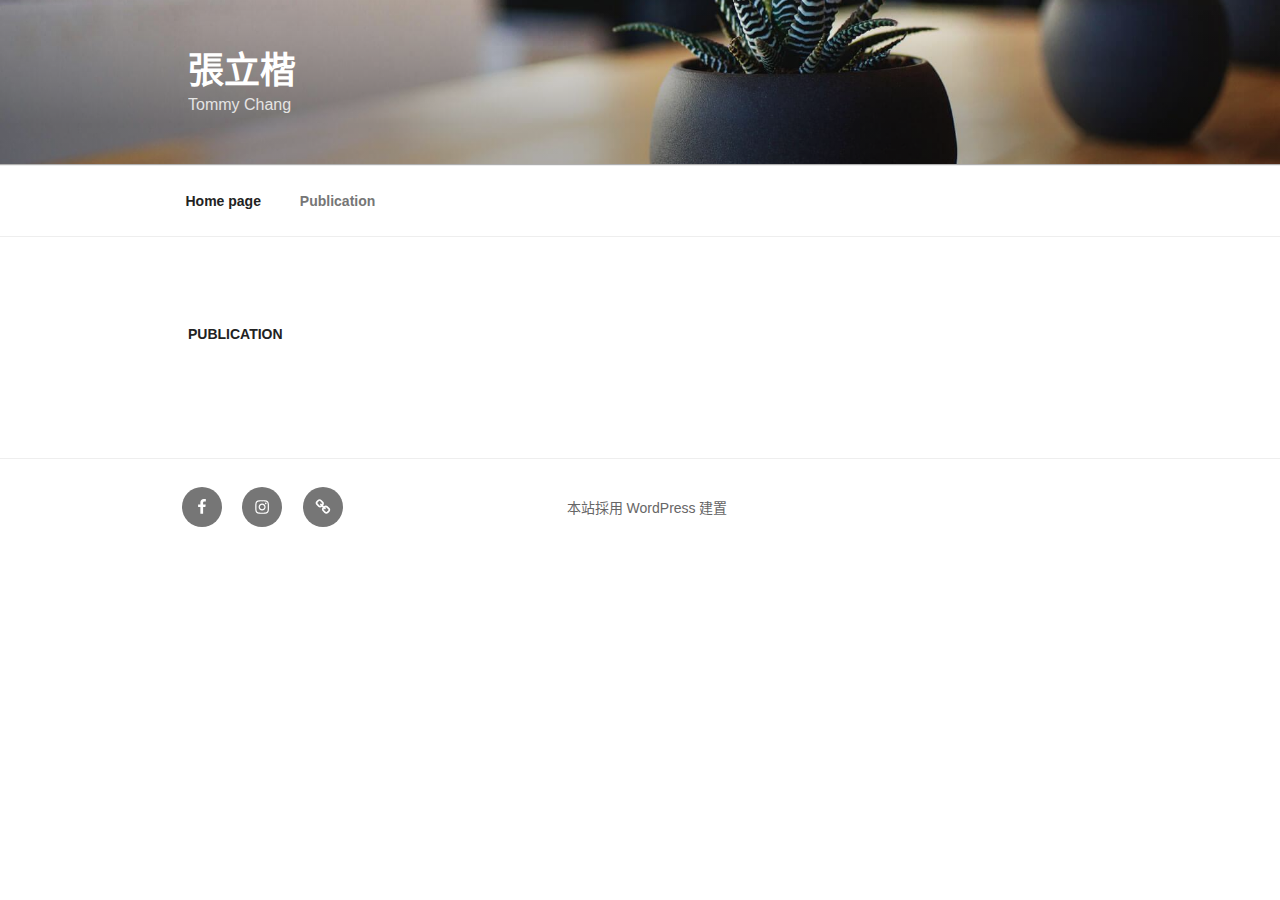
==== publication/index.html @ 7f975d8f "0825_4" ====
<!DOCTYPE html>
<html lang="zh-TW" class="no-js no-svg">
<head>
<meta charset="UTF-8">
<meta name="viewport" content="width=device-width, initial-scale=1">
<link rel="profile" href="https://gmpg.org/xfn/11">

<script>(function(html){html.className = html.className.replace(/\bno-js\b/,'js')})(document.documentElement);</script>
<title>Publication &#8211; 張立楷</title>
<meta name="robots" content="max-image-preview:large">
<link rel="dns-prefetch" href="//fonts.googleapis.com">
<link rel="dns-prefetch" href="//s.w.org">
<link href="https://fonts.gstatic.com/" crossorigin rel="preconnect">
<link rel="alternate" type="application/rss+xml" title="訂閱《張立楷》&raquo; 資訊提供" href="https://lodiacotw.github.io/lodiaco/feed/">
<link rel="alternate" type="application/rss+xml" title="訂閱《張立楷》&raquo; 留言的資訊提供" href="https://lodiacotw.github.io/lodiaco/comments/feed/">
<script>
window._wpemojiSettings = {"baseUrl":"https:\/\/s.w.org\/images\/core\/emoji\/14.0.0\/72x72\/","ext":".png","svgUrl":"https:\/\/s.w.org\/images\/core\/emoji\/14.0.0\/svg\/","svgExt":".svg","source":{"concatemoji":"https:\/\/lodiacotw.github.io\/lodiaco\/wp-includes\/js\/wp-emoji-release.min.js?ver=6.0.1"}};
/*! This file is auto-generated */
!function(e,a,t){var n,r,o,i=a.createElement("canvas"),p=i.getContext&&i.getContext("2d");function s(e,t){var a=String.fromCharCode,e=(p.clearRect(0,0,i.width,i.height),p.fillText(a.apply(this,e),0,0),i.toDataURL());return p.clearRect(0,0,i.width,i.height),p.fillText(a.apply(this,t),0,0),e===i.toDataURL()}function c(e){var t=a.createElement("script");t.src=e,t.defer=t.type="text/javascript",a.getElementsByTagName("head")[0].appendChild(t)}for(o=Array("flag","emoji"),t.supports={everything:!0,everythingExceptFlag:!0},r=0;r<o.length;r++)t.supports[o[r]]=function(e){if(!p||!p.fillText)return!1;switch(p.textBaseline="top",p.font="600 32px Arial",e){case"flag":return s([127987,65039,8205,9895,65039],[127987,65039,8203,9895,65039])?!1:!s([55356,56826,55356,56819],[55356,56826,8203,55356,56819])&&!s([55356,57332,56128,56423,56128,56418,56128,56421,56128,56430,56128,56423,56128,56447],[55356,57332,8203,56128,56423,8203,56128,56418,8203,56128,56421,8203,56128,56430,8203,56128,56423,8203,56128,56447]);case"emoji":return!s([129777,127995,8205,129778,127999],[129777,127995,8203,129778,127999])}return!1}(o[r]),t.supports.everything=t.supports.everything&&t.supports[o[r]],"flag"!==o[r]&&(t.supports.everythingExceptFlag=t.supports.everythingExceptFlag&&t.supports[o[r]]);t.supports.everythingExceptFlag=t.supports.everythingExceptFlag&&!t.supports.flag,t.DOMReady=!1,t.readyCallback=function(){t.DOMReady=!0},t.supports.everything||(n=function(){t.readyCallback()},a.addEventListener?(a.addEventListener("DOMContentLoaded",n,!1),e.addEventListener("load",n,!1)):(e.attachEvent("onload",n),a.attachEvent("onreadystatechange",function(){"complete"===a.readyState&&t.readyCallback()})),(e=t.source||{}).concatemoji?c(e.concatemoji):e.wpemoji&&e.twemoji&&(c(e.twemoji),c(e.wpemoji)))}(window,document,window._wpemojiSettings);
</script>
<style>img.wp-smiley,
img.emoji {
	display: inline !important;
	border: none !important;
	box-shadow: none !important;
	height: 1em !important;
	width: 1em !important;
	margin: 0 0.07em !important;
	vertical-align: -0.1em !important;
	background: none !important;
	padding: 0 !important;
}</style>
	<link rel="stylesheet" id="wp-block-library-css" href="https://lodiacotw.github.io/lodiaco/wp-includes/css/dist/block-library/style.min.css?ver=6.0.1" media="all">
<style id="wp-block-library-theme-inline-css">.wp-block-audio figcaption{color:#555;font-size:13px;text-align:center}.is-dark-theme .wp-block-audio figcaption{color:hsla(0,0%,100%,.65)}.wp-block-code{border:1px solid #ccc;border-radius:4px;font-family:Menlo,Consolas,monaco,monospace;padding:.8em 1em}.wp-block-embed figcaption{color:#555;font-size:13px;text-align:center}.is-dark-theme .wp-block-embed figcaption{color:hsla(0,0%,100%,.65)}.blocks-gallery-caption{color:#555;font-size:13px;text-align:center}.is-dark-theme .blocks-gallery-caption{color:hsla(0,0%,100%,.65)}.wp-block-image figcaption{color:#555;font-size:13px;text-align:center}.is-dark-theme .wp-block-image figcaption{color:hsla(0,0%,100%,.65)}.wp-block-pullquote{border-top:4px solid;border-bottom:4px solid;margin-bottom:1.75em;color:currentColor}.wp-block-pullquote__citation,.wp-block-pullquote cite,.wp-block-pullquote footer{color:currentColor;text-transform:uppercase;font-size:.8125em;font-style:normal}.wp-block-quote{border-left:.25em solid;margin:0 0 1.75em;padding-left:1em}.wp-block-quote cite,.wp-block-quote footer{color:currentColor;font-size:.8125em;position:relative;font-style:normal}.wp-block-quote.has-text-align-right{border-left:none;border-right:.25em solid;padding-left:0;padding-right:1em}.wp-block-quote.has-text-align-center{border:none;padding-left:0}.wp-block-quote.is-large,.wp-block-quote.is-style-large,.wp-block-quote.is-style-plain{border:none}.wp-block-search .wp-block-search__label{font-weight:700}:where(.wp-block-group.has-background){padding:1.25em 2.375em}.wp-block-separator.has-css-opacity{opacity:.4}.wp-block-separator{border:none;border-bottom:2px solid;margin-left:auto;margin-right:auto}.wp-block-separator.has-alpha-channel-opacity{opacity:1}.wp-block-separator:not(.is-style-wide):not(.is-style-dots){width:100px}.wp-block-separator.has-background:not(.is-style-dots){border-bottom:none;height:1px}.wp-block-separator.has-background:not(.is-style-wide):not(.is-style-dots){height:2px}.wp-block-table thead{border-bottom:3px solid}.wp-block-table tfoot{border-top:3px solid}.wp-block-table td,.wp-block-table th{padding:.5em;border:1px solid;word-break:normal}.wp-block-table figcaption{color:#555;font-size:13px;text-align:center}.is-dark-theme .wp-block-table figcaption{color:hsla(0,0%,100%,.65)}.wp-block-video figcaption{color:#555;font-size:13px;text-align:center}.is-dark-theme .wp-block-video figcaption{color:hsla(0,0%,100%,.65)}.wp-block-template-part.has-background{padding:1.25em 2.375em;margin-top:0;margin-bottom:0}</style>
<style id="global-styles-inline-css">body{--wp--preset--color--black: #000000;--wp--preset--color--cyan-bluish-gray: #abb8c3;--wp--preset--color--white: #ffffff;--wp--preset--color--pale-pink: #f78da7;--wp--preset--color--vivid-red: #cf2e2e;--wp--preset--color--luminous-vivid-orange: #ff6900;--wp--preset--color--luminous-vivid-amber: #fcb900;--wp--preset--color--light-green-cyan: #7bdcb5;--wp--preset--color--vivid-green-cyan: #00d084;--wp--preset--color--pale-cyan-blue: #8ed1fc;--wp--preset--color--vivid-cyan-blue: #0693e3;--wp--preset--color--vivid-purple: #9b51e0;--wp--preset--gradient--vivid-cyan-blue-to-vivid-purple: linear-gradient(135deg,rgba(6,147,227,1) 0%,rgb(155,81,224) 100%);--wp--preset--gradient--light-green-cyan-to-vivid-green-cyan: linear-gradient(135deg,rgb(122,220,180) 0%,rgb(0,208,130) 100%);--wp--preset--gradient--luminous-vivid-amber-to-luminous-vivid-orange: linear-gradient(135deg,rgba(252,185,0,1) 0%,rgba(255,105,0,1) 100%);--wp--preset--gradient--luminous-vivid-orange-to-vivid-red: linear-gradient(135deg,rgba(255,105,0,1) 0%,rgb(207,46,46) 100%);--wp--preset--gradient--very-light-gray-to-cyan-bluish-gray: linear-gradient(135deg,rgb(238,238,238) 0%,rgb(169,184,195) 100%);--wp--preset--gradient--cool-to-warm-spectrum: linear-gradient(135deg,rgb(74,234,220) 0%,rgb(151,120,209) 20%,rgb(207,42,186) 40%,rgb(238,44,130) 60%,rgb(251,105,98) 80%,rgb(254,248,76) 100%);--wp--preset--gradient--blush-light-purple: linear-gradient(135deg,rgb(255,206,236) 0%,rgb(152,150,240) 100%);--wp--preset--gradient--blush-bordeaux: linear-gradient(135deg,rgb(254,205,165) 0%,rgb(254,45,45) 50%,rgb(107,0,62) 100%);--wp--preset--gradient--luminous-dusk: linear-gradient(135deg,rgb(255,203,112) 0%,rgb(199,81,192) 50%,rgb(65,88,208) 100%);--wp--preset--gradient--pale-ocean: linear-gradient(135deg,rgb(255,245,203) 0%,rgb(182,227,212) 50%,rgb(51,167,181) 100%);--wp--preset--gradient--electric-grass: linear-gradient(135deg,rgb(202,248,128) 0%,rgb(113,206,126) 100%);--wp--preset--gradient--midnight: linear-gradient(135deg,rgb(2,3,129) 0%,rgb(40,116,252) 100%);--wp--preset--duotone--dark-grayscale: url('#wp-duotone-dark-grayscale');--wp--preset--duotone--grayscale: url('#wp-duotone-grayscale');--wp--preset--duotone--purple-yellow: url('#wp-duotone-purple-yellow');--wp--preset--duotone--blue-red: url('#wp-duotone-blue-red');--wp--preset--duotone--midnight: url('#wp-duotone-midnight');--wp--preset--duotone--magenta-yellow: url('#wp-duotone-magenta-yellow');--wp--preset--duotone--purple-green: url('#wp-duotone-purple-green');--wp--preset--duotone--blue-orange: url('#wp-duotone-blue-orange');--wp--preset--font-size--small: 13px;--wp--preset--font-size--medium: 20px;--wp--preset--font-size--large: 36px;--wp--preset--font-size--x-large: 42px;}.has-black-color{color: var(--wp--preset--color--black) !important;}.has-cyan-bluish-gray-color{color: var(--wp--preset--color--cyan-bluish-gray) !important;}.has-white-color{color: var(--wp--preset--color--white) !important;}.has-pale-pink-color{color: var(--wp--preset--color--pale-pink) !important;}.has-vivid-red-color{color: var(--wp--preset--color--vivid-red) !important;}.has-luminous-vivid-orange-color{color: var(--wp--preset--color--luminous-vivid-orange) !important;}.has-luminous-vivid-amber-color{color: var(--wp--preset--color--luminous-vivid-amber) !important;}.has-light-green-cyan-color{color: var(--wp--preset--color--light-green-cyan) !important;}.has-vivid-green-cyan-color{color: var(--wp--preset--color--vivid-green-cyan) !important;}.has-pale-cyan-blue-color{color: var(--wp--preset--color--pale-cyan-blue) !important;}.has-vivid-cyan-blue-color{color: var(--wp--preset--color--vivid-cyan-blue) !important;}.has-vivid-purple-color{color: var(--wp--preset--color--vivid-purple) !important;}.has-black-background-color{background-color: var(--wp--preset--color--black) !important;}.has-cyan-bluish-gray-background-color{background-color: var(--wp--preset--color--cyan-bluish-gray) !important;}.has-white-background-color{background-color: var(--wp--preset--color--white) !important;}.has-pale-pink-background-color{background-color: var(--wp--preset--color--pale-pink) !important;}.has-vivid-red-background-color{background-color: var(--wp--preset--color--vivid-red) !important;}.has-luminous-vivid-orange-background-color{background-color: var(--wp--preset--color--luminous-vivid-orange) !important;}.has-luminous-vivid-amber-background-color{background-color: var(--wp--preset--color--luminous-vivid-amber) !important;}.has-light-green-cyan-background-color{background-color: var(--wp--preset--color--light-green-cyan) !important;}.has-vivid-green-cyan-background-color{background-color: var(--wp--preset--color--vivid-green-cyan) !important;}.has-pale-cyan-blue-background-color{background-color: var(--wp--preset--color--pale-cyan-blue) !important;}.has-vivid-cyan-blue-background-color{background-color: var(--wp--preset--color--vivid-cyan-blue) !important;}.has-vivid-purple-background-color{background-color: var(--wp--preset--color--vivid-purple) !important;}.has-black-border-color{border-color: var(--wp--preset--color--black) !important;}.has-cyan-bluish-gray-border-color{border-color: var(--wp--preset--color--cyan-bluish-gray) !important;}.has-white-border-color{border-color: var(--wp--preset--color--white) !important;}.has-pale-pink-border-color{border-color: var(--wp--preset--color--pale-pink) !important;}.has-vivid-red-border-color{border-color: var(--wp--preset--color--vivid-red) !important;}.has-luminous-vivid-orange-border-color{border-color: var(--wp--preset--color--luminous-vivid-orange) !important;}.has-luminous-vivid-amber-border-color{border-color: var(--wp--preset--color--luminous-vivid-amber) !important;}.has-light-green-cyan-border-color{border-color: var(--wp--preset--color--light-green-cyan) !important;}.has-vivid-green-cyan-border-color{border-color: var(--wp--preset--color--vivid-green-cyan) !important;}.has-pale-cyan-blue-border-color{border-color: var(--wp--preset--color--pale-cyan-blue) !important;}.has-vivid-cyan-blue-border-color{border-color: var(--wp--preset--color--vivid-cyan-blue) !important;}.has-vivid-purple-border-color{border-color: var(--wp--preset--color--vivid-purple) !important;}.has-vivid-cyan-blue-to-vivid-purple-gradient-background{background: var(--wp--preset--gradient--vivid-cyan-blue-to-vivid-purple) !important;}.has-light-green-cyan-to-vivid-green-cyan-gradient-background{background: var(--wp--preset--gradient--light-green-cyan-to-vivid-green-cyan) !important;}.has-luminous-vivid-amber-to-luminous-vivid-orange-gradient-background{background: var(--wp--preset--gradient--luminous-vivid-amber-to-luminous-vivid-orange) !important;}.has-luminous-vivid-orange-to-vivid-red-gradient-background{background: var(--wp--preset--gradient--luminous-vivid-orange-to-vivid-red) !important;}.has-very-light-gray-to-cyan-bluish-gray-gradient-background{background: var(--wp--preset--gradient--very-light-gray-to-cyan-bluish-gray) !important;}.has-cool-to-warm-spectrum-gradient-background{background: var(--wp--preset--gradient--cool-to-warm-spectrum) !important;}.has-blush-light-purple-gradient-background{background: var(--wp--preset--gradient--blush-light-purple) !important;}.has-blush-bordeaux-gradient-background{background: var(--wp--preset--gradient--blush-bordeaux) !important;}.has-luminous-dusk-gradient-background{background: var(--wp--preset--gradient--luminous-dusk) !important;}.has-pale-ocean-gradient-background{background: var(--wp--preset--gradient--pale-ocean) !important;}.has-electric-grass-gradient-background{background: var(--wp--preset--gradient--electric-grass) !important;}.has-midnight-gradient-background{background: var(--wp--preset--gradient--midnight) !important;}.has-small-font-size{font-size: var(--wp--preset--font-size--small) !important;}.has-medium-font-size{font-size: var(--wp--preset--font-size--medium) !important;}.has-large-font-size{font-size: var(--wp--preset--font-size--large) !important;}.has-x-large-font-size{font-size: var(--wp--preset--font-size--x-large) !important;}</style>
<link rel="stylesheet" id="twentyseventeen-fonts-css" href="https://fonts.googleapis.com/css?family=Libre+Franklin%3A300%2C300i%2C400%2C400i%2C600%2C600i%2C800%2C800i&#038;subset=latin%2Clatin-ext&#038;display=fallback" media="all">
<link rel="stylesheet" id="twentyseventeen-style-css" href="https://lodiacotw.github.io/lodiaco/wp-content/themes/twentyseventeen/style.css?ver=20201208" media="all">
<link rel="stylesheet" id="twentyseventeen-block-style-css" href="https://lodiacotw.github.io/lodiaco/wp-content/themes/twentyseventeen/assets/css/blocks.css?ver=20220524" media="all">
<!--[if lt IE 9]>
<link rel='stylesheet' id='twentyseventeen-ie8-css'  href='https://lodiacotw.github.io/lodiaco/wp-content/themes/twentyseventeen/assets/css/ie8.css?ver=20161202' media='all' />
<![endif]-->
<!--[if lt IE 9]>
<script src='https://lodiacotw.github.io/lodiaco/wp-content/themes/twentyseventeen/assets/js/html5.js?ver=20161020' id='html5-js'></script>
<![endif]-->
<script src="https://lodiacotw.github.io/lodiaco/wp-includes/js/jquery/jquery.min.js?ver=3.6.0" id="jquery-core-js"></script>
<script src="https://lodiacotw.github.io/lodiaco/wp-includes/js/jquery/jquery-migrate.min.js?ver=3.3.2" id="jquery-migrate-js"></script>
<link rel="https://api.w.org/" href="https://lodiacotw.github.io/lodiaco/wp-json/">
<link rel="alternate" type="application/json" href="https://lodiacotw.github.io/lodiaco/wp-json/wp/v2/pages/111">
<link rel="EditURI" type="application/rsd+xml" title="RSD" href="https://lodiacotw.github.io/lodiaco/xmlrpc.php?rsd">
<link rel="wlwmanifest" type="application/wlwmanifest+xml" href="https://lodiacotw.github.io/lodiaco/wp-includes/wlwmanifest.xml"> 
<meta name="generator" content="WordPress 6.0.1">
<link rel="canonical" href="https://lodiacotw.github.io/lodiaco/publication/">
<link rel="shortlink" href="https://lodiacotw.github.io/lodiaco/?p=111">
<link rel="alternate" type="application/json+oembed" href="https://lodiacotw.github.io/lodiaco/wp-json/oembed/1.0/embed?url=https%3A%2F%2Flodiacotw.github.io%2Flodiaco%2Fpublication%2F">
<link rel="alternate" type="text/xml+oembed" href="https://lodiacotw.github.io/lodiaco/wp-json/oembed/1.0/embed?url=https%3A%2F%2Flodiacotw.github.io%2Flodiaco%2Fpublication%2F&#038;format=xml">
<!--Customizer CSS--> 
<style type="text/css"></style> 
<!--/Customizer CSS-->
</head>

<body class="page-template-default page page-id-111 wp-embed-responsive has-header-image page-two-column colors-light elementor-default elementor-kit-38">
<svg xmlns="http://www.w3.org/2000/svg" viewbox="0 0 0 0" width="0" height="0" focusable="false" role="none" style="visibility: hidden; position: absolute; left: -9999px; overflow: hidden;"><defs><filter id="wp-duotone-dark-grayscale"><fecolormatrix color-interpolation-filters="sRGB" type="matrix" values=" .299 .587 .114 0 0 .299 .587 .114 0 0 .299 .587 .114 0 0 .299 .587 .114 0 0 "></fecolormatrix><fecomponenttransfer color-interpolation-filters="sRGB"><fefuncr type="table" tablevalues="0 0.49803921568627"></fefuncr><fefuncg type="table" tablevalues="0 0.49803921568627"></fefuncg><fefuncb type="table" tablevalues="0 0.49803921568627"></fefuncb><fefunca type="table" tablevalues="1 1"></fefunca></fecomponenttransfer><fecomposite in2="SourceGraphic" operator="in"></fecomposite></filter></defs></svg><svg xmlns="http://www.w3.org/2000/svg" viewbox="0 0 0 0" width="0" height="0" focusable="false" role="none" style="visibility: hidden; position: absolute; left: -9999px; overflow: hidden;"><defs><filter id="wp-duotone-grayscale"><fecolormatrix color-interpolation-filters="sRGB" type="matrix" values=" .299 .587 .114 0 0 .299 .587 .114 0 0 .299 .587 .114 0 0 .299 .587 .114 0 0 "></fecolormatrix><fecomponenttransfer color-interpolation-filters="sRGB"><fefuncr type="table" tablevalues="0 1"></fefuncr><fefuncg type="table" tablevalues="0 1"></fefuncg><fefuncb type="table" tablevalues="0 1"></fefuncb><fefunca type="table" tablevalues="1 1"></fefunca></fecomponenttransfer><fecomposite in2="SourceGraphic" operator="in"></fecomposite></filter></defs></svg><svg xmlns="http://www.w3.org/2000/svg" viewbox="0 0 0 0" width="0" height="0" focusable="false" role="none" style="visibility: hidden; position: absolute; left: -9999px; overflow: hidden;"><defs><filter id="wp-duotone-purple-yellow"><fecolormatrix color-interpolation-filters="sRGB" type="matrix" values=" .299 .587 .114 0 0 .299 .587 .114 0 0 .299 .587 .114 0 0 .299 .587 .114 0 0 "></fecolormatrix><fecomponenttransfer color-interpolation-filters="sRGB"><fefuncr type="table" tablevalues="0.54901960784314 0.98823529411765"></fefuncr><fefuncg type="table" tablevalues="0 1"></fefuncg><fefuncb type="table" tablevalues="0.71764705882353 0.25490196078431"></fefuncb><fefunca type="table" tablevalues="1 1"></fefunca></fecomponenttransfer><fecomposite in2="SourceGraphic" operator="in"></fecomposite></filter></defs></svg><svg xmlns="http://www.w3.org/2000/svg" viewbox="0 0 0 0" width="0" height="0" focusable="false" role="none" style="visibility: hidden; position: absolute; left: -9999px; overflow: hidden;"><defs><filter id="wp-duotone-blue-red"><fecolormatrix color-interpolation-filters="sRGB" type="matrix" values=" .299 .587 .114 0 0 .299 .587 .114 0 0 .299 .587 .114 0 0 .299 .587 .114 0 0 "></fecolormatrix><fecomponenttransfer color-interpolation-filters="sRGB"><fefuncr type="table" tablevalues="0 1"></fefuncr><fefuncg type="table" tablevalues="0 0.27843137254902"></fefuncg><fefuncb type="table" tablevalues="0.5921568627451 0.27843137254902"></fefuncb><fefunca type="table" tablevalues="1 1"></fefunca></fecomponenttransfer><fecomposite in2="SourceGraphic" operator="in"></fecomposite></filter></defs></svg><svg xmlns="http://www.w3.org/2000/svg" viewbox="0 0 0 0" width="0" height="0" focusable="false" role="none" style="visibility: hidden; position: absolute; left: -9999px; overflow: hidden;"><defs><filter id="wp-duotone-midnight"><fecolormatrix color-interpolation-filters="sRGB" type="matrix" values=" .299 .587 .114 0 0 .299 .587 .114 0 0 .299 .587 .114 0 0 .299 .587 .114 0 0 "></fecolormatrix><fecomponenttransfer color-interpolation-filters="sRGB"><fefuncr type="table" tablevalues="0 0"></fefuncr><fefuncg type="table" tablevalues="0 0.64705882352941"></fefuncg><fefuncb type="table" tablevalues="0 1"></fefuncb><fefunca type="table" tablevalues="1 1"></fefunca></fecomponenttransfer><fecomposite in2="SourceGraphic" operator="in"></fecomposite></filter></defs></svg><svg xmlns="http://www.w3.org/2000/svg" viewbox="0 0 0 0" width="0" height="0" focusable="false" role="none" style="visibility: hidden; position: absolute; left: -9999px; overflow: hidden;"><defs><filter id="wp-duotone-magenta-yellow"><fecolormatrix color-interpolation-filters="sRGB" type="matrix" values=" .299 .587 .114 0 0 .299 .587 .114 0 0 .299 .587 .114 0 0 .299 .587 .114 0 0 "></fecolormatrix><fecomponenttransfer color-interpolation-filters="sRGB"><fefuncr type="table" tablevalues="0.78039215686275 1"></fefuncr><fefuncg type="table" tablevalues="0 0.94901960784314"></fefuncg><fefuncb type="table" tablevalues="0.35294117647059 0.47058823529412"></fefuncb><fefunca type="table" tablevalues="1 1"></fefunca></fecomponenttransfer><fecomposite in2="SourceGraphic" operator="in"></fecomposite></filter></defs></svg><svg xmlns="http://www.w3.org/2000/svg" viewbox="0 0 0 0" width="0" height="0" focusable="false" role="none" style="visibility: hidden; position: absolute; left: -9999px; overflow: hidden;"><defs><filter id="wp-duotone-purple-green"><fecolormatrix color-interpolation-filters="sRGB" type="matrix" values=" .299 .587 .114 0 0 .299 .587 .114 0 0 .299 .587 .114 0 0 .299 .587 .114 0 0 "></fecolormatrix><fecomponenttransfer color-interpolation-filters="sRGB"><fefuncr type="table" tablevalues="0.65098039215686 0.40392156862745"></fefuncr><fefuncg type="table" tablevalues="0 1"></fefuncg><fefuncb type="table" tablevalues="0.44705882352941 0.4"></fefuncb><fefunca type="table" tablevalues="1 1"></fefunca></fecomponenttransfer><fecomposite in2="SourceGraphic" operator="in"></fecomposite></filter></defs></svg><svg xmlns="http://www.w3.org/2000/svg" viewbox="0 0 0 0" width="0" height="0" focusable="false" role="none" style="visibility: hidden; position: absolute; left: -9999px; overflow: hidden;"><defs><filter id="wp-duotone-blue-orange"><fecolormatrix color-interpolation-filters="sRGB" type="matrix" values=" .299 .587 .114 0 0 .299 .587 .114 0 0 .299 .587 .114 0 0 .299 .587 .114 0 0 "></fecolormatrix><fecomponenttransfer color-interpolation-filters="sRGB"><fefuncr type="table" tablevalues="0.098039215686275 1"></fefuncr><fefuncg type="table" tablevalues="0 0.66274509803922"></fefuncg><fefuncb type="table" tablevalues="0.84705882352941 0.41960784313725"></fefuncb><fefunca type="table" tablevalues="1 1"></fefunca></fecomponenttransfer><fecomposite in2="SourceGraphic" operator="in"></fecomposite></filter></defs></svg><div id="page" class="site">
	<a class="skip-link screen-reader-text" href="#content">跳至主要內容</a>

	<header id="masthead" class="site-header">

		<div class="custom-header">

		<div class="custom-header-media">
			<div id="wp-custom-header" class="wp-custom-header"><img src="https://lodiacotw.github.io/lodiaco/wp-content/themes/twentyseventeen/assets/images/header.jpg" width="2000" height="1200" alt=""></div>		</div>

	<div class="site-branding">
	<div class="wrap">

		
		<div class="site-branding-text">
							<p class="site-title"><a href="https://lodiacotw.github.io/lodiaco/" rel="home">張立楷</a></p>
			
							<p class="site-description">Tommy Chang</p>
					</div>
<!-- .site-branding-text -->

		
	</div>
<!-- .wrap -->
</div>
<!-- .site-branding -->

</div>
<!-- .custom-header -->

					<div class="navigation-top">
				<div class="wrap">
					<nav id="site-navigation" class="main-navigation" aria-label="頂端選單">
	<button class="menu-toggle" aria-controls="top-menu" aria-expanded="false">
		<svg class="icon icon-bars" aria-hidden="true" role="img"> <use href="#icon-bars" xlink:href="#icon-bars"></use> </svg><svg class="icon icon-close" aria-hidden="true" role="img"> <use href="#icon-close" xlink:href="#icon-close"></use> </svg>選單	</button>

	<div class="menu-%e4%b8%bb%e8%a6%81-container"><ul id="top-menu" class="menu">
<li id="menu-item-115" class="menu-item menu-item-type-post_type menu-item-object-page menu-item-home menu-item-115"><a href="https://lodiacotw.github.io/lodiaco/">Home page</a></li>
<li id="menu-item-114" class="menu-item menu-item-type-post_type menu-item-object-page current-menu-item page_item page-item-111 current_page_item menu-item-114"><a href="https://lodiacotw.github.io/lodiaco/publication/" aria-current="page">Publication</a></li>
</ul></div>
	</nav><!-- #site-navigation -->
				</div>
<!-- .wrap -->
			</div>
<!-- .navigation-top -->
		
	</header><!-- #masthead -->

	
	<div class="site-content-contain">
		<div id="content" class="site-content">

<div class="wrap">
	<div id="primary" class="content-area">
		<main id="main" class="site-main">

			
<article id="post-111" class="post-111 page type-page status-publish hentry">
	<header class="entry-header">
		<h1 class="entry-title">Publication</h1>			</header><!-- .entry-header -->
	<div class="entry-content">
			</div>
<!-- .entry-content -->
</article><!-- #post-111 -->

		</main><!-- #main -->
	</div>
<!-- #primary -->
</div>
<!-- .wrap -->


		</div>
<!-- #content -->

		<footer id="colophon" class="site-footer">
			<div class="wrap">
				
					<nav class="social-navigation" aria-label="頁尾社交網路服務連結選單">
						<div class="menu-%e7%a4%be%e4%ba%a4%e7%b6%b2%e8%b7%af%e6%9c%8d%e5%8b%99%e9%80%a3%e7%b5%90%e9%81%b8%e5%96%ae-container"><ul id="menu-%e7%a4%be%e4%ba%a4%e7%b6%b2%e8%b7%af%e6%9c%8d%e5%8b%99%e9%80%a3%e7%b5%90%e9%81%b8%e5%96%ae" class="social-links-menu">
<li id="menu-item-27" class="menu-item menu-item-type-custom menu-item-object-custom menu-item-27"><a href="https://www.facebook.com/tommy.chang.524/"><span class="screen-reader-text">Facebook</span><svg class="icon icon-facebook" aria-hidden="true" role="img"> <use href="#icon-facebook" xlink:href="#icon-facebook"></use> </svg></a></li>
<li id="menu-item-29" class="menu-item menu-item-type-custom menu-item-object-custom menu-item-29"><a href="https://www.instagram.com/lodiaco/"><span class="screen-reader-text">Instagram</span><svg class="icon icon-instagram" aria-hidden="true" role="img"> <use href="#icon-instagram" xlink:href="#icon-instagram"></use> </svg></a></li>
<li id="menu-item-30" class="menu-item menu-item-type-custom menu-item-object-custom menu-item-30"><a href="http://tommychang900519@gmmail.com/"><span class="screen-reader-text">電子郵件地址</span><svg class="icon icon-chain" aria-hidden="true" role="img"> <use href="#icon-chain" xlink:href="#icon-chain"></use> </svg></a></li>
</ul></div>					</nav><!-- .social-navigation -->
					<div class="site-info">
		<a href="https://tw.wordpress.org/" class="imprint">
		本站採用 WordPress 建置	</a>
</div>
<!-- .site-info -->
			</div>
<!-- .wrap -->
		</footer><!-- #colophon -->
	</div>
<!-- .site-content-contain -->
</div>
<!-- #page -->
<script id="twentyseventeen-skip-link-focus-fix-js-extra">
var twentyseventeenScreenReaderText = {"quote":"<svg class=\"icon icon-quote-right\" aria-hidden=\"true\" role=\"img\"> <use href=\"#icon-quote-right\" xlink:href=\"#icon-quote-right\"><\/use> <\/svg>","expand":"展開子選單","collapse":"收合子選單","icon":"<svg class=\"icon icon-angle-down\" aria-hidden=\"true\" role=\"img\"> <use href=\"#icon-angle-down\" xlink:href=\"#icon-angle-down\"><\/use> <span class=\"svg-fallback icon-angle-down\"><\/span><\/svg>"};
</script>
<script src="https://lodiacotw.github.io/lodiaco/wp-content/themes/twentyseventeen/assets/js/skip-link-focus-fix.js?ver=20161114" id="twentyseventeen-skip-link-focus-fix-js"></script>
<script src="https://lodiacotw.github.io/lodiaco/wp-content/themes/twentyseventeen/assets/js/navigation.js?ver=20161203" id="twentyseventeen-navigation-js"></script>
<script src="https://lodiacotw.github.io/lodiaco/wp-content/themes/twentyseventeen/assets/js/global.js?ver=20190121" id="twentyseventeen-global-js"></script>
<script src="https://lodiacotw.github.io/lodiaco/wp-content/themes/twentyseventeen/assets/js/jquery.scrollTo.js?ver=2.1.2" id="jquery-scrollto-js"></script>
<svg style="position: absolute; width: 0; height: 0; overflow: hidden;" version="1.1" xmlns="http://www.w3.org/2000/svg" xmlns:xlink="http://www.w3.org/1999/xlink">
<defs>
<symbol id="icon-behance" viewbox="0 0 37 32">
<path class="path1" d="M33 6.054h-9.125v2.214h9.125v-2.214zM28.5 13.661q-1.607 0-2.607 0.938t-1.107 2.545h7.286q-0.321-3.482-3.571-3.482zM28.786 24.107q1.125 0 2.179-0.571t1.357-1.554h3.946q-1.786 5.482-7.625 5.482-3.821 0-6.080-2.357t-2.259-6.196q0-3.714 2.33-6.17t6.009-2.455q2.464 0 4.295 1.214t2.732 3.196 0.902 4.429q0 0.304-0.036 0.839h-11.75q0 1.982 1.027 3.063t2.973 1.080zM4.946 23.214h5.286q3.661 0 3.661-2.982 0-3.214-3.554-3.214h-5.393v6.196zM4.946 13.625h5.018q1.393 0 2.205-0.652t0.813-2.027q0-2.571-3.393-2.571h-4.643v5.25zM0 4.536h10.607q1.554 0 2.768 0.25t2.259 0.848 1.607 1.723 0.563 2.75q0 3.232-3.071 4.696 2.036 0.571 3.071 2.054t1.036 3.643q0 1.339-0.438 2.438t-1.179 1.848-1.759 1.268-2.161 0.75-2.393 0.232h-10.911v-22.5z"></path>
</symbol>
<symbol id="icon-deviantart" viewbox="0 0 18 32">
<path class="path1" d="M18.286 5.411l-5.411 10.393 0.429 0.554h4.982v7.411h-9.054l-0.786 0.536-2.536 4.875-0.536 0.536h-5.375v-5.411l5.411-10.411-0.429-0.536h-4.982v-7.411h9.054l0.786-0.536 2.536-4.875 0.536-0.536h5.375v5.411z"></path>
</symbol>
<symbol id="icon-medium" viewbox="0 0 32 32">
<path class="path1" d="M10.661 7.518v20.946q0 0.446-0.223 0.759t-0.652 0.313q-0.304 0-0.589-0.143l-8.304-4.161q-0.375-0.179-0.634-0.598t-0.259-0.83v-20.357q0-0.357 0.179-0.607t0.518-0.25q0.25 0 0.786 0.268l9.125 4.571q0.054 0.054 0.054 0.089zM11.804 9.321l9.536 15.464-9.536-4.75v-10.714zM32 9.643v18.821q0 0.446-0.25 0.723t-0.679 0.277-0.839-0.232l-7.875-3.929zM31.946 7.5q0 0.054-4.58 7.491t-5.366 8.705l-6.964-11.321 5.786-9.411q0.304-0.5 0.929-0.5 0.25 0 0.464 0.107l9.661 4.821q0.071 0.036 0.071 0.107z"></path>
</symbol>
<symbol id="icon-slideshare" viewbox="0 0 32 32">
<path class="path1" d="M15.589 13.214q0 1.482-1.134 2.545t-2.723 1.063-2.723-1.063-1.134-2.545q0-1.5 1.134-2.554t2.723-1.054 2.723 1.054 1.134 2.554zM24.554 13.214q0 1.482-1.125 2.545t-2.732 1.063q-1.589 0-2.723-1.063t-1.134-2.545q0-1.5 1.134-2.554t2.723-1.054q1.607 0 2.732 1.054t1.125 2.554zM28.571 16.429v-11.911q0-1.554-0.571-2.205t-1.982-0.652h-19.857q-1.482 0-2.009 0.607t-0.527 2.25v12.018q0.768 0.411 1.58 0.714t1.446 0.5 1.446 0.33 1.268 0.196 1.25 0.071 1.045 0.009 1.009-0.036 0.795-0.036q1.214-0.018 1.696 0.482 0.107 0.107 0.179 0.161 0.464 0.446 1.089 0.911 0.125-1.625 2.107-1.554 0.089 0 0.652 0.027t0.768 0.036 0.813 0.018 0.946-0.018 0.973-0.080 1.089-0.152 1.107-0.241 1.196-0.348 1.205-0.482 1.286-0.616zM31.482 16.339q-2.161 2.661-6.643 4.5 1.5 5.089-0.411 8.304-1.179 2.018-3.268 2.643-1.857 0.571-3.25-0.268-1.536-0.911-1.464-2.929l-0.018-5.821v-0.018q-0.143-0.036-0.438-0.107t-0.42-0.089l-0.018 6.036q0.071 2.036-1.482 2.929-1.411 0.839-3.268 0.268-2.089-0.643-3.25-2.679-1.875-3.214-0.393-8.268-4.482-1.839-6.643-4.5-0.446-0.661-0.071-1.125t1.071 0.018q0.054 0.036 0.196 0.125t0.196 0.143v-12.393q0-1.286 0.839-2.196t2.036-0.911h22.446q1.196 0 2.036 0.911t0.839 2.196v12.393l0.375-0.268q0.696-0.482 1.071-0.018t-0.071 1.125z"></path>
</symbol>
<symbol id="icon-snapchat-ghost" viewbox="0 0 30 32">
<path class="path1" d="M15.143 2.286q2.393-0.018 4.295 1.223t2.92 3.438q0.482 1.036 0.482 3.196 0 0.839-0.161 3.411 0.25 0.125 0.5 0.125 0.321 0 0.911-0.241t0.911-0.241q0.518 0 1 0.321t0.482 0.821q0 0.571-0.563 0.964t-1.232 0.563-1.232 0.518-0.563 0.848q0 0.268 0.214 0.768 0.661 1.464 1.83 2.679t2.58 1.804q0.5 0.214 1.429 0.411 0.5 0.107 0.5 0.625 0 1.25-3.911 1.839-0.125 0.196-0.196 0.696t-0.25 0.83-0.589 0.33q-0.357 0-1.107-0.116t-1.143-0.116q-0.661 0-1.107 0.089-0.571 0.089-1.125 0.402t-1.036 0.679-1.036 0.723-1.357 0.598-1.768 0.241q-0.929 0-1.723-0.241t-1.339-0.598-1.027-0.723-1.036-0.679-1.107-0.402q-0.464-0.089-1.125-0.089-0.429 0-1.17 0.134t-1.045 0.134q-0.446 0-0.625-0.33t-0.25-0.848-0.196-0.714q-3.911-0.589-3.911-1.839 0-0.518 0.5-0.625 0.929-0.196 1.429-0.411 1.393-0.571 2.58-1.804t1.83-2.679q0.214-0.5 0.214-0.768 0-0.5-0.563-0.848t-1.241-0.527-1.241-0.563-0.563-0.938q0-0.482 0.464-0.813t0.982-0.33q0.268 0 0.857 0.232t0.946 0.232q0.321 0 0.571-0.125-0.161-2.536-0.161-3.393 0-2.179 0.482-3.214 1.143-2.446 3.071-3.536t4.714-1.125z"></path>
</symbol>
<symbol id="icon-yelp" viewbox="0 0 27 32">
<path class="path1" d="M13.804 23.554v2.268q-0.018 5.214-0.107 5.446-0.214 0.571-0.911 0.714-0.964 0.161-3.241-0.679t-2.902-1.589q-0.232-0.268-0.304-0.643-0.018-0.214 0.071-0.464 0.071-0.179 0.607-0.839t3.232-3.857q0.018 0 1.071-1.25 0.268-0.339 0.705-0.438t0.884 0.063q0.429 0.179 0.67 0.518t0.223 0.75zM11.143 19.071q-0.054 0.982-0.929 1.25l-2.143 0.696q-4.911 1.571-5.214 1.571-0.625-0.036-0.964-0.643-0.214-0.446-0.304-1.339-0.143-1.357 0.018-2.973t0.536-2.223 1-0.571q0.232 0 3.607 1.375 1.25 0.518 2.054 0.839l1.5 0.607q0.411 0.161 0.634 0.545t0.205 0.866zM25.893 24.375q-0.125 0.964-1.634 2.875t-2.42 2.268q-0.661 0.25-1.125-0.125-0.25-0.179-3.286-5.125l-0.839-1.375q-0.25-0.375-0.205-0.821t0.348-0.821q0.625-0.768 1.482-0.464 0.018 0.018 2.125 0.714 3.625 1.179 4.321 1.42t0.839 0.366q0.5 0.393 0.393 1.089zM13.893 13.089q0.089 1.821-0.964 2.179-1.036 0.304-2.036-1.268l-6.75-10.679q-0.143-0.625 0.339-1.107 0.732-0.768 3.705-1.598t4.009-0.563q0.714 0.179 0.875 0.804 0.054 0.321 0.393 5.455t0.429 6.777zM25.714 15.018q0.054 0.696-0.464 1.054-0.268 0.179-5.875 1.536-1.196 0.268-1.625 0.411l0.018-0.036q-0.411 0.107-0.821-0.071t-0.661-0.571q-0.536-0.839 0-1.554 0.018-0.018 1.339-1.821 2.232-3.054 2.679-3.643t0.607-0.696q0.5-0.339 1.161-0.036 0.857 0.411 2.196 2.384t1.446 2.991v0.054z"></path>
</symbol>
<symbol id="icon-vine" viewbox="0 0 27 32">
<path class="path1" d="M26.732 14.768v3.536q-1.804 0.411-3.536 0.411-1.161 2.429-2.955 4.839t-3.241 3.848-2.286 1.902q-1.429 0.804-2.893-0.054-0.5-0.304-1.080-0.777t-1.518-1.491-1.83-2.295-1.92-3.286-1.884-4.357-1.634-5.616-1.259-6.964h5.054q0.464 3.893 1.25 7.116t1.866 5.661 2.17 4.205 2.5 3.482q3.018-3.018 5.125-7.25-2.536-1.286-3.982-3.929t-1.446-5.946q0-3.429 1.857-5.616t5.071-2.188q3.179 0 4.875 1.884t1.696 5.313q0 2.839-1.036 5.107-0.125 0.018-0.348 0.054t-0.821 0.036-1.125-0.107-1.107-0.455-0.902-0.92q0.554-1.839 0.554-3.286 0-1.554-0.518-2.357t-1.411-0.804q-0.946 0-1.518 0.884t-0.571 2.509q0 3.321 1.875 5.241t4.768 1.92q1.107 0 2.161-0.25z"></path>
</symbol>
<symbol id="icon-vk" viewbox="0 0 35 32">
<path class="path1" d="M34.232 9.286q0.411 1.143-2.679 5.25-0.429 0.571-1.161 1.518-1.393 1.786-1.607 2.339-0.304 0.732 0.25 1.446 0.304 0.375 1.446 1.464h0.018l0.071 0.071q2.518 2.339 3.411 3.946 0.054 0.089 0.116 0.223t0.125 0.473-0.009 0.607-0.446 0.491-1.054 0.223l-4.571 0.071q-0.429 0.089-1-0.089t-0.929-0.393l-0.357-0.214q-0.536-0.375-1.25-1.143t-1.223-1.384-1.089-1.036-1.009-0.277q-0.054 0.018-0.143 0.063t-0.304 0.259-0.384 0.527-0.304 0.929-0.116 1.384q0 0.268-0.063 0.491t-0.134 0.33l-0.071 0.089q-0.321 0.339-0.946 0.393h-2.054q-1.268 0.071-2.607-0.295t-2.348-0.946-1.839-1.179-1.259-1.027l-0.446-0.429q-0.179-0.179-0.491-0.536t-1.277-1.625-1.893-2.696-2.188-3.768-2.33-4.857q-0.107-0.286-0.107-0.482t0.054-0.286l0.071-0.107q0.268-0.339 1.018-0.339l4.893-0.036q0.214 0.036 0.411 0.116t0.286 0.152l0.089 0.054q0.286 0.196 0.429 0.571 0.357 0.893 0.821 1.848t0.732 1.455l0.286 0.518q0.518 1.071 1 1.857t0.866 1.223 0.741 0.688 0.607 0.25 0.482-0.089q0.036-0.018 0.089-0.089t0.214-0.393 0.241-0.839 0.17-1.446 0-2.232q-0.036-0.714-0.161-1.304t-0.25-0.821l-0.107-0.214q-0.446-0.607-1.518-0.768-0.232-0.036 0.089-0.429 0.304-0.339 0.679-0.536 0.946-0.464 4.268-0.429 1.464 0.018 2.411 0.232 0.357 0.089 0.598 0.241t0.366 0.429 0.188 0.571 0.063 0.813-0.018 0.982-0.045 1.259-0.027 1.473q0 0.196-0.018 0.75t-0.009 0.857 0.063 0.723 0.205 0.696 0.402 0.438q0.143 0.036 0.304 0.071t0.464-0.196 0.679-0.616 0.929-1.196 1.214-1.92q1.071-1.857 1.911-4.018 0.071-0.179 0.179-0.313t0.196-0.188l0.071-0.054 0.089-0.045t0.232-0.054 0.357-0.009l5.143-0.036q0.696-0.089 1.143 0.045t0.554 0.295z"></path>
</symbol>
<symbol id="icon-search" viewbox="0 0 30 32">
<path class="path1" d="M20.571 14.857q0-3.304-2.348-5.652t-5.652-2.348-5.652 2.348-2.348 5.652 2.348 5.652 5.652 2.348 5.652-2.348 2.348-5.652zM29.714 29.714q0 0.929-0.679 1.607t-1.607 0.679q-0.964 0-1.607-0.679l-6.125-6.107q-3.196 2.214-7.125 2.214-2.554 0-4.884-0.991t-4.018-2.679-2.679-4.018-0.991-4.884 0.991-4.884 2.679-4.018 4.018-2.679 4.884-0.991 4.884 0.991 4.018 2.679 2.679 4.018 0.991 4.884q0 3.929-2.214 7.125l6.125 6.125q0.661 0.661 0.661 1.607z"></path>
</symbol>
<symbol id="icon-envelope-o" viewbox="0 0 32 32">
<path class="path1" d="M29.714 26.857v-13.714q-0.571 0.643-1.232 1.179-4.786 3.679-7.607 6.036-0.911 0.768-1.482 1.196t-1.545 0.866-1.83 0.438h-0.036q-0.857 0-1.83-0.438t-1.545-0.866-1.482-1.196q-2.821-2.357-7.607-6.036-0.661-0.536-1.232-1.179v13.714q0 0.232 0.17 0.402t0.402 0.17h26.286q0.232 0 0.402-0.17t0.17-0.402zM29.714 8.089v-0.438t-0.009-0.232-0.054-0.223-0.098-0.161-0.161-0.134-0.25-0.045h-26.286q-0.232 0-0.402 0.17t-0.17 0.402q0 3 2.625 5.071 3.446 2.714 7.161 5.661 0.107 0.089 0.625 0.527t0.821 0.67 0.795 0.563 0.902 0.491 0.768 0.161h0.036q0.357 0 0.768-0.161t0.902-0.491 0.795-0.563 0.821-0.67 0.625-0.527q3.714-2.946 7.161-5.661 0.964-0.768 1.795-2.063t0.83-2.348zM32 7.429v19.429q0 1.179-0.839 2.018t-2.018 0.839h-26.286q-1.179 0-2.018-0.839t-0.839-2.018v-19.429q0-1.179 0.839-2.018t2.018-0.839h26.286q1.179 0 2.018 0.839t0.839 2.018z"></path>
</symbol>
<symbol id="icon-close" viewbox="0 0 25 32">
<path class="path1" d="M23.179 23.607q0 0.714-0.5 1.214l-2.429 2.429q-0.5 0.5-1.214 0.5t-1.214-0.5l-5.25-5.25-5.25 5.25q-0.5 0.5-1.214 0.5t-1.214-0.5l-2.429-2.429q-0.5-0.5-0.5-1.214t0.5-1.214l5.25-5.25-5.25-5.25q-0.5-0.5-0.5-1.214t0.5-1.214l2.429-2.429q0.5-0.5 1.214-0.5t1.214 0.5l5.25 5.25 5.25-5.25q0.5-0.5 1.214-0.5t1.214 0.5l2.429 2.429q0.5 0.5 0.5 1.214t-0.5 1.214l-5.25 5.25 5.25 5.25q0.5 0.5 0.5 1.214z"></path>
</symbol>
<symbol id="icon-angle-down" viewbox="0 0 21 32">
<path class="path1" d="M19.196 13.143q0 0.232-0.179 0.411l-8.321 8.321q-0.179 0.179-0.411 0.179t-0.411-0.179l-8.321-8.321q-0.179-0.179-0.179-0.411t0.179-0.411l0.893-0.893q0.179-0.179 0.411-0.179t0.411 0.179l7.018 7.018 7.018-7.018q0.179-0.179 0.411-0.179t0.411 0.179l0.893 0.893q0.179 0.179 0.179 0.411z"></path>
</symbol>
<symbol id="icon-folder-open" viewbox="0 0 34 32">
<path class="path1" d="M33.554 17q0 0.554-0.554 1.179l-6 7.071q-0.768 0.911-2.152 1.545t-2.563 0.634h-19.429q-0.607 0-1.080-0.232t-0.473-0.768q0-0.554 0.554-1.179l6-7.071q0.768-0.911 2.152-1.545t2.563-0.634h19.429q0.607 0 1.080 0.232t0.473 0.768zM27.429 10.857v2.857h-14.857q-1.679 0-3.518 0.848t-2.929 2.134l-6.107 7.179q0-0.071-0.009-0.223t-0.009-0.223v-17.143q0-1.643 1.179-2.821t2.821-1.179h5.714q1.643 0 2.821 1.179t1.179 2.821v0.571h9.714q1.643 0 2.821 1.179t1.179 2.821z"></path>
</symbol>
<symbol id="icon-twitter" viewbox="0 0 30 32">
<path class="path1" d="M28.929 7.286q-1.196 1.75-2.893 2.982 0.018 0.25 0.018 0.75 0 2.321-0.679 4.634t-2.063 4.437-3.295 3.759-4.607 2.607-5.768 0.973q-4.839 0-8.857-2.589 0.625 0.071 1.393 0.071 4.018 0 7.161-2.464-1.875-0.036-3.357-1.152t-2.036-2.848q0.589 0.089 1.089 0.089 0.768 0 1.518-0.196-2-0.411-3.313-1.991t-1.313-3.67v-0.071q1.214 0.679 2.607 0.732-1.179-0.786-1.875-2.054t-0.696-2.75q0-1.571 0.786-2.911 2.161 2.661 5.259 4.259t6.634 1.777q-0.143-0.679-0.143-1.321 0-2.393 1.688-4.080t4.080-1.688q2.5 0 4.214 1.821 1.946-0.375 3.661-1.393-0.661 2.054-2.536 3.179 1.661-0.179 3.321-0.893z"></path>
</symbol>
<symbol id="icon-facebook" viewbox="0 0 19 32">
<path class="path1" d="M17.125 0.214v4.714h-2.804q-1.536 0-2.071 0.643t-0.536 1.929v3.375h5.232l-0.696 5.286h-4.536v13.554h-5.464v-13.554h-4.554v-5.286h4.554v-3.893q0-3.321 1.857-5.152t4.946-1.83q2.625 0 4.071 0.214z"></path>
</symbol>
<symbol id="icon-github" viewbox="0 0 27 32">
<path class="path1" d="M13.714 2.286q3.732 0 6.884 1.839t4.991 4.991 1.839 6.884q0 4.482-2.616 8.063t-6.759 4.955q-0.482 0.089-0.714-0.125t-0.232-0.536q0-0.054 0.009-1.366t0.009-2.402q0-1.732-0.929-2.536 1.018-0.107 1.83-0.321t1.679-0.696 1.446-1.188 0.946-1.875 0.366-2.688q0-2.125-1.411-3.679 0.661-1.625-0.143-3.643-0.5-0.161-1.446 0.196t-1.643 0.786l-0.679 0.429q-1.661-0.464-3.429-0.464t-3.429 0.464q-0.286-0.196-0.759-0.482t-1.491-0.688-1.518-0.241q-0.804 2.018-0.143 3.643-1.411 1.554-1.411 3.679 0 1.518 0.366 2.679t0.938 1.875 1.438 1.196 1.679 0.696 1.83 0.321q-0.696 0.643-0.875 1.839-0.375 0.179-0.804 0.268t-1.018 0.089-1.17-0.384-0.991-1.116q-0.339-0.571-0.866-0.929t-0.884-0.429l-0.357-0.054q-0.375 0-0.518 0.080t-0.089 0.205 0.161 0.25 0.232 0.214l0.125 0.089q0.393 0.179 0.777 0.679t0.563 0.911l0.179 0.411q0.232 0.679 0.786 1.098t1.196 0.536 1.241 0.125 0.991-0.063l0.411-0.071q0 0.679 0.009 1.58t0.009 0.973q0 0.321-0.232 0.536t-0.714 0.125q-4.143-1.375-6.759-4.955t-2.616-8.063q0-3.732 1.839-6.884t4.991-4.991 6.884-1.839zM5.196 21.982q0.054-0.125-0.125-0.214-0.179-0.054-0.232 0.036-0.054 0.125 0.125 0.214 0.161 0.107 0.232-0.036zM5.75 22.589q0.125-0.089-0.036-0.286-0.179-0.161-0.286-0.054-0.125 0.089 0.036 0.286 0.179 0.179 0.286 0.054zM6.286 23.393q0.161-0.125 0-0.339-0.143-0.232-0.304-0.107-0.161 0.089 0 0.321t0.304 0.125zM7.036 24.143q0.143-0.143-0.071-0.339-0.214-0.214-0.357-0.054-0.161 0.143 0.071 0.339 0.214 0.214 0.357 0.054zM8.054 24.589q0.054-0.196-0.232-0.286-0.268-0.071-0.339 0.125t0.232 0.268q0.268 0.107 0.339-0.107zM9.179 24.679q0-0.232-0.304-0.196-0.286 0-0.286 0.196 0 0.232 0.304 0.196 0.286 0 0.286-0.196zM10.214 24.5q-0.036-0.196-0.321-0.161-0.286 0.054-0.25 0.268t0.321 0.143 0.25-0.25z"></path>
</symbol>
<symbol id="icon-bars" viewbox="0 0 27 32">
<path class="path1" d="M27.429 24v2.286q0 0.464-0.339 0.804t-0.804 0.339h-25.143q-0.464 0-0.804-0.339t-0.339-0.804v-2.286q0-0.464 0.339-0.804t0.804-0.339h25.143q0.464 0 0.804 0.339t0.339 0.804zM27.429 14.857v2.286q0 0.464-0.339 0.804t-0.804 0.339h-25.143q-0.464 0-0.804-0.339t-0.339-0.804v-2.286q0-0.464 0.339-0.804t0.804-0.339h25.143q0.464 0 0.804 0.339t0.339 0.804zM27.429 5.714v2.286q0 0.464-0.339 0.804t-0.804 0.339h-25.143q-0.464 0-0.804-0.339t-0.339-0.804v-2.286q0-0.464 0.339-0.804t0.804-0.339h25.143q0.464 0 0.804 0.339t0.339 0.804z"></path>
</symbol>
<symbol id="icon-google-plus" viewbox="0 0 41 32">
<path class="path1" d="M25.661 16.304q0 3.714-1.554 6.616t-4.429 4.536-6.589 1.634q-2.661 0-5.089-1.036t-4.179-2.786-2.786-4.179-1.036-5.089 1.036-5.089 2.786-4.179 4.179-2.786 5.089-1.036q5.107 0 8.768 3.429l-3.554 3.411q-2.089-2.018-5.214-2.018-2.196 0-4.063 1.107t-2.955 3.009-1.089 4.152 1.089 4.152 2.955 3.009 4.063 1.107q1.482 0 2.723-0.411t2.045-1.027 1.402-1.402 0.875-1.482 0.384-1.321h-7.429v-4.5h12.357q0.214 1.125 0.214 2.179zM41.143 14.125v3.75h-3.732v3.732h-3.75v-3.732h-3.732v-3.75h3.732v-3.732h3.75v3.732h3.732z"></path>
</symbol>
<symbol id="icon-linkedin" viewbox="0 0 27 32">
<path class="path1" d="M6.232 11.161v17.696h-5.893v-17.696h5.893zM6.607 5.696q0.018 1.304-0.902 2.179t-2.42 0.875h-0.036q-1.464 0-2.357-0.875t-0.893-2.179q0-1.321 0.92-2.188t2.402-0.866 2.375 0.866 0.911 2.188zM27.429 18.714v10.143h-5.875v-9.464q0-1.875-0.723-2.938t-2.259-1.063q-1.125 0-1.884 0.616t-1.134 1.527q-0.196 0.536-0.196 1.446v9.875h-5.875q0.036-7.125 0.036-11.554t-0.018-5.286l-0.018-0.857h5.875v2.571h-0.036q0.357-0.571 0.732-1t1.009-0.929 1.554-0.777 2.045-0.277q3.054 0 4.911 2.027t1.857 5.938z"></path>
</symbol>
<symbol id="icon-quote-right" viewbox="0 0 30 32">
<path class="path1" d="M13.714 5.714v12.571q0 1.857-0.723 3.545t-1.955 2.92-2.92 1.955-3.545 0.723h-1.143q-0.464 0-0.804-0.339t-0.339-0.804v-2.286q0-0.464 0.339-0.804t0.804-0.339h1.143q1.893 0 3.232-1.339t1.339-3.232v-0.571q0-0.714-0.5-1.214t-1.214-0.5h-4q-1.429 0-2.429-1t-1-2.429v-6.857q0-1.429 1-2.429t2.429-1h6.857q1.429 0 2.429 1t1 2.429zM29.714 5.714v12.571q0 1.857-0.723 3.545t-1.955 2.92-2.92 1.955-3.545 0.723h-1.143q-0.464 0-0.804-0.339t-0.339-0.804v-2.286q0-0.464 0.339-0.804t0.804-0.339h1.143q1.893 0 3.232-1.339t1.339-3.232v-0.571q0-0.714-0.5-1.214t-1.214-0.5h-4q-1.429 0-2.429-1t-1-2.429v-6.857q0-1.429 1-2.429t2.429-1h6.857q1.429 0 2.429 1t1 2.429z"></path>
</symbol>
<symbol id="icon-mail-reply" viewbox="0 0 32 32">
<path class="path1" d="M32 20q0 2.964-2.268 8.054-0.054 0.125-0.188 0.429t-0.241 0.536-0.232 0.393q-0.214 0.304-0.5 0.304-0.268 0-0.42-0.179t-0.152-0.446q0-0.161 0.045-0.473t0.045-0.42q0.089-1.214 0.089-2.196 0-1.804-0.313-3.232t-0.866-2.473-1.429-1.804-1.884-1.241-2.375-0.759-2.75-0.384-3.134-0.107h-4v4.571q0 0.464-0.339 0.804t-0.804 0.339-0.804-0.339l-9.143-9.143q-0.339-0.339-0.339-0.804t0.339-0.804l9.143-9.143q0.339-0.339 0.804-0.339t0.804 0.339 0.339 0.804v4.571h4q12.732 0 15.625 7.196 0.946 2.393 0.946 5.946z"></path>
</symbol>
<symbol id="icon-youtube" viewbox="0 0 27 32">
<path class="path1" d="M17.339 22.214v3.768q0 1.196-0.696 1.196-0.411 0-0.804-0.393v-5.375q0.393-0.393 0.804-0.393 0.696 0 0.696 1.196zM23.375 22.232v0.821h-1.607v-0.821q0-1.214 0.804-1.214t0.804 1.214zM6.125 18.339h1.911v-1.679h-5.571v1.679h1.875v10.161h1.786v-10.161zM11.268 28.5h1.589v-8.821h-1.589v6.75q-0.536 0.75-1.018 0.75-0.321 0-0.375-0.375-0.018-0.054-0.018-0.625v-6.5h-1.589v6.982q0 0.875 0.143 1.304 0.214 0.661 1.036 0.661 0.857 0 1.821-1.089v0.964zM18.929 25.857v-3.518q0-1.304-0.161-1.768-0.304-1-1.268-1-0.893 0-1.661 0.964v-3.875h-1.589v11.839h1.589v-0.857q0.804 0.982 1.661 0.982 0.964 0 1.268-0.982 0.161-0.482 0.161-1.786zM24.964 25.679v-0.232h-1.625q0 0.911-0.036 1.089-0.125 0.643-0.714 0.643-0.821 0-0.821-1.232v-1.554h3.196v-1.839q0-1.411-0.482-2.071-0.696-0.911-1.893-0.911-1.214 0-1.911 0.911-0.5 0.661-0.5 2.071v3.089q0 1.411 0.518 2.071 0.696 0.911 1.929 0.911 1.286 0 1.929-0.946 0.321-0.482 0.375-0.964 0.036-0.161 0.036-1.036zM14.107 9.375v-3.75q0-1.232-0.768-1.232t-0.768 1.232v3.75q0 1.25 0.768 1.25t0.768-1.25zM26.946 22.786q0 4.179-0.464 6.25-0.25 1.054-1.036 1.768t-1.821 0.821q-3.286 0.375-9.911 0.375t-9.911-0.375q-1.036-0.107-1.83-0.821t-1.027-1.768q-0.464-2-0.464-6.25 0-4.179 0.464-6.25 0.25-1.054 1.036-1.768t1.839-0.839q3.268-0.357 9.893-0.357t9.911 0.357q1.036 0.125 1.83 0.839t1.027 1.768q0.464 2 0.464 6.25zM9.125 0h1.821l-2.161 7.125v4.839h-1.786v-4.839q-0.25-1.321-1.089-3.786-0.661-1.839-1.161-3.339h1.893l1.268 4.696zM15.732 5.946v3.125q0 1.446-0.5 2.107-0.661 0.911-1.893 0.911-1.196 0-1.875-0.911-0.5-0.679-0.5-2.107v-3.125q0-1.429 0.5-2.089 0.679-0.911 1.875-0.911 1.232 0 1.893 0.911 0.5 0.661 0.5 2.089zM21.714 3.054v8.911h-1.625v-0.982q-0.946 1.107-1.839 1.107-0.821 0-1.054-0.661-0.143-0.429-0.143-1.339v-7.036h1.625v6.554q0 0.589 0.018 0.625 0.054 0.393 0.375 0.393 0.482 0 1.018-0.768v-6.804h1.625z"></path>
</symbol>
<symbol id="icon-dropbox" viewbox="0 0 32 32">
<path class="path1" d="M7.179 12.625l8.821 5.446-6.107 5.089-8.75-5.696zM24.786 22.536v1.929l-8.75 5.232v0.018l-0.018-0.018-0.018 0.018v-0.018l-8.732-5.232v-1.929l2.625 1.714 6.107-5.071v-0.036l0.018 0.018 0.018-0.018v0.036l6.125 5.071zM9.893 2.107l6.107 5.089-8.821 5.429-6.036-4.821zM24.821 12.625l6.036 4.839-8.732 5.696-6.125-5.089zM22.125 2.107l8.732 5.696-6.036 4.821-8.821-5.429z"></path>
</symbol>
<symbol id="icon-instagram" viewbox="0 0 27 32">
<path class="path1" d="M18.286 16q0-1.893-1.339-3.232t-3.232-1.339-3.232 1.339-1.339 3.232 1.339 3.232 3.232 1.339 3.232-1.339 1.339-3.232zM20.75 16q0 2.929-2.054 4.982t-4.982 2.054-4.982-2.054-2.054-4.982 2.054-4.982 4.982-2.054 4.982 2.054 2.054 4.982zM22.679 8.679q0 0.679-0.482 1.161t-1.161 0.482-1.161-0.482-0.482-1.161 0.482-1.161 1.161-0.482 1.161 0.482 0.482 1.161zM13.714 4.75q-0.125 0-1.366-0.009t-1.884 0-1.723 0.054-1.839 0.179-1.277 0.33q-0.893 0.357-1.571 1.036t-1.036 1.571q-0.196 0.518-0.33 1.277t-0.179 1.839-0.054 1.723 0 1.884 0.009 1.366-0.009 1.366 0 1.884 0.054 1.723 0.179 1.839 0.33 1.277q0.357 0.893 1.036 1.571t1.571 1.036q0.518 0.196 1.277 0.33t1.839 0.179 1.723 0.054 1.884 0 1.366-0.009 1.366 0.009 1.884 0 1.723-0.054 1.839-0.179 1.277-0.33q0.893-0.357 1.571-1.036t1.036-1.571q0.196-0.518 0.33-1.277t0.179-1.839 0.054-1.723 0-1.884-0.009-1.366 0.009-1.366 0-1.884-0.054-1.723-0.179-1.839-0.33-1.277q-0.357-0.893-1.036-1.571t-1.571-1.036q-0.518-0.196-1.277-0.33t-1.839-0.179-1.723-0.054-1.884 0-1.366 0.009zM27.429 16q0 4.089-0.089 5.661-0.179 3.714-2.214 5.75t-5.75 2.214q-1.571 0.089-5.661 0.089t-5.661-0.089q-3.714-0.179-5.75-2.214t-2.214-5.75q-0.089-1.571-0.089-5.661t0.089-5.661q0.179-3.714 2.214-5.75t5.75-2.214q1.571-0.089 5.661-0.089t5.661 0.089q3.714 0.179 5.75 2.214t2.214 5.75q0.089 1.571 0.089 5.661z"></path>
</symbol>
<symbol id="icon-flickr" viewbox="0 0 27 32">
<path class="path1" d="M22.286 2.286q2.125 0 3.634 1.509t1.509 3.634v17.143q0 2.125-1.509 3.634t-3.634 1.509h-17.143q-2.125 0-3.634-1.509t-1.509-3.634v-17.143q0-2.125 1.509-3.634t3.634-1.509h17.143zM12.464 16q0-1.571-1.107-2.679t-2.679-1.107-2.679 1.107-1.107 2.679 1.107 2.679 2.679 1.107 2.679-1.107 1.107-2.679zM22.536 16q0-1.571-1.107-2.679t-2.679-1.107-2.679 1.107-1.107 2.679 1.107 2.679 2.679 1.107 2.679-1.107 1.107-2.679z"></path>
</symbol>
<symbol id="icon-tumblr" viewbox="0 0 19 32">
<path class="path1" d="M16.857 23.732l1.429 4.232q-0.411 0.625-1.982 1.179t-3.161 0.571q-1.857 0.036-3.402-0.464t-2.545-1.321-1.696-1.893-0.991-2.143-0.295-2.107v-9.714h-3v-3.839q1.286-0.464 2.304-1.241t1.625-1.607 1.036-1.821 0.607-1.768 0.268-1.58q0.018-0.089 0.080-0.152t0.134-0.063h4.357v7.571h5.946v4.5h-5.964v9.25q0 0.536 0.116 1t0.402 0.938 0.884 0.741 1.455 0.25q1.393-0.036 2.393-0.518z"></path>
</symbol>
<symbol id="icon-dockerhub" viewbox="0 0 24 28">
<path class="path1" d="M1.597 10.257h2.911v2.83H1.597v-2.83zm3.573 0h2.91v2.83H5.17v-2.83zm0-3.627h2.91v2.829H5.17V6.63zm3.57 3.627h2.912v2.83H8.74v-2.83zm0-3.627h2.912v2.829H8.74V6.63zm3.573 3.627h2.911v2.83h-2.911v-2.83zm0-3.627h2.911v2.829h-2.911V6.63zm3.572 3.627h2.911v2.83h-2.911v-2.83zM12.313 3h2.911v2.83h-2.911V3zm-6.65 14.173c-.449 0-.812.354-.812.788 0 .435.364.788.812.788.447 0 .811-.353.811-.788 0-.434-.363-.788-.811-.788"></path>
<path class="path2" d="M28.172 11.721c-.978-.549-2.278-.624-3.388-.306-.136-1.146-.91-2.149-1.83-2.869l-.366-.286-.307.345c-.618.692-.8 1.845-.718 2.73.063.651.273 1.312.685 1.834-.313.183-.668.328-.985.434-.646.212-1.347.33-2.028.33H.083l-.042.429c-.137 1.432.065 2.866.674 4.173l.262.519.03.048c1.8 2.973 4.963 4.225 8.41 4.225 6.672 0 12.174-2.896 14.702-9.015 1.689.085 3.417-.4 4.243-1.968l.211-.4-.401-.223zM5.664 19.458c-.85 0-1.542-.671-1.542-1.497 0-.825.691-1.498 1.541-1.498.849 0 1.54.672 1.54 1.497s-.69 1.498-1.539 1.498z"></path>
</symbol>
<symbol id="icon-dribbble" viewbox="0 0 27 32">
<path class="path1" d="M18.286 26.786q-0.75-4.304-2.5-8.893h-0.036l-0.036 0.018q-0.286 0.107-0.768 0.295t-1.804 0.875-2.446 1.464-2.339 2.045-1.839 2.643l-0.268-0.196q3.286 2.679 7.464 2.679 2.357 0 4.571-0.929zM14.982 15.946q-0.375-0.875-0.946-1.982-5.554 1.661-12.018 1.661-0.018 0.125-0.018 0.375 0 2.214 0.786 4.223t2.214 3.598q0.893-1.589 2.205-2.973t2.545-2.223 2.33-1.446 1.777-0.857l0.661-0.232q0.071-0.018 0.232-0.063t0.232-0.080zM13.071 12.161q-2.143-3.804-4.357-6.75-2.464 1.161-4.179 3.321t-2.286 4.857q5.393 0 10.821-1.429zM25.286 17.857q-3.75-1.071-7.304-0.518 1.554 4.268 2.286 8.375 1.982-1.339 3.304-3.384t1.714-4.473zM10.911 4.625q-0.018 0-0.036 0.018 0.018-0.018 0.036-0.018zM21.446 7.214q-3.304-2.929-7.732-2.929-1.357 0-2.768 0.339 2.339 3.036 4.393 6.821 1.232-0.464 2.321-1.080t1.723-1.098 1.17-1.018 0.67-0.723zM25.429 15.875q-0.054-4.143-2.661-7.321l-0.018 0.018q-0.161 0.214-0.339 0.438t-0.777 0.795-1.268 1.080-1.786 1.161-2.348 1.152q0.446 0.946 0.786 1.696 0.036 0.107 0.116 0.313t0.134 0.295q0.643-0.089 1.33-0.125t1.313-0.036 1.232 0.027 1.143 0.071 1.009 0.098 0.857 0.116 0.652 0.107 0.446 0.080zM27.429 16q0 3.732-1.839 6.884t-4.991 4.991-6.884 1.839-6.884-1.839-4.991-4.991-1.839-6.884 1.839-6.884 4.991-4.991 6.884-1.839 6.884 1.839 4.991 4.991 1.839 6.884z"></path>
</symbol>
<symbol id="icon-skype" viewbox="0 0 27 32">
<path class="path1" d="M20.946 18.982q0-0.893-0.348-1.634t-0.866-1.223-1.304-0.875-1.473-0.607-1.563-0.411l-1.857-0.429q-0.536-0.125-0.786-0.188t-0.625-0.205-0.536-0.286-0.295-0.375-0.134-0.536q0-1.375 2.571-1.375 0.768 0 1.375 0.214t0.964 0.509 0.679 0.598 0.714 0.518 0.857 0.214q0.839 0 1.348-0.571t0.509-1.375q0-0.982-1-1.777t-2.536-1.205-3.25-0.411q-1.214 0-2.357 0.277t-2.134 0.839-1.589 1.554-0.598 2.295q0 1.089 0.339 1.902t1 1.348 1.429 0.866 1.839 0.58l2.607 0.643q1.607 0.393 2 0.643 0.571 0.357 0.571 1.071 0 0.696-0.714 1.152t-1.875 0.455q-0.911 0-1.634-0.286t-1.161-0.688-0.813-0.804-0.821-0.688-0.964-0.286q-0.893 0-1.348 0.536t-0.455 1.339q0 1.643 2.179 2.813t5.196 1.17q1.304 0 2.5-0.33t2.188-0.955 1.58-1.67 0.589-2.348zM27.429 22.857q0 2.839-2.009 4.848t-4.848 2.009q-2.321 0-4.179-1.429-1.375 0.286-2.679 0.286-2.554 0-4.884-0.991t-4.018-2.679-2.679-4.018-0.991-4.884q0-1.304 0.286-2.679-1.429-1.857-1.429-4.179 0-2.839 2.009-4.848t4.848-2.009q2.321 0 4.179 1.429 1.375-0.286 2.679-0.286 2.554 0 4.884 0.991t4.018 2.679 2.679 4.018 0.991 4.884q0 1.304-0.286 2.679 1.429 1.857 1.429 4.179z"></path>
</symbol>
<symbol id="icon-foursquare" viewbox="0 0 23 32">
<path class="path1" d="M17.857 7.75l0.661-3.464q0.089-0.411-0.161-0.714t-0.625-0.304h-12.714q-0.411 0-0.688 0.304t-0.277 0.661v19.661q0 0.125 0.107 0.018l5.196-6.286q0.411-0.464 0.679-0.598t0.857-0.134h4.268q0.393 0 0.661-0.259t0.321-0.527q0.429-2.321 0.661-3.411 0.071-0.375-0.205-0.714t-0.652-0.339h-5.25q-0.518 0-0.857-0.339t-0.339-0.857v-0.75q0-0.518 0.339-0.848t0.857-0.33h6.179q0.321 0 0.625-0.241t0.357-0.527zM21.911 3.786q-0.268 1.304-0.955 4.759t-1.241 6.25-0.625 3.098q-0.107 0.393-0.161 0.58t-0.25 0.58-0.438 0.589-0.688 0.375-1.036 0.179h-4.839q-0.232 0-0.393 0.179-0.143 0.161-7.607 8.821-0.393 0.446-1.045 0.509t-0.866-0.098q-0.982-0.393-0.982-1.75v-25.179q0-0.982 0.679-1.83t2.143-0.848h15.857q1.696 0 2.268 0.946t0.179 2.839zM21.911 3.786l-2.821 14.107q0.071-0.304 0.625-3.098t1.241-6.25 0.955-4.759z"></path>
</symbol>
<symbol id="icon-wordpress" viewbox="0 0 32 32">
<path class="path1" d="M2.268 16q0-2.911 1.196-5.589l6.554 17.946q-3.5-1.696-5.625-5.018t-2.125-7.339zM25.268 15.304q0 0.339-0.045 0.688t-0.179 0.884-0.205 0.786-0.313 1.054-0.313 1.036l-1.357 4.571-4.964-14.75q0.821-0.054 1.571-0.143 0.339-0.036 0.464-0.33t-0.045-0.554-0.509-0.241l-3.661 0.179q-1.339-0.018-3.607-0.179-0.214-0.018-0.366 0.089t-0.205 0.268-0.027 0.33 0.161 0.295 0.348 0.143l1.429 0.143 2.143 5.857-3 9-5-14.857q0.821-0.054 1.571-0.143 0.339-0.036 0.464-0.33t-0.045-0.554-0.509-0.241l-3.661 0.179q-0.125 0-0.411-0.009t-0.464-0.009q1.875-2.857 4.902-4.527t6.563-1.67q2.625 0 5.009 0.946t4.259 2.661h-0.179q-0.982 0-1.643 0.723t-0.661 1.705q0 0.214 0.036 0.429t0.071 0.384 0.143 0.411 0.161 0.375 0.214 0.402 0.223 0.375 0.259 0.429 0.25 0.411q1.125 1.911 1.125 3.786zM16.232 17.196l4.232 11.554q0.018 0.107 0.089 0.196-2.25 0.786-4.554 0.786-2 0-3.875-0.571zM28.036 9.411q1.696 3.107 1.696 6.589 0 3.732-1.857 6.884t-4.982 4.973l4.196-12.107q1.054-3.018 1.054-4.929 0-0.75-0.107-1.411zM16 0q3.25 0 6.214 1.268t5.107 3.411 3.411 5.107 1.268 6.214-1.268 6.214-3.411 5.107-5.107 3.411-6.214 1.268-6.214-1.268-5.107-3.411-3.411-5.107-1.268-6.214 1.268-6.214 3.411-5.107 5.107-3.411 6.214-1.268zM16 31.268q3.089 0 5.92-1.214t4.875-3.259 3.259-4.875 1.214-5.92-1.214-5.92-3.259-4.875-4.875-3.259-5.92-1.214-5.92 1.214-4.875 3.259-3.259 4.875-1.214 5.92 1.214 5.92 3.259 4.875 4.875 3.259 5.92 1.214z"></path>
</symbol>
<symbol id="icon-stumbleupon" viewbox="0 0 34 32">
<path class="path1" d="M18.964 12.714v-2.107q0-0.75-0.536-1.286t-1.286-0.536-1.286 0.536-0.536 1.286v10.929q0 3.125-2.25 5.339t-5.411 2.214q-3.179 0-5.42-2.241t-2.241-5.42v-4.75h5.857v4.679q0 0.768 0.536 1.295t1.286 0.527 1.286-0.527 0.536-1.295v-11.071q0-3.054 2.259-5.214t5.384-2.161q3.143 0 5.393 2.179t2.25 5.25v2.429l-3.482 1.036zM28.429 16.679h5.857v4.75q0 3.179-2.241 5.42t-5.42 2.241q-3.161 0-5.411-2.223t-2.25-5.366v-4.786l2.339 1.089 3.482-1.036v4.821q0 0.75 0.536 1.277t1.286 0.527 1.286-0.527 0.536-1.277v-4.911z"></path>
</symbol>
<symbol id="icon-digg" viewbox="0 0 37 32">
<path class="path1" d="M5.857 5.036h3.643v17.554h-9.5v-12.446h5.857v-5.107zM5.857 19.661v-6.589h-2.196v6.589h2.196zM10.964 10.143v12.446h3.661v-12.446h-3.661zM10.964 5.036v3.643h3.661v-3.643h-3.661zM16.089 10.143h9.518v16.821h-9.518v-2.911h5.857v-1.464h-5.857v-12.446zM21.946 19.661v-6.589h-2.196v6.589h2.196zM27.071 10.143h9.5v16.821h-9.5v-2.911h5.839v-1.464h-5.839v-12.446zM32.911 19.661v-6.589h-2.196v6.589h2.196z"></path>
</symbol>
<symbol id="icon-spotify" viewbox="0 0 27 32">
<path class="path1" d="M20.125 21.607q0-0.571-0.536-0.911-3.446-2.054-7.982-2.054-2.375 0-5.125 0.607-0.75 0.161-0.75 0.929 0 0.357 0.241 0.616t0.634 0.259q0.089 0 0.661-0.143 2.357-0.482 4.339-0.482 4.036 0 7.089 1.839 0.339 0.196 0.589 0.196 0.339 0 0.589-0.241t0.25-0.616zM21.839 17.768q0-0.714-0.625-1.089-4.232-2.518-9.786-2.518-2.732 0-5.411 0.75-0.857 0.232-0.857 1.143 0 0.446 0.313 0.759t0.759 0.313q0.125 0 0.661-0.143 2.179-0.589 4.482-0.589 4.982 0 8.714 2.214 0.429 0.232 0.679 0.232 0.446 0 0.759-0.313t0.313-0.759zM23.768 13.339q0-0.839-0.714-1.25-2.25-1.304-5.232-1.973t-6.125-0.67q-3.643 0-6.5 0.839-0.411 0.125-0.688 0.455t-0.277 0.866q0 0.554 0.366 0.929t0.92 0.375q0.196 0 0.714-0.143 2.375-0.661 5.482-0.661 2.839 0 5.527 0.607t4.527 1.696q0.375 0.214 0.714 0.214 0.518 0 0.902-0.366t0.384-0.92zM27.429 16q0 3.732-1.839 6.884t-4.991 4.991-6.884 1.839-6.884-1.839-4.991-4.991-1.839-6.884 1.839-6.884 4.991-4.991 6.884-1.839 6.884 1.839 4.991 4.991 1.839 6.884z"></path>
</symbol>
<symbol id="icon-soundcloud" viewbox="0 0 41 32">
<path class="path1" d="M14 24.5l0.286-4.304-0.286-9.339q-0.018-0.179-0.134-0.304t-0.295-0.125q-0.161 0-0.286 0.125t-0.125 0.304l-0.25 9.339 0.25 4.304q0.018 0.179 0.134 0.295t0.277 0.116q0.393 0 0.429-0.411zM19.286 23.982l0.196-3.768-0.214-10.464q0-0.286-0.232-0.429-0.143-0.089-0.286-0.089t-0.286 0.089q-0.232 0.143-0.232 0.429l-0.018 0.107-0.179 10.339q0 0.018 0.196 4.214v0.018q0 0.179 0.107 0.304 0.161 0.196 0.411 0.196 0.196 0 0.357-0.161 0.161-0.125 0.161-0.357zM0.625 17.911l0.357 2.286-0.357 2.25q-0.036 0.161-0.161 0.161t-0.161-0.161l-0.304-2.25 0.304-2.286q0.036-0.161 0.161-0.161t0.161 0.161zM2.161 16.5l0.464 3.696-0.464 3.625q-0.036 0.161-0.179 0.161-0.161 0-0.161-0.179l-0.411-3.607 0.411-3.696q0-0.161 0.161-0.161 0.143 0 0.179 0.161zM3.804 15.821l0.446 4.375-0.446 4.232q0 0.196-0.196 0.196-0.179 0-0.214-0.196l-0.375-4.232 0.375-4.375q0.036-0.214 0.214-0.214 0.196 0 0.196 0.214zM5.482 15.696l0.411 4.5-0.411 4.357q-0.036 0.232-0.25 0.232-0.232 0-0.232-0.232l-0.375-4.357 0.375-4.5q0-0.232 0.232-0.232 0.214 0 0.25 0.232zM7.161 16.018l0.375 4.179-0.375 4.393q-0.036 0.286-0.286 0.286-0.107 0-0.188-0.080t-0.080-0.205l-0.357-4.393 0.357-4.179q0-0.107 0.080-0.188t0.188-0.080q0.25 0 0.286 0.268zM8.839 13.411l0.375 6.786-0.375 4.393q0 0.125-0.089 0.223t-0.214 0.098q-0.286 0-0.321-0.321l-0.321-4.393 0.321-6.786q0.036-0.321 0.321-0.321 0.125 0 0.214 0.098t0.089 0.223zM10.518 11.875l0.339 8.357-0.339 4.357q0 0.143-0.098 0.241t-0.241 0.098q-0.321 0-0.357-0.339l-0.286-4.357 0.286-8.357q0.036-0.339 0.357-0.339 0.143 0 0.241 0.098t0.098 0.241zM12.268 11.161l0.321 9.036-0.321 4.321q-0.036 0.375-0.393 0.375-0.339 0-0.375-0.375l-0.286-4.321 0.286-9.036q0-0.161 0.116-0.277t0.259-0.116q0.161 0 0.268 0.116t0.125 0.277zM19.268 24.411v0 0zM15.732 11.089l0.268 9.107-0.268 4.268q0 0.179-0.134 0.313t-0.313 0.134-0.304-0.125-0.143-0.321l-0.25-4.268 0.25-9.107q0-0.196 0.134-0.321t0.313-0.125 0.313 0.125 0.134 0.321zM17.5 11.429l0.25 8.786-0.25 4.214q0 0.196-0.143 0.339t-0.339 0.143-0.339-0.143-0.161-0.339l-0.214-4.214 0.214-8.786q0.018-0.214 0.161-0.357t0.339-0.143 0.33 0.143 0.152 0.357zM21.286 20.214l-0.25 4.125q0 0.232-0.161 0.393t-0.393 0.161-0.393-0.161-0.179-0.393l-0.107-2.036-0.107-2.089 0.214-11.357v-0.054q0.036-0.268 0.214-0.429 0.161-0.125 0.357-0.125 0.143 0 0.268 0.089 0.25 0.143 0.286 0.464zM41.143 19.875q0 2.089-1.482 3.563t-3.571 1.473h-14.036q-0.232-0.036-0.393-0.196t-0.161-0.393v-16.054q0-0.411 0.5-0.589 1.518-0.607 3.232-0.607 3.482 0 6.036 2.348t2.857 5.777q0.946-0.393 1.964-0.393 2.089 0 3.571 1.482t1.482 3.589z"></path>
</symbol>
<symbol id="icon-codepen" viewbox="0 0 32 32">
<path class="path1" d="M3.857 20.875l10.768 7.179v-6.411l-5.964-3.982zM2.75 18.304l3.446-2.304-3.446-2.304v4.607zM17.375 28.054l10.768-7.179-4.804-3.214-5.964 3.982v6.411zM16 19.25l4.857-3.25-4.857-3.25-4.857 3.25zM8.661 14.339l5.964-3.982v-6.411l-10.768 7.179zM25.804 16l3.446 2.304v-4.607zM23.339 14.339l4.804-3.214-10.768-7.179v6.411zM32 11.125v9.75q0 0.732-0.607 1.143l-14.625 9.75q-0.375 0.232-0.768 0.232t-0.768-0.232l-14.625-9.75q-0.607-0.411-0.607-1.143v-9.75q0-0.732 0.607-1.143l14.625-9.75q0.375-0.232 0.768-0.232t0.768 0.232l14.625 9.75q0.607 0.411 0.607 1.143z"></path>
</symbol>
<symbol id="icon-twitch" viewbox="0 0 32 32">
<path class="path1" d="M16 7.75v7.75h-2.589v-7.75h2.589zM23.107 7.75v7.75h-2.589v-7.75h2.589zM23.107 21.321l4.518-4.536v-14.196h-21.321v18.732h5.821v3.875l3.875-3.875h7.107zM30.214 0v18.089l-7.75 7.75h-5.821l-3.875 3.875h-3.875v-3.875h-7.107v-20.679l1.946-5.161h26.482z"></path>
</symbol>
<symbol id="icon-meanpath" viewbox="0 0 27 32">
<path class="path1" d="M23.411 15.036v2.036q0 0.429-0.241 0.679t-0.67 0.25h-3.607q-0.429 0-0.679-0.25t-0.25-0.679v-2.036q0-0.429 0.25-0.679t0.679-0.25h3.607q0.429 0 0.67 0.25t0.241 0.679zM14.661 19.143v-4.464q0-0.946-0.58-1.527t-1.527-0.58h-2.375q-1.214 0-1.714 0.929-0.5-0.929-1.714-0.929h-2.321q-0.946 0-1.527 0.58t-0.58 1.527v4.464q0 0.393 0.375 0.393h0.982q0.393 0 0.393-0.393v-4.107q0-0.429 0.241-0.679t0.688-0.25h1.679q0.429 0 0.679 0.25t0.25 0.679v4.107q0 0.393 0.375 0.393h0.964q0.393 0 0.393-0.393v-4.107q0-0.429 0.25-0.679t0.679-0.25h1.732q0.429 0 0.67 0.25t0.241 0.679v4.107q0 0.393 0.393 0.393h0.982q0.375 0 0.375-0.393zM25.179 17.429v-2.75q0-0.946-0.589-1.527t-1.536-0.58h-4.714q-0.946 0-1.536 0.58t-0.589 1.527v7.321q0 0.375 0.393 0.375h0.982q0.375 0 0.375-0.375v-3.214q0.554 0.75 1.679 0.75h3.411q0.946 0 1.536-0.58t0.589-1.527zM27.429 6.429v19.143q0 1.714-1.214 2.929t-2.929 1.214h-19.143q-1.714 0-2.929-1.214t-1.214-2.929v-19.143q0-1.714 1.214-2.929t2.929-1.214h19.143q1.714 0 2.929 1.214t1.214 2.929z"></path>
</symbol>
<symbol id="icon-pinterest-p" viewbox="0 0 23 32">
<path class="path1" d="M0 10.661q0-1.929 0.67-3.634t1.848-2.973 2.714-2.196 3.304-1.393 3.607-0.464q2.821 0 5.25 1.188t3.946 3.455 1.518 5.125q0 1.714-0.339 3.357t-1.071 3.161-1.786 2.67-2.589 1.839-3.375 0.688q-1.214 0-2.411-0.571t-1.714-1.571q-0.179 0.696-0.5 2.009t-0.42 1.696-0.366 1.268-0.464 1.268-0.571 1.116-0.821 1.384-1.107 1.545l-0.25 0.089-0.161-0.179q-0.268-2.804-0.268-3.357 0-1.643 0.384-3.688t1.188-5.134 0.929-3.625q-0.571-1.161-0.571-3.018 0-1.482 0.929-2.786t2.357-1.304q1.089 0 1.696 0.723t0.607 1.83q0 1.179-0.786 3.411t-0.786 3.339q0 1.125 0.804 1.866t1.946 0.741q0.982 0 1.821-0.446t1.402-1.214 1-1.696 0.679-1.973 0.357-1.982 0.116-1.777q0-3.089-1.955-4.813t-5.098-1.723q-3.571 0-5.964 2.313t-2.393 5.866q0 0.786 0.223 1.518t0.482 1.161 0.482 0.813 0.223 0.545q0 0.5-0.268 1.304t-0.661 0.804q-0.036 0-0.304-0.054-0.911-0.268-1.616-1t-1.089-1.688-0.58-1.929-0.196-1.902z"></path>
</symbol>
<symbol id="icon-periscope" viewbox="0 0 24 28">
<path class="path1" d="M12.285,1C6.696,1,2.277,5.643,2.277,11.243c0,5.851,7.77,14.578,10.007,14.578c1.959,0,9.729-8.728,9.729-14.578 C22.015,5.643,17.596,1,12.285,1z M12.317,16.551c-3.473,0-6.152-2.611-6.152-5.664c0-1.292,0.39-2.472,1.065-3.438 c0.206,1.084,1.18,1.906,2.352,1.906c1.322,0,2.393-1.043,2.393-2.333c0-0.832-0.447-1.561-1.119-1.975 c0.467-0.105,0.955-0.161,1.46-0.161c3.133,0,5.81,2.611,5.81,5.998C18.126,13.94,15.449,16.551,12.317,16.551z"></path>
</symbol>
<symbol id="icon-get-pocket" viewbox="0 0 31 32">
<path class="path1" d="M27.946 2.286q1.161 0 1.964 0.813t0.804 1.973v9.268q0 3.143-1.214 6t-3.259 4.911-4.893 3.259-5.973 1.205q-3.143 0-5.991-1.205t-4.902-3.259-3.268-4.911-1.214-6v-9.268q0-1.143 0.821-1.964t1.964-0.821h25.161zM15.375 21.286q0.839 0 1.464-0.589l7.214-6.929q0.661-0.625 0.661-1.518 0-0.875-0.616-1.491t-1.491-0.616q-0.839 0-1.464 0.589l-5.768 5.536-5.768-5.536q-0.625-0.589-1.446-0.589-0.875 0-1.491 0.616t-0.616 1.491q0 0.911 0.643 1.518l7.232 6.929q0.589 0.589 1.446 0.589z"></path>
</symbol>
<symbol id="icon-vimeo" viewbox="0 0 32 32">
<path class="path1" d="M30.518 9.25q-0.179 4.214-5.929 11.625-5.946 7.696-10.036 7.696-2.536 0-4.286-4.696-0.786-2.857-2.357-8.607-1.286-4.679-2.804-4.679-0.321 0-2.268 1.357l-1.375-1.75q0.429-0.375 1.929-1.723t2.321-2.063q2.786-2.464 4.304-2.607 1.696-0.161 2.732 0.991t1.446 3.634q0.786 5.125 1.179 6.661 0.982 4.446 2.143 4.446 0.911 0 2.75-2.875 1.804-2.875 1.946-4.393 0.232-2.482-1.946-2.482-1.018 0-2.161 0.464 2.143-7.018 8.196-6.821 4.482 0.143 4.214 5.821z"></path>
</symbol>
<symbol id="icon-reddit-alien" viewbox="0 0 32 32">
<path class="path1" d="M32 15.107q0 1.036-0.527 1.884t-1.42 1.295q0.214 0.821 0.214 1.714 0 2.768-1.902 5.125t-5.188 3.723-7.143 1.366-7.134-1.366-5.179-3.723-1.902-5.125q0-0.839 0.196-1.679-0.911-0.446-1.464-1.313t-0.554-1.902q0-1.464 1.036-2.509t2.518-1.045q1.518 0 2.589 1.125 3.893-2.714 9.196-2.893l2.071-9.304q0.054-0.232 0.268-0.375t0.464-0.089l6.589 1.446q0.321-0.661 0.964-1.063t1.411-0.402q1.107 0 1.893 0.777t0.786 1.884-0.786 1.893-1.893 0.786-1.884-0.777-0.777-1.884l-5.964-1.321-1.857 8.429q5.357 0.161 9.268 2.857 1.036-1.089 2.554-1.089 1.482 0 2.518 1.045t1.036 2.509zM7.464 18.661q0 1.107 0.777 1.893t1.884 0.786 1.893-0.786 0.786-1.893-0.786-1.884-1.893-0.777q-1.089 0-1.875 0.786t-0.786 1.875zM21.929 25q0.196-0.196 0.196-0.464t-0.196-0.464q-0.179-0.179-0.446-0.179t-0.464 0.179q-0.732 0.75-2.161 1.107t-2.857 0.357-2.857-0.357-2.161-1.107q-0.196-0.179-0.464-0.179t-0.446 0.179q-0.196 0.179-0.196 0.455t0.196 0.473q0.768 0.768 2.116 1.214t2.188 0.527 1.625 0.080 1.625-0.080 2.188-0.527 2.116-1.214zM21.875 21.339q1.107 0 1.884-0.786t0.777-1.893q0-1.089-0.786-1.875t-1.875-0.786q-1.107 0-1.893 0.777t-0.786 1.884 0.786 1.893 1.893 0.786z"></path>
</symbol>
<symbol id="icon-whatsapp" viewbox="0 0 32 32">
<path d="M15.968 2.003a14.03 13.978 0 0 0-14.03 13.978 14.03 13.978 0 0 0 2.132 7.391L1.938 29.96l6.745-2.052a14.03 13.978 0 0 0 7.285 2.052 14.03 13.978 0 0 0 14.03-13.978 14.03 13.978 0 0 0-14.03-13.978z" stroke-width=".2000562"></path>
<path d="M10.454 8.236a2.57 3.401 51.533 0 0-1.475 3.184v.015c.01 2.04 4.045 10.076 10.017 12.688l.017-.013a2.57 3.401 51.533 0 0 3.454-.706 2.57 3.401 51.533 0 0 1.064-4.129 2.57 3.401 51.533 0 0-4.262.103 2.57 3.401 51.533 0 0-.505.473c-1.346-.639-2.952-1.463-4.168-2.98-.771-.962-1.257-2.732-1.549-4.206a2.57 3.401 51.533 0 0 .605-.403 2.57 3.401 51.533 0 0 1.064-4.129 2.57 3.401 51.533 0 0-4.262.103z" stroke-width=".372"></path>
</symbol>
<symbol id="icon-telegram" viewbox="0 0 32 32">
<path d="M30.8,2.2L0.6,13.9c-0.8,0.3-0.7,1.3,0,1.6l7.4,2.8l2.9,9.2c0.2,0.6,0.9,0.8,1.4,0.4l4.1-3.4 c0.4-0.4,1-0.4,1.5,0l7.4,5.4c0.5,0.4,1.2,0.1,1.4-0.5L32,3.2C32.1,2.5,31.4,1.9,30.8,2.2z M25,8.3l-11.9,11 c-0.4,0.4-0.7,0.9-0.8,1.5l-0.4,3c-0.1,0.4-0.6,0.4-0.7,0.1l-1.6-5.5c-0.2-0.6,0.1-1.3,0.6-1.6l14.4-8.9C25,7.7,25.3,8.1,25,8.3z"></path>
</symbol>
<symbol id="icon-hashtag" viewbox="0 0 32 32">
<path class="path1" d="M17.696 18.286l1.143-4.571h-4.536l-1.143 4.571h4.536zM31.411 9.286l-1 4q-0.125 0.429-0.554 0.429h-5.839l-1.143 4.571h5.554q0.268 0 0.446 0.214 0.179 0.25 0.107 0.5l-1 4q-0.089 0.429-0.554 0.429h-5.839l-1.446 5.857q-0.125 0.429-0.554 0.429h-4q-0.286 0-0.464-0.214-0.161-0.214-0.107-0.5l1.393-5.571h-4.536l-1.446 5.857q-0.125 0.429-0.554 0.429h-4.018q-0.268 0-0.446-0.214-0.161-0.214-0.107-0.5l1.393-5.571h-5.554q-0.268 0-0.446-0.214-0.161-0.214-0.107-0.5l1-4q0.125-0.429 0.554-0.429h5.839l1.143-4.571h-5.554q-0.268 0-0.446-0.214-0.179-0.25-0.107-0.5l1-4q0.089-0.429 0.554-0.429h5.839l1.446-5.857q0.125-0.429 0.571-0.429h4q0.268 0 0.446 0.214 0.161 0.214 0.107 0.5l-1.393 5.571h4.536l1.446-5.857q0.125-0.429 0.571-0.429h4q0.268 0 0.446 0.214 0.161 0.214 0.107 0.5l-1.393 5.571h5.554q0.268 0 0.446 0.214 0.161 0.214 0.107 0.5z"></path>
</symbol>
<symbol id="icon-chain" viewbox="0 0 30 32">
<path class="path1" d="M26 21.714q0-0.714-0.5-1.214l-3.714-3.714q-0.5-0.5-1.214-0.5-0.75 0-1.286 0.571 0.054 0.054 0.339 0.33t0.384 0.384 0.268 0.339 0.232 0.455 0.063 0.491q0 0.714-0.5 1.214t-1.214 0.5q-0.268 0-0.491-0.063t-0.455-0.232-0.339-0.268-0.384-0.384-0.33-0.339q-0.589 0.554-0.589 1.304 0 0.714 0.5 1.214l3.679 3.696q0.482 0.482 1.214 0.482 0.714 0 1.214-0.464l2.625-2.607q0.5-0.5 0.5-1.196zM13.446 9.125q0-0.714-0.5-1.214l-3.679-3.696q-0.5-0.5-1.214-0.5-0.696 0-1.214 0.482l-2.625 2.607q-0.5 0.5-0.5 1.196 0 0.714 0.5 1.214l3.714 3.714q0.482 0.482 1.214 0.482 0.75 0 1.286-0.554-0.054-0.054-0.339-0.33t-0.384-0.384-0.268-0.339-0.232-0.455-0.063-0.491q0-0.714 0.5-1.214t1.214-0.5q0.268 0 0.491 0.063t0.455 0.232 0.339 0.268 0.384 0.384 0.33 0.339q0.589-0.554 0.589-1.304zM29.429 21.714q0 2.143-1.518 3.625l-2.625 2.607q-1.482 1.482-3.625 1.482-2.161 0-3.643-1.518l-3.679-3.696q-1.482-1.482-1.482-3.625 0-2.196 1.571-3.732l-1.571-1.571q-1.536 1.571-3.714 1.571-2.143 0-3.643-1.5l-3.714-3.714q-1.5-1.5-1.5-3.643t1.518-3.625l2.625-2.607q1.482-1.482 3.625-1.482 2.161 0 3.643 1.518l3.679 3.696q1.482 1.482 1.482 3.625 0 2.196-1.571 3.732l1.571 1.571q1.536-1.571 3.714-1.571 2.143 0 3.643 1.5l3.714 3.714q1.5 1.5 1.5 3.643z"></path>
</symbol>
<symbol id="icon-thumb-tack" viewbox="0 0 21 32">
<path class="path1" d="M8.571 15.429v-8q0-0.25-0.161-0.411t-0.411-0.161-0.411 0.161-0.161 0.411v8q0 0.25 0.161 0.411t0.411 0.161 0.411-0.161 0.161-0.411zM20.571 21.714q0 0.464-0.339 0.804t-0.804 0.339h-7.661l-0.911 8.625q-0.036 0.214-0.188 0.366t-0.366 0.152h-0.018q-0.482 0-0.571-0.482l-1.357-8.661h-7.214q-0.464 0-0.804-0.339t-0.339-0.804q0-2.196 1.402-3.955t3.17-1.759v-9.143q-0.929 0-1.607-0.679t-0.679-1.607 0.679-1.607 1.607-0.679h11.429q0.929 0 1.607 0.679t0.679 1.607-0.679 1.607-1.607 0.679v9.143q1.768 0 3.17 1.759t1.402 3.955z"></path>
</symbol>
<symbol id="icon-arrow-left" viewbox="0 0 43 32">
<path class="path1" d="M42.311 14.044c-0.178-0.178-0.533-0.356-0.711-0.356h-33.778l10.311-10.489c0.178-0.178 0.356-0.533 0.356-0.711 0-0.356-0.178-0.533-0.356-0.711l-1.6-1.422c-0.356-0.178-0.533-0.356-0.889-0.356s-0.533 0.178-0.711 0.356l-14.578 14.933c-0.178 0.178-0.356 0.533-0.356 0.711s0.178 0.533 0.356 0.711l14.756 14.933c0 0.178 0.356 0.356 0.533 0.356s0.533-0.178 0.711-0.356l1.6-1.6c0.178-0.178 0.356-0.533 0.356-0.711s-0.178-0.533-0.356-0.711l-10.311-10.489h33.778c0.178 0 0.533-0.178 0.711-0.356 0.356-0.178 0.533-0.356 0.533-0.711v-2.133c0-0.356-0.178-0.711-0.356-0.889z"></path>
</symbol>
<symbol id="icon-arrow-right" viewbox="0 0 43 32">
<path class="path1" d="M0.356 17.956c0.178 0.178 0.533 0.356 0.711 0.356h33.778l-10.311 10.489c-0.178 0.178-0.356 0.533-0.356 0.711 0 0.356 0.178 0.533 0.356 0.711l1.6 1.6c0.178 0.178 0.533 0.356 0.711 0.356s0.533-0.178 0.711-0.356l14.756-14.933c0.178-0.356 0.356-0.711 0.356-0.889s-0.178-0.533-0.356-0.711l-14.756-14.933c0-0.178-0.356-0.356-0.533-0.356s-0.533 0.178-0.711 0.356l-1.6 1.6c-0.178 0.178-0.356 0.533-0.356 0.711s0.178 0.533 0.356 0.711l10.311 10.489h-33.778c-0.178 0-0.533 0.178-0.711 0.356-0.356 0.178-0.533 0.356-0.533 0.711v2.311c0 0.178 0.178 0.533 0.356 0.711z"></path>
</symbol>
<symbol id="icon-play" viewbox="0 0 22 28">
<path d="M21.625 14.484l-20.75 11.531c-0.484 0.266-0.875 0.031-0.875-0.516v-23c0-0.547 0.391-0.781 0.875-0.516l20.75 11.531c0.484 0.266 0.484 0.703 0 0.969z"></path>
</symbol>
<symbol id="icon-pause" viewbox="0 0 24 28">
<path d="M24 3v22c0 0.547-0.453 1-1 1h-8c-0.547 0-1-0.453-1-1v-22c0-0.547 0.453-1 1-1h8c0.547 0 1 0.453 1 1zM10 3v22c0 0.547-0.453 1-1 1h-8c-0.547 0-1-0.453-1-1v-22c0-0.547 0.453-1 1-1h8c0.547 0 1 0.453 1 1z"></path>
</symbol>
</defs>
</svg>

</body>
</html>
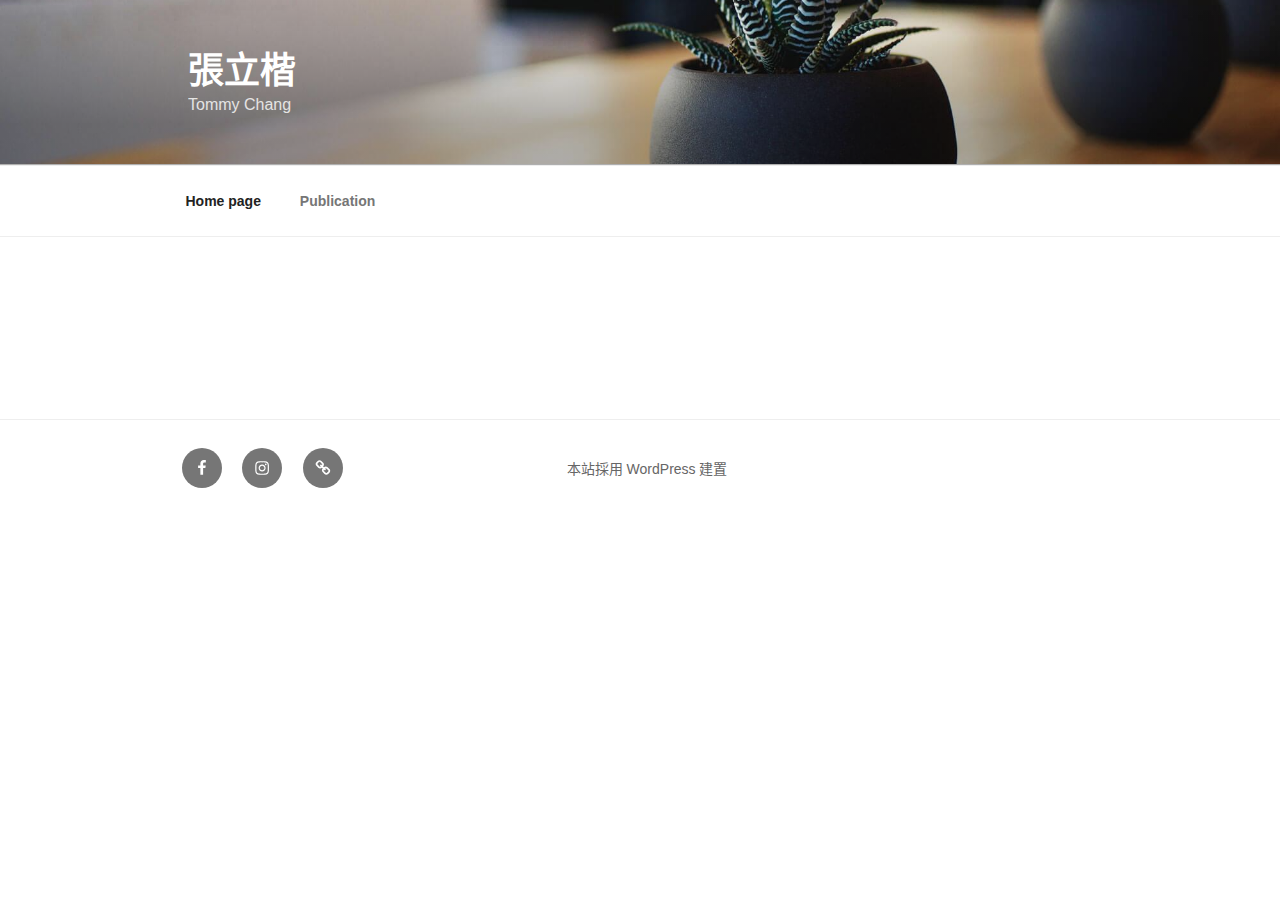
==== commit 0e532ae2: "0825_6" ====
--- a/publication/index.html
+++ b/publication/index.html
@@ -39,6 +39,10 @@
 <!--[if lt IE 9]>
 <link rel='stylesheet' id='twentyseventeen-ie8-css'  href='https://lodiacotw.github.io/lodiaco/wp-content/themes/twentyseventeen/assets/css/ie8.css?ver=20161202' media='all' />
 <![endif]-->
+<link rel="stylesheet" id="elementor-icons-css" href="https://lodiacotw.github.io/lodiaco/wp-content/plugins/elementor/assets/lib/eicons/css/elementor-icons.min.css?ver=5.16.0" media="all">
+<link rel="stylesheet" id="elementor-frontend-css" href="https://lodiacotw.github.io/lodiaco/wp-content/plugins/elementor/assets/css/frontend-lite.min.css?ver=3.7.2" media="all">
+<link rel="stylesheet" id="elementor-post-38-css" href="https://lodiacotw.github.io/lodiaco/wp-content/uploads/elementor/css/post-38.css?ver=1661359254" media="all">
+<link rel="stylesheet" id="google-fonts-1-css" href="https://fonts.googleapis.com/css?family=Roboto%3A100%2C100italic%2C200%2C200italic%2C300%2C300italic%2C400%2C400italic%2C500%2C500italic%2C600%2C600italic%2C700%2C700italic%2C800%2C800italic%2C900%2C900italic%7CRoboto+Slab%3A100%2C100italic%2C200%2C200italic%2C300%2C300italic%2C400%2C400italic%2C500%2C500italic%2C600%2C600italic%2C700%2C700italic%2C800%2C800italic%2C900%2C900italic&#038;display=auto&#038;ver=6.0.1" media="all">
 <!--[if lt IE 9]>
 <script src='https://lodiacotw.github.io/lodiaco/wp-content/themes/twentyseventeen/assets/js/html5.js?ver=20161020' id='html5-js'></script>
 <![endif]-->
@@ -58,7 +62,7 @@
 <!--/Customizer CSS-->
 </head>
 
-<body class="page-template-default page page-id-111 wp-embed-responsive has-header-image page-two-column colors-light elementor-default elementor-kit-38">
+<body class="page-template page-template-elementor_header_footer page page-id-111 wp-embed-responsive has-header-image page-two-column colors-light elementor-default elementor-template-full-width elementor-kit-38 elementor-page elementor-page-111">
 <svg xmlns="http://www.w3.org/2000/svg" viewbox="0 0 0 0" width="0" height="0" focusable="false" role="none" style="visibility: hidden; position: absolute; left: -9999px; overflow: hidden;"><defs><filter id="wp-duotone-dark-grayscale"><fecolormatrix color-interpolation-filters="sRGB" type="matrix" values=" .299 .587 .114 0 0 .299 .587 .114 0 0 .299 .587 .114 0 0 .299 .587 .114 0 0 "></fecolormatrix><fecomponenttransfer color-interpolation-filters="sRGB"><fefuncr type="table" tablevalues="0 0.49803921568627"></fefuncr><fefuncg type="table" tablevalues="0 0.49803921568627"></fefuncg><fefuncb type="table" tablevalues="0 0.49803921568627"></fefuncb><fefunca type="table" tablevalues="1 1"></fefunca></fecomponenttransfer><fecomposite in2="SourceGraphic" operator="in"></fecomposite></filter></defs></svg><svg xmlns="http://www.w3.org/2000/svg" viewbox="0 0 0 0" width="0" height="0" focusable="false" role="none" style="visibility: hidden; position: absolute; left: -9999px; overflow: hidden;"><defs><filter id="wp-duotone-grayscale"><fecolormatrix color-interpolation-filters="sRGB" type="matrix" values=" .299 .587 .114 0 0 .299 .587 .114 0 0 .299 .587 .114 0 0 .299 .587 .114 0 0 "></fecolormatrix><fecomponenttransfer color-interpolation-filters="sRGB"><fefuncr type="table" tablevalues="0 1"></fefuncr><fefuncg type="table" tablevalues="0 1"></fefuncg><fefuncb type="table" tablevalues="0 1"></fefuncb><fefunca type="table" tablevalues="1 1"></fefunca></fecomponenttransfer><fecomposite in2="SourceGraphic" operator="in"></fecomposite></filter></defs></svg><svg xmlns="http://www.w3.org/2000/svg" viewbox="0 0 0 0" width="0" height="0" focusable="false" role="none" style="visibility: hidden; position: absolute; left: -9999px; overflow: hidden;"><defs><filter id="wp-duotone-purple-yellow"><fecolormatrix color-interpolation-filters="sRGB" type="matrix" values=" .299 .587 .114 0 0 .299 .587 .114 0 0 .299 .587 .114 0 0 .299 .587 .114 0 0 "></fecolormatrix><fecomponenttransfer color-interpolation-filters="sRGB"><fefuncr type="table" tablevalues="0.54901960784314 0.98823529411765"></fefuncr><fefuncg type="table" tablevalues="0 1"></fefuncg><fefuncb type="table" tablevalues="0.71764705882353 0.25490196078431"></fefuncb><fefunca type="table" tablevalues="1 1"></fefunca></fecomponenttransfer><fecomposite in2="SourceGraphic" operator="in"></fecomposite></filter></defs></svg><svg xmlns="http://www.w3.org/2000/svg" viewbox="0 0 0 0" width="0" height="0" focusable="false" role="none" style="visibility: hidden; position: absolute; left: -9999px; overflow: hidden;"><defs><filter id="wp-duotone-blue-red"><fecolormatrix color-interpolation-filters="sRGB" type="matrix" values=" .299 .587 .114 0 0 .299 .587 .114 0 0 .299 .587 .114 0 0 .299 .587 .114 0 0 "></fecolormatrix><fecomponenttransfer color-interpolation-filters="sRGB"><fefuncr type="table" tablevalues="0 1"></fefuncr><fefuncg type="table" tablevalues="0 0.27843137254902"></fefuncg><fefuncb type="table" tablevalues="0.5921568627451 0.27843137254902"></fefuncb><fefunca type="table" tablevalues="1 1"></fefunca></fecomponenttransfer><fecomposite in2="SourceGraphic" operator="in"></fecomposite></filter></defs></svg><svg xmlns="http://www.w3.org/2000/svg" viewbox="0 0 0 0" width="0" height="0" focusable="false" role="none" style="visibility: hidden; position: absolute; left: -9999px; overflow: hidden;"><defs><filter id="wp-duotone-midnight"><fecolormatrix color-interpolation-filters="sRGB" type="matrix" values=" .299 .587 .114 0 0 .299 .587 .114 0 0 .299 .587 .114 0 0 .299 .587 .114 0 0 "></fecolormatrix><fecomponenttransfer color-interpolation-filters="sRGB"><fefuncr type="table" tablevalues="0 0"></fefuncr><fefuncg type="table" tablevalues="0 0.64705882352941"></fefuncg><fefuncb type="table" tablevalues="0 1"></fefuncb><fefunca type="table" tablevalues="1 1"></fefunca></fecomponenttransfer><fecomposite in2="SourceGraphic" operator="in"></fecomposite></filter></defs></svg><svg xmlns="http://www.w3.org/2000/svg" viewbox="0 0 0 0" width="0" height="0" focusable="false" role="none" style="visibility: hidden; position: absolute; left: -9999px; overflow: hidden;"><defs><filter id="wp-duotone-magenta-yellow"><fecolormatrix color-interpolation-filters="sRGB" type="matrix" values=" .299 .587 .114 0 0 .299 .587 .114 0 0 .299 .587 .114 0 0 .299 .587 .114 0 0 "></fecolormatrix><fecomponenttransfer color-interpolation-filters="sRGB"><fefuncr type="table" tablevalues="0.78039215686275 1"></fefuncr><fefuncg type="table" tablevalues="0 0.94901960784314"></fefuncg><fefuncb type="table" tablevalues="0.35294117647059 0.47058823529412"></fefuncb><fefunca type="table" tablevalues="1 1"></fefunca></fecomponenttransfer><fecomposite in2="SourceGraphic" operator="in"></fecomposite></filter></defs></svg><svg xmlns="http://www.w3.org/2000/svg" viewbox="0 0 0 0" width="0" height="0" focusable="false" role="none" style="visibility: hidden; position: absolute; left: -9999px; overflow: hidden;"><defs><filter id="wp-duotone-purple-green"><fecolormatrix color-interpolation-filters="sRGB" type="matrix" values=" .299 .587 .114 0 0 .299 .587 .114 0 0 .299 .587 .114 0 0 .299 .587 .114 0 0 "></fecolormatrix><fecomponenttransfer color-interpolation-filters="sRGB"><fefuncr type="table" tablevalues="0.65098039215686 0.40392156862745"></fefuncr><fefuncg type="table" tablevalues="0 1"></fefuncg><fefuncb type="table" tablevalues="0.44705882352941 0.4"></fefuncb><fefunca type="table" tablevalues="1 1"></fefunca></fecomponenttransfer><fecomposite in2="SourceGraphic" operator="in"></fecomposite></filter></defs></svg><svg xmlns="http://www.w3.org/2000/svg" viewbox="0 0 0 0" width="0" height="0" focusable="false" role="none" style="visibility: hidden; position: absolute; left: -9999px; overflow: hidden;"><defs><filter id="wp-duotone-blue-orange"><fecolormatrix color-interpolation-filters="sRGB" type="matrix" values=" .299 .587 .114 0 0 .299 .587 .114 0 0 .299 .587 .114 0 0 .299 .587 .114 0 0 "></fecolormatrix><fecomponenttransfer color-interpolation-filters="sRGB"><fefuncr type="table" tablevalues="0.098039215686275 1"></fefuncr><fefuncg type="table" tablevalues="0 0.66274509803922"></fefuncg><fefuncb type="table" tablevalues="0.84705882352941 0.41960784313725"></fefuncb><fefunca type="table" tablevalues="1 1"></fefunca></fecomponenttransfer><fecomposite in2="SourceGraphic" operator="in"></fecomposite></filter></defs></svg><div id="page" class="site">
 	<a class="skip-link screen-reader-text" href="#content">跳至主要內容</a>
 
@@ -110,26 +114,6 @@
 	
 	<div class="site-content-contain">
 		<div id="content" class="site-content">
-
-<div class="wrap">
-	<div id="primary" class="content-area">
-		<main id="main" class="site-main">
-
-			
-<article id="post-111" class="post-111 page type-page status-publish hentry">
-	<header class="entry-header">
-		<h1 class="entry-title">Publication</h1>			</header><!-- .entry-header -->
-	<div class="entry-content">
-			</div>
-<!-- .entry-content -->
-</article><!-- #post-111 -->
-
-		</main><!-- #main -->
-	</div>
-<!-- #primary -->
-</div>
-<!-- .wrap -->
-
 
 		</div>
 <!-- #content -->
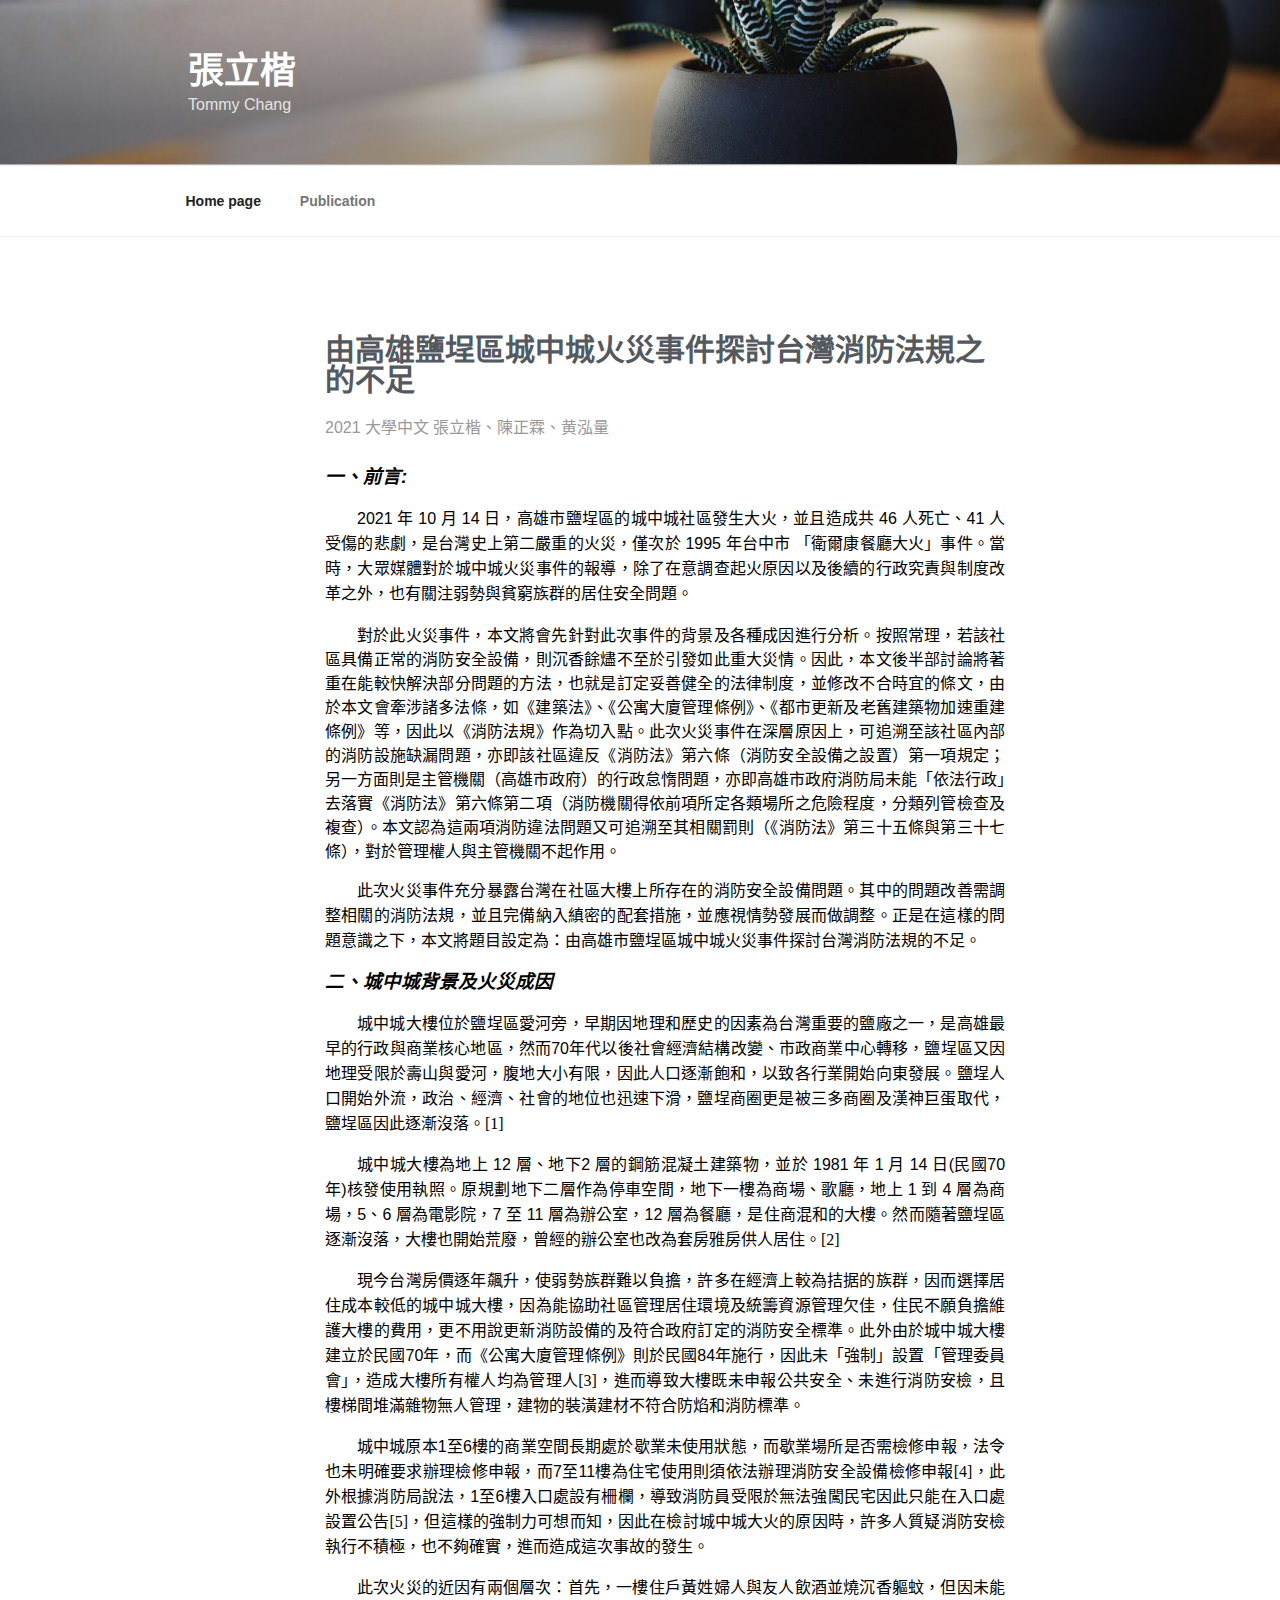
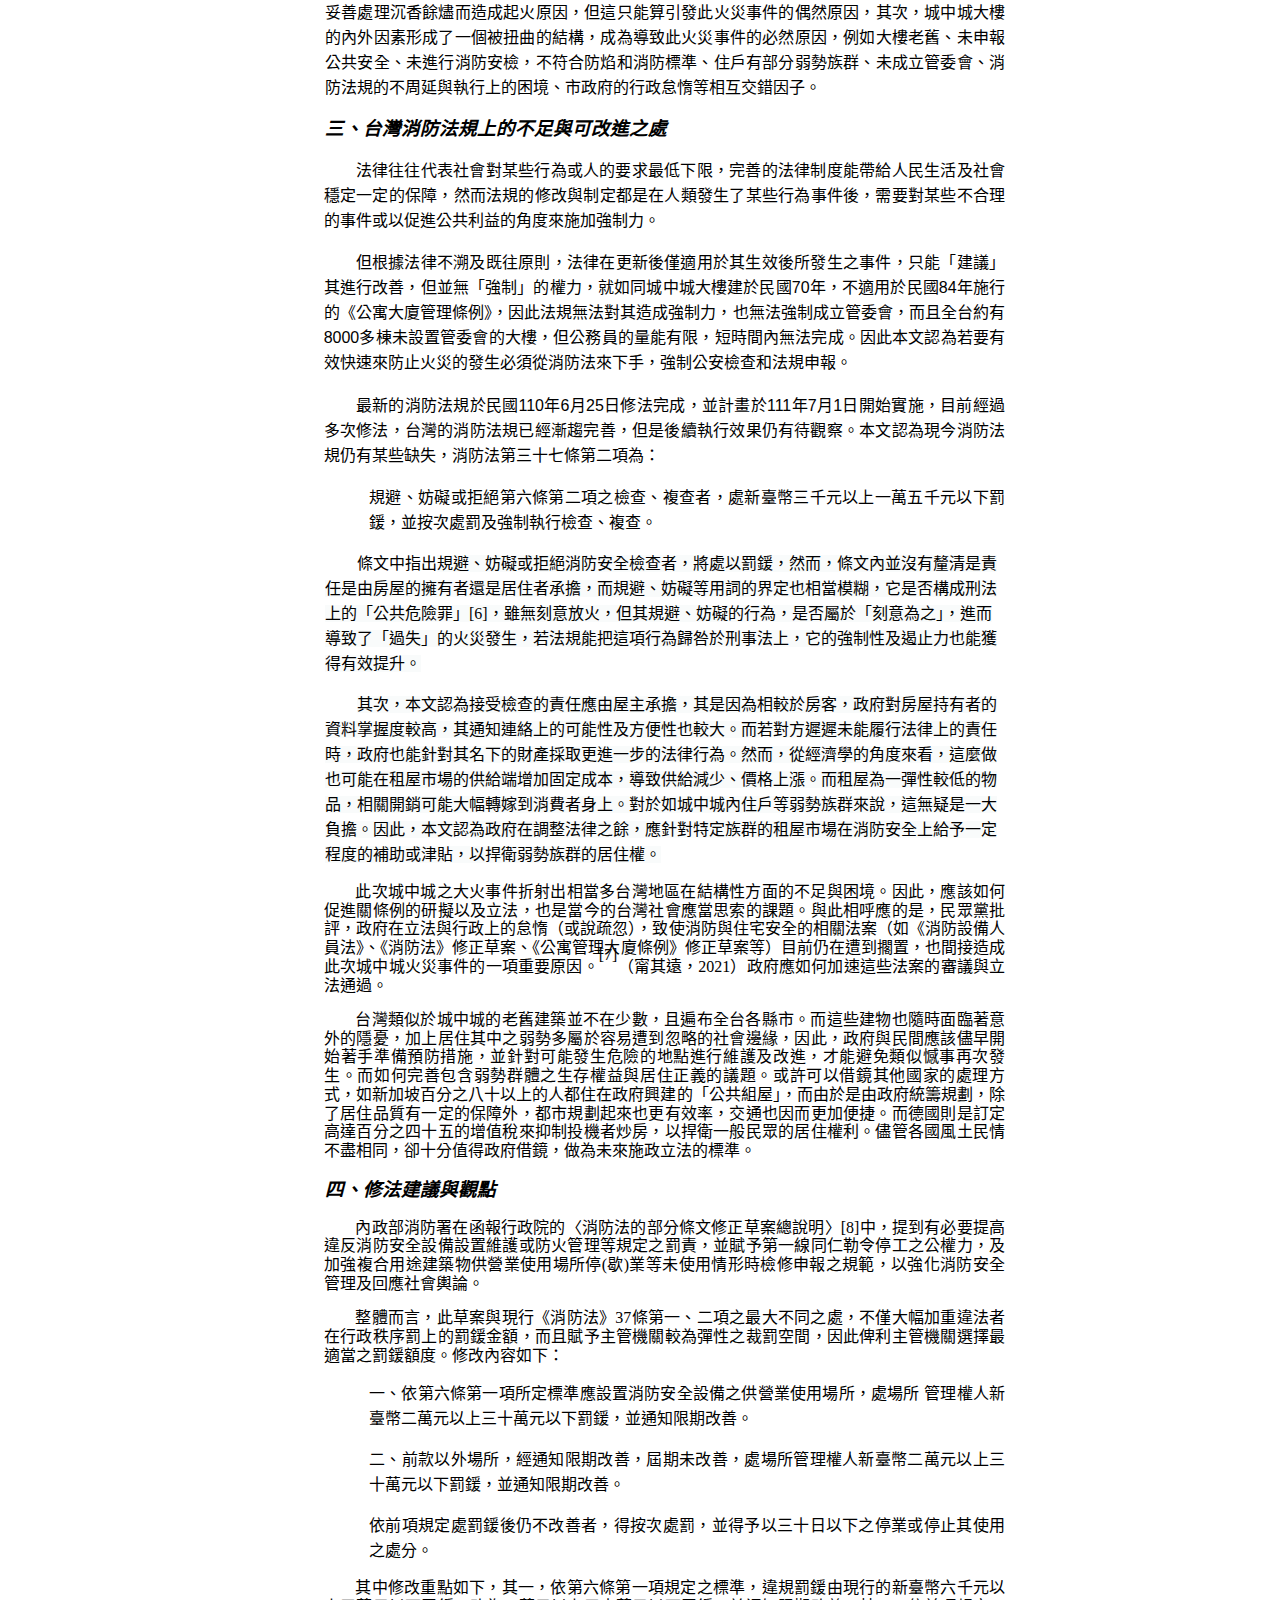
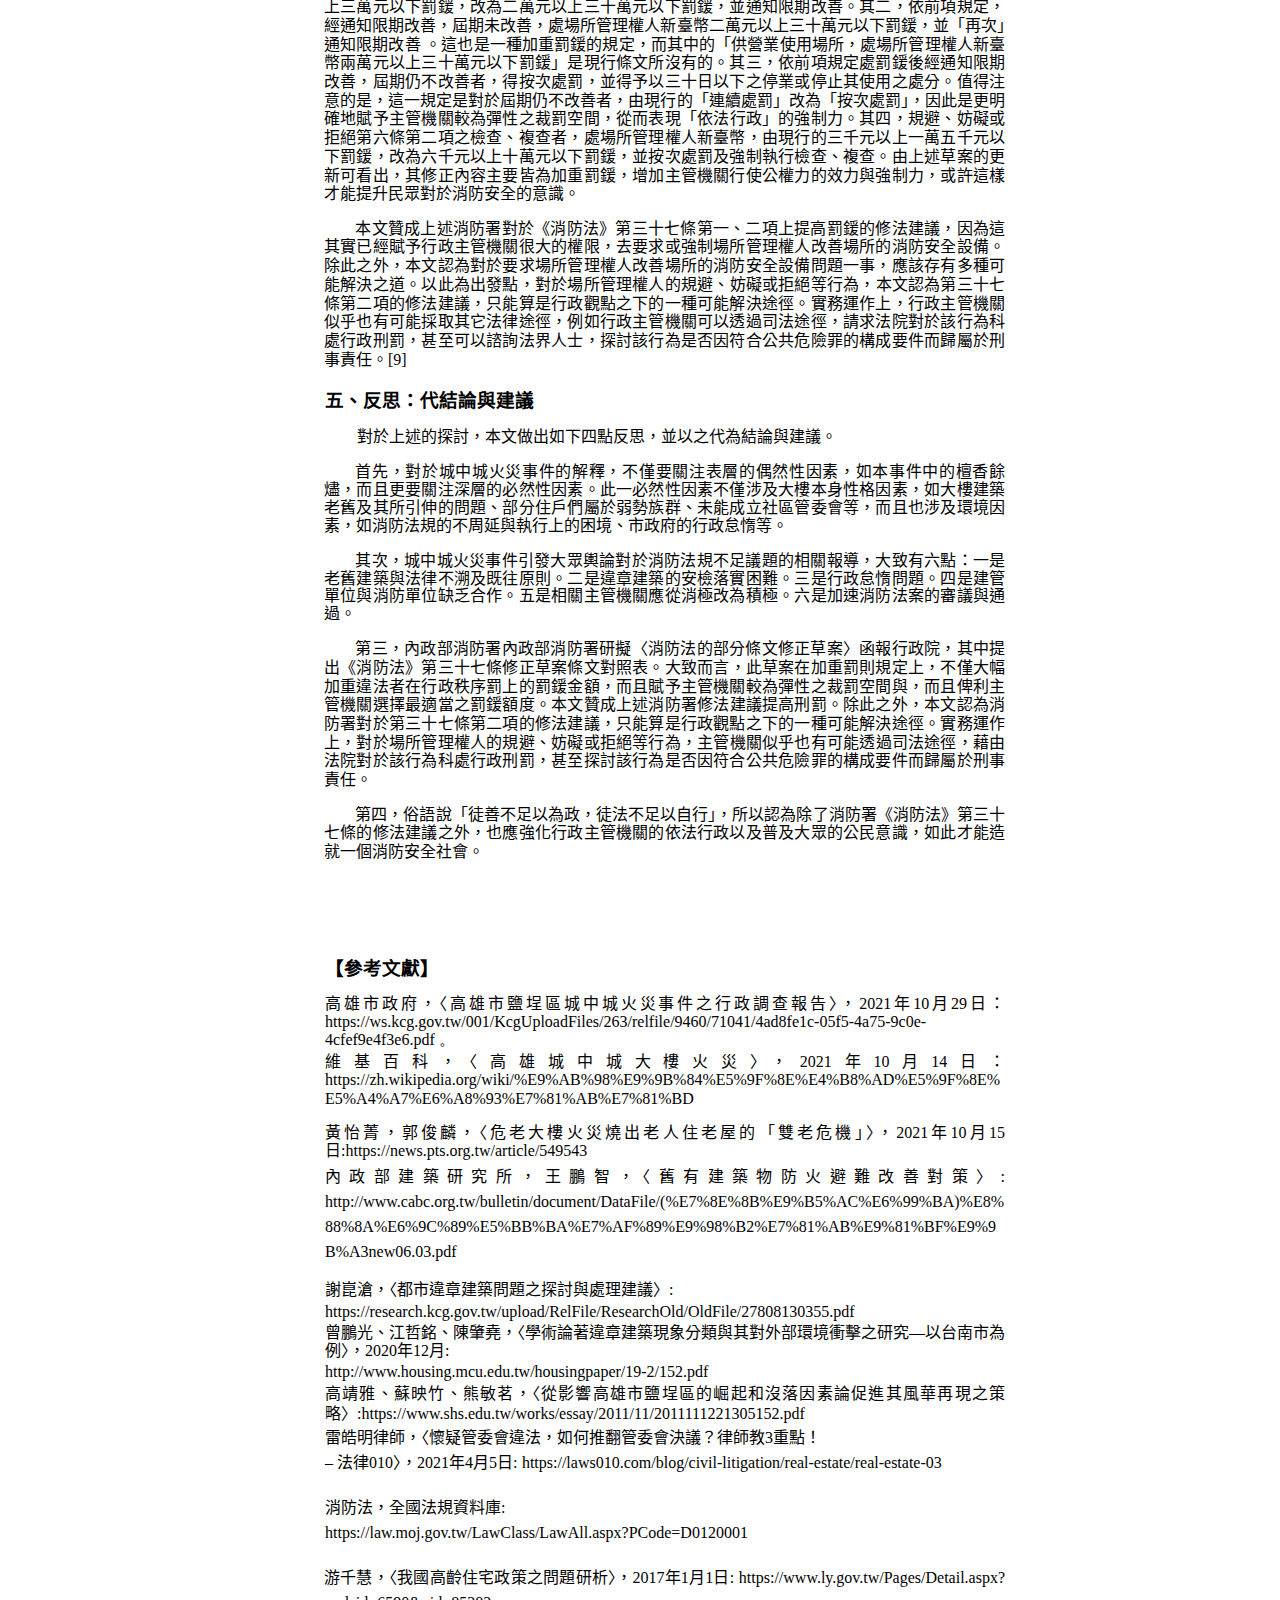
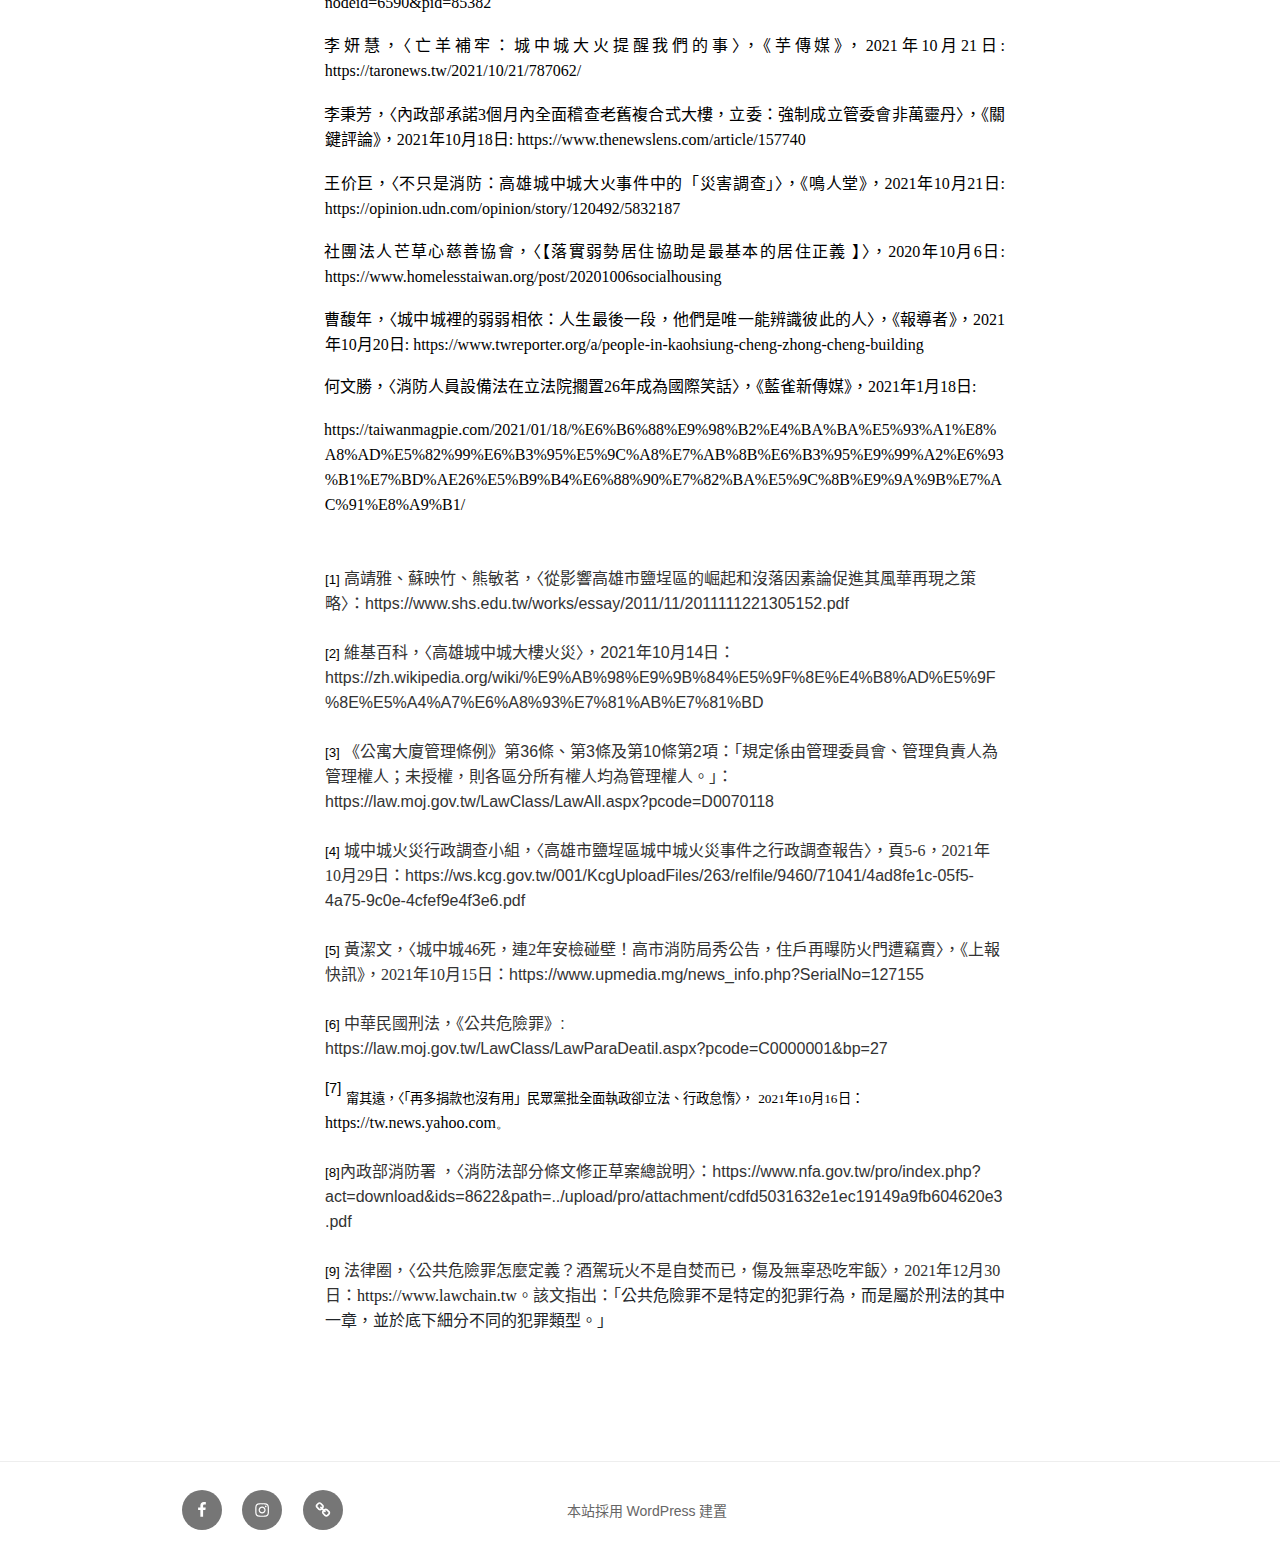
==== commit 0342f65c: "0825_final" ====
--- a/publication/index.html
+++ b/publication/index.html
@@ -42,6 +42,7 @@
 <link rel="stylesheet" id="elementor-icons-css" href="https://lodiacotw.github.io/lodiaco/wp-content/plugins/elementor/assets/lib/eicons/css/elementor-icons.min.css?ver=5.16.0" media="all">
 <link rel="stylesheet" id="elementor-frontend-css" href="https://lodiacotw.github.io/lodiaco/wp-content/plugins/elementor/assets/css/frontend-lite.min.css?ver=3.7.2" media="all">
 <link rel="stylesheet" id="elementor-post-38-css" href="https://lodiacotw.github.io/lodiaco/wp-content/uploads/elementor/css/post-38.css?ver=1661359254" media="all">
+<link rel="stylesheet" id="elementor-post-111-css" href="https://lodiacotw.github.io/lodiaco/wp-content/uploads/elementor/css/post-111.css?ver=1661434596" media="all">
 <link rel="stylesheet" id="google-fonts-1-css" href="https://fonts.googleapis.com/css?family=Roboto%3A100%2C100italic%2C200%2C200italic%2C300%2C300italic%2C400%2C400italic%2C500%2C500italic%2C600%2C600italic%2C700%2C700italic%2C800%2C800italic%2C900%2C900italic%7CRoboto+Slab%3A100%2C100italic%2C200%2C200italic%2C300%2C300italic%2C400%2C400italic%2C500%2C500italic%2C600%2C600italic%2C700%2C700italic%2C800%2C800italic%2C900%2C900italic&#038;display=auto&#038;ver=6.0.1" media="all">
 <!--[if lt IE 9]>
 <script src='https://lodiacotw.github.io/lodiaco/wp-content/themes/twentyseventeen/assets/js/html5.js?ver=20161020' id='html5-js'></script>
@@ -114,7 +115,97 @@
 	
 	<div class="site-content-contain">
 		<div id="content" class="site-content">
-
+		<div data-elementor-type="wp-page" data-elementor-id="111" class="elementor elementor-111">
+									<section class="elementor-section elementor-top-section elementor-element elementor-element-cd3ce41 elementor-section-boxed elementor-section-height-default elementor-section-height-default" data-id="cd3ce41" data-element_type="section">
+						<div class="elementor-container elementor-column-gap-default">
+					<div class="elementor-column elementor-col-100 elementor-top-column elementor-element elementor-element-a734b01" data-id="a734b01" data-element_type="column">
+			<div class="elementor-widget-wrap elementor-element-populated">
+								<div class="elementor-element elementor-element-e9f0e28 elementor-widget elementor-widget-heading" data-id="e9f0e28" data-element_type="widget" data-widget_type="heading.default">
+				<div class="elementor-widget-container">
+			<style>/*! elementor - v3.7.2 - 21-08-2022 */
+.elementor-heading-title{padding:0;margin:0;line-height:1}.elementor-widget-heading .elementor-heading-title[class*=elementor-size-]>a{color:inherit;font-size:inherit;line-height:inherit}.elementor-widget-heading .elementor-heading-title.elementor-size-small{font-size:15px}.elementor-widget-heading .elementor-heading-title.elementor-size-medium{font-size:19px}.elementor-widget-heading .elementor-heading-title.elementor-size-large{font-size:29px}.elementor-widget-heading .elementor-heading-title.elementor-size-xl{font-size:39px}.elementor-widget-heading .elementor-heading-title.elementor-size-xxl{font-size:59px}</style>
+<h2 class="elementor-heading-title elementor-size-default">由高雄鹽埕區城中城火災事件探討台灣消防法規之的不足</h2>		</div>
+				</div>
+				<div class="elementor-element elementor-element-75b23b1 elementor-widget elementor-widget-text-editor" data-id="75b23b1" data-element_type="widget" data-widget_type="text-editor.default">
+				<div class="elementor-widget-container">
+			<style>/*! elementor - v3.7.2 - 21-08-2022 */
+.elementor-widget-text-editor.elementor-drop-cap-view-stacked .elementor-drop-cap{background-color:#818a91;color:#fff}.elementor-widget-text-editor.elementor-drop-cap-view-framed .elementor-drop-cap{color:#818a91;border:3px solid;background-color:transparent}.elementor-widget-text-editor:not(.elementor-drop-cap-view-default) .elementor-drop-cap{margin-top:8px}.elementor-widget-text-editor:not(.elementor-drop-cap-view-default) .elementor-drop-cap-letter{width:1em;height:1em}.elementor-widget-text-editor .elementor-drop-cap{float:left;text-align:center;line-height:1;font-size:50px}.elementor-widget-text-editor .elementor-drop-cap-letter{display:inline-block}</style>				<p><span style="color: #999999;">2021 大學中文 張立楷、陳正霖、黄泓量</span></p>
+<p style="text-align: justify; text-justify: inter-ideograph; margin: 12.0pt 0cm 12.0pt 0cm;"><em><strong><span style="font-size: 14.0pt; mso-ascii-font-family: 新細明體; mso-ascii-theme-font: major-fareast; mso-fareast-font-family: 新細明體; mso-fareast-theme-font: major-fareast; mso-hansi-font-family: 新細明體; mso-hansi-theme-font: major-fareast; mso-bidi-font-family: Arial; color: black; mso-themecolor: text1;">一、前言<span lang="EN-US">:</span></span></strong></em></p>
+<p style="text-align: justify; text-justify: inter-ideograph; text-indent: 24.0pt; margin: 12.0pt 0cm 12.0pt 0cm;"><span lang="EN-US" style="color: black; background-image: initial; background-position: initial; background-size: initial; background-repeat: initial; background-attachment: initial; background-origin: initial; background-clip: initial;">2021 </span><span style="color: black; background-image: initial; background-position: initial; background-size: initial; background-repeat: initial; background-attachment: initial; background-origin: initial; background-clip: initial;">年<span lang="EN-US"> 10 </span>月<span lang="EN-US"> 14 </span>日，高雄市鹽埕區的城中城社區發生大火，並且造成共<span lang="EN-US"> 46 </span>人死亡、<span lang="EN-US">41 </span>人受傷的悲劇，是台灣史上第二嚴重的火災，僅次於<span lang="EN-US"> 1995 </span>年台中市 「衛爾康餐廳大火」事件。當時，大眾媒體對於城中城火災事件的報導，除了在意調查起火原因以及後續的行政究責與制度改革之外，也有關注弱勢與貧窮族群的居住安全問題。</span></p>
+<p class="MsoNormal" style="text-align: justify; text-justify: inter-ideograph; text-indent: 24.0pt; line-height: normal; border: none; mso-padding-alt: 31.0pt 31.0pt 31.0pt 31.0pt; mso-border-shadow: yes; margin: 12.0pt 0cm 12.0pt 0cm;"><span style="font-size: 12pt; font-family: 新細明體, serif; color: black; background-image: initial; background-position: initial; background-size: initial; background-repeat: initial; background-attachment: initial; background-origin: initial; background-clip: initial;">對於此火災事件，本文將會先針對此次事件的背景及各種成因進行分析。按照常理，若該社區具備正常的消防安全設備，則沉香餘燼不至於引發如此重大災情。因此，本文後半部討論將著重在能較快解決部分問題的方法，也就是訂定妥善健全的法律制度，並修改不合時宜的條文，由於本文會牽涉諸多法條，如《建築法》、《公寓大廈管理條例》、《都市更新及老舊建築物加速重建條例》等，因此以《消防法規》作為切入點。此次火災事件在深層原因上，可追溯至該社區內部的消防設施缺漏問題，亦即該社區違反《消防法》第六條（消防安全設備之設置）第一項規定；另一方面則是主管機關（高雄市政府）的行政怠惰問題，亦即高雄市政府消防局未能「依法行政」去落實《消防法》第六條第二項（消防機關得依前項所定各類場所之危險程度，分類列管檢查及複查）。本文認為這兩項消防違法問題又可追溯至其相關罰則（《消防法》第三十五條與第三十七條），對於管理權人與主管機關不起作用。</span></p>
+<p style="text-align: justify; text-justify: inter-ideograph; text-indent: 24.0pt; margin: 12.0pt 0cm 12.0pt 0cm;"><span style="color: black; background-image: initial; background-position: initial; background-size: initial; background-repeat: initial; background-attachment: initial; background-origin: initial; background-clip: initial;">此次火災事件充分暴露台灣在社區大樓上所存在的消防安全設備問題。其中的問題改善</span><span style="color: black; background-image: initial; background-position: initial; background-size: initial; background-repeat: initial; background-attachment: initial; background-origin: initial; background-clip: initial;">需調整相關的消防法規，並且完備納入縝密的配套措施，並應視情勢發展而做調整。</span><span style="color: black; background-image: initial; background-position: initial; background-size: initial; background-repeat: initial; background-attachment: initial; background-origin: initial; background-clip: initial;">正是在這樣的問題意識之下，本文</span><span style="mso-ascii-font-family: 新細明體; mso-ascii-theme-font: major-fareast; mso-fareast-font-family: 新細明體; mso-fareast-theme-font: major-fareast; mso-hansi-font-family: 新細明體; mso-hansi-theme-font: major-fareast; color: black; mso-themecolor: text1;">將題目設定為：由高雄市鹽埕區城中城火災事件探討台灣消防法規的不足。</span></p>
+<p style="text-align: justify; text-justify: inter-ideograph; margin: 12.0pt 0cm 12.0pt 0cm;"><em><strong><span style="font-size: 14.0pt; mso-ascii-font-family: 新細明體; mso-ascii-theme-font: major-fareast; mso-fareast-font-family: 新細明體; mso-fareast-theme-font: major-fareast; mso-hansi-font-family: 新細明體; mso-hansi-theme-font: major-fareast; mso-bidi-font-family: Arial; color: black; mso-themecolor: text1;">二、城中城背景及火災成因</span></strong></em></p>
+<p style="text-align: justify; text-justify: inter-ideograph; text-indent: 24.0pt; mso-char-indent-count: 2.0; margin: 12.0pt 0cm 12.0pt 0cm;"><span style="mso-ascii-font-family: 新細明體; mso-ascii-theme-font: major-fareast; mso-fareast-font-family: 新細明體; mso-fareast-theme-font: major-fareast; mso-hansi-font-family: 新細明體; mso-hansi-theme-font: major-fareast; color: black; mso-themecolor: text1;">城中城大樓位於鹽埕區愛河旁，早期因地理和歷史的因素為台灣重要的鹽廠之一，是高雄最早的行政與商業核心地區，然而<span lang="EN-US">70</span>年代以後社會經濟結構改變、市政商業中心轉移，鹽埕區又因地理受限於壽山與愛河，腹地大小有限，因此人口逐漸飽和，以致各行業開始向東發展。鹽埕人口開始外流，政治、經濟、社會的地位也迅速下滑，鹽埕商圈更是被三多商圈及漢神巨蛋取代，鹽埕區因此逐漸沒落。<a title="" href="https://365nthu-my.sharepoint.com/personal/108033271_office365_nthu_edu_tw/Documents/%E7%94%B1%E9%AB%98%E9%9B%84%E9%B9%BD%E5%9F%95%E5%8D%80%E5%9F%8E%E4%B8%AD%E5%9F%8E%E7%81%AB%E7%81%BD%E4%BA%8B%E4%BB%B6%E6%8E%A2%E8%A8%8E%E5%8F%B0%E7%81%A3%E6%B6%88%E9%98%B2%E6%B3%95%E8%A6%8F%E4%B9%8B%E7%9A%84%E4%B8%8D%E8%B6%B3.docx#_ftn1" name="_ftnref1"><span class="MsoFootnoteReference"><span lang="EN-US"><!-- [if !supportFootnotes]--><span class="MsoFootnoteReference"><span lang="EN-US" style="font-size: 12.0pt; line-height: 107%; font-family: '新細明體',serif; mso-ascii-theme-font: major-fareast; mso-fareast-theme-font: major-fareast; mso-hansi-theme-font: major-fareast; mso-bidi-font-family: 新細明體; color: black; mso-themecolor: text1; mso-font-kerning: 0pt; mso-ansi-language: EN-US; mso-fareast-language: ZH-TW; mso-bidi-language: AR-SA;">[1]</span></span><!--[endif]--></span></span></a></span></p>
+<p style="text-align: justify; text-justify: inter-ideograph; text-indent: 24.0pt; mso-char-indent-count: 2.0; margin: 12.0pt 0cm 12.0pt 0cm;"><span style="mso-ascii-font-family: 新細明體; mso-ascii-theme-font: major-fareast; mso-fareast-font-family: 新細明體; mso-fareast-theme-font: major-fareast; mso-hansi-font-family: 新細明體; mso-hansi-theme-font: major-fareast; color: black; mso-themecolor: text1;">城中城大樓為地上<span lang="EN-US"> 12 </span>層、地下<span lang="EN-US">2 </span>層的鋼筋混凝土建築物，並於<span lang="EN-US"> 1981 </span>年<span lang="EN-US"> 1 </span>月<span lang="EN-US"> 14 </span>日<span lang="EN-US">(</span>民國<span lang="EN-US">70</span>年<span lang="EN-US">)</span>核發使用執照。原規劃地下二層作為停車空間，地下一樓為商場、歌廳，地上<span lang="EN-US"> 1 </span>到<span lang="EN-US"> 4 </span>層為商場，<span lang="EN-US">5</span>、<span lang="EN-US">6 </span>層為電影院，<span lang="EN-US">7 </span>至<span lang="EN-US"> 11 </span>層為辦公室，<span lang="EN-US">12 </span>層為餐廳，是住商混和的大樓。然而隨著鹽埕區逐漸沒落，大樓也開始荒廢，曾經的辦公室也改為套房雅房供人居住。<a title="" href="https://365nthu-my.sharepoint.com/personal/108033271_office365_nthu_edu_tw/Documents/%E7%94%B1%E9%AB%98%E9%9B%84%E9%B9%BD%E5%9F%95%E5%8D%80%E5%9F%8E%E4%B8%AD%E5%9F%8E%E7%81%AB%E7%81%BD%E4%BA%8B%E4%BB%B6%E6%8E%A2%E8%A8%8E%E5%8F%B0%E7%81%A3%E6%B6%88%E9%98%B2%E6%B3%95%E8%A6%8F%E4%B9%8B%E7%9A%84%E4%B8%8D%E8%B6%B3.docx#_ftn2" name="_ftnref2"><span class="MsoFootnoteReference"><span lang="EN-US"><!-- [if !supportFootnotes]--><span class="MsoFootnoteReference"><span lang="EN-US" style="font-size: 12.0pt; line-height: 107%; font-family: '新細明體',serif; mso-ascii-theme-font: major-fareast; mso-fareast-theme-font: major-fareast; mso-hansi-theme-font: major-fareast; mso-bidi-font-family: 新細明體; color: black; mso-themecolor: text1; mso-font-kerning: 0pt; mso-ansi-language: EN-US; mso-fareast-language: ZH-TW; mso-bidi-language: AR-SA;">[2]</span></span><!--[endif]--></span></span></a></span></p>
+<p style="text-align: justify; text-justify: inter-ideograph; text-indent: 24.0pt; mso-char-indent-count: 2.0; margin: 12.0pt 0cm 12.0pt 0cm;"><span style="mso-ascii-font-family: 新細明體; mso-ascii-theme-font: major-fareast; mso-fareast-font-family: 新細明體; mso-fareast-theme-font: major-fareast; mso-hansi-font-family: 新細明體; mso-hansi-theme-font: major-fareast; color: black; mso-themecolor: text1;">現今台灣房價逐年飆升，使弱勢族群難以負擔，許多在經濟上較為拮据的族群，因而選擇居住成本較低的城中城大樓，因為能協助社區管理居住環境及統籌資源管理欠佳，住民不願負擔維護大樓的費用，更不用說更新消防設備的及符合政府訂定的消防安全標準。此外由於城中城大樓建立於民國<span lang="EN-US">70</span>年，而《公寓大廈管理條例》則於民國<span lang="EN-US">84</span>年施行，因此未「強制」設置「管理委員會」，造成大樓所有權人均為管理人<a title="" href="https://365nthu-my.sharepoint.com/personal/108033271_office365_nthu_edu_tw/Documents/%E7%94%B1%E9%AB%98%E9%9B%84%E9%B9%BD%E5%9F%95%E5%8D%80%E5%9F%8E%E4%B8%AD%E5%9F%8E%E7%81%AB%E7%81%BD%E4%BA%8B%E4%BB%B6%E6%8E%A2%E8%A8%8E%E5%8F%B0%E7%81%A3%E6%B6%88%E9%98%B2%E6%B3%95%E8%A6%8F%E4%B9%8B%E7%9A%84%E4%B8%8D%E8%B6%B3.docx#_ftn3" name="_ftnref3"><span class="MsoFootnoteReference"><span lang="EN-US"><!-- [if !supportFootnotes]--><span class="MsoFootnoteReference"><span lang="EN-US" style="font-size: 12.0pt; line-height: 107%; font-family: '新細明體',serif; mso-ascii-theme-font: major-fareast; mso-fareast-theme-font: major-fareast; mso-hansi-theme-font: major-fareast; mso-bidi-font-family: 新細明體; color: black; mso-themecolor: text1; mso-font-kerning: 0pt; mso-ansi-language: EN-US; mso-fareast-language: ZH-TW; mso-bidi-language: AR-SA;">[3]</span></span><!--[endif]--></span></span></a>，進而導致大樓既未申報公共安全、未進行消防安檢，且樓梯間堆滿雜物無人管理，建物的裝潢建材不符合防焰和消防標準。</span></p>
+<p style="text-align: justify; text-justify: inter-ideograph; text-indent: 24.0pt; mso-char-indent-count: 2.0; margin: 12.0pt 0cm 12.0pt 0cm;"><span style="mso-ascii-font-family: 新細明體; mso-ascii-theme-font: major-fareast; mso-fareast-font-family: 新細明體; mso-fareast-theme-font: major-fareast; mso-hansi-font-family: 新細明體; mso-hansi-theme-font: major-fareast; color: black; mso-themecolor: text1;">城中城原本<span lang="EN-US">1</span>至<span lang="EN-US">6</span>樓的商業空間長期處於歇業未使用狀態，而歇業場所是否需檢修申報，法令也未明確要求辦理檢修申報，而<span lang="EN-US">7</span>至<span lang="EN-US">11</span>樓為住宅使用則須依法辦理消防安全設備檢修申報<a title="" href="https://365nthu-my.sharepoint.com/personal/108033271_office365_nthu_edu_tw/Documents/%E7%94%B1%E9%AB%98%E9%9B%84%E9%B9%BD%E5%9F%95%E5%8D%80%E5%9F%8E%E4%B8%AD%E5%9F%8E%E7%81%AB%E7%81%BD%E4%BA%8B%E4%BB%B6%E6%8E%A2%E8%A8%8E%E5%8F%B0%E7%81%A3%E6%B6%88%E9%98%B2%E6%B3%95%E8%A6%8F%E4%B9%8B%E7%9A%84%E4%B8%8D%E8%B6%B3.docx#_ftn4" name="_ftnref4"><span class="MsoFootnoteReference"><span lang="EN-US"><!-- [if !supportFootnotes]--><span class="MsoFootnoteReference"><span lang="EN-US" style="font-size: 12.0pt; line-height: 107%; font-family: '新細明體',serif; mso-ascii-theme-font: major-fareast; mso-fareast-theme-font: major-fareast; mso-hansi-theme-font: major-fareast; mso-bidi-font-family: 新細明體; color: black; mso-themecolor: text1; mso-font-kerning: 0pt; mso-ansi-language: EN-US; mso-fareast-language: ZH-TW; mso-bidi-language: AR-SA;">[4]</span></span><!--[endif]--></span></span></a>，此外根據消防局說法，<span lang="EN-US">1</span>至<span lang="EN-US">6</span>樓入口處設有柵欄，導致消防員受限於無法強闖民宅因此只能在入口處設置公告<a title="" href="https://365nthu-my.sharepoint.com/personal/108033271_office365_nthu_edu_tw/Documents/%E7%94%B1%E9%AB%98%E9%9B%84%E9%B9%BD%E5%9F%95%E5%8D%80%E5%9F%8E%E4%B8%AD%E5%9F%8E%E7%81%AB%E7%81%BD%E4%BA%8B%E4%BB%B6%E6%8E%A2%E8%A8%8E%E5%8F%B0%E7%81%A3%E6%B6%88%E9%98%B2%E6%B3%95%E8%A6%8F%E4%B9%8B%E7%9A%84%E4%B8%8D%E8%B6%B3.docx#_ftn5" name="_ftnref5"><span class="MsoFootnoteReference"><span lang="EN-US"><!-- [if !supportFootnotes]--><span class="MsoFootnoteReference"><span lang="EN-US" style="font-size: 12.0pt; line-height: 107%; font-family: '新細明體',serif; mso-ascii-theme-font: major-fareast; mso-fareast-theme-font: major-fareast; mso-hansi-theme-font: major-fareast; mso-bidi-font-family: 新細明體; color: black; mso-themecolor: text1; mso-font-kerning: 0pt; mso-ansi-language: EN-US; mso-fareast-language: ZH-TW; mso-bidi-language: AR-SA;">[5]</span></span><!--[endif]--></span></span></a>，但這樣的強制力可想而知，因此在檢討城中城大火的原因時，許多人質疑消防安檢執行不積極，也不夠確實，進而造成這次事故的發生。</span></p>
+<p class="MsoNormal" style="text-align: justify; text-justify: inter-ideograph; text-indent: 24.0pt; margin: 12.0pt 0cm 12.0pt 0cm;"><span style="font-size: 12pt; line-height: 107%; font-family: 新細明體, serif; color: black; background-image: initial; background-position: initial; background-size: initial; background-repeat: initial; background-attachment: initial; background-origin: initial; background-clip: initial;">此次火災的近因有兩個層次：首先，一樓住戶黃姓婦人與友人飲酒並燒沉香軀蚊，但因未能妥善處理沉香餘燼而造成起火原因，但這只能算引發此火災事件的偶然原因，其次，城中城大樓的內外因素形成了一個被扭曲的結構，成為導致此火災事件的必然原因，例如大樓老舊、</span><span style="font-size: 12.0pt; line-height: 107%; font-family: '新細明體',serif; mso-ascii-theme-font: major-fareast; mso-fareast-theme-font: major-fareast; mso-hansi-theme-font: major-fareast; mso-bidi-font-family: 新細明體; color: black; mso-themecolor: text1;">未申報公共安全、未進行消防安檢，不符合防焰和消防標準、</span><span style="font-size: 12pt; line-height: 107%; font-family: 新細明體, serif; color: black; background-image: initial; background-position: initial; background-size: initial; background-repeat: initial; background-attachment: initial; background-origin: initial; background-clip: initial;">住戶有部分弱勢族群、未成立管委會、消防法規的不周延與執行上的困境、市政府的行政怠惰等相互交錯因子。</span></p>
+<p style="text-align: justify; text-justify: inter-ideograph; margin: 12.0pt 0cm 12.0pt 0cm;"><em><strong><span style="font-size: 14.0pt; mso-ascii-font-family: 新細明體; mso-ascii-theme-font: major-fareast; mso-fareast-font-family: 新細明體; mso-fareast-theme-font: major-fareast; mso-hansi-font-family: 新細明體; mso-hansi-theme-font: major-fareast; mso-bidi-font-family: Arial; color: black; mso-themecolor: text1;">三、台灣消防法規上的不足與可改進之處</span></strong></em></p>
+<p style="text-align: justify; text-justify: inter-ideograph; text-indent: 24.0pt; margin: 0cm 0cm 13.0pt -1.0pt;"><span style="mso-ascii-font-family: 新細明體; mso-ascii-theme-font: major-fareast; mso-fareast-font-family: 新細明體; mso-fareast-theme-font: major-fareast; mso-hansi-font-family: 新細明體; mso-hansi-theme-font: major-fareast; color: black; mso-themecolor: text1;">法律往往代表社會對某些行為或人的要求最低下限，完善的法律制度能帶給人民生活及社會穩定一定的保障，</span><span style="mso-ascii-font-family: 新細明體; mso-ascii-theme-font: major-fareast; mso-fareast-font-family: 新細明體; mso-fareast-theme-font: major-fareast; mso-hansi-font-family: 新細明體; mso-hansi-theme-font: major-fareast; mso-bidi-font-family: Arial; color: black; mso-themecolor: text1;">然而法規的修改與制定都是在人類發生了某些行為事件後</span><span style="mso-ascii-font-family: 新細明體; mso-ascii-theme-font: major-fareast; mso-fareast-font-family: 新細明體; mso-fareast-theme-font: major-fareast; mso-hansi-font-family: 新細明體; mso-hansi-theme-font: major-fareast; mso-bidi-font-family: 細明體; color: black; mso-themecolor: text1;">，需要對某些不合理的事件或以促進公共利益的角度來施加強制力</span><span style="mso-ascii-font-family: 新細明體; mso-ascii-theme-font: major-fareast; mso-fareast-font-family: 新細明體; mso-fareast-theme-font: major-fareast; mso-hansi-font-family: 新細明體; mso-hansi-theme-font: major-fareast; color: black; mso-themecolor: text1;">。</span></p>
+<p style="text-align: justify; text-justify: inter-ideograph; text-indent: 24.0pt; margin: 0cm 0cm 13.0pt -1.0pt;"><span style="mso-ascii-font-family: 新細明體; mso-ascii-theme-font: major-fareast; mso-fareast-font-family: 新細明體; mso-fareast-theme-font: major-fareast; mso-hansi-font-family: 新細明體; mso-hansi-theme-font: major-fareast; color: black; mso-themecolor: text1;">但</span><span style="mso-ascii-font-family: 新細明體; mso-ascii-theme-font: major-fareast; mso-fareast-font-family: 新細明體; mso-fareast-theme-font: major-fareast; mso-hansi-font-family: 新細明體; mso-hansi-theme-font: major-fareast; mso-bidi-font-family: 細明體; color: black; mso-themecolor: text1;">根據法律不溯及既往原則，法律在更新後僅適用於其生效後所發生之事件，只能「建議」其進行改善，但並無「強制」的權力，就如同城中城大樓建於民國<span lang="EN-US">70</span>年，不適用於民國<span lang="EN-US">84</span>年施行的《公寓大廈管理條例》，因此法規無法對其造成強制力</span><span style="mso-ascii-font-family: 新細明體; mso-ascii-theme-font: major-fareast; mso-fareast-font-family: 新細明體; mso-fareast-theme-font: major-fareast; mso-hansi-font-family: 新細明體; mso-hansi-theme-font: major-fareast; color: black; mso-themecolor: text1;">，也無法強制成立管委會，而且全台約有</span><span lang="EN-US" style="mso-ascii-font-family: 新細明體; mso-ascii-theme-font: major-fareast; mso-fareast-font-family: 新細明體; mso-fareast-theme-font: major-fareast; mso-hansi-font-family: 新細明體; mso-hansi-theme-font: major-fareast; mso-bidi-font-family: 'Times New Roman'; color: black; mso-themecolor: text1;">8000</span><span style="mso-ascii-font-family: 新細明體; mso-ascii-theme-font: major-fareast; mso-fareast-font-family: 新細明體; mso-fareast-theme-font: major-fareast; mso-hansi-font-family: 新細明體; mso-hansi-theme-font: major-fareast; color: black; mso-themecolor: text1;">多棟未設置管委會的大樓，但公務員的量能有限，短時間內無法完成。因此本文認為若要有效快速來防止火災的發生必須從消防法來下手，強制公安檢查和法規申報。</span></p>
+<p style="text-align: justify; text-justify: inter-ideograph; text-indent: 24.0pt; margin: 0cm 0cm 13.0pt -1.0pt;"><span style="mso-ascii-font-family: 新細明體; mso-ascii-theme-font: major-fareast; mso-fareast-font-family: 新細明體; mso-fareast-theme-font: major-fareast; mso-hansi-font-family: 新細明體; mso-hansi-theme-font: major-fareast; color: black; mso-themecolor: text1;">最新的消防法規於民國<span lang="EN-US">110</span>年<span lang="EN-US">6</span>月<span lang="EN-US">25</span>日修法完成，並計畫於<span lang="EN-US">111</span>年<span lang="EN-US">7</span>月<span lang="EN-US">1</span>日開始實施，目前經過多次修法，台灣的消防法規已經漸趨完善，但是後續執行效果仍有待觀察。本文認為現今消防法規仍有某些缺失，消防法第三十七條第二項為：</span></p>
+<p style="mso-para-margin-top: 12.0pt; mso-para-margin-right: 0cm; mso-para-margin-bottom: 12.0pt; mso-para-margin-left: 3.0gd; text-align: justify; text-justify: inter-ideograph; margin: 12.0pt 0cm 12.0pt 33.0pt;"><span style="color: black; background-image: initial; background-position: initial; background-size: initial; background-repeat: initial; background-attachment: initial; background-origin: initial; background-clip: initial;">規避、妨礙或拒絕第六條第二項之檢查、複查者，處新臺幣三千元以上一萬五千元以下罰鍰，並按次處罰及強制執行檢查、複查。</span></p>
+<p style="text-indent: 24.0pt; margin: 12.0pt 0cm 12.0pt 0cm;"><span style="mso-ascii-font-family: 新細明體; mso-ascii-theme-font: major-fareast; mso-fareast-font-family: 新細明體; mso-fareast-theme-font: major-fareast; mso-hansi-font-family: 新細明體; mso-hansi-theme-font: major-fareast; color: black; mso-themecolor: text1;">條文中指出<span style="background: #F9FBFB;">規避、妨礙或拒絕消防安全檢查者，將處以罰鍰，然而，條文內並沒有釐清是責任是由房屋的擁有者還是居住者承擔，而規避、妨礙等用詞的界定也相當模糊，它是否構成刑法上的「公共危險罪」<a title="" href="https://365nthu-my.sharepoint.com/personal/108033271_office365_nthu_edu_tw/Documents/%E7%94%B1%E9%AB%98%E9%9B%84%E9%B9%BD%E5%9F%95%E5%8D%80%E5%9F%8E%E4%B8%AD%E5%9F%8E%E7%81%AB%E7%81%BD%E4%BA%8B%E4%BB%B6%E6%8E%A2%E8%A8%8E%E5%8F%B0%E7%81%A3%E6%B6%88%E9%98%B2%E6%B3%95%E8%A6%8F%E4%B9%8B%E7%9A%84%E4%B8%8D%E8%B6%B3.docx#_ftn6" name="_ftnref6"><span class="MsoFootnoteReference"><span lang="EN-US"><!-- [if !supportFootnotes]--><span class="MsoFootnoteReference"><span lang="EN-US" style="font-size: 12pt; line-height: 107%; font-family: 新細明體, serif; color: black; background-image: initial; background-position: initial; background-size: initial; background-repeat: initial; background-attachment: initial; background-origin: initial; background-clip: initial;">[6]</span></span><!--[endif]--></span></span></a>，雖無刻意放火，但其規避、妨礙的行為，是否屬於「刻意為之」，進而導致了「過失」的火災發生，若法規能把這項行為歸咎於刑事法上，它的強制性及遏止力也能獲得有效提升。</span></span></p>
+<p style="text-indent: 24.0pt; margin: 12.0pt 0cm 12.0pt 0cm;"><span style="mso-ascii-font-family: 新細明體; mso-ascii-theme-font: major-fareast; mso-fareast-font-family: 新細明體; mso-fareast-theme-font: major-fareast; mso-hansi-font-family: 新細明體; mso-hansi-theme-font: major-fareast; color: black; mso-themecolor: text1; background: #F9FBFB;">其次，本文認為接受檢查的責任應由屋主承擔，其是因為相較於房客，政府對房屋持有者的資料掌握度較高，其通知連絡上的可能性及方便性也較大。而若對方遲遲未能履行法律上的責任時，政府也能針對其名下的財產採取更進一步的法律行為。然而，從經濟學的角度來看，這麼做也可能在租屋市場的供給端增加固定成本，導致供給減少、價格上漲。而租屋為一彈性較低的物品，相關開銷可能大幅轉嫁到消費者身上。對於如城中城內住戶等弱勢族群來說，這無疑是一大負擔。因此，本文認為政府在調整法律之餘，應針對特定族群的租屋市場在消防安全上給予一定程度的補助或津貼，以捍衛弱勢族群的居住權。</span></p>
+<p class="MsoNormal" style="text-align: justify; text-justify: inter-ideograph; text-indent: 23.5pt; line-height: 117%; margin: 0cm 0cm 11.75pt -.75pt;"><span style="font-size: 12.0pt; line-height: 117%; font-family: '新細明體',serif; mso-ascii-theme-font: major-fareast; mso-fareast-theme-font: major-fareast; mso-hansi-theme-font: major-fareast; mso-bidi-font-family: 新細明體; color: black; mso-themecolor: text1;">此次城中城之大火事件折射出相當多台灣地區在結構性方面的不足與困境。因此，應該如何促進關條例的研擬以及立法，也是當今的台灣社會應當思索的課題。</span><span style="font-size: 12.0pt; line-height: 117%; font-family: '新細明體',serif; mso-ascii-theme-font: major-fareast; mso-fareast-theme-font: major-fareast; mso-hansi-theme-font: major-fareast; mso-bidi-font-family: 'Times New Roman'; color: black; mso-themecolor: text1;">與此相呼應的是，民眾黨批評，政府在立法與行政上的怠惰（或說疏忽），致使消防與住宅安全的相關法案（如《</span><span style="font-size: 12.0pt; line-height: 117%; font-family: '新細明體',serif; mso-ascii-theme-font: major-fareast; mso-fareast-theme-font: major-fareast; mso-hansi-theme-font: major-fareast; mso-bidi-font-family: 新細明體; color: black; mso-themecolor: text1;">消防設備人員法</span><span style="font-size: 12.0pt; line-height: 117%; font-family: '新細明體',serif; mso-ascii-theme-font: major-fareast; mso-fareast-theme-font: major-fareast; mso-hansi-theme-font: major-fareast; mso-bidi-font-family: 'Times New Roman'; color: black; mso-themecolor: text1;">》</span><span style="font-size: 12.0pt; line-height: 117%; font-family: '新細明體',serif; mso-ascii-theme-font: major-fareast; mso-fareast-theme-font: major-fareast; mso-hansi-theme-font: major-fareast; mso-bidi-font-family: 新細明體; color: black; mso-themecolor: text1;">、</span><span style="font-size: 12.0pt; line-height: 117%; font-family: '新細明體',serif; mso-ascii-theme-font: major-fareast; mso-fareast-theme-font: major-fareast; mso-hansi-theme-font: major-fareast; mso-bidi-font-family: 'Times New Roman'; color: black; mso-themecolor: text1;">《</span><span style="font-size: 12.0pt; line-height: 117%; font-family: '新細明體',serif; mso-ascii-theme-font: major-fareast; mso-fareast-theme-font: major-fareast; mso-hansi-theme-font: major-fareast; mso-bidi-font-family: 新細明體; color: black; mso-themecolor: text1;">消防法</span><span style="font-size: 12.0pt; line-height: 117%; font-family: '新細明體',serif; mso-ascii-theme-font: major-fareast; mso-fareast-theme-font: major-fareast; mso-hansi-theme-font: major-fareast; mso-bidi-font-family: 'Times New Roman'; color: black; mso-themecolor: text1;">》</span><span style="font-size: 12.0pt; line-height: 117%; font-family: '新細明體',serif; mso-ascii-theme-font: major-fareast; mso-fareast-theme-font: major-fareast; mso-hansi-theme-font: major-fareast; mso-bidi-font-family: 新細明體; color: black; mso-themecolor: text1;">修正草案、</span><span style="font-size: 12.0pt; line-height: 117%; font-family: '新細明體',serif; mso-ascii-theme-font: major-fareast; mso-fareast-theme-font: major-fareast; mso-hansi-theme-font: major-fareast; mso-bidi-font-family: 'Times New Roman'; color: black; mso-themecolor: text1;">《</span><span style="font-size: 12.0pt; line-height: 117%; font-family: '新細明體',serif; mso-ascii-theme-font: major-fareast; mso-fareast-theme-font: major-fareast; mso-hansi-theme-font: major-fareast; mso-bidi-font-family: 新細明體; color: black; mso-themecolor: text1;">公寓管理大廈條例</span><span style="font-size: 12.0pt; line-height: 117%; font-family: '新細明體',serif; mso-ascii-theme-font: major-fareast; mso-fareast-theme-font: major-fareast; mso-hansi-theme-font: major-fareast; mso-bidi-font-family: 'Times New Roman'; color: black; mso-themecolor: text1;">》</span><span style="font-size: 12.0pt; line-height: 117%; font-family: '新細明體',serif; mso-ascii-theme-font: major-fareast; mso-fareast-theme-font: major-fareast; mso-hansi-theme-font: major-fareast; mso-bidi-font-family: 新細明體; color: black; mso-themecolor: text1;">修正草案等</span><span style="font-size: 12.0pt; line-height: 117%; font-family: '新細明體',serif; mso-ascii-theme-font: major-fareast; mso-fareast-theme-font: major-fareast; mso-hansi-theme-font: major-fareast; mso-bidi-font-family: 'Times New Roman'; color: black; mso-themecolor: text1;">）目前仍在遭到擱置，也間接造成此次城中城火災事件的一項重要原因。</span><a title="" href="https://365nthu-my.sharepoint.com/personal/108033271_office365_nthu_edu_tw/Documents/%E7%94%B1%E9%AB%98%E9%9B%84%E9%B9%BD%E5%9F%95%E5%8D%80%E5%9F%8E%E4%B8%AD%E5%9F%8E%E7%81%AB%E7%81%BD%E4%BA%8B%E4%BB%B6%E6%8E%A2%E8%A8%8E%E5%8F%B0%E7%81%A3%E6%B6%88%E9%98%B2%E6%B3%95%E8%A6%8F%E4%B9%8B%E7%9A%84%E4%B8%8D%E8%B6%B3.docx#_ftn7" name="_ftnref7"><sup><span lang="EN-US" style="font-size: 12.0pt; line-height: 117%; font-family: '新細明體',serif; mso-ascii-theme-font: major-fareast; mso-fareast-theme-font: major-fareast; mso-hansi-theme-font: major-fareast; mso-bidi-font-family: 細明體; color: black; mso-themecolor: text1;"><!-- [if !supportFootnotes]--><sup><span lang="EN-US" style="font-size: 12pt; line-height: 107%;">[7]</span></sup><!--[endif]--></span></sup></a><span style="font-size: 12.0pt; line-height: 117%; font-family: '新細明體',serif; mso-ascii-theme-font: major-fareast; mso-fareast-theme-font: major-fareast; mso-hansi-theme-font: major-fareast; mso-bidi-font-family: 'Times New Roman'; color: black; mso-themecolor: text1;">（甯其遠，<span lang="EN-US">2021</span>）政府應如何加速這些法案的審議與立法通過。</span></p>
+<p class="MsoNormal" style="text-align: justify; text-justify: inter-ideograph; text-indent: 23.5pt; line-height: 117%; margin: 0cm 0cm 11.75pt -.75pt;"><span style="font-size: 12.0pt; line-height: 117%; font-family: '新細明體',serif; mso-ascii-theme-font: major-fareast; mso-fareast-theme-font: major-fareast; mso-hansi-theme-font: major-fareast; mso-bidi-font-family: 細明體; color: black; mso-themecolor: text1;">台灣類似於城中城的老舊建築並不在少數，且遍布全台各縣市。而這些建物也隨時面臨著意外的隱憂，加上居住其中之弱勢多屬於容易遭到忽略的社會邊緣，因此，政府與民間應該儘早開始著手準備預防措施，並針對可能發生危險的地點進行維護及改進，才能避免類似憾事再次發生。而如何完善包含弱勢群體之生存權益與居住正義的議題。或許可以借鏡其他國家的處理方式，如新加坡百分之八十以上的人都住在政府興建的「公共組屋」，而由於是由政府統籌規劃，除了居住品質有一定的保障外，都市規劃起來也更有效率，交通也因而更加便捷。而德國則是訂定高達百分之四十五的增值稅來抑制投機者炒房，以捍衛一般民眾的居住權利。儘管各國風土民情不盡相同，卻十分值得政府借鏡，做為未來施政立法的標準。</span></p>
+<p style="margin: 12.0pt 0cm 12.0pt 0cm;"><em><strong><span style="font-size: 14.0pt; mso-ascii-font-family: 新細明體; mso-ascii-theme-font: major-fareast; mso-fareast-font-family: 新細明體; mso-fareast-theme-font: major-fareast; mso-hansi-font-family: 新細明體; mso-hansi-theme-font: major-fareast; color: black; mso-themecolor: text1;">四、修法建議與觀點</span></strong></em></p>
+<p class="MsoNormal" style="text-align: justify; text-justify: inter-ideograph; text-indent: 23.5pt; line-height: 117%; margin: 0cm 0cm 11.75pt -.75pt;"><span style="font-size: 12pt; line-height: 117%; font-family: 新細明體, serif; color: black; letter-spacing: 0.75pt; background-image: initial; background-position: initial; background-size: initial; background-repeat: initial; background-attachment: initial; background-origin: initial; background-clip: initial;">內政部消防署在函報行政院的〈消防法的部分條文修正草案總說明〉<a title="" href="https://365nthu-my.sharepoint.com/personal/108033271_office365_nthu_edu_tw/Documents/%E7%94%B1%E9%AB%98%E9%9B%84%E9%B9%BD%E5%9F%95%E5%8D%80%E5%9F%8E%E4%B8%AD%E5%9F%8E%E7%81%AB%E7%81%BD%E4%BA%8B%E4%BB%B6%E6%8E%A2%E8%A8%8E%E5%8F%B0%E7%81%A3%E6%B6%88%E9%98%B2%E6%B3%95%E8%A6%8F%E4%B9%8B%E7%9A%84%E4%B8%8D%E8%B6%B3.docx#_ftn8" name="_ftnref8"><span class="MsoFootnoteReference"><span lang="EN-US"><!-- [if !supportFootnotes]--><span class="MsoFootnoteReference"><span lang="EN-US" style="font-size: 12pt; line-height: 107%; color: black; letter-spacing: 0.75pt; background-image: initial; background-position: initial; background-size: initial; background-repeat: initial; background-attachment: initial; background-origin: initial; background-clip: initial;">[8]</span></span><!--[endif]--></span></span></a>中，提到有必要提高違反消防安全設備設置維護或防火管理等規定之罰責，並賦予第一線同仁勒令停工之公權力，及加強複合用途建築物供營業使用場所停<span lang="EN-US">(</span>歇<span lang="EN-US">)</span>業等未使用情形時檢修申報之規範，以強化消防安全管理及回應社會輿論。</span></p>
+<p class="MsoNormal" style="text-align: justify; text-justify: inter-ideograph; text-indent: 23.5pt; line-height: 117%; margin: 0cm 0cm 11.75pt -.75pt;"><span style="font-size: 12pt; line-height: 117%; font-family: 新細明體, serif; color: black; letter-spacing: 0.75pt; background-image: initial; background-position: initial; background-size: initial; background-repeat: initial; background-attachment: initial; background-origin: initial; background-clip: initial;">整體而言，此草案與現行《消防法》</span><span lang="EN-US" style="font-size: 12pt; line-height: 117%; font-family: 新細明體, serif; color: black; letter-spacing: 0.75pt; background-image: initial; background-position: initial; background-size: initial; background-repeat: initial; background-attachment: initial; background-origin: initial; background-clip: initial;">37</span><span style="font-size: 12pt; line-height: 117%; font-family: 新細明體, serif; color: black; letter-spacing: 0.75pt; background-image: initial; background-position: initial; background-size: initial; background-repeat: initial; background-attachment: initial; background-origin: initial; background-clip: initial;">條第一、二項之最大不同之處，不僅大幅加重違法者在行政秩序罰上的罰鍰金額，而且</span><span style="font-size: 12.0pt; line-height: 117%; font-family: '新細明體',serif; mso-ascii-theme-font: major-fareast; mso-fareast-theme-font: major-fareast; mso-hansi-theme-font: major-fareast; color: black; mso-themecolor: text1;">賦予主管機關較為彈性之裁罰空間，因此俾利主管機關選擇最適當之罰鍰額度。修改內容如下：</span></p>
+<p style="mso-para-margin-top: 12.0pt; mso-para-margin-right: 0cm; mso-para-margin-bottom: 12.0pt; mso-para-margin-left: 3.0gd; text-align: justify; text-justify: inter-ideograph; margin: 12.0pt 0cm 12.0pt 33.0pt;"><span style="color: black; background-image: initial; background-position: initial; background-size: initial; background-repeat: initial; background-attachment: initial; background-origin: initial; background-clip: initial;">一、依第六條第一項所定標準應設置消防安全設備之供營業使用場所，處場所 管理權人新臺幣二萬元以上三十萬元以下罰鍰，並通知限期改善。</span></p>
+<p style="mso-para-margin-top: 12.0pt; mso-para-margin-right: 0cm; mso-para-margin-bottom: 12.0pt; mso-para-margin-left: 3.0gd; text-align: justify; text-justify: inter-ideograph; margin: 12.0pt 0cm 12.0pt 33.0pt;"><span style="color: black; background-image: initial; background-position: initial; background-size: initial; background-repeat: initial; background-attachment: initial; background-origin: initial; background-clip: initial;">二、前款以外場所，經通知限期改善，屆期未改善，處場所管理權人新臺幣二萬元以上三十萬元以下罰鍰，並通知限期改善。</span></p>
+<p style="mso-para-margin-top: 12.0pt; mso-para-margin-right: 0cm; mso-para-margin-bottom: 12.0pt; mso-para-margin-left: 3.0gd; text-align: justify; text-justify: inter-ideograph; margin: 12.0pt 0cm 12.0pt 33.0pt;"><span style="color: black; background-image: initial; background-position: initial; background-size: initial; background-repeat: initial; background-attachment: initial; background-origin: initial; background-clip: initial;">依前項規定處罰鍰後仍不改善者，得按次處罰，並得予以三十日以下之停業或停止其使用之處分。</span></p>
+<p class="MsoNormal" style="text-align: justify; text-justify: inter-ideograph; text-indent: 23.5pt; line-height: 117%; margin: 0cm 0cm 11.75pt -.75pt;"><span style="font-size: 12pt; line-height: 117%; font-family: 新細明體, serif; color: black; letter-spacing: 0.75pt; background-image: initial; background-position: initial; background-size: initial; background-repeat: initial; background-attachment: initial; background-origin: initial; background-clip: initial;">其中修改重點如下，</span><span style="font-size: 12pt; line-height: 117%; font-family: 新細明體, serif; color: black; letter-spacing: 0.75pt; background-image: initial; background-position: initial; background-size: initial; background-repeat: initial; background-attachment: initial; background-origin: initial; background-clip: initial;">其一，</span><span style="font-size: 12.0pt; line-height: 117%; font-family: '新細明體',serif; mso-ascii-theme-font: major-fareast; mso-fareast-theme-font: major-fareast; mso-hansi-theme-font: major-fareast; mso-bidi-font-family: 新細明體; color: black; mso-themecolor: text1;">依第六條第一項規定之標準，違規罰鍰由現行的新臺幣六千元以上三萬元以下罰鍰，改為二萬元以上三十萬元以下罰鍰，並通知限期改善。其二，依前項規定，經通知限期改善，屆期未改善，處場所管理權人新臺幣二萬元以上三十萬元以下罰鍰，並「再次」通知限期改善</span> <span style="font-size: 12.0pt; line-height: 117%; font-family: '新細明體',serif; mso-ascii-theme-font: major-fareast; mso-fareast-theme-font: major-fareast; mso-hansi-theme-font: major-fareast; mso-bidi-font-family: 新細明體; color: black; mso-themecolor: text1;">。這也是一種加重罰鍰的規定，而其中的「供營業使用場所，處場所管理權人新臺幣兩萬元以上三十萬元以下罰鍰」是現行條文所沒有的。其三，依前項規定處罰鍰後經通知限期改善，屆期仍不改善者，得按次處罰，並得予以三十日以下之停業或停止其使用之處分。值得注意的是，這一規定是對於屆期仍不改善者，由現行的「連續處罰」改為「按次處罰」，因此是更明確地賦予主管機關較為彈性之裁罰空間，<span style="letter-spacing: 0.75pt; background-image: initial; background-position: initial; background-size: initial; background-repeat: initial; background-attachment: initial; background-origin: initial; background-clip: initial;">從而</span>表現「依法行政」的強制力。其四，規避、妨礙或拒絕第六條第二項之檢查、複查者，處場所管理權人新臺幣，由現行的三千元以上一萬五千元以下罰鍰，改為六千元以上十萬元以下罰鍰，並按次處罰及強制執行檢查、複查。由上述草案的更新可看出，其修正內容主要皆為加重罰鍰，增加主管機關行使公權力的效力與強制力，或許這樣才能提升民眾對於消防安全的意識。</span></p>
+<p class="MsoNormal" style="text-align: justify; text-justify: inter-ideograph; text-indent: 23.5pt; line-height: 117%; margin: 0cm 0cm 11.75pt -.75pt;"><span style="font-size: 12pt; line-height: 117%; font-family: 新細明體, serif; color: black; background-image: initial; background-position: initial; background-size: initial; background-repeat: initial; background-attachment: initial; background-origin: initial; background-clip: initial;">本文贊成上述</span><span style="font-size: 12.0pt; line-height: 117%; font-family: '新細明體',serif; mso-ascii-theme-font: major-fareast; mso-fareast-theme-font: major-fareast; mso-hansi-theme-font: major-fareast; mso-bidi-font-family: 新細明體; color: black; mso-themecolor: text1;">消防署對於</span><span style="font-size: 12.0pt; line-height: 117%; font-family: '新細明體',serif; mso-ascii-theme-font: major-fareast; mso-fareast-theme-font: major-fareast; mso-hansi-theme-font: major-fareast; color: black; mso-themecolor: text1;">《</span><span style="font-size: 12.0pt; line-height: 117%; font-family: '新細明體',serif; mso-ascii-theme-font: major-fareast; mso-fareast-theme-font: major-fareast; mso-hansi-theme-font: major-fareast; mso-bidi-font-family: 新細明體; color: black; mso-themecolor: text1;">消防法</span><span style="font-size: 12.0pt; line-height: 117%; font-family: '新細明體',serif; mso-ascii-theme-font: major-fareast; mso-fareast-theme-font: major-fareast; mso-hansi-theme-font: major-fareast; color: black; mso-themecolor: text1;">》</span><span style="font-size: 12.0pt; line-height: 117%; font-family: '新細明體',serif; mso-ascii-theme-font: major-fareast; mso-fareast-theme-font: major-fareast; mso-hansi-theme-font: major-fareast; mso-bidi-font-family: 新細明體; color: black; mso-themecolor: text1;">第三十七條第一、二項上提高罰鍰的修法建議，因為這其實已經賦予行政主管機關很大的權限，去要求或強制場所管理權人改善場所的消防安全設備。除此之外，本文認為對於要求場所管理權人改善場所的消防安全設備問題一事，應該存有多種可能解決之道。以此為出發點，<span style="background-image: initial; background-position: initial; background-size: initial; background-repeat: initial; background-attachment: initial; background-origin: initial; background-clip: initial;">對於</span>場所管理權人的規避、妨礙或拒絕等<span style="background-image: initial; background-position: initial; background-size: initial; background-repeat: initial; background-attachment: initial; background-origin: initial; background-clip: initial;">行為，</span>本文認為第三十七條第二項的修法建議，只能算是行政觀點之下的一種可能解決途徑。實務運作上，行政主管機關似乎也有可能採取其它法律途徑，例如行政主管機關可以透過司法途徑，<span style="background-image: initial; background-position: initial; background-size: initial; background-repeat: initial; background-attachment: initial; background-origin: initial; background-clip: initial;">請求法院對於該行為科處行政刑罰，甚至可以諮詢法界人士，探討該行為是否因符合公共危險罪的構成要件而歸屬於刑事責任。<a title="" href="https://365nthu-my.sharepoint.com/personal/108033271_office365_nthu_edu_tw/Documents/%E7%94%B1%E9%AB%98%E9%9B%84%E9%B9%BD%E5%9F%95%E5%8D%80%E5%9F%8E%E4%B8%AD%E5%9F%8E%E7%81%AB%E7%81%BD%E4%BA%8B%E4%BB%B6%E6%8E%A2%E8%A8%8E%E5%8F%B0%E7%81%A3%E6%B6%88%E9%98%B2%E6%B3%95%E8%A6%8F%E4%B9%8B%E7%9A%84%E4%B8%8D%E8%B6%B3.docx#_ftn9" name="_ftnref9"><span class="MsoFootnoteReference"><span lang="EN-US"><!-- [if !supportFootnotes]--><span class="MsoFootnoteReference"><span lang="EN-US" style="font-size: 12pt; line-height: 107%; color: black; background-image: initial; background-position: initial; background-size: initial; background-repeat: initial; background-attachment: initial; background-origin: initial; background-clip: initial;">[9]</span></span><!--[endif]--></span></span></a></span></span></p>
+<p class="MsoNormal" style="text-align: justify; text-justify: inter-ideograph; line-height: normal; border: none; mso-padding-alt: 31.0pt 31.0pt 31.0pt 31.0pt; mso-border-shadow: yes; margin: 12.0pt 0cm 12.0pt 0cm;"><strong><span style="font-size: 14.0pt; font-family: '新細明體',serif; mso-ascii-theme-font: major-fareast; mso-fareast-theme-font: major-fareast; mso-hansi-theme-font: major-fareast; mso-bidi-font-family: 新細明體; color: black; mso-themecolor: text1;">五</span><span style="font-size: 14.0pt; font-family: '新細明體',serif; mso-ascii-theme-font: major-fareast; mso-fareast-theme-font: major-fareast; mso-hansi-theme-font: major-fareast; mso-bidi-font-family: Arial; color: black; mso-themecolor: text1;">、</span><span style="font-size: 14.0pt; font-family: '新細明體',serif; mso-ascii-theme-font: major-fareast; mso-fareast-theme-font: major-fareast; mso-hansi-theme-font: major-fareast; mso-bidi-font-family: 新細明體; color: black; mso-themecolor: text1;">反思：代結論與建議</span></strong></p>
+<p class="MsoNormal" style="text-align: justify; text-justify: inter-ideograph; line-height: 112%; margin: 0cm 0cm 12.6pt 24.0pt;"><span style="font-size: 12.0pt; line-height: 112%; font-family: '新細明體',serif; mso-ascii-theme-font: major-fareast; mso-fareast-theme-font: major-fareast; mso-hansi-theme-font: major-fareast; mso-bidi-font-family: 細明體; color: black; mso-themecolor: text1;">對於上述的探討，本文做出如下</span><span style="font-size: 12.0pt; line-height: 112%; font-family: '新細明體',serif; mso-ascii-theme-font: major-fareast; mso-fareast-theme-font: major-fareast; mso-hansi-theme-font: major-fareast; mso-bidi-font-family: 新細明體; color: black; mso-themecolor: text1;">四</span><span style="font-size: 12.0pt; line-height: 112%; font-family: '新細明體',serif; mso-ascii-theme-font: major-fareast; mso-fareast-theme-font: major-fareast; mso-hansi-theme-font: major-fareast; mso-bidi-font-family: 細明體; color: black; mso-themecolor: text1;">點反思，並以之代為結論與建議。</span></p>
+<p class="MsoNormal" style="text-align: justify; text-justify: inter-ideograph; text-indent: 23.5pt; line-height: 112%; margin: 0cm 0cm 12.6pt -.75pt;"><span style="font-size: 12.0pt; line-height: 112%; font-family: '新細明體',serif; mso-ascii-theme-font: major-fareast; mso-fareast-theme-font: major-fareast; mso-hansi-theme-font: major-fareast; mso-bidi-font-family: 細明體; color: black; mso-themecolor: text1;">首先，對於</span><span style="font-size: 12.0pt; line-height: 112%; font-family: '新細明體',serif; mso-ascii-theme-font: major-fareast; mso-fareast-theme-font: major-fareast; mso-hansi-theme-font: major-fareast; mso-bidi-font-family: 新細明體; color: black; mso-themecolor: text1;">城中城</span><span style="font-size: 12.0pt; line-height: 112%; font-family: '新細明體',serif; mso-ascii-theme-font: major-fareast; mso-fareast-theme-font: major-fareast; mso-hansi-theme-font: major-fareast; mso-bidi-font-family: 細明體; color: black; mso-themecolor: text1;">火災事件的解釋，不僅要關注表層的偶然性因素，如本事件中的檀香餘燼，而且更要關注深層的必然性因素。</span><span style="font-size: 12.0pt; line-height: 112%; font-family: '新細明體',serif; mso-ascii-theme-font: major-fareast; mso-fareast-theme-font: major-fareast; mso-hansi-theme-font: major-fareast; mso-bidi-font-family: 新細明體; color: black; mso-themecolor: text1;">此一必然性因素不僅涉及大樓本身性格因素，如</span><span style="font-size: 12.0pt; line-height: 112%; font-family: '新細明體',serif; mso-ascii-theme-font: major-fareast; mso-fareast-theme-font: major-fareast; mso-hansi-theme-font: major-fareast; mso-bidi-font-family: 細明體; color: black; mso-themecolor: text1;">大樓建築老舊及其所引伸的問題、部分住戶們屬於弱勢族群、未能成立社區管委會等</span><span style="font-size: 12.0pt; line-height: 112%; font-family: '新細明體',serif; mso-ascii-theme-font: major-fareast; mso-fareast-theme-font: major-fareast; mso-hansi-theme-font: major-fareast; mso-bidi-font-family: 新細明體; color: black; mso-themecolor: text1;">，而且也涉及環境因素，如</span><span style="font-size: 12.0pt; line-height: 112%; font-family: '新細明體',serif; mso-ascii-theme-font: major-fareast; mso-fareast-theme-font: major-fareast; mso-hansi-theme-font: major-fareast; mso-bidi-font-family: 細明體; color: black; mso-themecolor: text1;">消防法規的不周延與執行上的困境、市政府的行政</span><span style="font-size: 12.0pt; line-height: 112%; font-family: '新細明體',serif; mso-ascii-theme-font: major-fareast; mso-fareast-theme-font: major-fareast; mso-hansi-theme-font: major-fareast; mso-bidi-font-family: 新細明體; color: black; mso-themecolor: text1;">怠惰</span><span style="font-size: 12.0pt; line-height: 112%; font-family: '新細明體',serif; mso-ascii-theme-font: major-fareast; mso-fareast-theme-font: major-fareast; mso-hansi-theme-font: major-fareast; mso-bidi-font-family: 細明體; color: black; mso-themecolor: text1;">等。</span></p>
+<p class="MsoNormal" style="text-align: justify; text-justify: inter-ideograph; text-indent: 23.5pt; line-height: 112%; margin: 0cm 0cm 12.6pt -.75pt;"><span style="font-size: 12.0pt; line-height: 112%; font-family: '新細明體',serif; mso-ascii-theme-font: major-fareast; mso-fareast-theme-font: major-fareast; mso-hansi-theme-font: major-fareast; mso-bidi-font-family: 新細明體; color: black; mso-themecolor: text1;">其次，</span><span style="font-size: 12.0pt; line-height: 112%; font-family: '新細明體',serif; mso-ascii-theme-font: major-fareast; mso-fareast-theme-font: major-fareast; mso-hansi-theme-font: major-fareast; mso-bidi-font-family: 細明體; color: black; mso-themecolor: text1;">城中城火災事件引發大眾輿論對於消防法規不足議題的相關報導，</span><span style="font-size: 12.0pt; line-height: 112%; font-family: '新細明體',serif; mso-ascii-theme-font: major-fareast; mso-fareast-theme-font: major-fareast; mso-hansi-theme-font: major-fareast; mso-bidi-font-family: Arial; color: black; mso-themecolor: text1;">大致有六點：一是</span><span style="font-size: 12.0pt; line-height: 112%; font-family: '新細明體',serif; mso-ascii-theme-font: major-fareast; mso-fareast-theme-font: major-fareast; mso-hansi-theme-font: major-fareast; mso-bidi-font-family: 細明體; color: black; mso-themecolor: text1;">老舊建築與法律不溯及既往原則。</span><span style="font-size: 12.0pt; line-height: 112%; font-family: '新細明體',serif; mso-ascii-theme-font: major-fareast; mso-fareast-theme-font: major-fareast; mso-hansi-theme-font: major-fareast; mso-bidi-font-family: 新細明體; color: black; mso-themecolor: text1;">二是違章建築的安檢落實困難。三是行政怠惰問題。四是建管單位與消防單位缺乏合作。五是相關主管機關應從消極改為積極。</span><span style="font-size: 12.0pt; line-height: 112%; font-family: '新細明體',serif; mso-ascii-theme-font: major-fareast; mso-fareast-theme-font: major-fareast; mso-hansi-theme-font: major-fareast; color: black; mso-themecolor: text1;">六是加速消防法案的審議與通過。</span></p>
+<p class="MsoNormal" style="text-align: justify; text-justify: inter-ideograph; text-indent: 23.5pt; line-height: 117%; margin: 0cm 0cm 11.75pt -.75pt;"><span style="font-size: 12.0pt; line-height: 117%; font-family: '新細明體',serif; mso-ascii-theme-font: major-fareast; mso-fareast-theme-font: major-fareast; mso-hansi-theme-font: major-fareast; mso-bidi-font-family: 新細明體; color: black; mso-themecolor: text1;">第三，內政部消防署</span><span style="font-size: 12pt; line-height: 117%; font-family: 新細明體, serif; color: black; letter-spacing: 0.75pt; background-image: initial; background-position: initial; background-size: initial; background-repeat: initial; background-attachment: initial; background-origin: initial; background-clip: initial;">內政部消防署研擬〈消防法的部分條文修正草案〉函報行政院，其中提出《</span><span style="font-size: 12.0pt; line-height: 117%; font-family: '新細明體',serif; mso-ascii-theme-font: major-fareast; mso-fareast-theme-font: major-fareast; mso-hansi-theme-font: major-fareast; color: black; mso-themecolor: text1;">消防法》第三十七條修正草案條文對照表。大致而言<span style="letter-spacing: 0.75pt; background-image: initial; background-position: initial; background-size: initial; background-repeat: initial; background-attachment: initial; background-origin: initial; background-clip: initial;">，此草案在加重罰則規定上，不僅大幅加重違法者在行政秩序罰上的罰鍰金額，而且</span>賦予主管機關較為彈性之裁罰空間與，而且俾利主管機關選擇最適當之罰鍰額度。</span><span style="font-size: 12pt; line-height: 117%; font-family: 新細明體, serif; color: black; background-image: initial; background-position: initial; background-size: initial; background-repeat: initial; background-attachment: initial; background-origin: initial; background-clip: initial;">本文贊成上述</span><span style="font-size: 12.0pt; line-height: 117%; font-family: '新細明體',serif; mso-ascii-theme-font: major-fareast; mso-fareast-theme-font: major-fareast; mso-hansi-theme-font: major-fareast; color: black; mso-themecolor: text1;">消防署修法建議提高刑罰。除此之外，本文認為消防署對於第三十七條第二項的修法建議，只能算是行政觀點之下的一種可能解決途徑。實務運作上，</span><span style="font-size: 12pt; line-height: 117%; font-family: 新細明體, serif; color: black; background-image: initial; background-position: initial; background-size: initial; background-repeat: initial; background-attachment: initial; background-origin: initial; background-clip: initial;">對於</span><span style="font-size: 12.0pt; line-height: 117%; font-family: '新細明體',serif; mso-ascii-theme-font: major-fareast; mso-fareast-theme-font: major-fareast; mso-hansi-theme-font: major-fareast; color: black; mso-themecolor: text1;">場所管理權人的規避、妨礙或拒絕等</span><span style="font-size: 12pt; line-height: 117%; font-family: 新細明體, serif; color: black; background-image: initial; background-position: initial; background-size: initial; background-repeat: initial; background-attachment: initial; background-origin: initial; background-clip: initial;">行為，</span><span style="font-size: 12.0pt; line-height: 117%; font-family: '新細明體',serif; mso-ascii-theme-font: major-fareast; mso-fareast-theme-font: major-fareast; mso-hansi-theme-font: major-fareast; color: black; mso-themecolor: text1;">主管機關似乎也有可能透過司法途徑，藉由</span><span style="font-size: 12pt; line-height: 117%; font-family: 新細明體, serif; color: black; background-image: initial; background-position: initial; background-size: initial; background-repeat: initial; background-attachment: initial; background-origin: initial; background-clip: initial;">法院對於該行為科處行政刑罰，甚至探討該行為是否因符合公共危險罪的構成要件而歸屬於刑事責任。</span></p>
+<p class="MsoNormal" style="text-align: justify; text-justify: inter-ideograph; text-indent: 23.5pt; line-height: 117%; margin: 0cm 0cm 11.75pt -.75pt;"><span style="font-size: 12pt; line-height: 117%; font-family: 新細明體, serif; color: black; background-image: initial; background-position: initial; background-size: initial; background-repeat: initial; background-attachment: initial; background-origin: initial; background-clip: initial;">第四，俗語說「徒善不足以為政，徒法不足以自行」，所以認為除了消防署《消防法》第三十七條的修法建議之外，也應強化行政主管機關的依法行政以及普及大眾的公民意識，如此才能造就一個消防安全社會。</span></p>
+<p class="footnotedescription" style="margin: 12.0pt 0cm 12.0pt 0cm;"><span lang="EN-US" style="font-family: '新細明體',serif; mso-ascii-theme-font: major-fareast; mso-fareast-theme-font: major-fareast; mso-hansi-theme-font: major-fareast; color: black; mso-themecolor: text1;"> </span></p>
+<p class="MsoNormal" style="margin-bottom: 12.95pt; text-align: justify; text-justify: inter-ideograph; line-height: 117%;"><span lang="EN-US" style="font-size: 14.0pt; mso-bidi-font-size: 12.0pt; line-height: 117%; font-family: '新細明體',serif; mso-ascii-theme-font: major-fareast; mso-fareast-theme-font: major-fareast; mso-hansi-theme-font: major-fareast; mso-bidi-font-family: 細明體; color: black; mso-themecolor: text1;"> </span></p>
+<p class="MsoNormal" style="margin-bottom: 11.75pt; text-align: justify; text-justify: inter-ideograph; line-height: 117%;"><strong><span style="font-size: 14.0pt; line-height: 117%; font-family: '新細明體',serif; mso-ascii-theme-font: major-fareast; mso-fareast-theme-font: major-fareast; mso-hansi-theme-font: major-fareast; color: black; mso-themecolor: text1;">【參考文獻】</span></strong></p>
+<p class="MsoNormal" style="margin-bottom: 2.7pt; text-align: justify; text-justify: inter-ideograph; line-height: 112%;"><span style="font-size: 12.0pt; mso-bidi-font-size: 11.0pt; line-height: 112%; font-family: '新細明體',serif; mso-ascii-theme-font: major-fareast; mso-fareast-theme-font: major-fareast; mso-hansi-theme-font: major-fareast; mso-bidi-font-family: 細明體; color: black; mso-themecolor: text1;">高雄市政府，〈高雄市鹽埕區城中城火災事件之行政調查報告〉，</span><span lang="EN-US" style="font-size: 12.0pt; mso-bidi-font-size: 11.0pt; line-height: 112%; font-family: '新細明體',serif; mso-ascii-theme-font: major-fareast; mso-fareast-theme-font: major-fareast; mso-hansi-theme-font: major-fareast; mso-bidi-font-family: 'Times New Roman'; color: black; mso-themecolor: text1;">2021</span><span style="font-size: 12.0pt; mso-bidi-font-size: 11.0pt; line-height: 112%; font-family: '新細明體',serif; mso-ascii-theme-font: major-fareast; mso-fareast-theme-font: major-fareast; mso-hansi-theme-font: major-fareast; mso-bidi-font-family: 細明體; color: black; mso-themecolor: text1;">年</span><span lang="EN-US" style="font-size: 12.0pt; mso-bidi-font-size: 11.0pt; line-height: 112%; font-family: '新細明體',serif; mso-ascii-theme-font: major-fareast; mso-fareast-theme-font: major-fareast; mso-hansi-theme-font: major-fareast; mso-bidi-font-family: 'Times New Roman'; color: black; mso-themecolor: text1;">10</span><span style="font-size: 12.0pt; mso-bidi-font-size: 11.0pt; line-height: 112%; font-family: '新細明體',serif; mso-ascii-theme-font: major-fareast; mso-fareast-theme-font: major-fareast; mso-hansi-theme-font: major-fareast; mso-bidi-font-family: 細明體; color: black; mso-themecolor: text1;">月</span><span lang="EN-US" style="font-size: 12.0pt; mso-bidi-font-size: 11.0pt; line-height: 112%; font-family: '新細明體',serif; mso-ascii-theme-font: major-fareast; mso-fareast-theme-font: major-fareast; mso-hansi-theme-font: major-fareast; mso-bidi-font-family: 'Times New Roman'; color: black; mso-themecolor: text1;">29</span><span style="font-size: 12.0pt; mso-bidi-font-size: 11.0pt; line-height: 112%; font-family: '新細明體',serif; mso-ascii-theme-font: major-fareast; mso-fareast-theme-font: major-fareast; mso-hansi-theme-font: major-fareast; mso-bidi-font-family: 細明體; color: black; mso-themecolor: text1;">日：</span><span lang="EN-US" style="font-size: 12.0pt; line-height: 112%; font-family: '新細明體',serif; mso-ascii-theme-font: major-fareast; mso-fareast-theme-font: major-fareast; mso-hansi-theme-font: major-fareast; mso-bidi-font-family: 'Times New Roman'; color: black; mso-themecolor: text1;">https://ws.kcg.gov.tw/001/KcgUploadFiles/263/relfile/9460/71041/4ad8fe1c-05f5-4a75-9c0e-4cfef9e4f3e6.pdf</span> <span lang="EN-US"><a href="https://ws.kcg.gov.tw/"><span lang="EN-US" style="font-size: 12pt; line-height: 112%; font-family: 新細明體, serif; color: black;">。</span></a></span></p>
+<p class="MsoNormal" style="margin-bottom: 11.75pt; text-align: justify; text-justify: inter-ideograph; line-height: 117%;"><span style="font-size: 12.0pt; line-height: 117%; font-family: '新細明體',serif; mso-ascii-theme-font: major-fareast; mso-fareast-theme-font: major-fareast; mso-hansi-theme-font: major-fareast; color: black; mso-themecolor: text1;">維基百科，〈高雄城中城大樓火災〉，<span lang="EN-US">2021</span>年<span lang="EN-US">10</span>月<span lang="EN-US">14</span>日：</span><span lang="EN-US" style="font-size: 12.0pt; line-height: 117%; font-family: '新細明體',serif; mso-ascii-theme-font: major-fareast; mso-fareast-theme-font: major-fareast; mso-hansi-theme-font: major-fareast; mso-bidi-font-family: 'Times New Roman'; color: black; mso-themecolor: text1;">https://zh.wikipedia.org/wiki/%E9%AB%98%E9%9B%84%E5%9F%8E%E4%B8%AD%E5%9F%8E%E5%A4%A7%E6%A8%93%E7%81%AB%E7%81%BD</span></p>
+<p class="MsoNormal" style="margin-bottom: 2.5pt; text-align: justify; text-justify: inter-ideograph; line-height: 112%;"><span style="font-size: 12.0pt; mso-bidi-font-size: 11.0pt; line-height: 112%; font-family: '新細明體',serif; mso-ascii-theme-font: major-fareast; mso-fareast-theme-font: major-fareast; mso-hansi-theme-font: major-fareast; mso-bidi-font-family: 細明體; color: black; mso-themecolor: text1;">黃怡菁，郭俊麟，〈危老大樓火災燒出老人住老屋的「雙老危機」〉，</span><span lang="EN-US" style="font-size: 12.0pt; mso-bidi-font-size: 11.0pt; line-height: 112%; font-family: '新細明體',serif; mso-ascii-theme-font: major-fareast; mso-fareast-theme-font: major-fareast; mso-hansi-theme-font: major-fareast; mso-bidi-font-family: 'Times New Roman'; color: black; mso-themecolor: text1;">2021</span><span style="font-size: 12.0pt; mso-bidi-font-size: 11.0pt; line-height: 112%; font-family: '新細明體',serif; mso-ascii-theme-font: major-fareast; mso-fareast-theme-font: major-fareast; mso-hansi-theme-font: major-fareast; mso-bidi-font-family: 細明體; color: black; mso-themecolor: text1;">年</span><span lang="EN-US" style="font-size: 12.0pt; mso-bidi-font-size: 11.0pt; line-height: 112%; font-family: '新細明體',serif; mso-ascii-theme-font: major-fareast; mso-fareast-theme-font: major-fareast; mso-hansi-theme-font: major-fareast; mso-bidi-font-family: 'Times New Roman'; color: black; mso-themecolor: text1;">10</span><span style="font-size: 12.0pt; mso-bidi-font-size: 11.0pt; line-height: 112%; font-family: '新細明體',serif; mso-ascii-theme-font: major-fareast; mso-fareast-theme-font: major-fareast; mso-hansi-theme-font: major-fareast; mso-bidi-font-family: 細明體; color: black; mso-themecolor: text1;">月</span><span lang="EN-US" style="font-size: 12.0pt; mso-bidi-font-size: 11.0pt; line-height: 112%; font-family: '新細明體',serif; mso-ascii-theme-font: major-fareast; mso-fareast-theme-font: major-fareast; mso-hansi-theme-font: major-fareast; mso-bidi-font-family: 'Times New Roman'; color: black; mso-themecolor: text1;">15</span><span style="font-size: 12.0pt; mso-bidi-font-size: 11.0pt; line-height: 112%; font-family: '新細明體',serif; mso-ascii-theme-font: major-fareast; mso-fareast-theme-font: major-fareast; mso-hansi-theme-font: major-fareast; mso-bidi-font-family: 細明體; color: black; mso-themecolor: text1;">日<span lang="EN-US">:</span></span><span lang="EN-US" style="font-size: 12.0pt; mso-bidi-font-size: 11.0pt; line-height: 112%; font-family: '新細明體',serif; mso-ascii-theme-font: major-fareast; mso-fareast-theme-font: major-fareast; mso-hansi-theme-font: major-fareast; mso-bidi-font-family: 'Times New Roman'; color: black; mso-themecolor: text1;">https://news.pts.org.tw/article/549543</span></p>
+<p class="MsoNormal" style="margin-bottom: 13.3pt; text-align: justify; text-justify: inter-ideograph;"><span style="font-size: 12.0pt; mso-bidi-font-size: 11.0pt; line-height: 107%; font-family: '新細明體',serif; mso-ascii-theme-font: major-fareast; mso-fareast-theme-font: major-fareast; mso-hansi-theme-font: major-fareast; mso-bidi-font-family: 細明體; color: black; mso-themecolor: text1;">內政部建築研究所，王鵬智，〈舊有建築物防火避難改善對策〉<span lang="EN-US">:</span></span> <span lang="EN-US" style="font-size: 12.0pt; line-height: 107%; font-family: '新細明體',serif; mso-ascii-theme-font: major-fareast; mso-fareast-theme-font: major-fareast; mso-hansi-theme-font: major-fareast; mso-bidi-font-family: 'Times New Roman'; color: black; mso-themecolor: text1;">http://www.cabc.org.tw/bulletin/document/DataFile/(%E7%8E%8B%E9%B5%AC%E6%99%BA)%E8%88%8A%E6%9C%89%E5%BB%BA%E7%AF%89%E9%98%B2%E7%81%AB%E9%81%BF%E9%9B%A3new06.03.pdf</span></p>
+<p class="MsoNormal" style="margin-bottom: 2.5pt; text-align: justify; text-justify: inter-ideograph; line-height: 112%;"><span style="font-size: 12.0pt; mso-bidi-font-size: 11.0pt; line-height: 112%; font-family: '新細明體',serif; mso-ascii-theme-font: major-fareast; mso-fareast-theme-font: major-fareast; mso-hansi-theme-font: major-fareast; mso-bidi-font-family: 細明體; color: black; mso-themecolor: text1;">謝崑滄，〈都市違章建築問題之探討與處理建議〉<span lang="EN-US">:</span></span></p>
+<p class="MsoNormal" style="margin-bottom: 2.5pt; text-align: justify; text-justify: inter-ideograph; line-height: 112%;"><span lang="EN-US" style="font-size: 12.0pt; line-height: 112%; font-family: '新細明體',serif; mso-ascii-theme-font: major-fareast; mso-fareast-theme-font: major-fareast; mso-hansi-theme-font: major-fareast; mso-bidi-font-family: 'Times New Roman'; color: black; mso-themecolor: text1;">https://research.kcg.gov.tw/upload/RelFile/ResearchOld/OldFile/27808130355.pdf</span></p>
+<p class="MsoNormal" style="margin-bottom: 2.5pt; text-align: justify; text-justify: inter-ideograph; line-height: 112%;"><span style="font-size: 12.0pt; mso-bidi-font-size: 11.0pt; line-height: 112%; font-family: '新細明體',serif; mso-ascii-theme-font: major-fareast; mso-fareast-theme-font: major-fareast; mso-hansi-theme-font: major-fareast; mso-bidi-font-family: 細明體; color: black; mso-themecolor: text1;">曾鵬光、江哲銘、陳肇堯，〈學術論著違章建築現象分類與其對外部環境衝擊之研究—以台南市為例〉，</span><span lang="EN-US" style="font-size: 12.0pt; mso-bidi-font-size: 11.0pt; line-height: 112%; font-family: '新細明體',serif; mso-ascii-theme-font: major-fareast; mso-fareast-theme-font: major-fareast; mso-hansi-theme-font: major-fareast; mso-bidi-font-family: 'Times New Roman'; color: black; mso-themecolor: text1;">2020</span><span style="font-size: 12.0pt; mso-bidi-font-size: 11.0pt; line-height: 112%; font-family: '新細明體',serif; mso-ascii-theme-font: major-fareast; mso-fareast-theme-font: major-fareast; mso-hansi-theme-font: major-fareast; mso-bidi-font-family: 細明體; color: black; mso-themecolor: text1;">年</span><span lang="EN-US" style="font-size: 12.0pt; mso-bidi-font-size: 11.0pt; line-height: 112%; font-family: '新細明體',serif; mso-ascii-theme-font: major-fareast; mso-fareast-theme-font: major-fareast; mso-hansi-theme-font: major-fareast; mso-bidi-font-family: 'Times New Roman'; color: black; mso-themecolor: text1;">12</span><span style="font-size: 12.0pt; mso-bidi-font-size: 11.0pt; line-height: 112%; font-family: '新細明體',serif; mso-ascii-theme-font: major-fareast; mso-fareast-theme-font: major-fareast; mso-hansi-theme-font: major-fareast; mso-bidi-font-family: 'Times New Roman'; color: black; mso-themecolor: text1;">月<span lang="EN-US">:</span></span></p>
+<p class="MsoNormal" style="margin-bottom: 2.5pt; text-align: justify; text-justify: inter-ideograph; line-height: 112%;"><span lang="EN-US" style="font-size: 12.0pt; mso-bidi-font-size: 11.0pt; line-height: 112%; font-family: '新細明體',serif; mso-ascii-theme-font: major-fareast; mso-fareast-theme-font: major-fareast; mso-hansi-theme-font: major-fareast; mso-bidi-font-family: 'Times New Roman'; color: black; mso-themecolor: text1;">http://www.housing.mcu.edu.tw/housingpaper/19-2/152.pdf<br></span></p>
+<p class="MsoNormal" style="margin-bottom: 1.15pt; text-align: justify; text-justify: inter-ideograph; line-height: 124%;"><span style="font-size: 12.0pt; mso-bidi-font-size: 14.0pt; line-height: 124%; font-family: '新細明體',serif; mso-ascii-theme-font: major-fareast; mso-fareast-theme-font: major-fareast; mso-hansi-theme-font: major-fareast; mso-bidi-font-family: 細明體; color: black; mso-themecolor: text1;">高靖雅、蘇映竹、熊敏茗，〈從影響高雄市鹽埕區的崛起和沒落因素論促進其風華再現之策略〉<span lang="EN-US">:</span></span><span lang="EN-US" style="font-size: 12.0pt; line-height: 124%; font-family: '新細明體',serif; mso-ascii-theme-font: major-fareast; mso-fareast-theme-font: major-fareast; mso-hansi-theme-font: major-fareast; mso-bidi-font-family: 'Times New Roman'; color: black; mso-themecolor: text1;">https://www.shs.edu.tw/works/essay/2011/11/2011111221305152.pdf</span></p>
+<p class="MsoNormal" style="margin-bottom: 14.65pt; text-align: justify; text-justify: inter-ideograph;"><span style="font-size: 12.0pt; mso-bidi-font-size: 14.0pt; line-height: 107%; font-family: '新細明體',serif; mso-ascii-theme-font: major-fareast; mso-fareast-theme-font: major-fareast; mso-hansi-theme-font: major-fareast; mso-bidi-font-family: 細明體; color: black; mso-themecolor: text1;">雷</span><span style="font-size: 12.0pt; line-height: 107%; font-family: '新細明體',serif; mso-ascii-theme-font: major-fareast; mso-fareast-theme-font: major-fareast; mso-hansi-theme-font: major-fareast; color: black; mso-themecolor: text1;">皓明律師，</span><span style="font-size: 12.0pt; mso-bidi-font-size: 14.0pt; line-height: 107%; font-family: '新細明體',serif; mso-ascii-theme-font: major-fareast; mso-fareast-theme-font: major-fareast; mso-hansi-theme-font: major-fareast; mso-bidi-font-family: 細明體; color: black; mso-themecolor: text1;">〈懷疑管委會違法，如何推翻管委會決議？律師教</span><span lang="EN-US" style="font-size: 12.0pt; line-height: 107%; font-family: '新細明體',serif; mso-ascii-theme-font: major-fareast; mso-fareast-theme-font: major-fareast; mso-hansi-theme-font: major-fareast; mso-bidi-font-family: 'Times New Roman'; color: black; mso-themecolor: text1;">3</span><span style="font-size: 12.0pt; mso-bidi-font-size: 14.0pt; line-height: 107%; font-family: '新細明體',serif; mso-ascii-theme-font: major-fareast; mso-fareast-theme-font: major-fareast; mso-hansi-theme-font: major-fareast; mso-bidi-font-family: 細明體; color: black; mso-themecolor: text1;">重點！<span lang="EN-US"><br>&#8211; </span>法律</span><span lang="EN-US" style="font-size: 12.0pt; mso-bidi-font-size: 14.0pt; line-height: 107%; font-family: '新細明體',serif; mso-ascii-theme-font: major-fareast; mso-fareast-theme-font: major-fareast; mso-hansi-theme-font: major-fareast; mso-bidi-font-family: 'Times New Roman'; color: black; mso-themecolor: text1;">010</span><span style="font-size: 12.0pt; mso-bidi-font-size: 14.0pt; line-height: 107%; font-family: '新細明體',serif; mso-ascii-theme-font: major-fareast; mso-fareast-theme-font: major-fareast; mso-hansi-theme-font: major-fareast; mso-bidi-font-family: 細明體; color: black; mso-themecolor: text1;">〉，</span><span lang="EN-US" style="font-size: 12.0pt; line-height: 107%; font-family: '新細明體',serif; mso-ascii-theme-font: major-fareast; mso-fareast-theme-font: major-fareast; mso-hansi-theme-font: major-fareast; mso-bidi-font-family: 'Times New Roman'; color: black; mso-themecolor: text1;">2021</span><span style="font-size: 12.0pt; mso-bidi-font-size: 14.0pt; line-height: 107%; font-family: '新細明體',serif; mso-ascii-theme-font: major-fareast; mso-fareast-theme-font: major-fareast; mso-hansi-theme-font: major-fareast; mso-bidi-font-family: 細明體; color: black; mso-themecolor: text1;">年</span><span lang="EN-US" style="font-size: 12.0pt; mso-bidi-font-size: 14.0pt; line-height: 107%; font-family: '新細明體',serif; mso-ascii-theme-font: major-fareast; mso-fareast-theme-font: major-fareast; mso-hansi-theme-font: major-fareast; mso-bidi-font-family: 'Times New Roman'; color: black; mso-themecolor: text1;">4</span><span style="font-size: 12.0pt; mso-bidi-font-size: 14.0pt; line-height: 107%; font-family: '新細明體',serif; mso-ascii-theme-font: major-fareast; mso-fareast-theme-font: major-fareast; mso-hansi-theme-font: major-fareast; mso-bidi-font-family: 細明體; color: black; mso-themecolor: text1;">月</span><span lang="EN-US" style="font-size: 12.0pt; mso-bidi-font-size: 14.0pt; line-height: 107%; font-family: '新細明體',serif; mso-ascii-theme-font: major-fareast; mso-fareast-theme-font: major-fareast; mso-hansi-theme-font: major-fareast; mso-bidi-font-family: 'Times New Roman'; color: black; mso-themecolor: text1;">5</span><span style="font-size: 12.0pt; mso-bidi-font-size: 14.0pt; line-height: 107%; font-family: '新細明體',serif; mso-ascii-theme-font: major-fareast; mso-fareast-theme-font: major-fareast; mso-hansi-theme-font: major-fareast; mso-bidi-font-family: 細明體; color: black; mso-themecolor: text1;">日<span lang="EN-US">:</span></span> <span lang="EN-US" style="font-size: 12.0pt; line-height: 107%; font-family: '新細明體',serif; mso-ascii-theme-font: major-fareast; mso-fareast-theme-font: major-fareast; mso-hansi-theme-font: major-fareast; mso-bidi-font-family: 'Times New Roman'; color: black; mso-themecolor: text1;">https://laws010.com/blog/civil-litigation/real-estate/real-estate-03</span></p>
+<p class="MsoNormal" style="margin-bottom: 14.65pt; text-align: justify; text-justify: inter-ideograph;"><span style="font-size: 12.0pt; line-height: 107%; font-family: '新細明體',serif; mso-ascii-theme-font: major-fareast; mso-fareast-theme-font: major-fareast; mso-hansi-theme-font: major-fareast; color: black; mso-themecolor: text1;">消防法，全國法規資料庫<span lang="EN-US">:</span></span><span lang="EN-US" style="font-family: '新細明體',serif; mso-ascii-theme-font: major-fareast; mso-fareast-theme-font: major-fareast; mso-hansi-theme-font: major-fareast; color: black; mso-themecolor: text1;"><br>https://law.moj.gov.tw/LawClass/LawAll.aspx?PCode=D0120001</span></p>
+<p class="MsoNormal" style="text-align: justify; text-justify: inter-ideograph; text-indent: -.5pt; margin: 0cm 0cm 14.05pt -.25pt;"><span style="font-size: 12.0pt; line-height: 107%; font-family: '新細明體',serif; mso-ascii-theme-font: major-fareast; mso-fareast-theme-font: major-fareast; mso-hansi-theme-font: major-fareast; mso-bidi-font-family: 新細明體; color: black; mso-themecolor: text1;">游千慧，〈我國高齡住宅政策之問題研析〉，</span><span lang="EN-US" style="font-size: 12.0pt; line-height: 107%; font-family: '新細明體',serif; mso-ascii-theme-font: major-fareast; mso-fareast-theme-font: major-fareast; mso-hansi-theme-font: major-fareast; mso-bidi-font-family: 'Times New Roman'; color: black; mso-themecolor: text1;">2017</span><span style="font-size: 12.0pt; line-height: 107%; font-family: '新細明體',serif; mso-ascii-theme-font: major-fareast; mso-fareast-theme-font: major-fareast; mso-hansi-theme-font: major-fareast; mso-bidi-font-family: 新細明體; color: black; mso-themecolor: text1;">年</span><span lang="EN-US" style="font-size: 12.0pt; line-height: 107%; font-family: '新細明體',serif; mso-ascii-theme-font: major-fareast; mso-fareast-theme-font: major-fareast; mso-hansi-theme-font: major-fareast; mso-bidi-font-family: 'Times New Roman'; color: black; mso-themecolor: text1;">1</span><span style="font-size: 12.0pt; line-height: 107%; font-family: '新細明體',serif; mso-ascii-theme-font: major-fareast; mso-fareast-theme-font: major-fareast; mso-hansi-theme-font: major-fareast; mso-bidi-font-family: 新細明體; color: black; mso-themecolor: text1;">月</span><span lang="EN-US" style="font-size: 12.0pt; line-height: 107%; font-family: '新細明體',serif; mso-ascii-theme-font: major-fareast; mso-fareast-theme-font: major-fareast; mso-hansi-theme-font: major-fareast; mso-bidi-font-family: 'Times New Roman'; color: black; mso-themecolor: text1;">1</span><span style="font-size: 12.0pt; line-height: 107%; font-family: '新細明體',serif; mso-ascii-theme-font: major-fareast; mso-fareast-theme-font: major-fareast; mso-hansi-theme-font: major-fareast; mso-bidi-font-family: 新細明體; color: black; mso-themecolor: text1;">日</span><span lang="EN-US" style="font-size: 12.0pt; line-height: 107%; font-family: '新細明體',serif; mso-ascii-theme-font: major-fareast; mso-fareast-theme-font: major-fareast; mso-hansi-theme-font: major-fareast; mso-bidi-font-family: 'Times New Roman'; color: black; mso-themecolor: text1;">:</span> <span lang="EN-US" style="font-size: 12.0pt; line-height: 107%; font-family: '新細明體',serif; mso-ascii-theme-font: major-fareast; mso-fareast-theme-font: major-fareast; mso-hansi-theme-font: major-fareast; mso-bidi-font-family: 'Times New Roman'; color: black; mso-themecolor: text1;">https://www.ly.gov.tw/Pages/Detail.aspx?nodeid=6590&amp;pid=85382</span></p>
+<p class="MsoNormal" style="text-align: justify; text-justify: inter-ideograph; text-indent: -.5pt; margin: 0cm 0cm 14.05pt -.25pt;"><span style="font-size: 12.0pt; line-height: 107%; font-family: '新細明體',serif; mso-ascii-theme-font: major-fareast; mso-fareast-theme-font: major-fareast; mso-hansi-theme-font: major-fareast; mso-bidi-font-family: 新細明體; color: black; mso-themecolor: text1;">李妍慧，〈亡羊補牢：城中城大火提醒我們的事〉，《芋傳媒》，</span><span lang="EN-US" style="font-size: 12.0pt; line-height: 107%; font-family: '新細明體',serif; mso-ascii-theme-font: major-fareast; mso-fareast-theme-font: major-fareast; mso-hansi-theme-font: major-fareast; mso-bidi-font-family: 'Times New Roman'; color: black; mso-themecolor: text1;">2021</span><span style="font-size: 12.0pt; line-height: 107%; font-family: '新細明體',serif; mso-ascii-theme-font: major-fareast; mso-fareast-theme-font: major-fareast; mso-hansi-theme-font: major-fareast; mso-bidi-font-family: 新細明體; color: black; mso-themecolor: text1;">年</span><span lang="EN-US" style="font-size: 12.0pt; line-height: 107%; font-family: '新細明體',serif; mso-ascii-theme-font: major-fareast; mso-fareast-theme-font: major-fareast; mso-hansi-theme-font: major-fareast; mso-bidi-font-family: 'Times New Roman'; color: black; mso-themecolor: text1;">10</span><span style="font-size: 12.0pt; line-height: 107%; font-family: '新細明體',serif; mso-ascii-theme-font: major-fareast; mso-fareast-theme-font: major-fareast; mso-hansi-theme-font: major-fareast; mso-bidi-font-family: 新細明體; color: black; mso-themecolor: text1;">月</span><span lang="EN-US" style="font-size: 12.0pt; line-height: 107%; font-family: '新細明體',serif; mso-ascii-theme-font: major-fareast; mso-fareast-theme-font: major-fareast; mso-hansi-theme-font: major-fareast; mso-bidi-font-family: 'Times New Roman'; color: black; mso-themecolor: text1;">21</span><span style="font-size: 12.0pt; line-height: 107%; font-family: '新細明體',serif; mso-ascii-theme-font: major-fareast; mso-fareast-theme-font: major-fareast; mso-hansi-theme-font: major-fareast; mso-bidi-font-family: 新細明體; color: black; mso-themecolor: text1;">日<span lang="EN-US">:</span></span> <span lang="EN-US" style="font-size: 12.0pt; line-height: 107%; font-family: '新細明體',serif; mso-ascii-theme-font: major-fareast; mso-fareast-theme-font: major-fareast; mso-hansi-theme-font: major-fareast; mso-bidi-font-family: 'Times New Roman'; color: black; mso-themecolor: text1;">https://taronews.tw/2021/10/21/787062/</span></p>
+<p class="MsoNormal" style="text-align: justify; text-justify: inter-ideograph; text-indent: -.5pt; margin: 0cm 0cm 14.05pt -.25pt;"><span style="font-size: 12.0pt; line-height: 107%; font-family: '新細明體',serif; mso-ascii-theme-font: major-fareast; mso-fareast-theme-font: major-fareast; mso-hansi-theme-font: major-fareast; color: black; mso-themecolor: text1;">李秉芳，〈內政部承諾<span lang="EN-US">3</span>個月內全面稽查老舊複合式大樓，立委：強制成立管委會非萬靈丹〉，《關鍵評論》，</span><span lang="EN-US" style="font-size: 12.0pt; line-height: 107%; font-family: '新細明體',serif; mso-ascii-theme-font: major-fareast; mso-fareast-theme-font: major-fareast; mso-hansi-theme-font: major-fareast; mso-bidi-font-family: 'Times New Roman'; color: black; mso-themecolor: text1;">2021</span><span style="font-size: 12.0pt; line-height: 107%; font-family: '新細明體',serif; mso-ascii-theme-font: major-fareast; mso-fareast-theme-font: major-fareast; mso-hansi-theme-font: major-fareast; color: black; mso-themecolor: text1;">年</span><span lang="EN-US" style="font-size: 12.0pt; line-height: 107%; font-family: '新細明體',serif; mso-ascii-theme-font: major-fareast; mso-fareast-theme-font: major-fareast; mso-hansi-theme-font: major-fareast; mso-bidi-font-family: 'Times New Roman'; color: black; mso-themecolor: text1;">10</span><span style="font-size: 12.0pt; line-height: 107%; font-family: '新細明體',serif; mso-ascii-theme-font: major-fareast; mso-fareast-theme-font: major-fareast; mso-hansi-theme-font: major-fareast; color: black; mso-themecolor: text1;">月</span><span lang="EN-US" style="font-size: 12.0pt; line-height: 107%; font-family: '新細明體',serif; mso-ascii-theme-font: major-fareast; mso-fareast-theme-font: major-fareast; mso-hansi-theme-font: major-fareast; mso-bidi-font-family: 'Times New Roman'; color: black; mso-themecolor: text1;">18</span><span style="font-size: 12.0pt; line-height: 107%; font-family: '新細明體',serif; mso-ascii-theme-font: major-fareast; mso-fareast-theme-font: major-fareast; mso-hansi-theme-font: major-fareast; color: black; mso-themecolor: text1;">日<span lang="EN-US">:</span></span><span lang="EN-US" style="font-size: 12.0pt; line-height: 107%; font-family: '新細明體',serif; mso-ascii-theme-font: major-fareast; mso-fareast-theme-font: major-fareast; mso-hansi-theme-font: major-fareast; mso-bidi-font-family: 'Times New Roman'; color: black; mso-themecolor: text1;"> https://www.thenewslens.com/article/157740</span></p>
+<p class="MsoNormal" style="text-align: justify; text-justify: inter-ideograph; text-indent: -.5pt; margin: 0cm 0cm 13.45pt -.25pt;"><span style="font-size: 12.0pt; line-height: 107%; font-family: '新細明體',serif; mso-ascii-theme-font: major-fareast; mso-fareast-theme-font: major-fareast; mso-hansi-theme-font: major-fareast; mso-bidi-font-family: 新細明體; color: black; mso-themecolor: text1;">王价巨，〈不只是消防：高雄城中城大火事件中的「災害調查」〉，《鳴人堂》，</span><span lang="EN-US" style="font-size: 12.0pt; line-height: 107%; font-family: '新細明體',serif; mso-ascii-theme-font: major-fareast; mso-fareast-theme-font: major-fareast; mso-hansi-theme-font: major-fareast; mso-bidi-font-family: 'Times New Roman'; color: black; mso-themecolor: text1;">2021</span><span style="font-size: 12.0pt; line-height: 107%; font-family: '新細明體',serif; mso-ascii-theme-font: major-fareast; mso-fareast-theme-font: major-fareast; mso-hansi-theme-font: major-fareast; mso-bidi-font-family: 新細明體; color: black; mso-themecolor: text1;">年</span><span lang="EN-US" style="font-size: 12.0pt; line-height: 107%; font-family: '新細明體',serif; mso-ascii-theme-font: major-fareast; mso-fareast-theme-font: major-fareast; mso-hansi-theme-font: major-fareast; mso-bidi-font-family: 'Times New Roman'; color: black; mso-themecolor: text1;">10</span><span style="font-size: 12.0pt; line-height: 107%; font-family: '新細明體',serif; mso-ascii-theme-font: major-fareast; mso-fareast-theme-font: major-fareast; mso-hansi-theme-font: major-fareast; mso-bidi-font-family: 新細明體; color: black; mso-themecolor: text1;">月</span><span lang="EN-US" style="font-size: 12.0pt; line-height: 107%; font-family: '新細明體',serif; mso-ascii-theme-font: major-fareast; mso-fareast-theme-font: major-fareast; mso-hansi-theme-font: major-fareast; mso-bidi-font-family: 'Times New Roman'; color: black; mso-themecolor: text1;">21</span><span style="font-size: 12.0pt; line-height: 107%; font-family: '新細明體',serif; mso-ascii-theme-font: major-fareast; mso-fareast-theme-font: major-fareast; mso-hansi-theme-font: major-fareast; mso-bidi-font-family: 新細明體; color: black; mso-themecolor: text1;">日<span lang="EN-US">:</span></span> <span lang="EN-US" style="font-size: 12.0pt; line-height: 107%; font-family: '新細明體',serif; mso-ascii-theme-font: major-fareast; mso-fareast-theme-font: major-fareast; mso-hansi-theme-font: major-fareast; mso-bidi-font-family: 'Times New Roman'; color: black; mso-themecolor: text1;">https://opinion.udn.com/opinion/story/120492/5832187</span></p>
+<p class="MsoNormal" style="text-align: justify; text-justify: inter-ideograph; text-indent: -.5pt; margin: 0cm 0cm 13.45pt -.25pt;"><span style="font-size: 12.0pt; line-height: 107%; font-family: '新細明體',serif; mso-ascii-theme-font: major-fareast; mso-fareast-theme-font: major-fareast; mso-hansi-theme-font: major-fareast; mso-bidi-font-family: 新細明體; color: black; mso-themecolor: text1;">社團法人芒草心慈善協會，〈【落實弱勢居住協助是最基本的居住正義 】〉，</span><span lang="EN-US" style="font-size: 12.0pt; line-height: 107%; font-family: '新細明體',serif; mso-ascii-theme-font: major-fareast; mso-fareast-theme-font: major-fareast; mso-hansi-theme-font: major-fareast; mso-bidi-font-family: 'Times New Roman'; color: black; mso-themecolor: text1;">2020</span><span style="font-size: 12.0pt; line-height: 107%; font-family: '新細明體',serif; mso-ascii-theme-font: major-fareast; mso-fareast-theme-font: major-fareast; mso-hansi-theme-font: major-fareast; mso-bidi-font-family: 'Times New Roman'; color: black; mso-themecolor: text1;">年<span lang="EN-US">10</span>月<span lang="EN-US">6</span></span><span style="font-size: 12.0pt; line-height: 107%; font-family: '新細明體',serif; mso-ascii-theme-font: major-fareast; mso-fareast-theme-font: major-fareast; mso-hansi-theme-font: major-fareast; mso-bidi-font-family: 新細明體; color: black; mso-themecolor: text1;">日</span><span lang="EN-US" style="font-family: '新細明體',serif; mso-ascii-theme-font: major-fareast; mso-fareast-theme-font: major-fareast; mso-hansi-theme-font: major-fareast; color: black; mso-themecolor: text1;">:</span><span lang="EN-US" style="font-size: 12.0pt; line-height: 107%; font-family: '新細明體',serif; mso-ascii-theme-font: major-fareast; mso-fareast-theme-font: major-fareast; mso-hansi-theme-font: major-fareast; mso-bidi-font-family: 'Times New Roman'; color: black; mso-themecolor: text1;"> https://www.homelesstaiwan.org/post/20201006socialhousing</span></p>
+<p class="MsoNormal" style="text-align: justify; text-justify: inter-ideograph; text-indent: -.5pt; margin: 0cm 0cm 13.45pt -.25pt;"><span style="font-size: 12.0pt; line-height: 107%; font-family: '新細明體',serif; mso-ascii-theme-font: major-fareast; mso-fareast-theme-font: major-fareast; mso-hansi-theme-font: major-fareast; mso-bidi-font-family: 新細明體; color: black; mso-themecolor: text1;">曹馥年，〈城中城裡的弱弱相依：人生最後一段，他們是唯一能辨識彼此的人〉，《報導者》，</span><span lang="EN-US" style="font-size: 12.0pt; line-height: 107%; font-family: '新細明體',serif; mso-ascii-theme-font: major-fareast; mso-fareast-theme-font: major-fareast; mso-hansi-theme-font: major-fareast; mso-bidi-font-family: 'Times New Roman'; color: black; mso-themecolor: text1;">2021</span><span style="font-size: 12.0pt; line-height: 107%; font-family: '新細明體',serif; mso-ascii-theme-font: major-fareast; mso-fareast-theme-font: major-fareast; mso-hansi-theme-font: major-fareast; mso-bidi-font-family: 新細明體; color: black; mso-themecolor: text1;">年</span><span lang="EN-US" style="font-size: 12.0pt; line-height: 107%; font-family: '新細明體',serif; mso-ascii-theme-font: major-fareast; mso-fareast-theme-font: major-fareast; mso-hansi-theme-font: major-fareast; mso-bidi-font-family: 'Times New Roman'; color: black; mso-themecolor: text1;">10</span><span style="font-size: 12.0pt; line-height: 107%; font-family: '新細明體',serif; mso-ascii-theme-font: major-fareast; mso-fareast-theme-font: major-fareast; mso-hansi-theme-font: major-fareast; mso-bidi-font-family: 新細明體; color: black; mso-themecolor: text1;">月</span><span lang="EN-US" style="font-size: 12.0pt; line-height: 107%; font-family: '新細明體',serif; mso-ascii-theme-font: major-fareast; mso-fareast-theme-font: major-fareast; mso-hansi-theme-font: major-fareast; mso-bidi-font-family: 'Times New Roman'; color: black; mso-themecolor: text1;">20</span><span style="font-size: 12.0pt; line-height: 107%; font-family: '新細明體',serif; mso-ascii-theme-font: major-fareast; mso-fareast-theme-font: major-fareast; mso-hansi-theme-font: major-fareast; mso-bidi-font-family: 新細明體; color: black; mso-themecolor: text1;">日</span><span lang="EN-US" style="font-family: '新細明體',serif; mso-ascii-theme-font: major-fareast; mso-fareast-theme-font: major-fareast; mso-hansi-theme-font: major-fareast; mso-bidi-font-family: 新細明體; color: black; mso-themecolor: text1;">:</span><span lang="EN-US" style="font-size: 12.0pt; line-height: 107%; font-family: '新細明體',serif; mso-ascii-theme-font: major-fareast; mso-fareast-theme-font: major-fareast; mso-hansi-theme-font: major-fareast; mso-bidi-font-family: 'Times New Roman'; color: black; mso-themecolor: text1;"> https://www.twreporter.org/a/people-in-kaohsiung-cheng-zhong-cheng-building</span></p>
+<p class="MsoNormal" style="text-align: justify; text-justify: inter-ideograph; text-indent: -.5pt; margin: 0cm 0cm 13.45pt -.25pt;"><span style="font-size: 12pt; line-height: 107%; font-family: 新細明體, serif; color: black; background-image: initial; background-position: initial; background-size: initial; background-repeat: initial; background-attachment: initial; background-origin: initial; background-clip: initial;">何文勝，〈消防人員設備法在立法院擱置</span><span lang="EN-US" style="font-size: 12pt; line-height: 107%; font-family: 新細明體, serif; color: black; background-image: initial; background-position: initial; background-size: initial; background-repeat: initial; background-attachment: initial; background-origin: initial; background-clip: initial;">26</span><span style="font-size: 12pt; line-height: 107%; font-family: 新細明體, serif; color: black; background-image: initial; background-position: initial; background-size: initial; background-repeat: initial; background-attachment: initial; background-origin: initial; background-clip: initial;">年成為國際笑話〉，《藍雀新傳媒》，</span><span lang="EN-US" style="font-size: 12pt; line-height: 107%; font-family: 新細明體, serif; color: black; background-image: initial; background-position: initial; background-size: initial; background-repeat: initial; background-attachment: initial; background-origin: initial; background-clip: initial;">2021</span><span style="font-size: 12pt; line-height: 107%; font-family: 新細明體, serif; color: black; background-image: initial; background-position: initial; background-size: initial; background-repeat: initial; background-attachment: initial; background-origin: initial; background-clip: initial;">年</span><span lang="EN-US" style="font-size: 12pt; line-height: 107%; font-family: 新細明體, serif; color: black; background-image: initial; background-position: initial; background-size: initial; background-repeat: initial; background-attachment: initial; background-origin: initial; background-clip: initial;">1</span><span style="font-size: 12pt; line-height: 107%; font-family: 新細明體, serif; color: black; background-image: initial; background-position: initial; background-size: initial; background-repeat: initial; background-attachment: initial; background-origin: initial; background-clip: initial;">月</span><span lang="EN-US" style="font-size: 12pt; line-height: 107%; font-family: 新細明體, serif; color: black; background-image: initial; background-position: initial; background-size: initial; background-repeat: initial; background-attachment: initial; background-origin: initial; background-clip: initial;">18</span><span style="font-size: 12pt; line-height: 107%; font-family: 新細明體, serif; color: black; background-image: initial; background-position: initial; background-size: initial; background-repeat: initial; background-attachment: initial; background-origin: initial; background-clip: initial;">日<span lang="EN-US">:</span></span></p>
+<p class="MsoNormal" style="text-align: justify; text-justify: inter-ideograph; text-indent: -.5pt; margin: 0cm 0cm 13.45pt -.25pt;"><span lang="EN-US" style="font-family: '新細明體',serif; mso-ascii-theme-font: major-fareast; mso-fareast-theme-font: major-fareast; mso-hansi-theme-font: major-fareast; color: black; mso-themecolor: text1;">https://taiwanmagpie.com/2021/01/18/%E6%B6%88%E9%98%B2%E4%BA%BA%E5%93%A1%E8%A8%AD%E5%82%99%E6%B3%95%E5%9C%A8%E7%AB%8B%E6%B3%95%E9%99%A2%E6%93%B1%E7%BD%AE26%E5%B9%B4%E6%88%90%E7%82%BA%E5%9C%8B%E9%9A%9B%E7%AC%91%E8%A9%B1/</span></p>
+<div>
+<p><!-- [if !supportFootnotes]--></p>
+<hr align="left" size="1" width="33%">
+<p><!--[endif]--></p>
+<div id="ftn1"><p class="MsoFootnoteText"><a title="" href="https://365nthu-my.sharepoint.com/personal/108033271_office365_nthu_edu_tw/Documents/%E7%94%B1%E9%AB%98%E9%9B%84%E9%B9%BD%E5%9F%95%E5%8D%80%E5%9F%8E%E4%B8%AD%E5%9F%8E%E7%81%AB%E7%81%BD%E4%BA%8B%E4%BB%B6%E6%8E%A2%E8%A8%8E%E5%8F%B0%E7%81%A3%E6%B6%88%E9%98%B2%E6%B3%95%E8%A6%8F%E4%B9%8B%E7%9A%84%E4%B8%8D%E8%B6%B3.docx#_ftnref1" name="_ftn1"><span class="MsoFootnoteReference"><span lang="EN-US"><!-- [if !supportFootnotes]--><span class="MsoFootnoteReference"><span lang="EN-US" style="font-size: 10.0pt; line-height: 107%; font-family: 'Calibri',sans-serif; mso-fareast-font-family: Calibri; color: black; mso-ansi-language: EN-US; mso-fareast-language: ZH-TW; mso-bidi-language: AR-SA;">[1]</span></span><!--[endif]--></span></span></a> <span style="font-family: '新細明體',serif; mso-bidi-font-family: 新細明體;">高靖雅、蘇映竹、熊敏茗，〈從影響高雄市鹽埕區的崛起和沒落因素論促進其風華再現之策略〉：</span><span lang="EN-US">https://www.shs.edu.tw/works/essay/2011/11/2011111221305152.pdf</span></p></div>
+<div id="ftn2"><p class="MsoFootnoteText"><a title="" href="https://365nthu-my.sharepoint.com/personal/108033271_office365_nthu_edu_tw/Documents/%E7%94%B1%E9%AB%98%E9%9B%84%E9%B9%BD%E5%9F%95%E5%8D%80%E5%9F%8E%E4%B8%AD%E5%9F%8E%E7%81%AB%E7%81%BD%E4%BA%8B%E4%BB%B6%E6%8E%A2%E8%A8%8E%E5%8F%B0%E7%81%A3%E6%B6%88%E9%98%B2%E6%B3%95%E8%A6%8F%E4%B9%8B%E7%9A%84%E4%B8%8D%E8%B6%B3.docx#_ftnref2" name="_ftn2"><span class="MsoFootnoteReference"><span lang="EN-US"><!-- [if !supportFootnotes]--><span class="MsoFootnoteReference"><span lang="EN-US" style="font-size: 10.0pt; line-height: 107%; font-family: 'Calibri',sans-serif; mso-fareast-font-family: Calibri; color: black; mso-ansi-language: EN-US; mso-fareast-language: ZH-TW; mso-bidi-language: AR-SA;">[2]</span></span><!--[endif]--></span></span></a> <span style="font-family: '新細明體',serif; mso-ascii-font-family: Calibri; mso-fareast-theme-font: minor-fareast; mso-hansi-font-family: Calibri;">維基百科，〈高雄城中城大樓火災〉，</span><span lang="EN-US">2021</span><span style="font-family: '新細明體',serif; mso-ascii-font-family: Calibri; mso-fareast-theme-font: minor-fareast; mso-hansi-font-family: Calibri;">年</span><span lang="EN-US">10</span><span style="font-family: '新細明體',serif; mso-ascii-font-family: Calibri; mso-fareast-theme-font: minor-fareast; mso-hansi-font-family: Calibri;">月</span><span lang="EN-US">14</span><span style="font-family: '新細明體',serif; mso-ascii-font-family: Calibri; mso-fareast-theme-font: minor-fareast; mso-hansi-font-family: Calibri;">日：</span><span lang="EN-US">https://zh.wikipedia.org/wiki/%E9%AB%98%E9%9B%84%E5%9F%8E%E4%B8%AD%E5%9F%8E%E5%A4%A7%E6%A8%93%E7%81%AB%E7%81%BD</span></p></div>
+<div id="ftn3"><p class="MsoFootnoteText"><a title="" href="https://365nthu-my.sharepoint.com/personal/108033271_office365_nthu_edu_tw/Documents/%E7%94%B1%E9%AB%98%E9%9B%84%E9%B9%BD%E5%9F%95%E5%8D%80%E5%9F%8E%E4%B8%AD%E5%9F%8E%E7%81%AB%E7%81%BD%E4%BA%8B%E4%BB%B6%E6%8E%A2%E8%A8%8E%E5%8F%B0%E7%81%A3%E6%B6%88%E9%98%B2%E6%B3%95%E8%A6%8F%E4%B9%8B%E7%9A%84%E4%B8%8D%E8%B6%B3.docx#_ftnref3" name="_ftn3"><span class="MsoFootnoteReference"><span lang="EN-US"><!-- [if !supportFootnotes]--><span class="MsoFootnoteReference"><span lang="EN-US" style="font-size: 10.0pt; line-height: 107%; font-family: 'Calibri',sans-serif; mso-fareast-font-family: Calibri; color: black; mso-ansi-language: EN-US; mso-fareast-language: ZH-TW; mso-bidi-language: AR-SA;">[3]</span></span><!--[endif]--></span></span></a> <span style="font-family: '新細明體',serif; mso-bidi-font-family: 新細明體;">《</span><span style="font-family: '新細明體',serif; mso-ascii-font-family: Calibri; mso-fareast-theme-font: minor-fareast; mso-hansi-font-family: Calibri;">公寓大廈管理條例》第</span><span lang="EN-US">36</span><span style="font-family: '新細明體',serif; mso-ascii-font-family: Calibri; mso-fareast-theme-font: minor-fareast; mso-hansi-font-family: Calibri;">條、第</span><span lang="EN-US">3</span><span style="font-family: '新細明體',serif; mso-ascii-font-family: Calibri; mso-fareast-theme-font: minor-fareast; mso-hansi-font-family: Calibri;">條及第</span><span lang="EN-US">10</span><span style="font-family: '新細明體',serif; mso-ascii-font-family: Calibri; mso-fareast-theme-font: minor-fareast; mso-hansi-font-family: Calibri;">條第</span><span lang="EN-US">2</span><span style="font-family: '新細明體',serif; mso-ascii-font-family: Calibri; mso-fareast-theme-font: minor-fareast; mso-hansi-font-family: Calibri;">項：「規定係由管理委員會、管理負責人為管理權人；未授權，則各區分所有權人均為管理權人。」：</span><span lang="EN-US">https://law.moj.gov.tw/LawClass/LawAll.aspx?pcode=D0070118</span></p></div>
+<div id="ftn4"><p class="MsoFootnoteText"><a title="" href="https://365nthu-my.sharepoint.com/personal/108033271_office365_nthu_edu_tw/Documents/%E7%94%B1%E9%AB%98%E9%9B%84%E9%B9%BD%E5%9F%95%E5%8D%80%E5%9F%8E%E4%B8%AD%E5%9F%8E%E7%81%AB%E7%81%BD%E4%BA%8B%E4%BB%B6%E6%8E%A2%E8%A8%8E%E5%8F%B0%E7%81%A3%E6%B6%88%E9%98%B2%E6%B3%95%E8%A6%8F%E4%B9%8B%E7%9A%84%E4%B8%8D%E8%B6%B3.docx#_ftnref4" name="_ftn4"><span class="MsoFootnoteReference"><span lang="EN-US"><!-- [if !supportFootnotes]--><span class="MsoFootnoteReference"><span lang="EN-US" style="font-size: 10.0pt; line-height: 107%; font-family: 'Calibri',sans-serif; mso-fareast-font-family: Calibri; color: black; mso-ansi-language: EN-US; mso-fareast-language: ZH-TW; mso-bidi-language: AR-SA;">[4]</span></span><!--[endif]--></span></span></a> <span style="font-family: '新細明體',serif; mso-bidi-font-family: 新細明體;">城中城火災行政調查小組，〈<span style="background-image: initial; background-position: initial; background-size: initial; background-repeat: initial; background-attachment: initial; background-origin: initial; background-clip: initial;">高雄市鹽埕區城中城火災事件之行政調查報告</span>〉，頁<span lang="EN-US">5-6</span>，<span lang="EN-US">2021</span>年<span lang="EN-US">10</span>月<span lang="EN-US">29</span>日：</span><span lang="EN-US">https://ws.kcg.gov.tw/001/KcgUploadFiles/263/relfile/9460/71041/4ad8fe1c-05f5-4a75-9c0e-4cfef9e4f3e6.pdf</span></p></div>
+<div id="ftn5"><p class="MsoFootnoteText"><a title="" href="https://365nthu-my.sharepoint.com/personal/108033271_office365_nthu_edu_tw/Documents/%E7%94%B1%E9%AB%98%E9%9B%84%E9%B9%BD%E5%9F%95%E5%8D%80%E5%9F%8E%E4%B8%AD%E5%9F%8E%E7%81%AB%E7%81%BD%E4%BA%8B%E4%BB%B6%E6%8E%A2%E8%A8%8E%E5%8F%B0%E7%81%A3%E6%B6%88%E9%98%B2%E6%B3%95%E8%A6%8F%E4%B9%8B%E7%9A%84%E4%B8%8D%E8%B6%B3.docx#_ftnref5" name="_ftn5"><span class="MsoFootnoteReference"><span lang="EN-US"><!-- [if !supportFootnotes]--><span class="MsoFootnoteReference"><span lang="EN-US" style="font-size: 10.0pt; line-height: 107%; font-family: 'Calibri',sans-serif; mso-fareast-font-family: Calibri; color: black; mso-ansi-language: EN-US; mso-fareast-language: ZH-TW; mso-bidi-language: AR-SA;">[5]</span></span><!--[endif]--></span></span></a> <span style="font-family: '新細明體',serif; mso-bidi-font-family: 新細明體;">黃潔文，〈城中城<span lang="EN-US">46</span>死，連<span lang="EN-US">2</span>年安檢碰壁！高市消防局秀公告，住戶再曝防火門遭竊賣〉，《上報快訊》，<span lang="EN-US">2021</span>年<span lang="EN-US">10</span>月<span lang="EN-US">15</span>日：</span><span lang="EN-US">https://www.upmedia.mg/news_info.php?SerialNo=127155</span></p></div>
+<div id="ftn6"><p class="MsoFootnoteText"><a title="" href="https://365nthu-my.sharepoint.com/personal/108033271_office365_nthu_edu_tw/Documents/%E7%94%B1%E9%AB%98%E9%9B%84%E9%B9%BD%E5%9F%95%E5%8D%80%E5%9F%8E%E4%B8%AD%E5%9F%8E%E7%81%AB%E7%81%BD%E4%BA%8B%E4%BB%B6%E6%8E%A2%E8%A8%8E%E5%8F%B0%E7%81%A3%E6%B6%88%E9%98%B2%E6%B3%95%E8%A6%8F%E4%B9%8B%E7%9A%84%E4%B8%8D%E8%B6%B3.docx#_ftnref6" name="_ftn6"><span class="MsoFootnoteReference"><span lang="EN-US"><!-- [if !supportFootnotes]--><span class="MsoFootnoteReference"><span lang="EN-US" style="font-size: 10.0pt; line-height: 107%; font-family: 'Calibri',sans-serif; mso-fareast-font-family: Calibri; color: black; mso-ansi-language: EN-US; mso-fareast-language: ZH-TW; mso-bidi-language: AR-SA;">[6]</span></span><!--[endif]--></span></span></a> <span style="font-family: '新細明體',serif; mso-ascii-font-family: Calibri; mso-fareast-theme-font: minor-fareast; mso-hansi-font-family: Calibri;">中華民國刑法，《公共危險罪》</span><span lang="EN-US">:</span><span lang="EN-US"><br>https://law.moj.gov.tw/LawClass/LawParaDeatil.aspx?pcode=C0000001&amp;bp=27</span></p></div>
+<div id="ftn7"><p class="MsoNormal"><a title="" href="https://365nthu-my.sharepoint.com/personal/108033271_office365_nthu_edu_tw/Documents/%E7%94%B1%E9%AB%98%E9%9B%84%E9%B9%BD%E5%9F%95%E5%8D%80%E5%9F%8E%E4%B8%AD%E5%9F%8E%E7%81%AB%E7%81%BD%E4%BA%8B%E4%BB%B6%E6%8E%A2%E8%A8%8E%E5%8F%B0%E7%81%A3%E6%B6%88%E9%98%B2%E6%B3%95%E8%A6%8F%E4%B9%8B%E7%9A%84%E4%B8%8D%E8%B6%B3.docx#_ftnref7" name="_ftn7"><sup><span lang="EN-US" style="color: black; mso-themecolor: text1;"><!-- [if !supportFootnotes]--><sup><span lang="EN-US" style="font-size: 11pt; line-height: 107%; font-family: Calibri, sans-serif;">[7]</span></sup><!--[endif]--></span></sup></a> <span style="font-size: 10.0pt; line-height: 107%; font-family: '新細明體',serif; mso-bidi-font-family: 新細明體; color: black; mso-themecolor: text1;">甯其遠</span><span style="font-size: 10.0pt; line-height: 107%; color: black; mso-themecolor: text1;">，</span><span style="font-size: 10.0pt; line-height: 107%; font-family: '新細明體',serif; mso-bidi-font-family: 新細明體; color: black; mso-themecolor: text1;">〈「再多捐款也沒有用」民眾黨批全面執政卻立法、行政怠惰〉，</span> <span lang="EN-US" style="font-size: 10.0pt; line-height: 107%; font-family: '新細明體',serif; mso-bidi-font-family: 新細明體; color: black; mso-themecolor: text1;">2021</span><span style="font-size: 10.0pt; line-height: 107%; font-family: '新細明體',serif; mso-bidi-font-family: 新細明體; color: black; mso-themecolor: text1;">年<span lang="EN-US">10</span>月<span lang="EN-US">16</span>日：</span><span lang="EN-US" style="font-size: 12.0pt; line-height: 107%; font-family: 'Times New Roman',serif; mso-fareast-font-family: 'Times New Roman'; color: black; mso-themecolor: text1;">https://tw.news.yahoo.com</span><span style="font-size: 10.0pt; line-height: 107%; mso-ascii-font-family: 新細明體; mso-ascii-theme-font: minor-fareast; mso-hansi-font-family: 新細明體; mso-hansi-theme-font: minor-fareast; mso-bidi-font-family: 新細明體; color: black; mso-themecolor: text1; letter-spacing: 1.2pt;">。</span></p></div>
+<div id="ftn8"><p class="MsoFootnoteText"><a title="" href="https://365nthu-my.sharepoint.com/personal/108033271_office365_nthu_edu_tw/Documents/%E7%94%B1%E9%AB%98%E9%9B%84%E9%B9%BD%E5%9F%95%E5%8D%80%E5%9F%8E%E4%B8%AD%E5%9F%8E%E7%81%AB%E7%81%BD%E4%BA%8B%E4%BB%B6%E6%8E%A2%E8%A8%8E%E5%8F%B0%E7%81%A3%E6%B6%88%E9%98%B2%E6%B3%95%E8%A6%8F%E4%B9%8B%E7%9A%84%E4%B8%8D%E8%B6%B3.docx#_ftnref8" name="_ftn8"><span class="MsoFootnoteReference"><span lang="EN-US"><!-- [if !supportFootnotes]--><span class="MsoFootnoteReference"><span lang="EN-US" style="font-size: 10.0pt; line-height: 107%; font-family: 'Calibri',sans-serif; mso-fareast-font-family: Calibri; color: black; mso-ansi-language: EN-US; mso-fareast-language: ZH-TW; mso-bidi-language: AR-SA;">[8]</span></span><!--[endif]--></span></span></a><span style="font-family: '新細明體',serif; mso-ascii-font-family: Calibri; mso-fareast-theme-font: minor-fareast; mso-hansi-font-family: Calibri;">內政部消防署</span> <span style="font-family: '新細明體',serif; mso-ascii-font-family: Calibri; mso-fareast-theme-font: minor-fareast; mso-hansi-font-family: Calibri;">，〈消防法部分條文修正草案總說明〉：</span><span lang="EN-US">https://www.nfa.gov.tw/pro/index.php?act=download&amp;ids=8622&amp;path=../upload/pro/attachment/cdfd5031632e1ec19149a9fb604620e3.pdf</span></p></div>
+<div id="ftn9"><p class="MsoFootnoteText"><a title="" href="https://365nthu-my.sharepoint.com/personal/108033271_office365_nthu_edu_tw/Documents/%E7%94%B1%E9%AB%98%E9%9B%84%E9%B9%BD%E5%9F%95%E5%8D%80%E5%9F%8E%E4%B8%AD%E5%9F%8E%E7%81%AB%E7%81%BD%E4%BA%8B%E4%BB%B6%E6%8E%A2%E8%A8%8E%E5%8F%B0%E7%81%A3%E6%B6%88%E9%98%B2%E6%B3%95%E8%A6%8F%E4%B9%8B%E7%9A%84%E4%B8%8D%E8%B6%B3.docx#_ftnref9" name="_ftn9"><span class="MsoFootnoteReference"><span lang="EN-US"><!-- [if !supportFootnotes]--><span class="MsoFootnoteReference"><span lang="EN-US" style="font-size: 10.0pt; line-height: 107%; font-family: 'Calibri',sans-serif; mso-fareast-font-family: Calibri; color: black; mso-ansi-language: EN-US; mso-fareast-language: ZH-TW; mso-bidi-language: AR-SA;">[9]</span></span><!--[endif]--></span></span></a> 法律圈，<span style="font-family: SimSun;">〈</span>公共危險罪怎麼定義？酒駕玩火不是自焚而已，傷及無辜恐吃牢飯<span style="font-family: SimSun;">〉</span>，<span lang="EN-US" style="font-family: '新細明體',serif; mso-ascii-theme-font: minor-fareast; mso-fareast-font-family: Calibri; mso-hansi-theme-font: minor-fareast;">2021</span>年<span lang="EN-US" style="font-family: '新細明體',serif; mso-ascii-theme-font: minor-fareast; mso-fareast-font-family: Calibri; mso-hansi-theme-font: minor-fareast;">12</span>月<span lang="EN-US" style="font-family: '新細明體',serif; mso-ascii-theme-font: minor-fareast; mso-fareast-font-family: Calibri; mso-hansi-theme-font: minor-fareast;">30</span>日：<span lang="EN-US"><a href="https://www.lawchain.tw/"><span style="font-family: '新細明體',serif; mso-ascii-theme-font: minor-fareast; mso-fareast-font-family: Calibri; mso-hansi-theme-font: minor-fareast;">https://www.lawchain.tw</span></a></span>。該文指出：「<span style="color: #212529; letter-spacing: 0.25pt; background-image: initial; background-position: initial; background-size: initial; background-repeat: initial; background-attachment: initial; background-origin: initial; background-clip: initial;">公共危險罪不是特定的犯罪行為，而是屬於刑法的其中一章，並於底下細分不同的犯罪類型。」</span></p></div>
+</div>						</div>
+				</div>
+					</div>
+		</div>
+							</div>
+		</section>
+							</div>
+		
 		</div>
 <!-- #content -->
 
@@ -146,6 +237,15 @@
 <script src="https://lodiacotw.github.io/lodiaco/wp-content/themes/twentyseventeen/assets/js/navigation.js?ver=20161203" id="twentyseventeen-navigation-js"></script>
 <script src="https://lodiacotw.github.io/lodiaco/wp-content/themes/twentyseventeen/assets/js/global.js?ver=20190121" id="twentyseventeen-global-js"></script>
 <script src="https://lodiacotw.github.io/lodiaco/wp-content/themes/twentyseventeen/assets/js/jquery.scrollTo.js?ver=2.1.2" id="jquery-scrollto-js"></script>
+<script src="https://lodiacotw.github.io/lodiaco/wp-includes/js/wp-embed.min.js?ver=6.0.1" id="wp-embed-js"></script>
+<script src="https://lodiacotw.github.io/lodiaco/wp-content/plugins/elementor/assets/js/webpack.runtime.min.js?ver=3.7.2" id="elementor-webpack-runtime-js"></script>
+<script src="https://lodiacotw.github.io/lodiaco/wp-content/plugins/elementor/assets/js/frontend-modules.min.js?ver=3.7.2" id="elementor-frontend-modules-js"></script>
+<script src="https://lodiacotw.github.io/lodiaco/wp-content/plugins/elementor/assets/lib/waypoints/waypoints.min.js?ver=4.0.2" id="elementor-waypoints-js"></script>
+<script src="https://lodiacotw.github.io/lodiaco/wp-includes/js/jquery/ui/core.min.js?ver=1.13.1" id="jquery-ui-core-js"></script>
+<script id="elementor-frontend-js-before">
+var elementorFrontendConfig = {"environmentMode":{"edit":false,"wpPreview":false,"isScriptDebug":false},"i18n":{"shareOnFacebook":"分享到 Facebook","shareOnTwitter":"分享到 Twitter","pinIt":"釘上","download":"Download","downloadImage":"下載圖片","fullscreen":"全螢幕","zoom":"放大","share":"分享","playVideo":"播放影音","previous":"上一張","next":"下一張","close":"關閉"},"is_rtl":false,"breakpoints":{"xs":0,"sm":480,"md":768,"lg":1025,"xl":1440,"xxl":1600},"responsive":{"breakpoints":{"mobile":{"label":"手機","value":767,"default_value":767,"direction":"max","is_enabled":true},"mobile_extra":{"label":"Mobile Extra","value":880,"default_value":880,"direction":"max","is_enabled":false},"tablet":{"label":"平板","value":1024,"default_value":1024,"direction":"max","is_enabled":true},"tablet_extra":{"label":"Tablet Extra","value":1200,"default_value":1200,"direction":"max","is_enabled":false},"laptop":{"label":"Laptop","value":1366,"default_value":1366,"direction":"max","is_enabled":false},"widescreen":{"label":"Widescreen","value":2400,"default_value":2400,"direction":"min","is_enabled":false}}},"version":"3.7.2","is_static":false,"experimentalFeatures":{"e_dom_optimization":true,"e_optimized_assets_loading":true,"e_optimized_css_loading":true,"a11y_improvements":true,"additional_custom_breakpoints":true,"e_import_export":true,"e_hidden_wordpress_widgets":true,"landing-pages":true,"elements-color-picker":true,"favorite-widgets":true,"admin-top-bar":true},"urls":{"assets":"https:\/\/lodiacotw.github.io\/lodiaco\/wp-content\/plugins\/elementor\/assets\/"},"settings":{"page":[],"editorPreferences":[]},"kit":{"active_breakpoints":["viewport_mobile","viewport_tablet"],"global_image_lightbox":"yes","lightbox_enable_counter":"yes","lightbox_enable_fullscreen":"yes","lightbox_enable_zoom":"yes","lightbox_enable_share":"yes","lightbox_title_src":"title","lightbox_description_src":"description"},"post":{"id":111,"title":"Publication%20%E2%80%93%20%E5%BC%B5%E7%AB%8B%E6%A5%B7","excerpt":"","featuredImage":false}};
+</script>
+<script src="https://lodiacotw.github.io/lodiaco/wp-content/plugins/elementor/assets/js/frontend.min.js?ver=3.7.2" id="elementor-frontend-js"></script>
 <svg style="position: absolute; width: 0; height: 0; overflow: hidden;" version="1.1" xmlns="http://www.w3.org/2000/svg" xmlns:xlink="http://www.w3.org/1999/xlink">
 <defs>
 <symbol id="icon-behance" viewbox="0 0 37 32">
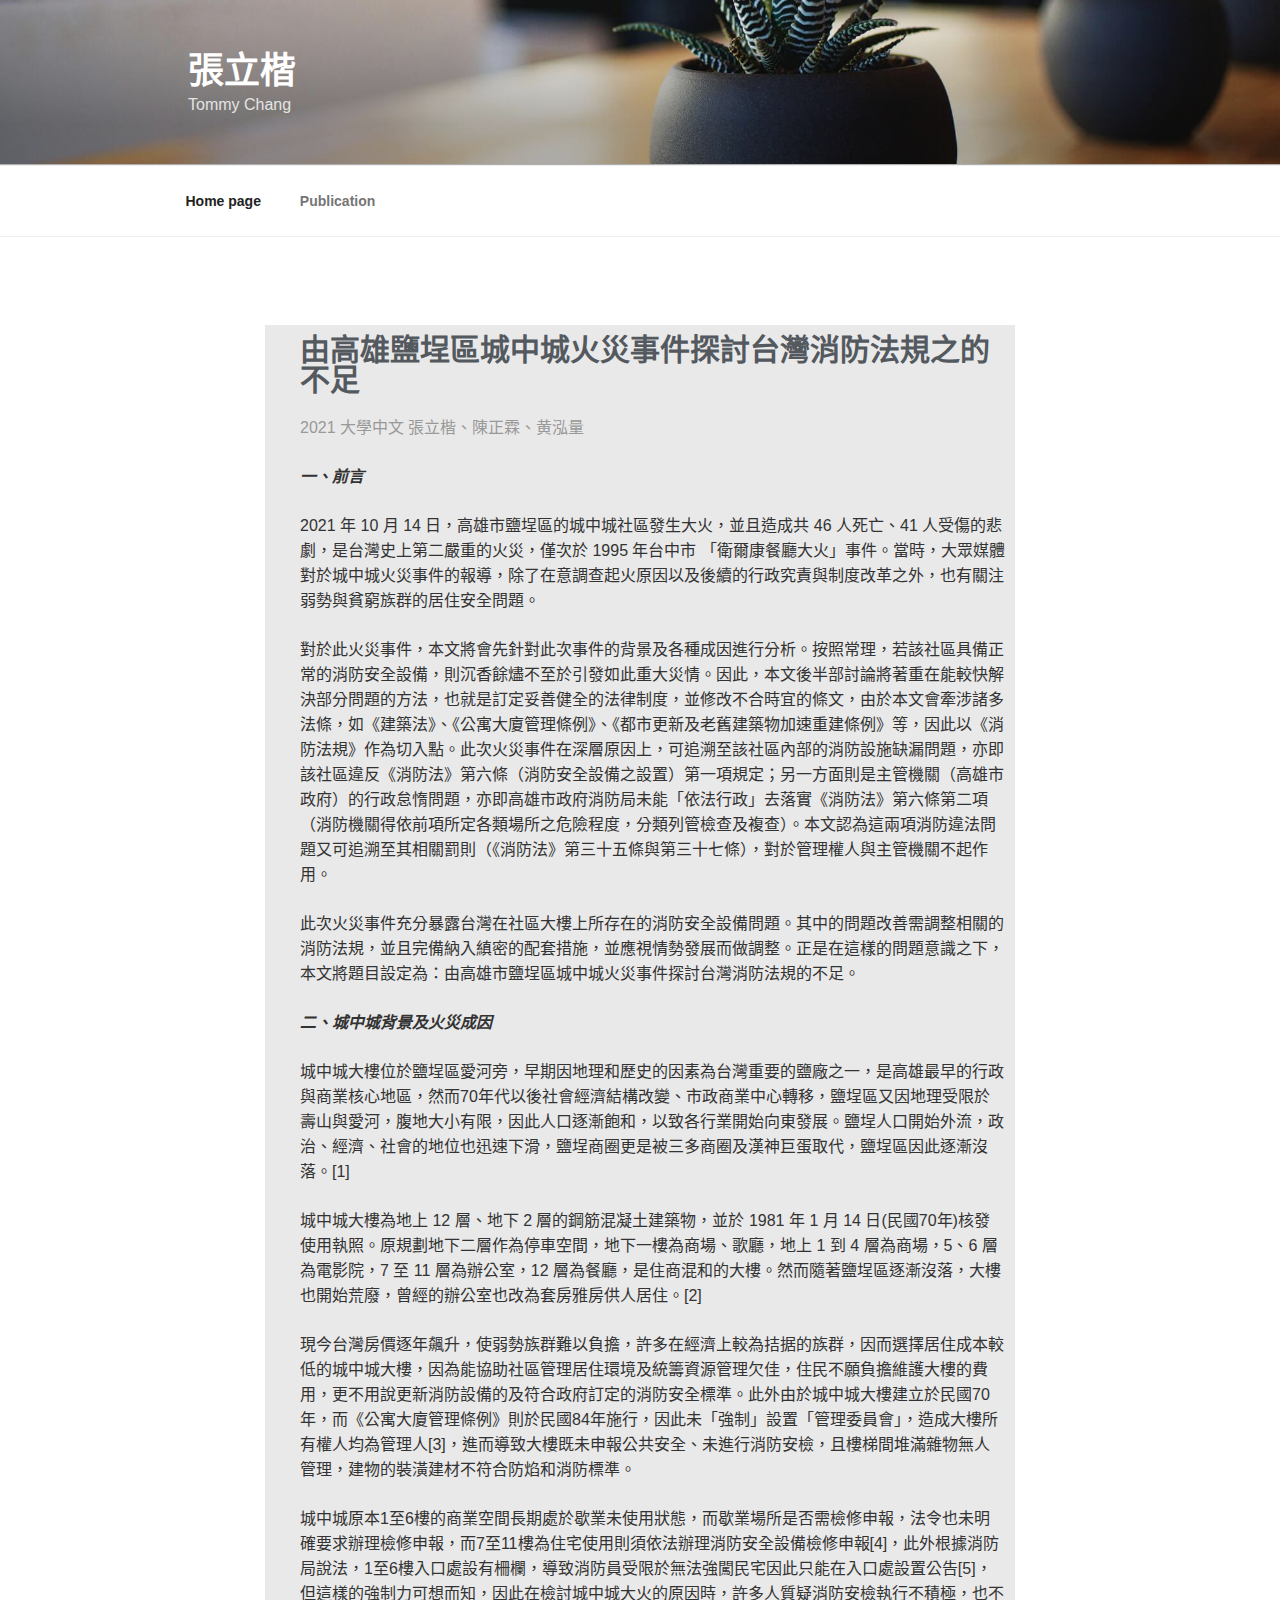
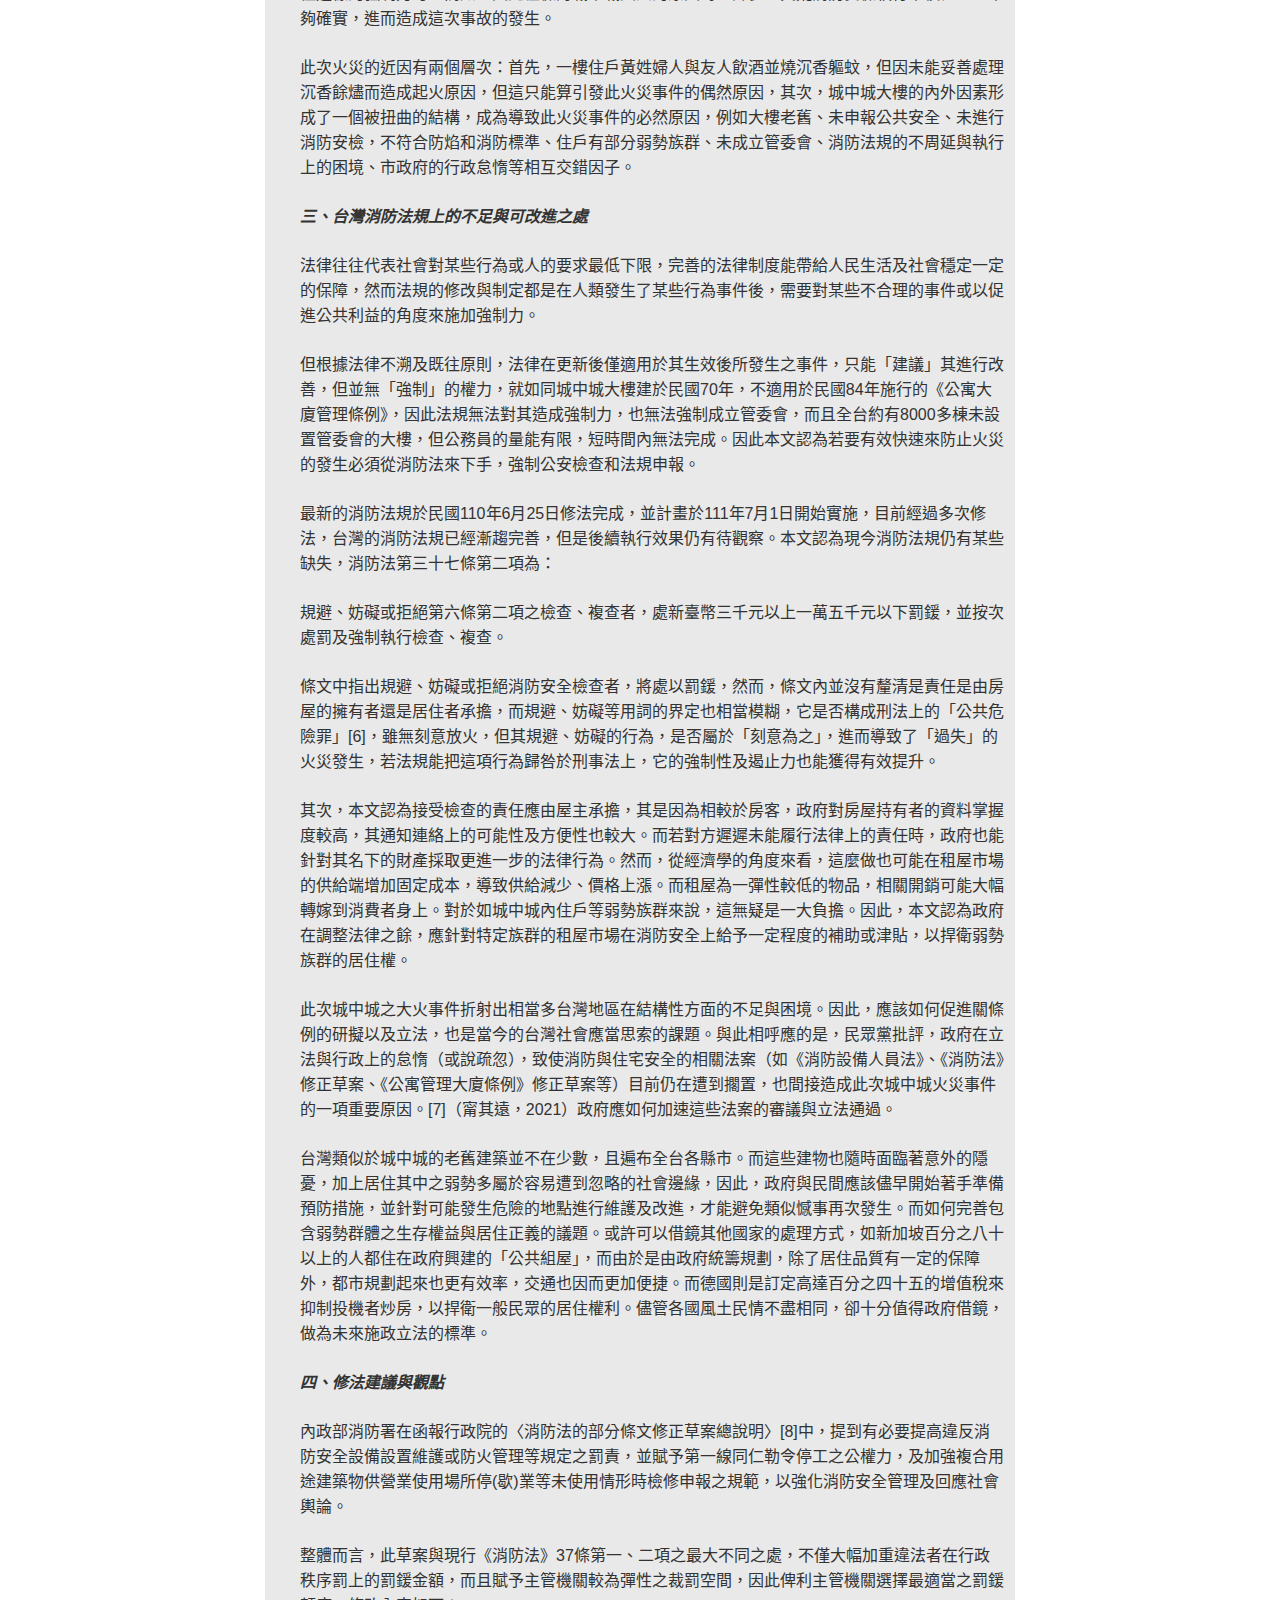
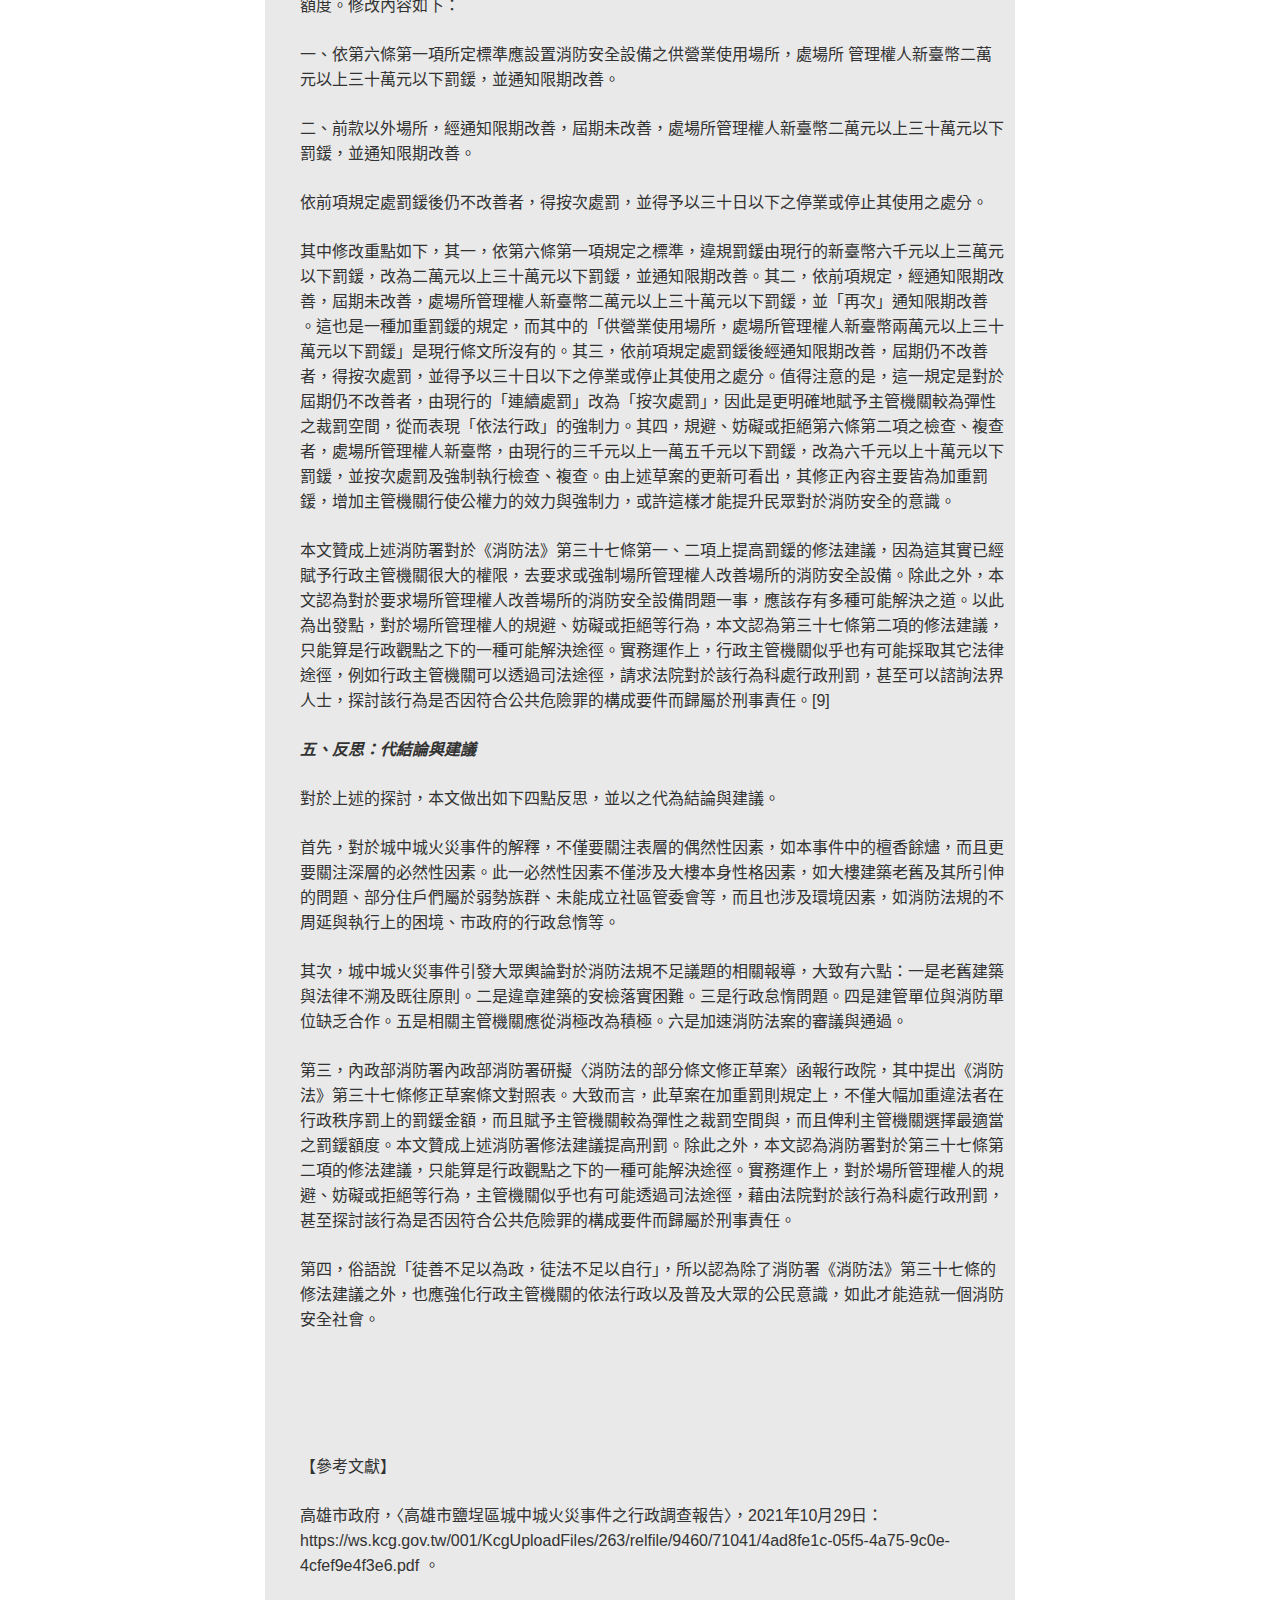
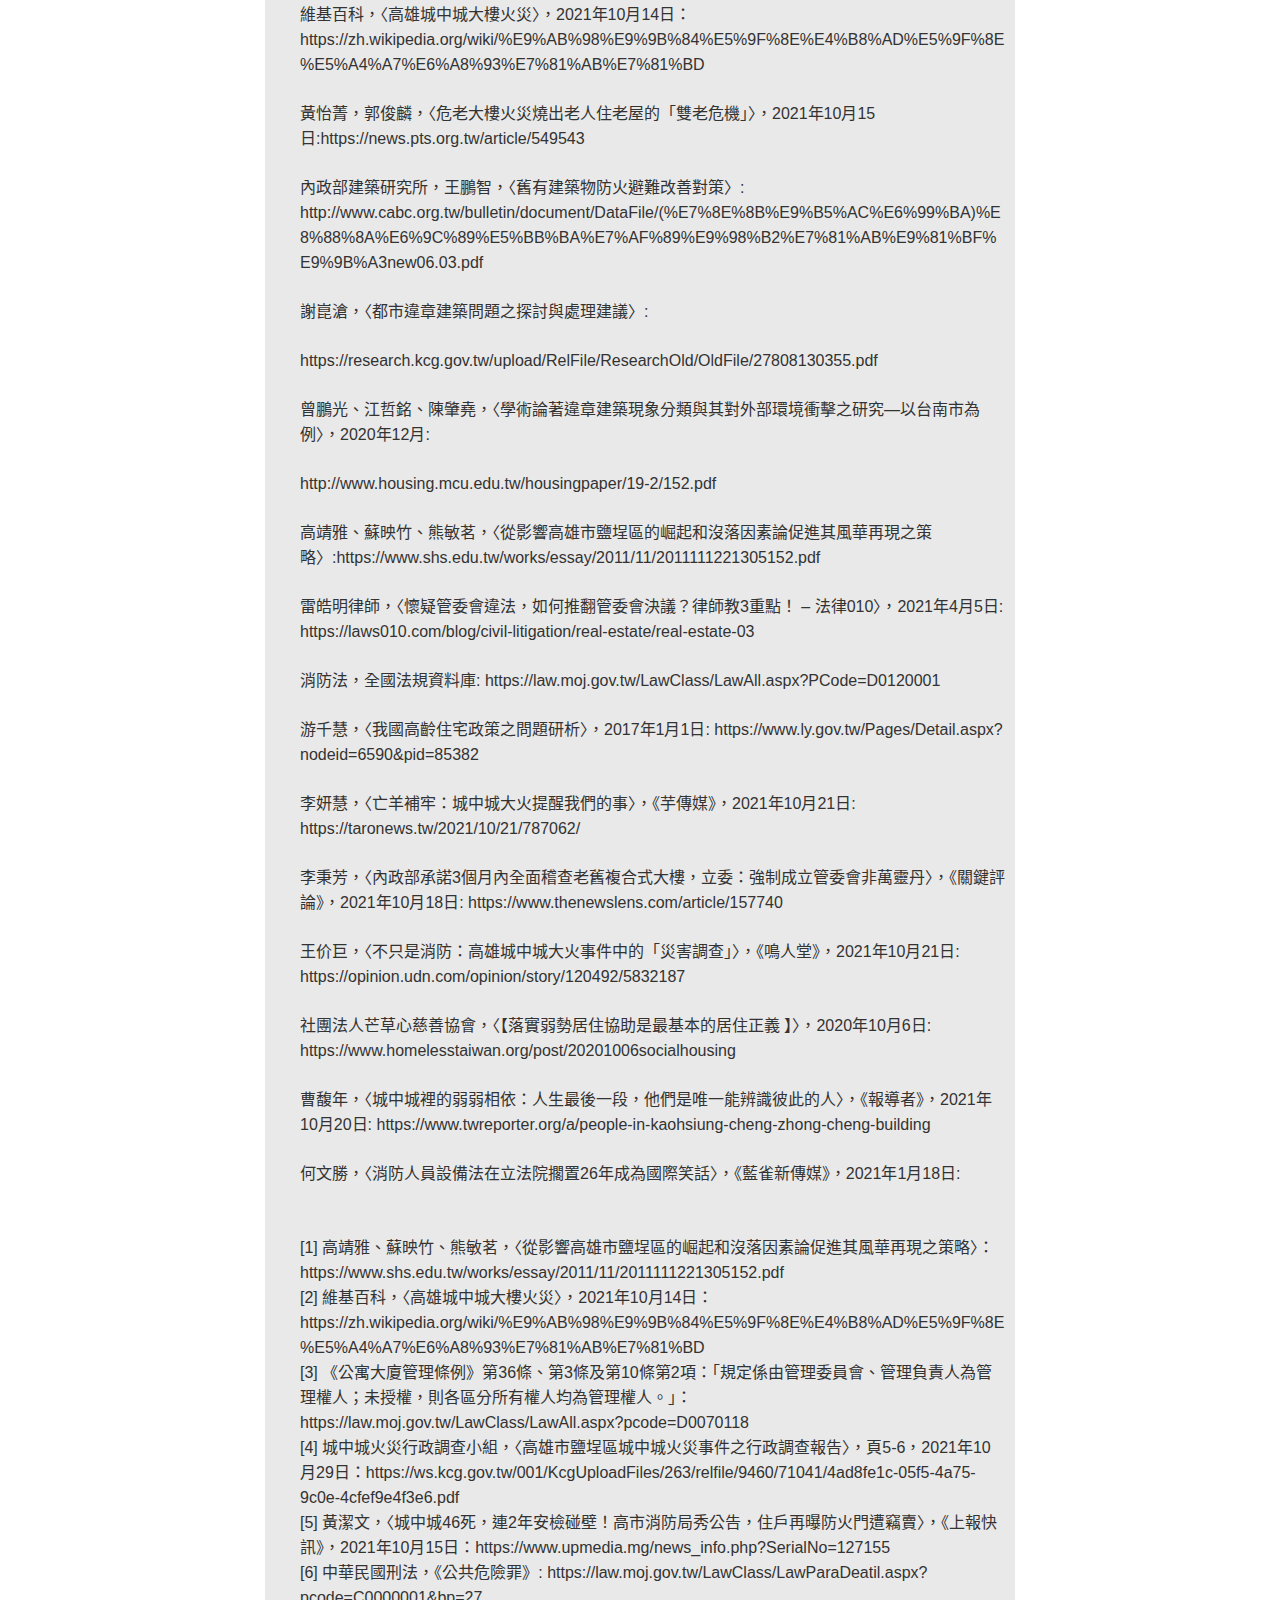
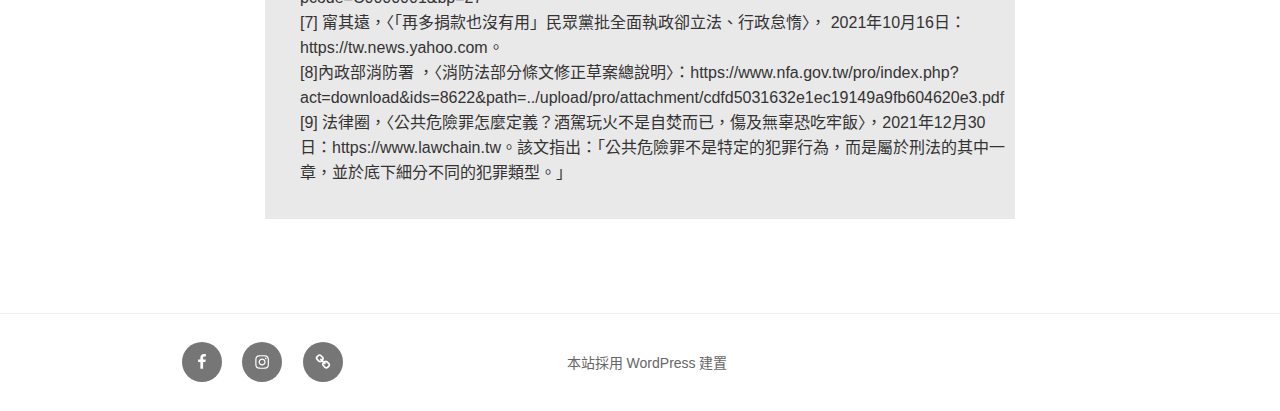
==== commit ce125cb7: "0825_final" ====
--- a/publication/index.html
+++ b/publication/index.html
@@ -42,7 +42,7 @@
 <link rel="stylesheet" id="elementor-icons-css" href="https://lodiacotw.github.io/lodiaco/wp-content/plugins/elementor/assets/lib/eicons/css/elementor-icons.min.css?ver=5.16.0" media="all">
 <link rel="stylesheet" id="elementor-frontend-css" href="https://lodiacotw.github.io/lodiaco/wp-content/plugins/elementor/assets/css/frontend-lite.min.css?ver=3.7.2" media="all">
 <link rel="stylesheet" id="elementor-post-38-css" href="https://lodiacotw.github.io/lodiaco/wp-content/uploads/elementor/css/post-38.css?ver=1661359254" media="all">
-<link rel="stylesheet" id="elementor-post-111-css" href="https://lodiacotw.github.io/lodiaco/wp-content/uploads/elementor/css/post-111.css?ver=1661434596" media="all">
+<link rel="stylesheet" id="elementor-post-111-css" href="https://lodiacotw.github.io/lodiaco/wp-content/uploads/elementor/css/post-111.css?ver=1661445208" media="all">
 <link rel="stylesheet" id="google-fonts-1-css" href="https://fonts.googleapis.com/css?family=Roboto%3A100%2C100italic%2C200%2C200italic%2C300%2C300italic%2C400%2C400italic%2C500%2C500italic%2C600%2C600italic%2C700%2C700italic%2C800%2C800italic%2C900%2C900italic%7CRoboto+Slab%3A100%2C100italic%2C200%2C200italic%2C300%2C300italic%2C400%2C400italic%2C500%2C500italic%2C600%2C600italic%2C700%2C700italic%2C800%2C800italic%2C900%2C900italic&#038;display=auto&#038;ver=6.0.1" media="all">
 <!--[if lt IE 9]>
 <script src='https://lodiacotw.github.io/lodiaco/wp-content/themes/twentyseventeen/assets/js/html5.js?ver=20161020' id='html5-js'></script>
@@ -118,7 +118,7 @@
 		<div data-elementor-type="wp-page" data-elementor-id="111" class="elementor elementor-111">
 									<section class="elementor-section elementor-top-section elementor-element elementor-element-cd3ce41 elementor-section-boxed elementor-section-height-default elementor-section-height-default" data-id="cd3ce41" data-element_type="section">
 						<div class="elementor-container elementor-column-gap-default">
-					<div class="elementor-column elementor-col-100 elementor-top-column elementor-element elementor-element-a734b01" data-id="a734b01" data-element_type="column">
+					<div class="elementor-column elementor-col-100 elementor-top-column elementor-element elementor-element-a734b01" data-id="a734b01" data-element_type="column" data-settings="{&quot;background_background&quot;:&quot;classic&quot;}">
 			<div class="elementor-widget-wrap elementor-element-populated">
 								<div class="elementor-element elementor-element-e9f0e28 elementor-widget elementor-widget-heading" data-id="e9f0e28" data-element_type="widget" data-widget_type="heading.default">
 				<div class="elementor-widget-container">
@@ -129,76 +129,62 @@
 				<div class="elementor-element elementor-element-75b23b1 elementor-widget elementor-widget-text-editor" data-id="75b23b1" data-element_type="widget" data-widget_type="text-editor.default">
 				<div class="elementor-widget-container">
 			<style>/*! elementor - v3.7.2 - 21-08-2022 */
-.elementor-widget-text-editor.elementor-drop-cap-view-stacked .elementor-drop-cap{background-color:#818a91;color:#fff}.elementor-widget-text-editor.elementor-drop-cap-view-framed .elementor-drop-cap{color:#818a91;border:3px solid;background-color:transparent}.elementor-widget-text-editor:not(.elementor-drop-cap-view-default) .elementor-drop-cap{margin-top:8px}.elementor-widget-text-editor:not(.elementor-drop-cap-view-default) .elementor-drop-cap-letter{width:1em;height:1em}.elementor-widget-text-editor .elementor-drop-cap{float:left;text-align:center;line-height:1;font-size:50px}.elementor-widget-text-editor .elementor-drop-cap-letter{display:inline-block}</style>				<p><span style="color: #999999;">2021 大學中文 張立楷、陳正霖、黄泓量</span></p>
-<p style="text-align: justify; text-justify: inter-ideograph; margin: 12.0pt 0cm 12.0pt 0cm;"><em><strong><span style="font-size: 14.0pt; mso-ascii-font-family: 新細明體; mso-ascii-theme-font: major-fareast; mso-fareast-font-family: 新細明體; mso-fareast-theme-font: major-fareast; mso-hansi-font-family: 新細明體; mso-hansi-theme-font: major-fareast; mso-bidi-font-family: Arial; color: black; mso-themecolor: text1;">一、前言<span lang="EN-US">:</span></span></strong></em></p>
-<p style="text-align: justify; text-justify: inter-ideograph; text-indent: 24.0pt; margin: 12.0pt 0cm 12.0pt 0cm;"><span lang="EN-US" style="color: black; background-image: initial; background-position: initial; background-size: initial; background-repeat: initial; background-attachment: initial; background-origin: initial; background-clip: initial;">2021 </span><span style="color: black; background-image: initial; background-position: initial; background-size: initial; background-repeat: initial; background-attachment: initial; background-origin: initial; background-clip: initial;">年<span lang="EN-US"> 10 </span>月<span lang="EN-US"> 14 </span>日，高雄市鹽埕區的城中城社區發生大火，並且造成共<span lang="EN-US"> 46 </span>人死亡、<span lang="EN-US">41 </span>人受傷的悲劇，是台灣史上第二嚴重的火災，僅次於<span lang="EN-US"> 1995 </span>年台中市 「衛爾康餐廳大火」事件。當時，大眾媒體對於城中城火災事件的報導，除了在意調查起火原因以及後續的行政究責與制度改革之外，也有關注弱勢與貧窮族群的居住安全問題。</span></p>
-<p class="MsoNormal" style="text-align: justify; text-justify: inter-ideograph; text-indent: 24.0pt; line-height: normal; border: none; mso-padding-alt: 31.0pt 31.0pt 31.0pt 31.0pt; mso-border-shadow: yes; margin: 12.0pt 0cm 12.0pt 0cm;"><span style="font-size: 12pt; font-family: 新細明體, serif; color: black; background-image: initial; background-position: initial; background-size: initial; background-repeat: initial; background-attachment: initial; background-origin: initial; background-clip: initial;">對於此火災事件，本文將會先針對此次事件的背景及各種成因進行分析。按照常理，若該社區具備正常的消防安全設備，則沉香餘燼不至於引發如此重大災情。因此，本文後半部討論將著重在能較快解決部分問題的方法，也就是訂定妥善健全的法律制度，並修改不合時宜的條文，由於本文會牽涉諸多法條，如《建築法》、《公寓大廈管理條例》、《都市更新及老舊建築物加速重建條例》等，因此以《消防法規》作為切入點。此次火災事件在深層原因上，可追溯至該社區內部的消防設施缺漏問題，亦即該社區違反《消防法》第六條（消防安全設備之設置）第一項規定；另一方面則是主管機關（高雄市政府）的行政怠惰問題，亦即高雄市政府消防局未能「依法行政」去落實《消防法》第六條第二項（消防機關得依前項所定各類場所之危險程度，分類列管檢查及複查）。本文認為這兩項消防違法問題又可追溯至其相關罰則（《消防法》第三十五條與第三十七條），對於管理權人與主管機關不起作用。</span></p>
-<p style="text-align: justify; text-justify: inter-ideograph; text-indent: 24.0pt; margin: 12.0pt 0cm 12.0pt 0cm;"><span style="color: black; background-image: initial; background-position: initial; background-size: initial; background-repeat: initial; background-attachment: initial; background-origin: initial; background-clip: initial;">此次火災事件充分暴露台灣在社區大樓上所存在的消防安全設備問題。其中的問題改善</span><span style="color: black; background-image: initial; background-position: initial; background-size: initial; background-repeat: initial; background-attachment: initial; background-origin: initial; background-clip: initial;">需調整相關的消防法規，並且完備納入縝密的配套措施，並應視情勢發展而做調整。</span><span style="color: black; background-image: initial; background-position: initial; background-size: initial; background-repeat: initial; background-attachment: initial; background-origin: initial; background-clip: initial;">正是在這樣的問題意識之下，本文</span><span style="mso-ascii-font-family: 新細明體; mso-ascii-theme-font: major-fareast; mso-fareast-font-family: 新細明體; mso-fareast-theme-font: major-fareast; mso-hansi-font-family: 新細明體; mso-hansi-theme-font: major-fareast; color: black; mso-themecolor: text1;">將題目設定為：由高雄市鹽埕區城中城火災事件探討台灣消防法規的不足。</span></p>
-<p style="text-align: justify; text-justify: inter-ideograph; margin: 12.0pt 0cm 12.0pt 0cm;"><em><strong><span style="font-size: 14.0pt; mso-ascii-font-family: 新細明體; mso-ascii-theme-font: major-fareast; mso-fareast-font-family: 新細明體; mso-fareast-theme-font: major-fareast; mso-hansi-font-family: 新細明體; mso-hansi-theme-font: major-fareast; mso-bidi-font-family: Arial; color: black; mso-themecolor: text1;">二、城中城背景及火災成因</span></strong></em></p>
-<p style="text-align: justify; text-justify: inter-ideograph; text-indent: 24.0pt; mso-char-indent-count: 2.0; margin: 12.0pt 0cm 12.0pt 0cm;"><span style="mso-ascii-font-family: 新細明體; mso-ascii-theme-font: major-fareast; mso-fareast-font-family: 新細明體; mso-fareast-theme-font: major-fareast; mso-hansi-font-family: 新細明體; mso-hansi-theme-font: major-fareast; color: black; mso-themecolor: text1;">城中城大樓位於鹽埕區愛河旁，早期因地理和歷史的因素為台灣重要的鹽廠之一，是高雄最早的行政與商業核心地區，然而<span lang="EN-US">70</span>年代以後社會經濟結構改變、市政商業中心轉移，鹽埕區又因地理受限於壽山與愛河，腹地大小有限，因此人口逐漸飽和，以致各行業開始向東發展。鹽埕人口開始外流，政治、經濟、社會的地位也迅速下滑，鹽埕商圈更是被三多商圈及漢神巨蛋取代，鹽埕區因此逐漸沒落。<a title="" href="https://365nthu-my.sharepoint.com/personal/108033271_office365_nthu_edu_tw/Documents/%E7%94%B1%E9%AB%98%E9%9B%84%E9%B9%BD%E5%9F%95%E5%8D%80%E5%9F%8E%E4%B8%AD%E5%9F%8E%E7%81%AB%E7%81%BD%E4%BA%8B%E4%BB%B6%E6%8E%A2%E8%A8%8E%E5%8F%B0%E7%81%A3%E6%B6%88%E9%98%B2%E6%B3%95%E8%A6%8F%E4%B9%8B%E7%9A%84%E4%B8%8D%E8%B6%B3.docx#_ftn1" name="_ftnref1"><span class="MsoFootnoteReference"><span lang="EN-US"><!-- [if !supportFootnotes]--><span class="MsoFootnoteReference"><span lang="EN-US" style="font-size: 12.0pt; line-height: 107%; font-family: '新細明體',serif; mso-ascii-theme-font: major-fareast; mso-fareast-theme-font: major-fareast; mso-hansi-theme-font: major-fareast; mso-bidi-font-family: 新細明體; color: black; mso-themecolor: text1; mso-font-kerning: 0pt; mso-ansi-language: EN-US; mso-fareast-language: ZH-TW; mso-bidi-language: AR-SA;">[1]</span></span><!--[endif]--></span></span></a></span></p>
-<p style="text-align: justify; text-justify: inter-ideograph; text-indent: 24.0pt; mso-char-indent-count: 2.0; margin: 12.0pt 0cm 12.0pt 0cm;"><span style="mso-ascii-font-family: 新細明體; mso-ascii-theme-font: major-fareast; mso-fareast-font-family: 新細明體; mso-fareast-theme-font: major-fareast; mso-hansi-font-family: 新細明體; mso-hansi-theme-font: major-fareast; color: black; mso-themecolor: text1;">城中城大樓為地上<span lang="EN-US"> 12 </span>層、地下<span lang="EN-US">2 </span>層的鋼筋混凝土建築物，並於<span lang="EN-US"> 1981 </span>年<span lang="EN-US"> 1 </span>月<span lang="EN-US"> 14 </span>日<span lang="EN-US">(</span>民國<span lang="EN-US">70</span>年<span lang="EN-US">)</span>核發使用執照。原規劃地下二層作為停車空間，地下一樓為商場、歌廳，地上<span lang="EN-US"> 1 </span>到<span lang="EN-US"> 4 </span>層為商場，<span lang="EN-US">5</span>、<span lang="EN-US">6 </span>層為電影院，<span lang="EN-US">7 </span>至<span lang="EN-US"> 11 </span>層為辦公室，<span lang="EN-US">12 </span>層為餐廳，是住商混和的大樓。然而隨著鹽埕區逐漸沒落，大樓也開始荒廢，曾經的辦公室也改為套房雅房供人居住。<a title="" href="https://365nthu-my.sharepoint.com/personal/108033271_office365_nthu_edu_tw/Documents/%E7%94%B1%E9%AB%98%E9%9B%84%E9%B9%BD%E5%9F%95%E5%8D%80%E5%9F%8E%E4%B8%AD%E5%9F%8E%E7%81%AB%E7%81%BD%E4%BA%8B%E4%BB%B6%E6%8E%A2%E8%A8%8E%E5%8F%B0%E7%81%A3%E6%B6%88%E9%98%B2%E6%B3%95%E8%A6%8F%E4%B9%8B%E7%9A%84%E4%B8%8D%E8%B6%B3.docx#_ftn2" name="_ftnref2"><span class="MsoFootnoteReference"><span lang="EN-US"><!-- [if !supportFootnotes]--><span class="MsoFootnoteReference"><span lang="EN-US" style="font-size: 12.0pt; line-height: 107%; font-family: '新細明體',serif; mso-ascii-theme-font: major-fareast; mso-fareast-theme-font: major-fareast; mso-hansi-theme-font: major-fareast; mso-bidi-font-family: 新細明體; color: black; mso-themecolor: text1; mso-font-kerning: 0pt; mso-ansi-language: EN-US; mso-fareast-language: ZH-TW; mso-bidi-language: AR-SA;">[2]</span></span><!--[endif]--></span></span></a></span></p>
-<p style="text-align: justify; text-justify: inter-ideograph; text-indent: 24.0pt; mso-char-indent-count: 2.0; margin: 12.0pt 0cm 12.0pt 0cm;"><span style="mso-ascii-font-family: 新細明體; mso-ascii-theme-font: major-fareast; mso-fareast-font-family: 新細明體; mso-fareast-theme-font: major-fareast; mso-hansi-font-family: 新細明體; mso-hansi-theme-font: major-fareast; color: black; mso-themecolor: text1;">現今台灣房價逐年飆升，使弱勢族群難以負擔，許多在經濟上較為拮据的族群，因而選擇居住成本較低的城中城大樓，因為能協助社區管理居住環境及統籌資源管理欠佳，住民不願負擔維護大樓的費用，更不用說更新消防設備的及符合政府訂定的消防安全標準。此外由於城中城大樓建立於民國<span lang="EN-US">70</span>年，而《公寓大廈管理條例》則於民國<span lang="EN-US">84</span>年施行，因此未「強制」設置「管理委員會」，造成大樓所有權人均為管理人<a title="" href="https://365nthu-my.sharepoint.com/personal/108033271_office365_nthu_edu_tw/Documents/%E7%94%B1%E9%AB%98%E9%9B%84%E9%B9%BD%E5%9F%95%E5%8D%80%E5%9F%8E%E4%B8%AD%E5%9F%8E%E7%81%AB%E7%81%BD%E4%BA%8B%E4%BB%B6%E6%8E%A2%E8%A8%8E%E5%8F%B0%E7%81%A3%E6%B6%88%E9%98%B2%E6%B3%95%E8%A6%8F%E4%B9%8B%E7%9A%84%E4%B8%8D%E8%B6%B3.docx#_ftn3" name="_ftnref3"><span class="MsoFootnoteReference"><span lang="EN-US"><!-- [if !supportFootnotes]--><span class="MsoFootnoteReference"><span lang="EN-US" style="font-size: 12.0pt; line-height: 107%; font-family: '新細明體',serif; mso-ascii-theme-font: major-fareast; mso-fareast-theme-font: major-fareast; mso-hansi-theme-font: major-fareast; mso-bidi-font-family: 新細明體; color: black; mso-themecolor: text1; mso-font-kerning: 0pt; mso-ansi-language: EN-US; mso-fareast-language: ZH-TW; mso-bidi-language: AR-SA;">[3]</span></span><!--[endif]--></span></span></a>，進而導致大樓既未申報公共安全、未進行消防安檢，且樓梯間堆滿雜物無人管理，建物的裝潢建材不符合防焰和消防標準。</span></p>
-<p style="text-align: justify; text-justify: inter-ideograph; text-indent: 24.0pt; mso-char-indent-count: 2.0; margin: 12.0pt 0cm 12.0pt 0cm;"><span style="mso-ascii-font-family: 新細明體; mso-ascii-theme-font: major-fareast; mso-fareast-font-family: 新細明體; mso-fareast-theme-font: major-fareast; mso-hansi-font-family: 新細明體; mso-hansi-theme-font: major-fareast; color: black; mso-themecolor: text1;">城中城原本<span lang="EN-US">1</span>至<span lang="EN-US">6</span>樓的商業空間長期處於歇業未使用狀態，而歇業場所是否需檢修申報，法令也未明確要求辦理檢修申報，而<span lang="EN-US">7</span>至<span lang="EN-US">11</span>樓為住宅使用則須依法辦理消防安全設備檢修申報<a title="" href="https://365nthu-my.sharepoint.com/personal/108033271_office365_nthu_edu_tw/Documents/%E7%94%B1%E9%AB%98%E9%9B%84%E9%B9%BD%E5%9F%95%E5%8D%80%E5%9F%8E%E4%B8%AD%E5%9F%8E%E7%81%AB%E7%81%BD%E4%BA%8B%E4%BB%B6%E6%8E%A2%E8%A8%8E%E5%8F%B0%E7%81%A3%E6%B6%88%E9%98%B2%E6%B3%95%E8%A6%8F%E4%B9%8B%E7%9A%84%E4%B8%8D%E8%B6%B3.docx#_ftn4" name="_ftnref4"><span class="MsoFootnoteReference"><span lang="EN-US"><!-- [if !supportFootnotes]--><span class="MsoFootnoteReference"><span lang="EN-US" style="font-size: 12.0pt; line-height: 107%; font-family: '新細明體',serif; mso-ascii-theme-font: major-fareast; mso-fareast-theme-font: major-fareast; mso-hansi-theme-font: major-fareast; mso-bidi-font-family: 新細明體; color: black; mso-themecolor: text1; mso-font-kerning: 0pt; mso-ansi-language: EN-US; mso-fareast-language: ZH-TW; mso-bidi-language: AR-SA;">[4]</span></span><!--[endif]--></span></span></a>，此外根據消防局說法，<span lang="EN-US">1</span>至<span lang="EN-US">6</span>樓入口處設有柵欄，導致消防員受限於無法強闖民宅因此只能在入口處設置公告<a title="" href="https://365nthu-my.sharepoint.com/personal/108033271_office365_nthu_edu_tw/Documents/%E7%94%B1%E9%AB%98%E9%9B%84%E9%B9%BD%E5%9F%95%E5%8D%80%E5%9F%8E%E4%B8%AD%E5%9F%8E%E7%81%AB%E7%81%BD%E4%BA%8B%E4%BB%B6%E6%8E%A2%E8%A8%8E%E5%8F%B0%E7%81%A3%E6%B6%88%E9%98%B2%E6%B3%95%E8%A6%8F%E4%B9%8B%E7%9A%84%E4%B8%8D%E8%B6%B3.docx#_ftn5" name="_ftnref5"><span class="MsoFootnoteReference"><span lang="EN-US"><!-- [if !supportFootnotes]--><span class="MsoFootnoteReference"><span lang="EN-US" style="font-size: 12.0pt; line-height: 107%; font-family: '新細明體',serif; mso-ascii-theme-font: major-fareast; mso-fareast-theme-font: major-fareast; mso-hansi-theme-font: major-fareast; mso-bidi-font-family: 新細明體; color: black; mso-themecolor: text1; mso-font-kerning: 0pt; mso-ansi-language: EN-US; mso-fareast-language: ZH-TW; mso-bidi-language: AR-SA;">[5]</span></span><!--[endif]--></span></span></a>，但這樣的強制力可想而知，因此在檢討城中城大火的原因時，許多人質疑消防安檢執行不積極，也不夠確實，進而造成這次事故的發生。</span></p>
-<p class="MsoNormal" style="text-align: justify; text-justify: inter-ideograph; text-indent: 24.0pt; margin: 12.0pt 0cm 12.0pt 0cm;"><span style="font-size: 12pt; line-height: 107%; font-family: 新細明體, serif; color: black; background-image: initial; background-position: initial; background-size: initial; background-repeat: initial; background-attachment: initial; background-origin: initial; background-clip: initial;">此次火災的近因有兩個層次：首先，一樓住戶黃姓婦人與友人飲酒並燒沉香軀蚊，但因未能妥善處理沉香餘燼而造成起火原因，但這只能算引發此火災事件的偶然原因，其次，城中城大樓的內外因素形成了一個被扭曲的結構，成為導致此火災事件的必然原因，例如大樓老舊、</span><span style="font-size: 12.0pt; line-height: 107%; font-family: '新細明體',serif; mso-ascii-theme-font: major-fareast; mso-fareast-theme-font: major-fareast; mso-hansi-theme-font: major-fareast; mso-bidi-font-family: 新細明體; color: black; mso-themecolor: text1;">未申報公共安全、未進行消防安檢，不符合防焰和消防標準、</span><span style="font-size: 12pt; line-height: 107%; font-family: 新細明體, serif; color: black; background-image: initial; background-position: initial; background-size: initial; background-repeat: initial; background-attachment: initial; background-origin: initial; background-clip: initial;">住戶有部分弱勢族群、未成立管委會、消防法規的不周延與執行上的困境、市政府的行政怠惰等相互交錯因子。</span></p>
-<p style="text-align: justify; text-justify: inter-ideograph; margin: 12.0pt 0cm 12.0pt 0cm;"><em><strong><span style="font-size: 14.0pt; mso-ascii-font-family: 新細明體; mso-ascii-theme-font: major-fareast; mso-fareast-font-family: 新細明體; mso-fareast-theme-font: major-fareast; mso-hansi-font-family: 新細明體; mso-hansi-theme-font: major-fareast; mso-bidi-font-family: Arial; color: black; mso-themecolor: text1;">三、台灣消防法規上的不足與可改進之處</span></strong></em></p>
-<p style="text-align: justify; text-justify: inter-ideograph; text-indent: 24.0pt; margin: 0cm 0cm 13.0pt -1.0pt;"><span style="mso-ascii-font-family: 新細明體; mso-ascii-theme-font: major-fareast; mso-fareast-font-family: 新細明體; mso-fareast-theme-font: major-fareast; mso-hansi-font-family: 新細明體; mso-hansi-theme-font: major-fareast; color: black; mso-themecolor: text1;">法律往往代表社會對某些行為或人的要求最低下限，完善的法律制度能帶給人民生活及社會穩定一定的保障，</span><span style="mso-ascii-font-family: 新細明體; mso-ascii-theme-font: major-fareast; mso-fareast-font-family: 新細明體; mso-fareast-theme-font: major-fareast; mso-hansi-font-family: 新細明體; mso-hansi-theme-font: major-fareast; mso-bidi-font-family: Arial; color: black; mso-themecolor: text1;">然而法規的修改與制定都是在人類發生了某些行為事件後</span><span style="mso-ascii-font-family: 新細明體; mso-ascii-theme-font: major-fareast; mso-fareast-font-family: 新細明體; mso-fareast-theme-font: major-fareast; mso-hansi-font-family: 新細明體; mso-hansi-theme-font: major-fareast; mso-bidi-font-family: 細明體; color: black; mso-themecolor: text1;">，需要對某些不合理的事件或以促進公共利益的角度來施加強制力</span><span style="mso-ascii-font-family: 新細明體; mso-ascii-theme-font: major-fareast; mso-fareast-font-family: 新細明體; mso-fareast-theme-font: major-fareast; mso-hansi-font-family: 新細明體; mso-hansi-theme-font: major-fareast; color: black; mso-themecolor: text1;">。</span></p>
-<p style="text-align: justify; text-justify: inter-ideograph; text-indent: 24.0pt; margin: 0cm 0cm 13.0pt -1.0pt;"><span style="mso-ascii-font-family: 新細明體; mso-ascii-theme-font: major-fareast; mso-fareast-font-family: 新細明體; mso-fareast-theme-font: major-fareast; mso-hansi-font-family: 新細明體; mso-hansi-theme-font: major-fareast; color: black; mso-themecolor: text1;">但</span><span style="mso-ascii-font-family: 新細明體; mso-ascii-theme-font: major-fareast; mso-fareast-font-family: 新細明體; mso-fareast-theme-font: major-fareast; mso-hansi-font-family: 新細明體; mso-hansi-theme-font: major-fareast; mso-bidi-font-family: 細明體; color: black; mso-themecolor: text1;">根據法律不溯及既往原則，法律在更新後僅適用於其生效後所發生之事件，只能「建議」其進行改善，但並無「強制」的權力，就如同城中城大樓建於民國<span lang="EN-US">70</span>年，不適用於民國<span lang="EN-US">84</span>年施行的《公寓大廈管理條例》，因此法規無法對其造成強制力</span><span style="mso-ascii-font-family: 新細明體; mso-ascii-theme-font: major-fareast; mso-fareast-font-family: 新細明體; mso-fareast-theme-font: major-fareast; mso-hansi-font-family: 新細明體; mso-hansi-theme-font: major-fareast; color: black; mso-themecolor: text1;">，也無法強制成立管委會，而且全台約有</span><span lang="EN-US" style="mso-ascii-font-family: 新細明體; mso-ascii-theme-font: major-fareast; mso-fareast-font-family: 新細明體; mso-fareast-theme-font: major-fareast; mso-hansi-font-family: 新細明體; mso-hansi-theme-font: major-fareast; mso-bidi-font-family: 'Times New Roman'; color: black; mso-themecolor: text1;">8000</span><span style="mso-ascii-font-family: 新細明體; mso-ascii-theme-font: major-fareast; mso-fareast-font-family: 新細明體; mso-fareast-theme-font: major-fareast; mso-hansi-font-family: 新細明體; mso-hansi-theme-font: major-fareast; color: black; mso-themecolor: text1;">多棟未設置管委會的大樓，但公務員的量能有限，短時間內無法完成。因此本文認為若要有效快速來防止火災的發生必須從消防法來下手，強制公安檢查和法規申報。</span></p>
-<p style="text-align: justify; text-justify: inter-ideograph; text-indent: 24.0pt; margin: 0cm 0cm 13.0pt -1.0pt;"><span style="mso-ascii-font-family: 新細明體; mso-ascii-theme-font: major-fareast; mso-fareast-font-family: 新細明體; mso-fareast-theme-font: major-fareast; mso-hansi-font-family: 新細明體; mso-hansi-theme-font: major-fareast; color: black; mso-themecolor: text1;">最新的消防法規於民國<span lang="EN-US">110</span>年<span lang="EN-US">6</span>月<span lang="EN-US">25</span>日修法完成，並計畫於<span lang="EN-US">111</span>年<span lang="EN-US">7</span>月<span lang="EN-US">1</span>日開始實施，目前經過多次修法，台灣的消防法規已經漸趨完善，但是後續執行效果仍有待觀察。本文認為現今消防法規仍有某些缺失，消防法第三十七條第二項為：</span></p>
-<p style="mso-para-margin-top: 12.0pt; mso-para-margin-right: 0cm; mso-para-margin-bottom: 12.0pt; mso-para-margin-left: 3.0gd; text-align: justify; text-justify: inter-ideograph; margin: 12.0pt 0cm 12.0pt 33.0pt;"><span style="color: black; background-image: initial; background-position: initial; background-size: initial; background-repeat: initial; background-attachment: initial; background-origin: initial; background-clip: initial;">規避、妨礙或拒絕第六條第二項之檢查、複查者，處新臺幣三千元以上一萬五千元以下罰鍰，並按次處罰及強制執行檢查、複查。</span></p>
-<p style="text-indent: 24.0pt; margin: 12.0pt 0cm 12.0pt 0cm;"><span style="mso-ascii-font-family: 新細明體; mso-ascii-theme-font: major-fareast; mso-fareast-font-family: 新細明體; mso-fareast-theme-font: major-fareast; mso-hansi-font-family: 新細明體; mso-hansi-theme-font: major-fareast; color: black; mso-themecolor: text1;">條文中指出<span style="background: #F9FBFB;">規避、妨礙或拒絕消防安全檢查者，將處以罰鍰，然而，條文內並沒有釐清是責任是由房屋的擁有者還是居住者承擔，而規避、妨礙等用詞的界定也相當模糊，它是否構成刑法上的「公共危險罪」<a title="" href="https://365nthu-my.sharepoint.com/personal/108033271_office365_nthu_edu_tw/Documents/%E7%94%B1%E9%AB%98%E9%9B%84%E9%B9%BD%E5%9F%95%E5%8D%80%E5%9F%8E%E4%B8%AD%E5%9F%8E%E7%81%AB%E7%81%BD%E4%BA%8B%E4%BB%B6%E6%8E%A2%E8%A8%8E%E5%8F%B0%E7%81%A3%E6%B6%88%E9%98%B2%E6%B3%95%E8%A6%8F%E4%B9%8B%E7%9A%84%E4%B8%8D%E8%B6%B3.docx#_ftn6" name="_ftnref6"><span class="MsoFootnoteReference"><span lang="EN-US"><!-- [if !supportFootnotes]--><span class="MsoFootnoteReference"><span lang="EN-US" style="font-size: 12pt; line-height: 107%; font-family: 新細明體, serif; color: black; background-image: initial; background-position: initial; background-size: initial; background-repeat: initial; background-attachment: initial; background-origin: initial; background-clip: initial;">[6]</span></span><!--[endif]--></span></span></a>，雖無刻意放火，但其規避、妨礙的行為，是否屬於「刻意為之」，進而導致了「過失」的火災發生，若法規能把這項行為歸咎於刑事法上，它的強制性及遏止力也能獲得有效提升。</span></span></p>
-<p style="text-indent: 24.0pt; margin: 12.0pt 0cm 12.0pt 0cm;"><span style="mso-ascii-font-family: 新細明體; mso-ascii-theme-font: major-fareast; mso-fareast-font-family: 新細明體; mso-fareast-theme-font: major-fareast; mso-hansi-font-family: 新細明體; mso-hansi-theme-font: major-fareast; color: black; mso-themecolor: text1; background: #F9FBFB;">其次，本文認為接受檢查的責任應由屋主承擔，其是因為相較於房客，政府對房屋持有者的資料掌握度較高，其通知連絡上的可能性及方便性也較大。而若對方遲遲未能履行法律上的責任時，政府也能針對其名下的財產採取更進一步的法律行為。然而，從經濟學的角度來看，這麼做也可能在租屋市場的供給端增加固定成本，導致供給減少、價格上漲。而租屋為一彈性較低的物品，相關開銷可能大幅轉嫁到消費者身上。對於如城中城內住戶等弱勢族群來說，這無疑是一大負擔。因此，本文認為政府在調整法律之餘，應針對特定族群的租屋市場在消防安全上給予一定程度的補助或津貼，以捍衛弱勢族群的居住權。</span></p>
-<p class="MsoNormal" style="text-align: justify; text-justify: inter-ideograph; text-indent: 23.5pt; line-height: 117%; margin: 0cm 0cm 11.75pt -.75pt;"><span style="font-size: 12.0pt; line-height: 117%; font-family: '新細明體',serif; mso-ascii-theme-font: major-fareast; mso-fareast-theme-font: major-fareast; mso-hansi-theme-font: major-fareast; mso-bidi-font-family: 新細明體; color: black; mso-themecolor: text1;">此次城中城之大火事件折射出相當多台灣地區在結構性方面的不足與困境。因此，應該如何促進關條例的研擬以及立法，也是當今的台灣社會應當思索的課題。</span><span style="font-size: 12.0pt; line-height: 117%; font-family: '新細明體',serif; mso-ascii-theme-font: major-fareast; mso-fareast-theme-font: major-fareast; mso-hansi-theme-font: major-fareast; mso-bidi-font-family: 'Times New Roman'; color: black; mso-themecolor: text1;">與此相呼應的是，民眾黨批評，政府在立法與行政上的怠惰（或說疏忽），致使消防與住宅安全的相關法案（如《</span><span style="font-size: 12.0pt; line-height: 117%; font-family: '新細明體',serif; mso-ascii-theme-font: major-fareast; mso-fareast-theme-font: major-fareast; mso-hansi-theme-font: major-fareast; mso-bidi-font-family: 新細明體; color: black; mso-themecolor: text1;">消防設備人員法</span><span style="font-size: 12.0pt; line-height: 117%; font-family: '新細明體',serif; mso-ascii-theme-font: major-fareast; mso-fareast-theme-font: major-fareast; mso-hansi-theme-font: major-fareast; mso-bidi-font-family: 'Times New Roman'; color: black; mso-themecolor: text1;">》</span><span style="font-size: 12.0pt; line-height: 117%; font-family: '新細明體',serif; mso-ascii-theme-font: major-fareast; mso-fareast-theme-font: major-fareast; mso-hansi-theme-font: major-fareast; mso-bidi-font-family: 新細明體; color: black; mso-themecolor: text1;">、</span><span style="font-size: 12.0pt; line-height: 117%; font-family: '新細明體',serif; mso-ascii-theme-font: major-fareast; mso-fareast-theme-font: major-fareast; mso-hansi-theme-font: major-fareast; mso-bidi-font-family: 'Times New Roman'; color: black; mso-themecolor: text1;">《</span><span style="font-size: 12.0pt; line-height: 117%; font-family: '新細明體',serif; mso-ascii-theme-font: major-fareast; mso-fareast-theme-font: major-fareast; mso-hansi-theme-font: major-fareast; mso-bidi-font-family: 新細明體; color: black; mso-themecolor: text1;">消防法</span><span style="font-size: 12.0pt; line-height: 117%; font-family: '新細明體',serif; mso-ascii-theme-font: major-fareast; mso-fareast-theme-font: major-fareast; mso-hansi-theme-font: major-fareast; mso-bidi-font-family: 'Times New Roman'; color: black; mso-themecolor: text1;">》</span><span style="font-size: 12.0pt; line-height: 117%; font-family: '新細明體',serif; mso-ascii-theme-font: major-fareast; mso-fareast-theme-font: major-fareast; mso-hansi-theme-font: major-fareast; mso-bidi-font-family: 新細明體; color: black; mso-themecolor: text1;">修正草案、</span><span style="font-size: 12.0pt; line-height: 117%; font-family: '新細明體',serif; mso-ascii-theme-font: major-fareast; mso-fareast-theme-font: major-fareast; mso-hansi-theme-font: major-fareast; mso-bidi-font-family: 'Times New Roman'; color: black; mso-themecolor: text1;">《</span><span style="font-size: 12.0pt; line-height: 117%; font-family: '新細明體',serif; mso-ascii-theme-font: major-fareast; mso-fareast-theme-font: major-fareast; mso-hansi-theme-font: major-fareast; mso-bidi-font-family: 新細明體; color: black; mso-themecolor: text1;">公寓管理大廈條例</span><span style="font-size: 12.0pt; line-height: 117%; font-family: '新細明體',serif; mso-ascii-theme-font: major-fareast; mso-fareast-theme-font: major-fareast; mso-hansi-theme-font: major-fareast; mso-bidi-font-family: 'Times New Roman'; color: black; mso-themecolor: text1;">》</span><span style="font-size: 12.0pt; line-height: 117%; font-family: '新細明體',serif; mso-ascii-theme-font: major-fareast; mso-fareast-theme-font: major-fareast; mso-hansi-theme-font: major-fareast; mso-bidi-font-family: 新細明體; color: black; mso-themecolor: text1;">修正草案等</span><span style="font-size: 12.0pt; line-height: 117%; font-family: '新細明體',serif; mso-ascii-theme-font: major-fareast; mso-fareast-theme-font: major-fareast; mso-hansi-theme-font: major-fareast; mso-bidi-font-family: 'Times New Roman'; color: black; mso-themecolor: text1;">）目前仍在遭到擱置，也間接造成此次城中城火災事件的一項重要原因。</span><a title="" href="https://365nthu-my.sharepoint.com/personal/108033271_office365_nthu_edu_tw/Documents/%E7%94%B1%E9%AB%98%E9%9B%84%E9%B9%BD%E5%9F%95%E5%8D%80%E5%9F%8E%E4%B8%AD%E5%9F%8E%E7%81%AB%E7%81%BD%E4%BA%8B%E4%BB%B6%E6%8E%A2%E8%A8%8E%E5%8F%B0%E7%81%A3%E6%B6%88%E9%98%B2%E6%B3%95%E8%A6%8F%E4%B9%8B%E7%9A%84%E4%B8%8D%E8%B6%B3.docx#_ftn7" name="_ftnref7"><sup><span lang="EN-US" style="font-size: 12.0pt; line-height: 117%; font-family: '新細明體',serif; mso-ascii-theme-font: major-fareast; mso-fareast-theme-font: major-fareast; mso-hansi-theme-font: major-fareast; mso-bidi-font-family: 細明體; color: black; mso-themecolor: text1;"><!-- [if !supportFootnotes]--><sup><span lang="EN-US" style="font-size: 12pt; line-height: 107%;">[7]</span></sup><!--[endif]--></span></sup></a><span style="font-size: 12.0pt; line-height: 117%; font-family: '新細明體',serif; mso-ascii-theme-font: major-fareast; mso-fareast-theme-font: major-fareast; mso-hansi-theme-font: major-fareast; mso-bidi-font-family: 'Times New Roman'; color: black; mso-themecolor: text1;">（甯其遠，<span lang="EN-US">2021</span>）政府應如何加速這些法案的審議與立法通過。</span></p>
-<p class="MsoNormal" style="text-align: justify; text-justify: inter-ideograph; text-indent: 23.5pt; line-height: 117%; margin: 0cm 0cm 11.75pt -.75pt;"><span style="font-size: 12.0pt; line-height: 117%; font-family: '新細明體',serif; mso-ascii-theme-font: major-fareast; mso-fareast-theme-font: major-fareast; mso-hansi-theme-font: major-fareast; mso-bidi-font-family: 細明體; color: black; mso-themecolor: text1;">台灣類似於城中城的老舊建築並不在少數，且遍布全台各縣市。而這些建物也隨時面臨著意外的隱憂，加上居住其中之弱勢多屬於容易遭到忽略的社會邊緣，因此，政府與民間應該儘早開始著手準備預防措施，並針對可能發生危險的地點進行維護及改進，才能避免類似憾事再次發生。而如何完善包含弱勢群體之生存權益與居住正義的議題。或許可以借鏡其他國家的處理方式，如新加坡百分之八十以上的人都住在政府興建的「公共組屋」，而由於是由政府統籌規劃，除了居住品質有一定的保障外，都市規劃起來也更有效率，交通也因而更加便捷。而德國則是訂定高達百分之四十五的增值稅來抑制投機者炒房，以捍衛一般民眾的居住權利。儘管各國風土民情不盡相同，卻十分值得政府借鏡，做為未來施政立法的標準。</span></p>
-<p style="margin: 12.0pt 0cm 12.0pt 0cm;"><em><strong><span style="font-size: 14.0pt; mso-ascii-font-family: 新細明體; mso-ascii-theme-font: major-fareast; mso-fareast-font-family: 新細明體; mso-fareast-theme-font: major-fareast; mso-hansi-font-family: 新細明體; mso-hansi-theme-font: major-fareast; color: black; mso-themecolor: text1;">四、修法建議與觀點</span></strong></em></p>
-<p class="MsoNormal" style="text-align: justify; text-justify: inter-ideograph; text-indent: 23.5pt; line-height: 117%; margin: 0cm 0cm 11.75pt -.75pt;"><span style="font-size: 12pt; line-height: 117%; font-family: 新細明體, serif; color: black; letter-spacing: 0.75pt; background-image: initial; background-position: initial; background-size: initial; background-repeat: initial; background-attachment: initial; background-origin: initial; background-clip: initial;">內政部消防署在函報行政院的〈消防法的部分條文修正草案總說明〉<a title="" href="https://365nthu-my.sharepoint.com/personal/108033271_office365_nthu_edu_tw/Documents/%E7%94%B1%E9%AB%98%E9%9B%84%E9%B9%BD%E5%9F%95%E5%8D%80%E5%9F%8E%E4%B8%AD%E5%9F%8E%E7%81%AB%E7%81%BD%E4%BA%8B%E4%BB%B6%E6%8E%A2%E8%A8%8E%E5%8F%B0%E7%81%A3%E6%B6%88%E9%98%B2%E6%B3%95%E8%A6%8F%E4%B9%8B%E7%9A%84%E4%B8%8D%E8%B6%B3.docx#_ftn8" name="_ftnref8"><span class="MsoFootnoteReference"><span lang="EN-US"><!-- [if !supportFootnotes]--><span class="MsoFootnoteReference"><span lang="EN-US" style="font-size: 12pt; line-height: 107%; color: black; letter-spacing: 0.75pt; background-image: initial; background-position: initial; background-size: initial; background-repeat: initial; background-attachment: initial; background-origin: initial; background-clip: initial;">[8]</span></span><!--[endif]--></span></span></a>中，提到有必要提高違反消防安全設備設置維護或防火管理等規定之罰責，並賦予第一線同仁勒令停工之公權力，及加強複合用途建築物供營業使用場所停<span lang="EN-US">(</span>歇<span lang="EN-US">)</span>業等未使用情形時檢修申報之規範，以強化消防安全管理及回應社會輿論。</span></p>
-<p class="MsoNormal" style="text-align: justify; text-justify: inter-ideograph; text-indent: 23.5pt; line-height: 117%; margin: 0cm 0cm 11.75pt -.75pt;"><span style="font-size: 12pt; line-height: 117%; font-family: 新細明體, serif; color: black; letter-spacing: 0.75pt; background-image: initial; background-position: initial; background-size: initial; background-repeat: initial; background-attachment: initial; background-origin: initial; background-clip: initial;">整體而言，此草案與現行《消防法》</span><span lang="EN-US" style="font-size: 12pt; line-height: 117%; font-family: 新細明體, serif; color: black; letter-spacing: 0.75pt; background-image: initial; background-position: initial; background-size: initial; background-repeat: initial; background-attachment: initial; background-origin: initial; background-clip: initial;">37</span><span style="font-size: 12pt; line-height: 117%; font-family: 新細明體, serif; color: black; letter-spacing: 0.75pt; background-image: initial; background-position: initial; background-size: initial; background-repeat: initial; background-attachment: initial; background-origin: initial; background-clip: initial;">條第一、二項之最大不同之處，不僅大幅加重違法者在行政秩序罰上的罰鍰金額，而且</span><span style="font-size: 12.0pt; line-height: 117%; font-family: '新細明體',serif; mso-ascii-theme-font: major-fareast; mso-fareast-theme-font: major-fareast; mso-hansi-theme-font: major-fareast; color: black; mso-themecolor: text1;">賦予主管機關較為彈性之裁罰空間，因此俾利主管機關選擇最適當之罰鍰額度。修改內容如下：</span></p>
-<p style="mso-para-margin-top: 12.0pt; mso-para-margin-right: 0cm; mso-para-margin-bottom: 12.0pt; mso-para-margin-left: 3.0gd; text-align: justify; text-justify: inter-ideograph; margin: 12.0pt 0cm 12.0pt 33.0pt;"><span style="color: black; background-image: initial; background-position: initial; background-size: initial; background-repeat: initial; background-attachment: initial; background-origin: initial; background-clip: initial;">一、依第六條第一項所定標準應設置消防安全設備之供營業使用場所，處場所 管理權人新臺幣二萬元以上三十萬元以下罰鍰，並通知限期改善。</span></p>
-<p style="mso-para-margin-top: 12.0pt; mso-para-margin-right: 0cm; mso-para-margin-bottom: 12.0pt; mso-para-margin-left: 3.0gd; text-align: justify; text-justify: inter-ideograph; margin: 12.0pt 0cm 12.0pt 33.0pt;"><span style="color: black; background-image: initial; background-position: initial; background-size: initial; background-repeat: initial; background-attachment: initial; background-origin: initial; background-clip: initial;">二、前款以外場所，經通知限期改善，屆期未改善，處場所管理權人新臺幣二萬元以上三十萬元以下罰鍰，並通知限期改善。</span></p>
-<p style="mso-para-margin-top: 12.0pt; mso-para-margin-right: 0cm; mso-para-margin-bottom: 12.0pt; mso-para-margin-left: 3.0gd; text-align: justify; text-justify: inter-ideograph; margin: 12.0pt 0cm 12.0pt 33.0pt;"><span style="color: black; background-image: initial; background-position: initial; background-size: initial; background-repeat: initial; background-attachment: initial; background-origin: initial; background-clip: initial;">依前項規定處罰鍰後仍不改善者，得按次處罰，並得予以三十日以下之停業或停止其使用之處分。</span></p>
-<p class="MsoNormal" style="text-align: justify; text-justify: inter-ideograph; text-indent: 23.5pt; line-height: 117%; margin: 0cm 0cm 11.75pt -.75pt;"><span style="font-size: 12pt; line-height: 117%; font-family: 新細明體, serif; color: black; letter-spacing: 0.75pt; background-image: initial; background-position: initial; background-size: initial; background-repeat: initial; background-attachment: initial; background-origin: initial; background-clip: initial;">其中修改重點如下，</span><span style="font-size: 12pt; line-height: 117%; font-family: 新細明體, serif; color: black; letter-spacing: 0.75pt; background-image: initial; background-position: initial; background-size: initial; background-repeat: initial; background-attachment: initial; background-origin: initial; background-clip: initial;">其一，</span><span style="font-size: 12.0pt; line-height: 117%; font-family: '新細明體',serif; mso-ascii-theme-font: major-fareast; mso-fareast-theme-font: major-fareast; mso-hansi-theme-font: major-fareast; mso-bidi-font-family: 新細明體; color: black; mso-themecolor: text1;">依第六條第一項規定之標準，違規罰鍰由現行的新臺幣六千元以上三萬元以下罰鍰，改為二萬元以上三十萬元以下罰鍰，並通知限期改善。其二，依前項規定，經通知限期改善，屆期未改善，處場所管理權人新臺幣二萬元以上三十萬元以下罰鍰，並「再次」通知限期改善</span> <span style="font-size: 12.0pt; line-height: 117%; font-family: '新細明體',serif; mso-ascii-theme-font: major-fareast; mso-fareast-theme-font: major-fareast; mso-hansi-theme-font: major-fareast; mso-bidi-font-family: 新細明體; color: black; mso-themecolor: text1;">。這也是一種加重罰鍰的規定，而其中的「供營業使用場所，處場所管理權人新臺幣兩萬元以上三十萬元以下罰鍰」是現行條文所沒有的。其三，依前項規定處罰鍰後經通知限期改善，屆期仍不改善者，得按次處罰，並得予以三十日以下之停業或停止其使用之處分。值得注意的是，這一規定是對於屆期仍不改善者，由現行的「連續處罰」改為「按次處罰」，因此是更明確地賦予主管機關較為彈性之裁罰空間，<span style="letter-spacing: 0.75pt; background-image: initial; background-position: initial; background-size: initial; background-repeat: initial; background-attachment: initial; background-origin: initial; background-clip: initial;">從而</span>表現「依法行政」的強制力。其四，規避、妨礙或拒絕第六條第二項之檢查、複查者，處場所管理權人新臺幣，由現行的三千元以上一萬五千元以下罰鍰，改為六千元以上十萬元以下罰鍰，並按次處罰及強制執行檢查、複查。由上述草案的更新可看出，其修正內容主要皆為加重罰鍰，增加主管機關行使公權力的效力與強制力，或許這樣才能提升民眾對於消防安全的意識。</span></p>
-<p class="MsoNormal" style="text-align: justify; text-justify: inter-ideograph; text-indent: 23.5pt; line-height: 117%; margin: 0cm 0cm 11.75pt -.75pt;"><span style="font-size: 12pt; line-height: 117%; font-family: 新細明體, serif; color: black; background-image: initial; background-position: initial; background-size: initial; background-repeat: initial; background-attachment: initial; background-origin: initial; background-clip: initial;">本文贊成上述</span><span style="font-size: 12.0pt; line-height: 117%; font-family: '新細明體',serif; mso-ascii-theme-font: major-fareast; mso-fareast-theme-font: major-fareast; mso-hansi-theme-font: major-fareast; mso-bidi-font-family: 新細明體; color: black; mso-themecolor: text1;">消防署對於</span><span style="font-size: 12.0pt; line-height: 117%; font-family: '新細明體',serif; mso-ascii-theme-font: major-fareast; mso-fareast-theme-font: major-fareast; mso-hansi-theme-font: major-fareast; color: black; mso-themecolor: text1;">《</span><span style="font-size: 12.0pt; line-height: 117%; font-family: '新細明體',serif; mso-ascii-theme-font: major-fareast; mso-fareast-theme-font: major-fareast; mso-hansi-theme-font: major-fareast; mso-bidi-font-family: 新細明體; color: black; mso-themecolor: text1;">消防法</span><span style="font-size: 12.0pt; line-height: 117%; font-family: '新細明體',serif; mso-ascii-theme-font: major-fareast; mso-fareast-theme-font: major-fareast; mso-hansi-theme-font: major-fareast; color: black; mso-themecolor: text1;">》</span><span style="font-size: 12.0pt; line-height: 117%; font-family: '新細明體',serif; mso-ascii-theme-font: major-fareast; mso-fareast-theme-font: major-fareast; mso-hansi-theme-font: major-fareast; mso-bidi-font-family: 新細明體; color: black; mso-themecolor: text1;">第三十七條第一、二項上提高罰鍰的修法建議，因為這其實已經賦予行政主管機關很大的權限，去要求或強制場所管理權人改善場所的消防安全設備。除此之外，本文認為對於要求場所管理權人改善場所的消防安全設備問題一事，應該存有多種可能解決之道。以此為出發點，<span style="background-image: initial; background-position: initial; background-size: initial; background-repeat: initial; background-attachment: initial; background-origin: initial; background-clip: initial;">對於</span>場所管理權人的規避、妨礙或拒絕等<span style="background-image: initial; background-position: initial; background-size: initial; background-repeat: initial; background-attachment: initial; background-origin: initial; background-clip: initial;">行為，</span>本文認為第三十七條第二項的修法建議，只能算是行政觀點之下的一種可能解決途徑。實務運作上，行政主管機關似乎也有可能採取其它法律途徑，例如行政主管機關可以透過司法途徑，<span style="background-image: initial; background-position: initial; background-size: initial; background-repeat: initial; background-attachment: initial; background-origin: initial; background-clip: initial;">請求法院對於該行為科處行政刑罰，甚至可以諮詢法界人士，探討該行為是否因符合公共危險罪的構成要件而歸屬於刑事責任。<a title="" href="https://365nthu-my.sharepoint.com/personal/108033271_office365_nthu_edu_tw/Documents/%E7%94%B1%E9%AB%98%E9%9B%84%E9%B9%BD%E5%9F%95%E5%8D%80%E5%9F%8E%E4%B8%AD%E5%9F%8E%E7%81%AB%E7%81%BD%E4%BA%8B%E4%BB%B6%E6%8E%A2%E8%A8%8E%E5%8F%B0%E7%81%A3%E6%B6%88%E9%98%B2%E6%B3%95%E8%A6%8F%E4%B9%8B%E7%9A%84%E4%B8%8D%E8%B6%B3.docx#_ftn9" name="_ftnref9"><span class="MsoFootnoteReference"><span lang="EN-US"><!-- [if !supportFootnotes]--><span class="MsoFootnoteReference"><span lang="EN-US" style="font-size: 12pt; line-height: 107%; color: black; background-image: initial; background-position: initial; background-size: initial; background-repeat: initial; background-attachment: initial; background-origin: initial; background-clip: initial;">[9]</span></span><!--[endif]--></span></span></a></span></span></p>
-<p class="MsoNormal" style="text-align: justify; text-justify: inter-ideograph; line-height: normal; border: none; mso-padding-alt: 31.0pt 31.0pt 31.0pt 31.0pt; mso-border-shadow: yes; margin: 12.0pt 0cm 12.0pt 0cm;"><strong><span style="font-size: 14.0pt; font-family: '新細明體',serif; mso-ascii-theme-font: major-fareast; mso-fareast-theme-font: major-fareast; mso-hansi-theme-font: major-fareast; mso-bidi-font-family: 新細明體; color: black; mso-themecolor: text1;">五</span><span style="font-size: 14.0pt; font-family: '新細明體',serif; mso-ascii-theme-font: major-fareast; mso-fareast-theme-font: major-fareast; mso-hansi-theme-font: major-fareast; mso-bidi-font-family: Arial; color: black; mso-themecolor: text1;">、</span><span style="font-size: 14.0pt; font-family: '新細明體',serif; mso-ascii-theme-font: major-fareast; mso-fareast-theme-font: major-fareast; mso-hansi-theme-font: major-fareast; mso-bidi-font-family: 新細明體; color: black; mso-themecolor: text1;">反思：代結論與建議</span></strong></p>
-<p class="MsoNormal" style="text-align: justify; text-justify: inter-ideograph; line-height: 112%; margin: 0cm 0cm 12.6pt 24.0pt;"><span style="font-size: 12.0pt; line-height: 112%; font-family: '新細明體',serif; mso-ascii-theme-font: major-fareast; mso-fareast-theme-font: major-fareast; mso-hansi-theme-font: major-fareast; mso-bidi-font-family: 細明體; color: black; mso-themecolor: text1;">對於上述的探討，本文做出如下</span><span style="font-size: 12.0pt; line-height: 112%; font-family: '新細明體',serif; mso-ascii-theme-font: major-fareast; mso-fareast-theme-font: major-fareast; mso-hansi-theme-font: major-fareast; mso-bidi-font-family: 新細明體; color: black; mso-themecolor: text1;">四</span><span style="font-size: 12.0pt; line-height: 112%; font-family: '新細明體',serif; mso-ascii-theme-font: major-fareast; mso-fareast-theme-font: major-fareast; mso-hansi-theme-font: major-fareast; mso-bidi-font-family: 細明體; color: black; mso-themecolor: text1;">點反思，並以之代為結論與建議。</span></p>
-<p class="MsoNormal" style="text-align: justify; text-justify: inter-ideograph; text-indent: 23.5pt; line-height: 112%; margin: 0cm 0cm 12.6pt -.75pt;"><span style="font-size: 12.0pt; line-height: 112%; font-family: '新細明體',serif; mso-ascii-theme-font: major-fareast; mso-fareast-theme-font: major-fareast; mso-hansi-theme-font: major-fareast; mso-bidi-font-family: 細明體; color: black; mso-themecolor: text1;">首先，對於</span><span style="font-size: 12.0pt; line-height: 112%; font-family: '新細明體',serif; mso-ascii-theme-font: major-fareast; mso-fareast-theme-font: major-fareast; mso-hansi-theme-font: major-fareast; mso-bidi-font-family: 新細明體; color: black; mso-themecolor: text1;">城中城</span><span style="font-size: 12.0pt; line-height: 112%; font-family: '新細明體',serif; mso-ascii-theme-font: major-fareast; mso-fareast-theme-font: major-fareast; mso-hansi-theme-font: major-fareast; mso-bidi-font-family: 細明體; color: black; mso-themecolor: text1;">火災事件的解釋，不僅要關注表層的偶然性因素，如本事件中的檀香餘燼，而且更要關注深層的必然性因素。</span><span style="font-size: 12.0pt; line-height: 112%; font-family: '新細明體',serif; mso-ascii-theme-font: major-fareast; mso-fareast-theme-font: major-fareast; mso-hansi-theme-font: major-fareast; mso-bidi-font-family: 新細明體; color: black; mso-themecolor: text1;">此一必然性因素不僅涉及大樓本身性格因素，如</span><span style="font-size: 12.0pt; line-height: 112%; font-family: '新細明體',serif; mso-ascii-theme-font: major-fareast; mso-fareast-theme-font: major-fareast; mso-hansi-theme-font: major-fareast; mso-bidi-font-family: 細明體; color: black; mso-themecolor: text1;">大樓建築老舊及其所引伸的問題、部分住戶們屬於弱勢族群、未能成立社區管委會等</span><span style="font-size: 12.0pt; line-height: 112%; font-family: '新細明體',serif; mso-ascii-theme-font: major-fareast; mso-fareast-theme-font: major-fareast; mso-hansi-theme-font: major-fareast; mso-bidi-font-family: 新細明體; color: black; mso-themecolor: text1;">，而且也涉及環境因素，如</span><span style="font-size: 12.0pt; line-height: 112%; font-family: '新細明體',serif; mso-ascii-theme-font: major-fareast; mso-fareast-theme-font: major-fareast; mso-hansi-theme-font: major-fareast; mso-bidi-font-family: 細明體; color: black; mso-themecolor: text1;">消防法規的不周延與執行上的困境、市政府的行政</span><span style="font-size: 12.0pt; line-height: 112%; font-family: '新細明體',serif; mso-ascii-theme-font: major-fareast; mso-fareast-theme-font: major-fareast; mso-hansi-theme-font: major-fareast; mso-bidi-font-family: 新細明體; color: black; mso-themecolor: text1;">怠惰</span><span style="font-size: 12.0pt; line-height: 112%; font-family: '新細明體',serif; mso-ascii-theme-font: major-fareast; mso-fareast-theme-font: major-fareast; mso-hansi-theme-font: major-fareast; mso-bidi-font-family: 細明體; color: black; mso-themecolor: text1;">等。</span></p>
-<p class="MsoNormal" style="text-align: justify; text-justify: inter-ideograph; text-indent: 23.5pt; line-height: 112%; margin: 0cm 0cm 12.6pt -.75pt;"><span style="font-size: 12.0pt; line-height: 112%; font-family: '新細明體',serif; mso-ascii-theme-font: major-fareast; mso-fareast-theme-font: major-fareast; mso-hansi-theme-font: major-fareast; mso-bidi-font-family: 新細明體; color: black; mso-themecolor: text1;">其次，</span><span style="font-size: 12.0pt; line-height: 112%; font-family: '新細明體',serif; mso-ascii-theme-font: major-fareast; mso-fareast-theme-font: major-fareast; mso-hansi-theme-font: major-fareast; mso-bidi-font-family: 細明體; color: black; mso-themecolor: text1;">城中城火災事件引發大眾輿論對於消防法規不足議題的相關報導，</span><span style="font-size: 12.0pt; line-height: 112%; font-family: '新細明體',serif; mso-ascii-theme-font: major-fareast; mso-fareast-theme-font: major-fareast; mso-hansi-theme-font: major-fareast; mso-bidi-font-family: Arial; color: black; mso-themecolor: text1;">大致有六點：一是</span><span style="font-size: 12.0pt; line-height: 112%; font-family: '新細明體',serif; mso-ascii-theme-font: major-fareast; mso-fareast-theme-font: major-fareast; mso-hansi-theme-font: major-fareast; mso-bidi-font-family: 細明體; color: black; mso-themecolor: text1;">老舊建築與法律不溯及既往原則。</span><span style="font-size: 12.0pt; line-height: 112%; font-family: '新細明體',serif; mso-ascii-theme-font: major-fareast; mso-fareast-theme-font: major-fareast; mso-hansi-theme-font: major-fareast; mso-bidi-font-family: 新細明體; color: black; mso-themecolor: text1;">二是違章建築的安檢落實困難。三是行政怠惰問題。四是建管單位與消防單位缺乏合作。五是相關主管機關應從消極改為積極。</span><span style="font-size: 12.0pt; line-height: 112%; font-family: '新細明體',serif; mso-ascii-theme-font: major-fareast; mso-fareast-theme-font: major-fareast; mso-hansi-theme-font: major-fareast; color: black; mso-themecolor: text1;">六是加速消防法案的審議與通過。</span></p>
-<p class="MsoNormal" style="text-align: justify; text-justify: inter-ideograph; text-indent: 23.5pt; line-height: 117%; margin: 0cm 0cm 11.75pt -.75pt;"><span style="font-size: 12.0pt; line-height: 117%; font-family: '新細明體',serif; mso-ascii-theme-font: major-fareast; mso-fareast-theme-font: major-fareast; mso-hansi-theme-font: major-fareast; mso-bidi-font-family: 新細明體; color: black; mso-themecolor: text1;">第三，內政部消防署</span><span style="font-size: 12pt; line-height: 117%; font-family: 新細明體, serif; color: black; letter-spacing: 0.75pt; background-image: initial; background-position: initial; background-size: initial; background-repeat: initial; background-attachment: initial; background-origin: initial; background-clip: initial;">內政部消防署研擬〈消防法的部分條文修正草案〉函報行政院，其中提出《</span><span style="font-size: 12.0pt; line-height: 117%; font-family: '新細明體',serif; mso-ascii-theme-font: major-fareast; mso-fareast-theme-font: major-fareast; mso-hansi-theme-font: major-fareast; color: black; mso-themecolor: text1;">消防法》第三十七條修正草案條文對照表。大致而言<span style="letter-spacing: 0.75pt; background-image: initial; background-position: initial; background-size: initial; background-repeat: initial; background-attachment: initial; background-origin: initial; background-clip: initial;">，此草案在加重罰則規定上，不僅大幅加重違法者在行政秩序罰上的罰鍰金額，而且</span>賦予主管機關較為彈性之裁罰空間與，而且俾利主管機關選擇最適當之罰鍰額度。</span><span style="font-size: 12pt; line-height: 117%; font-family: 新細明體, serif; color: black; background-image: initial; background-position: initial; background-size: initial; background-repeat: initial; background-attachment: initial; background-origin: initial; background-clip: initial;">本文贊成上述</span><span style="font-size: 12.0pt; line-height: 117%; font-family: '新細明體',serif; mso-ascii-theme-font: major-fareast; mso-fareast-theme-font: major-fareast; mso-hansi-theme-font: major-fareast; color: black; mso-themecolor: text1;">消防署修法建議提高刑罰。除此之外，本文認為消防署對於第三十七條第二項的修法建議，只能算是行政觀點之下的一種可能解決途徑。實務運作上，</span><span style="font-size: 12pt; line-height: 117%; font-family: 新細明體, serif; color: black; background-image: initial; background-position: initial; background-size: initial; background-repeat: initial; background-attachment: initial; background-origin: initial; background-clip: initial;">對於</span><span style="font-size: 12.0pt; line-height: 117%; font-family: '新細明體',serif; mso-ascii-theme-font: major-fareast; mso-fareast-theme-font: major-fareast; mso-hansi-theme-font: major-fareast; color: black; mso-themecolor: text1;">場所管理權人的規避、妨礙或拒絕等</span><span style="font-size: 12pt; line-height: 117%; font-family: 新細明體, serif; color: black; background-image: initial; background-position: initial; background-size: initial; background-repeat: initial; background-attachment: initial; background-origin: initial; background-clip: initial;">行為，</span><span style="font-size: 12.0pt; line-height: 117%; font-family: '新細明體',serif; mso-ascii-theme-font: major-fareast; mso-fareast-theme-font: major-fareast; mso-hansi-theme-font: major-fareast; color: black; mso-themecolor: text1;">主管機關似乎也有可能透過司法途徑，藉由</span><span style="font-size: 12pt; line-height: 117%; font-family: 新細明體, serif; color: black; background-image: initial; background-position: initial; background-size: initial; background-repeat: initial; background-attachment: initial; background-origin: initial; background-clip: initial;">法院對於該行為科處行政刑罰，甚至探討該行為是否因符合公共危險罪的構成要件而歸屬於刑事責任。</span></p>
-<p class="MsoNormal" style="text-align: justify; text-justify: inter-ideograph; text-indent: 23.5pt; line-height: 117%; margin: 0cm 0cm 11.75pt -.75pt;"><span style="font-size: 12pt; line-height: 117%; font-family: 新細明體, serif; color: black; background-image: initial; background-position: initial; background-size: initial; background-repeat: initial; background-attachment: initial; background-origin: initial; background-clip: initial;">第四，俗語說「徒善不足以為政，徒法不足以自行」，所以認為除了消防署《消防法》第三十七條的修法建議之外，也應強化行政主管機關的依法行政以及普及大眾的公民意識，如此才能造就一個消防安全社會。</span></p>
-<p class="footnotedescription" style="margin: 12.0pt 0cm 12.0pt 0cm;"><span lang="EN-US" style="font-family: '新細明體',serif; mso-ascii-theme-font: major-fareast; mso-fareast-theme-font: major-fareast; mso-hansi-theme-font: major-fareast; color: black; mso-themecolor: text1;"> </span></p>
-<p class="MsoNormal" style="margin-bottom: 12.95pt; text-align: justify; text-justify: inter-ideograph; line-height: 117%;"><span lang="EN-US" style="font-size: 14.0pt; mso-bidi-font-size: 12.0pt; line-height: 117%; font-family: '新細明體',serif; mso-ascii-theme-font: major-fareast; mso-fareast-theme-font: major-fareast; mso-hansi-theme-font: major-fareast; mso-bidi-font-family: 細明體; color: black; mso-themecolor: text1;"> </span></p>
-<p class="MsoNormal" style="margin-bottom: 11.75pt; text-align: justify; text-justify: inter-ideograph; line-height: 117%;"><strong><span style="font-size: 14.0pt; line-height: 117%; font-family: '新細明體',serif; mso-ascii-theme-font: major-fareast; mso-fareast-theme-font: major-fareast; mso-hansi-theme-font: major-fareast; color: black; mso-themecolor: text1;">【參考文獻】</span></strong></p>
-<p class="MsoNormal" style="margin-bottom: 2.7pt; text-align: justify; text-justify: inter-ideograph; line-height: 112%;"><span style="font-size: 12.0pt; mso-bidi-font-size: 11.0pt; line-height: 112%; font-family: '新細明體',serif; mso-ascii-theme-font: major-fareast; mso-fareast-theme-font: major-fareast; mso-hansi-theme-font: major-fareast; mso-bidi-font-family: 細明體; color: black; mso-themecolor: text1;">高雄市政府，〈高雄市鹽埕區城中城火災事件之行政調查報告〉，</span><span lang="EN-US" style="font-size: 12.0pt; mso-bidi-font-size: 11.0pt; line-height: 112%; font-family: '新細明體',serif; mso-ascii-theme-font: major-fareast; mso-fareast-theme-font: major-fareast; mso-hansi-theme-font: major-fareast; mso-bidi-font-family: 'Times New Roman'; color: black; mso-themecolor: text1;">2021</span><span style="font-size: 12.0pt; mso-bidi-font-size: 11.0pt; line-height: 112%; font-family: '新細明體',serif; mso-ascii-theme-font: major-fareast; mso-fareast-theme-font: major-fareast; mso-hansi-theme-font: major-fareast; mso-bidi-font-family: 細明體; color: black; mso-themecolor: text1;">年</span><span lang="EN-US" style="font-size: 12.0pt; mso-bidi-font-size: 11.0pt; line-height: 112%; font-family: '新細明體',serif; mso-ascii-theme-font: major-fareast; mso-fareast-theme-font: major-fareast; mso-hansi-theme-font: major-fareast; mso-bidi-font-family: 'Times New Roman'; color: black; mso-themecolor: text1;">10</span><span style="font-size: 12.0pt; mso-bidi-font-size: 11.0pt; line-height: 112%; font-family: '新細明體',serif; mso-ascii-theme-font: major-fareast; mso-fareast-theme-font: major-fareast; mso-hansi-theme-font: major-fareast; mso-bidi-font-family: 細明體; color: black; mso-themecolor: text1;">月</span><span lang="EN-US" style="font-size: 12.0pt; mso-bidi-font-size: 11.0pt; line-height: 112%; font-family: '新細明體',serif; mso-ascii-theme-font: major-fareast; mso-fareast-theme-font: major-fareast; mso-hansi-theme-font: major-fareast; mso-bidi-font-family: 'Times New Roman'; color: black; mso-themecolor: text1;">29</span><span style="font-size: 12.0pt; mso-bidi-font-size: 11.0pt; line-height: 112%; font-family: '新細明體',serif; mso-ascii-theme-font: major-fareast; mso-fareast-theme-font: major-fareast; mso-hansi-theme-font: major-fareast; mso-bidi-font-family: 細明體; color: black; mso-themecolor: text1;">日：</span><span lang="EN-US" style="font-size: 12.0pt; line-height: 112%; font-family: '新細明體',serif; mso-ascii-theme-font: major-fareast; mso-fareast-theme-font: major-fareast; mso-hansi-theme-font: major-fareast; mso-bidi-font-family: 'Times New Roman'; color: black; mso-themecolor: text1;">https://ws.kcg.gov.tw/001/KcgUploadFiles/263/relfile/9460/71041/4ad8fe1c-05f5-4a75-9c0e-4cfef9e4f3e6.pdf</span> <span lang="EN-US"><a href="https://ws.kcg.gov.tw/"><span lang="EN-US" style="font-size: 12pt; line-height: 112%; font-family: 新細明體, serif; color: black;">。</span></a></span></p>
-<p class="MsoNormal" style="margin-bottom: 11.75pt; text-align: justify; text-justify: inter-ideograph; line-height: 117%;"><span style="font-size: 12.0pt; line-height: 117%; font-family: '新細明體',serif; mso-ascii-theme-font: major-fareast; mso-fareast-theme-font: major-fareast; mso-hansi-theme-font: major-fareast; color: black; mso-themecolor: text1;">維基百科，〈高雄城中城大樓火災〉，<span lang="EN-US">2021</span>年<span lang="EN-US">10</span>月<span lang="EN-US">14</span>日：</span><span lang="EN-US" style="font-size: 12.0pt; line-height: 117%; font-family: '新細明體',serif; mso-ascii-theme-font: major-fareast; mso-fareast-theme-font: major-fareast; mso-hansi-theme-font: major-fareast; mso-bidi-font-family: 'Times New Roman'; color: black; mso-themecolor: text1;">https://zh.wikipedia.org/wiki/%E9%AB%98%E9%9B%84%E5%9F%8E%E4%B8%AD%E5%9F%8E%E5%A4%A7%E6%A8%93%E7%81%AB%E7%81%BD</span></p>
-<p class="MsoNormal" style="margin-bottom: 2.5pt; text-align: justify; text-justify: inter-ideograph; line-height: 112%;"><span style="font-size: 12.0pt; mso-bidi-font-size: 11.0pt; line-height: 112%; font-family: '新細明體',serif; mso-ascii-theme-font: major-fareast; mso-fareast-theme-font: major-fareast; mso-hansi-theme-font: major-fareast; mso-bidi-font-family: 細明體; color: black; mso-themecolor: text1;">黃怡菁，郭俊麟，〈危老大樓火災燒出老人住老屋的「雙老危機」〉，</span><span lang="EN-US" style="font-size: 12.0pt; mso-bidi-font-size: 11.0pt; line-height: 112%; font-family: '新細明體',serif; mso-ascii-theme-font: major-fareast; mso-fareast-theme-font: major-fareast; mso-hansi-theme-font: major-fareast; mso-bidi-font-family: 'Times New Roman'; color: black; mso-themecolor: text1;">2021</span><span style="font-size: 12.0pt; mso-bidi-font-size: 11.0pt; line-height: 112%; font-family: '新細明體',serif; mso-ascii-theme-font: major-fareast; mso-fareast-theme-font: major-fareast; mso-hansi-theme-font: major-fareast; mso-bidi-font-family: 細明體; color: black; mso-themecolor: text1;">年</span><span lang="EN-US" style="font-size: 12.0pt; mso-bidi-font-size: 11.0pt; line-height: 112%; font-family: '新細明體',serif; mso-ascii-theme-font: major-fareast; mso-fareast-theme-font: major-fareast; mso-hansi-theme-font: major-fareast; mso-bidi-font-family: 'Times New Roman'; color: black; mso-themecolor: text1;">10</span><span style="font-size: 12.0pt; mso-bidi-font-size: 11.0pt; line-height: 112%; font-family: '新細明體',serif; mso-ascii-theme-font: major-fareast; mso-fareast-theme-font: major-fareast; mso-hansi-theme-font: major-fareast; mso-bidi-font-family: 細明體; color: black; mso-themecolor: text1;">月</span><span lang="EN-US" style="font-size: 12.0pt; mso-bidi-font-size: 11.0pt; line-height: 112%; font-family: '新細明體',serif; mso-ascii-theme-font: major-fareast; mso-fareast-theme-font: major-fareast; mso-hansi-theme-font: major-fareast; mso-bidi-font-family: 'Times New Roman'; color: black; mso-themecolor: text1;">15</span><span style="font-size: 12.0pt; mso-bidi-font-size: 11.0pt; line-height: 112%; font-family: '新細明體',serif; mso-ascii-theme-font: major-fareast; mso-fareast-theme-font: major-fareast; mso-hansi-theme-font: major-fareast; mso-bidi-font-family: 細明體; color: black; mso-themecolor: text1;">日<span lang="EN-US">:</span></span><span lang="EN-US" style="font-size: 12.0pt; mso-bidi-font-size: 11.0pt; line-height: 112%; font-family: '新細明體',serif; mso-ascii-theme-font: major-fareast; mso-fareast-theme-font: major-fareast; mso-hansi-theme-font: major-fareast; mso-bidi-font-family: 'Times New Roman'; color: black; mso-themecolor: text1;">https://news.pts.org.tw/article/549543</span></p>
-<p class="MsoNormal" style="margin-bottom: 13.3pt; text-align: justify; text-justify: inter-ideograph;"><span style="font-size: 12.0pt; mso-bidi-font-size: 11.0pt; line-height: 107%; font-family: '新細明體',serif; mso-ascii-theme-font: major-fareast; mso-fareast-theme-font: major-fareast; mso-hansi-theme-font: major-fareast; mso-bidi-font-family: 細明體; color: black; mso-themecolor: text1;">內政部建築研究所，王鵬智，〈舊有建築物防火避難改善對策〉<span lang="EN-US">:</span></span> <span lang="EN-US" style="font-size: 12.0pt; line-height: 107%; font-family: '新細明體',serif; mso-ascii-theme-font: major-fareast; mso-fareast-theme-font: major-fareast; mso-hansi-theme-font: major-fareast; mso-bidi-font-family: 'Times New Roman'; color: black; mso-themecolor: text1;">http://www.cabc.org.tw/bulletin/document/DataFile/(%E7%8E%8B%E9%B5%AC%E6%99%BA)%E8%88%8A%E6%9C%89%E5%BB%BA%E7%AF%89%E9%98%B2%E7%81%AB%E9%81%BF%E9%9B%A3new06.03.pdf</span></p>
-<p class="MsoNormal" style="margin-bottom: 2.5pt; text-align: justify; text-justify: inter-ideograph; line-height: 112%;"><span style="font-size: 12.0pt; mso-bidi-font-size: 11.0pt; line-height: 112%; font-family: '新細明體',serif; mso-ascii-theme-font: major-fareast; mso-fareast-theme-font: major-fareast; mso-hansi-theme-font: major-fareast; mso-bidi-font-family: 細明體; color: black; mso-themecolor: text1;">謝崑滄，〈都市違章建築問題之探討與處理建議〉<span lang="EN-US">:</span></span></p>
-<p class="MsoNormal" style="margin-bottom: 2.5pt; text-align: justify; text-justify: inter-ideograph; line-height: 112%;"><span lang="EN-US" style="font-size: 12.0pt; line-height: 112%; font-family: '新細明體',serif; mso-ascii-theme-font: major-fareast; mso-fareast-theme-font: major-fareast; mso-hansi-theme-font: major-fareast; mso-bidi-font-family: 'Times New Roman'; color: black; mso-themecolor: text1;">https://research.kcg.gov.tw/upload/RelFile/ResearchOld/OldFile/27808130355.pdf</span></p>
-<p class="MsoNormal" style="margin-bottom: 2.5pt; text-align: justify; text-justify: inter-ideograph; line-height: 112%;"><span style="font-size: 12.0pt; mso-bidi-font-size: 11.0pt; line-height: 112%; font-family: '新細明體',serif; mso-ascii-theme-font: major-fareast; mso-fareast-theme-font: major-fareast; mso-hansi-theme-font: major-fareast; mso-bidi-font-family: 細明體; color: black; mso-themecolor: text1;">曾鵬光、江哲銘、陳肇堯，〈學術論著違章建築現象分類與其對外部環境衝擊之研究—以台南市為例〉，</span><span lang="EN-US" style="font-size: 12.0pt; mso-bidi-font-size: 11.0pt; line-height: 112%; font-family: '新細明體',serif; mso-ascii-theme-font: major-fareast; mso-fareast-theme-font: major-fareast; mso-hansi-theme-font: major-fareast; mso-bidi-font-family: 'Times New Roman'; color: black; mso-themecolor: text1;">2020</span><span style="font-size: 12.0pt; mso-bidi-font-size: 11.0pt; line-height: 112%; font-family: '新細明體',serif; mso-ascii-theme-font: major-fareast; mso-fareast-theme-font: major-fareast; mso-hansi-theme-font: major-fareast; mso-bidi-font-family: 細明體; color: black; mso-themecolor: text1;">年</span><span lang="EN-US" style="font-size: 12.0pt; mso-bidi-font-size: 11.0pt; line-height: 112%; font-family: '新細明體',serif; mso-ascii-theme-font: major-fareast; mso-fareast-theme-font: major-fareast; mso-hansi-theme-font: major-fareast; mso-bidi-font-family: 'Times New Roman'; color: black; mso-themecolor: text1;">12</span><span style="font-size: 12.0pt; mso-bidi-font-size: 11.0pt; line-height: 112%; font-family: '新細明體',serif; mso-ascii-theme-font: major-fareast; mso-fareast-theme-font: major-fareast; mso-hansi-theme-font: major-fareast; mso-bidi-font-family: 'Times New Roman'; color: black; mso-themecolor: text1;">月<span lang="EN-US">:</span></span></p>
-<p class="MsoNormal" style="margin-bottom: 2.5pt; text-align: justify; text-justify: inter-ideograph; line-height: 112%;"><span lang="EN-US" style="font-size: 12.0pt; mso-bidi-font-size: 11.0pt; line-height: 112%; font-family: '新細明體',serif; mso-ascii-theme-font: major-fareast; mso-fareast-theme-font: major-fareast; mso-hansi-theme-font: major-fareast; mso-bidi-font-family: 'Times New Roman'; color: black; mso-themecolor: text1;">http://www.housing.mcu.edu.tw/housingpaper/19-2/152.pdf<br></span></p>
-<p class="MsoNormal" style="margin-bottom: 1.15pt; text-align: justify; text-justify: inter-ideograph; line-height: 124%;"><span style="font-size: 12.0pt; mso-bidi-font-size: 14.0pt; line-height: 124%; font-family: '新細明體',serif; mso-ascii-theme-font: major-fareast; mso-fareast-theme-font: major-fareast; mso-hansi-theme-font: major-fareast; mso-bidi-font-family: 細明體; color: black; mso-themecolor: text1;">高靖雅、蘇映竹、熊敏茗，〈從影響高雄市鹽埕區的崛起和沒落因素論促進其風華再現之策略〉<span lang="EN-US">:</span></span><span lang="EN-US" style="font-size: 12.0pt; line-height: 124%; font-family: '新細明體',serif; mso-ascii-theme-font: major-fareast; mso-fareast-theme-font: major-fareast; mso-hansi-theme-font: major-fareast; mso-bidi-font-family: 'Times New Roman'; color: black; mso-themecolor: text1;">https://www.shs.edu.tw/works/essay/2011/11/2011111221305152.pdf</span></p>
-<p class="MsoNormal" style="margin-bottom: 14.65pt; text-align: justify; text-justify: inter-ideograph;"><span style="font-size: 12.0pt; mso-bidi-font-size: 14.0pt; line-height: 107%; font-family: '新細明體',serif; mso-ascii-theme-font: major-fareast; mso-fareast-theme-font: major-fareast; mso-hansi-theme-font: major-fareast; mso-bidi-font-family: 細明體; color: black; mso-themecolor: text1;">雷</span><span style="font-size: 12.0pt; line-height: 107%; font-family: '新細明體',serif; mso-ascii-theme-font: major-fareast; mso-fareast-theme-font: major-fareast; mso-hansi-theme-font: major-fareast; color: black; mso-themecolor: text1;">皓明律師，</span><span style="font-size: 12.0pt; mso-bidi-font-size: 14.0pt; line-height: 107%; font-family: '新細明體',serif; mso-ascii-theme-font: major-fareast; mso-fareast-theme-font: major-fareast; mso-hansi-theme-font: major-fareast; mso-bidi-font-family: 細明體; color: black; mso-themecolor: text1;">〈懷疑管委會違法，如何推翻管委會決議？律師教</span><span lang="EN-US" style="font-size: 12.0pt; line-height: 107%; font-family: '新細明體',serif; mso-ascii-theme-font: major-fareast; mso-fareast-theme-font: major-fareast; mso-hansi-theme-font: major-fareast; mso-bidi-font-family: 'Times New Roman'; color: black; mso-themecolor: text1;">3</span><span style="font-size: 12.0pt; mso-bidi-font-size: 14.0pt; line-height: 107%; font-family: '新細明體',serif; mso-ascii-theme-font: major-fareast; mso-fareast-theme-font: major-fareast; mso-hansi-theme-font: major-fareast; mso-bidi-font-family: 細明體; color: black; mso-themecolor: text1;">重點！<span lang="EN-US"><br>&#8211; </span>法律</span><span lang="EN-US" style="font-size: 12.0pt; mso-bidi-font-size: 14.0pt; line-height: 107%; font-family: '新細明體',serif; mso-ascii-theme-font: major-fareast; mso-fareast-theme-font: major-fareast; mso-hansi-theme-font: major-fareast; mso-bidi-font-family: 'Times New Roman'; color: black; mso-themecolor: text1;">010</span><span style="font-size: 12.0pt; mso-bidi-font-size: 14.0pt; line-height: 107%; font-family: '新細明體',serif; mso-ascii-theme-font: major-fareast; mso-fareast-theme-font: major-fareast; mso-hansi-theme-font: major-fareast; mso-bidi-font-family: 細明體; color: black; mso-themecolor: text1;">〉，</span><span lang="EN-US" style="font-size: 12.0pt; line-height: 107%; font-family: '新細明體',serif; mso-ascii-theme-font: major-fareast; mso-fareast-theme-font: major-fareast; mso-hansi-theme-font: major-fareast; mso-bidi-font-family: 'Times New Roman'; color: black; mso-themecolor: text1;">2021</span><span style="font-size: 12.0pt; mso-bidi-font-size: 14.0pt; line-height: 107%; font-family: '新細明體',serif; mso-ascii-theme-font: major-fareast; mso-fareast-theme-font: major-fareast; mso-hansi-theme-font: major-fareast; mso-bidi-font-family: 細明體; color: black; mso-themecolor: text1;">年</span><span lang="EN-US" style="font-size: 12.0pt; mso-bidi-font-size: 14.0pt; line-height: 107%; font-family: '新細明體',serif; mso-ascii-theme-font: major-fareast; mso-fareast-theme-font: major-fareast; mso-hansi-theme-font: major-fareast; mso-bidi-font-family: 'Times New Roman'; color: black; mso-themecolor: text1;">4</span><span style="font-size: 12.0pt; mso-bidi-font-size: 14.0pt; line-height: 107%; font-family: '新細明體',serif; mso-ascii-theme-font: major-fareast; mso-fareast-theme-font: major-fareast; mso-hansi-theme-font: major-fareast; mso-bidi-font-family: 細明體; color: black; mso-themecolor: text1;">月</span><span lang="EN-US" style="font-size: 12.0pt; mso-bidi-font-size: 14.0pt; line-height: 107%; font-family: '新細明體',serif; mso-ascii-theme-font: major-fareast; mso-fareast-theme-font: major-fareast; mso-hansi-theme-font: major-fareast; mso-bidi-font-family: 'Times New Roman'; color: black; mso-themecolor: text1;">5</span><span style="font-size: 12.0pt; mso-bidi-font-size: 14.0pt; line-height: 107%; font-family: '新細明體',serif; mso-ascii-theme-font: major-fareast; mso-fareast-theme-font: major-fareast; mso-hansi-theme-font: major-fareast; mso-bidi-font-family: 細明體; color: black; mso-themecolor: text1;">日<span lang="EN-US">:</span></span> <span lang="EN-US" style="font-size: 12.0pt; line-height: 107%; font-family: '新細明體',serif; mso-ascii-theme-font: major-fareast; mso-fareast-theme-font: major-fareast; mso-hansi-theme-font: major-fareast; mso-bidi-font-family: 'Times New Roman'; color: black; mso-themecolor: text1;">https://laws010.com/blog/civil-litigation/real-estate/real-estate-03</span></p>
-<p class="MsoNormal" style="margin-bottom: 14.65pt; text-align: justify; text-justify: inter-ideograph;"><span style="font-size: 12.0pt; line-height: 107%; font-family: '新細明體',serif; mso-ascii-theme-font: major-fareast; mso-fareast-theme-font: major-fareast; mso-hansi-theme-font: major-fareast; color: black; mso-themecolor: text1;">消防法，全國法規資料庫<span lang="EN-US">:</span></span><span lang="EN-US" style="font-family: '新細明體',serif; mso-ascii-theme-font: major-fareast; mso-fareast-theme-font: major-fareast; mso-hansi-theme-font: major-fareast; color: black; mso-themecolor: text1;"><br>https://law.moj.gov.tw/LawClass/LawAll.aspx?PCode=D0120001</span></p>
-<p class="MsoNormal" style="text-align: justify; text-justify: inter-ideograph; text-indent: -.5pt; margin: 0cm 0cm 14.05pt -.25pt;"><span style="font-size: 12.0pt; line-height: 107%; font-family: '新細明體',serif; mso-ascii-theme-font: major-fareast; mso-fareast-theme-font: major-fareast; mso-hansi-theme-font: major-fareast; mso-bidi-font-family: 新細明體; color: black; mso-themecolor: text1;">游千慧，〈我國高齡住宅政策之問題研析〉，</span><span lang="EN-US" style="font-size: 12.0pt; line-height: 107%; font-family: '新細明體',serif; mso-ascii-theme-font: major-fareast; mso-fareast-theme-font: major-fareast; mso-hansi-theme-font: major-fareast; mso-bidi-font-family: 'Times New Roman'; color: black; mso-themecolor: text1;">2017</span><span style="font-size: 12.0pt; line-height: 107%; font-family: '新細明體',serif; mso-ascii-theme-font: major-fareast; mso-fareast-theme-font: major-fareast; mso-hansi-theme-font: major-fareast; mso-bidi-font-family: 新細明體; color: black; mso-themecolor: text1;">年</span><span lang="EN-US" style="font-size: 12.0pt; line-height: 107%; font-family: '新細明體',serif; mso-ascii-theme-font: major-fareast; mso-fareast-theme-font: major-fareast; mso-hansi-theme-font: major-fareast; mso-bidi-font-family: 'Times New Roman'; color: black; mso-themecolor: text1;">1</span><span style="font-size: 12.0pt; line-height: 107%; font-family: '新細明體',serif; mso-ascii-theme-font: major-fareast; mso-fareast-theme-font: major-fareast; mso-hansi-theme-font: major-fareast; mso-bidi-font-family: 新細明體; color: black; mso-themecolor: text1;">月</span><span lang="EN-US" style="font-size: 12.0pt; line-height: 107%; font-family: '新細明體',serif; mso-ascii-theme-font: major-fareast; mso-fareast-theme-font: major-fareast; mso-hansi-theme-font: major-fareast; mso-bidi-font-family: 'Times New Roman'; color: black; mso-themecolor: text1;">1</span><span style="font-size: 12.0pt; line-height: 107%; font-family: '新細明體',serif; mso-ascii-theme-font: major-fareast; mso-fareast-theme-font: major-fareast; mso-hansi-theme-font: major-fareast; mso-bidi-font-family: 新細明體; color: black; mso-themecolor: text1;">日</span><span lang="EN-US" style="font-size: 12.0pt; line-height: 107%; font-family: '新細明體',serif; mso-ascii-theme-font: major-fareast; mso-fareast-theme-font: major-fareast; mso-hansi-theme-font: major-fareast; mso-bidi-font-family: 'Times New Roman'; color: black; mso-themecolor: text1;">:</span> <span lang="EN-US" style="font-size: 12.0pt; line-height: 107%; font-family: '新細明體',serif; mso-ascii-theme-font: major-fareast; mso-fareast-theme-font: major-fareast; mso-hansi-theme-font: major-fareast; mso-bidi-font-family: 'Times New Roman'; color: black; mso-themecolor: text1;">https://www.ly.gov.tw/Pages/Detail.aspx?nodeid=6590&amp;pid=85382</span></p>
-<p class="MsoNormal" style="text-align: justify; text-justify: inter-ideograph; text-indent: -.5pt; margin: 0cm 0cm 14.05pt -.25pt;"><span style="font-size: 12.0pt; line-height: 107%; font-family: '新細明體',serif; mso-ascii-theme-font: major-fareast; mso-fareast-theme-font: major-fareast; mso-hansi-theme-font: major-fareast; mso-bidi-font-family: 新細明體; color: black; mso-themecolor: text1;">李妍慧，〈亡羊補牢：城中城大火提醒我們的事〉，《芋傳媒》，</span><span lang="EN-US" style="font-size: 12.0pt; line-height: 107%; font-family: '新細明體',serif; mso-ascii-theme-font: major-fareast; mso-fareast-theme-font: major-fareast; mso-hansi-theme-font: major-fareast; mso-bidi-font-family: 'Times New Roman'; color: black; mso-themecolor: text1;">2021</span><span style="font-size: 12.0pt; line-height: 107%; font-family: '新細明體',serif; mso-ascii-theme-font: major-fareast; mso-fareast-theme-font: major-fareast; mso-hansi-theme-font: major-fareast; mso-bidi-font-family: 新細明體; color: black; mso-themecolor: text1;">年</span><span lang="EN-US" style="font-size: 12.0pt; line-height: 107%; font-family: '新細明體',serif; mso-ascii-theme-font: major-fareast; mso-fareast-theme-font: major-fareast; mso-hansi-theme-font: major-fareast; mso-bidi-font-family: 'Times New Roman'; color: black; mso-themecolor: text1;">10</span><span style="font-size: 12.0pt; line-height: 107%; font-family: '新細明體',serif; mso-ascii-theme-font: major-fareast; mso-fareast-theme-font: major-fareast; mso-hansi-theme-font: major-fareast; mso-bidi-font-family: 新細明體; color: black; mso-themecolor: text1;">月</span><span lang="EN-US" style="font-size: 12.0pt; line-height: 107%; font-family: '新細明體',serif; mso-ascii-theme-font: major-fareast; mso-fareast-theme-font: major-fareast; mso-hansi-theme-font: major-fareast; mso-bidi-font-family: 'Times New Roman'; color: black; mso-themecolor: text1;">21</span><span style="font-size: 12.0pt; line-height: 107%; font-family: '新細明體',serif; mso-ascii-theme-font: major-fareast; mso-fareast-theme-font: major-fareast; mso-hansi-theme-font: major-fareast; mso-bidi-font-family: 新細明體; color: black; mso-themecolor: text1;">日<span lang="EN-US">:</span></span> <span lang="EN-US" style="font-size: 12.0pt; line-height: 107%; font-family: '新細明體',serif; mso-ascii-theme-font: major-fareast; mso-fareast-theme-font: major-fareast; mso-hansi-theme-font: major-fareast; mso-bidi-font-family: 'Times New Roman'; color: black; mso-themecolor: text1;">https://taronews.tw/2021/10/21/787062/</span></p>
-<p class="MsoNormal" style="text-align: justify; text-justify: inter-ideograph; text-indent: -.5pt; margin: 0cm 0cm 14.05pt -.25pt;"><span style="font-size: 12.0pt; line-height: 107%; font-family: '新細明體',serif; mso-ascii-theme-font: major-fareast; mso-fareast-theme-font: major-fareast; mso-hansi-theme-font: major-fareast; color: black; mso-themecolor: text1;">李秉芳，〈內政部承諾<span lang="EN-US">3</span>個月內全面稽查老舊複合式大樓，立委：強制成立管委會非萬靈丹〉，《關鍵評論》，</span><span lang="EN-US" style="font-size: 12.0pt; line-height: 107%; font-family: '新細明體',serif; mso-ascii-theme-font: major-fareast; mso-fareast-theme-font: major-fareast; mso-hansi-theme-font: major-fareast; mso-bidi-font-family: 'Times New Roman'; color: black; mso-themecolor: text1;">2021</span><span style="font-size: 12.0pt; line-height: 107%; font-family: '新細明體',serif; mso-ascii-theme-font: major-fareast; mso-fareast-theme-font: major-fareast; mso-hansi-theme-font: major-fareast; color: black; mso-themecolor: text1;">年</span><span lang="EN-US" style="font-size: 12.0pt; line-height: 107%; font-family: '新細明體',serif; mso-ascii-theme-font: major-fareast; mso-fareast-theme-font: major-fareast; mso-hansi-theme-font: major-fareast; mso-bidi-font-family: 'Times New Roman'; color: black; mso-themecolor: text1;">10</span><span style="font-size: 12.0pt; line-height: 107%; font-family: '新細明體',serif; mso-ascii-theme-font: major-fareast; mso-fareast-theme-font: major-fareast; mso-hansi-theme-font: major-fareast; color: black; mso-themecolor: text1;">月</span><span lang="EN-US" style="font-size: 12.0pt; line-height: 107%; font-family: '新細明體',serif; mso-ascii-theme-font: major-fareast; mso-fareast-theme-font: major-fareast; mso-hansi-theme-font: major-fareast; mso-bidi-font-family: 'Times New Roman'; color: black; mso-themecolor: text1;">18</span><span style="font-size: 12.0pt; line-height: 107%; font-family: '新細明體',serif; mso-ascii-theme-font: major-fareast; mso-fareast-theme-font: major-fareast; mso-hansi-theme-font: major-fareast; color: black; mso-themecolor: text1;">日<span lang="EN-US">:</span></span><span lang="EN-US" style="font-size: 12.0pt; line-height: 107%; font-family: '新細明體',serif; mso-ascii-theme-font: major-fareast; mso-fareast-theme-font: major-fareast; mso-hansi-theme-font: major-fareast; mso-bidi-font-family: 'Times New Roman'; color: black; mso-themecolor: text1;"> https://www.thenewslens.com/article/157740</span></p>
-<p class="MsoNormal" style="text-align: justify; text-justify: inter-ideograph; text-indent: -.5pt; margin: 0cm 0cm 13.45pt -.25pt;"><span style="font-size: 12.0pt; line-height: 107%; font-family: '新細明體',serif; mso-ascii-theme-font: major-fareast; mso-fareast-theme-font: major-fareast; mso-hansi-theme-font: major-fareast; mso-bidi-font-family: 新細明體; color: black; mso-themecolor: text1;">王价巨，〈不只是消防：高雄城中城大火事件中的「災害調查」〉，《鳴人堂》，</span><span lang="EN-US" style="font-size: 12.0pt; line-height: 107%; font-family: '新細明體',serif; mso-ascii-theme-font: major-fareast; mso-fareast-theme-font: major-fareast; mso-hansi-theme-font: major-fareast; mso-bidi-font-family: 'Times New Roman'; color: black; mso-themecolor: text1;">2021</span><span style="font-size: 12.0pt; line-height: 107%; font-family: '新細明體',serif; mso-ascii-theme-font: major-fareast; mso-fareast-theme-font: major-fareast; mso-hansi-theme-font: major-fareast; mso-bidi-font-family: 新細明體; color: black; mso-themecolor: text1;">年</span><span lang="EN-US" style="font-size: 12.0pt; line-height: 107%; font-family: '新細明體',serif; mso-ascii-theme-font: major-fareast; mso-fareast-theme-font: major-fareast; mso-hansi-theme-font: major-fareast; mso-bidi-font-family: 'Times New Roman'; color: black; mso-themecolor: text1;">10</span><span style="font-size: 12.0pt; line-height: 107%; font-family: '新細明體',serif; mso-ascii-theme-font: major-fareast; mso-fareast-theme-font: major-fareast; mso-hansi-theme-font: major-fareast; mso-bidi-font-family: 新細明體; color: black; mso-themecolor: text1;">月</span><span lang="EN-US" style="font-size: 12.0pt; line-height: 107%; font-family: '新細明體',serif; mso-ascii-theme-font: major-fareast; mso-fareast-theme-font: major-fareast; mso-hansi-theme-font: major-fareast; mso-bidi-font-family: 'Times New Roman'; color: black; mso-themecolor: text1;">21</span><span style="font-size: 12.0pt; line-height: 107%; font-family: '新細明體',serif; mso-ascii-theme-font: major-fareast; mso-fareast-theme-font: major-fareast; mso-hansi-theme-font: major-fareast; mso-bidi-font-family: 新細明體; color: black; mso-themecolor: text1;">日<span lang="EN-US">:</span></span> <span lang="EN-US" style="font-size: 12.0pt; line-height: 107%; font-family: '新細明體',serif; mso-ascii-theme-font: major-fareast; mso-fareast-theme-font: major-fareast; mso-hansi-theme-font: major-fareast; mso-bidi-font-family: 'Times New Roman'; color: black; mso-themecolor: text1;">https://opinion.udn.com/opinion/story/120492/5832187</span></p>
-<p class="MsoNormal" style="text-align: justify; text-justify: inter-ideograph; text-indent: -.5pt; margin: 0cm 0cm 13.45pt -.25pt;"><span style="font-size: 12.0pt; line-height: 107%; font-family: '新細明體',serif; mso-ascii-theme-font: major-fareast; mso-fareast-theme-font: major-fareast; mso-hansi-theme-font: major-fareast; mso-bidi-font-family: 新細明體; color: black; mso-themecolor: text1;">社團法人芒草心慈善協會，〈【落實弱勢居住協助是最基本的居住正義 】〉，</span><span lang="EN-US" style="font-size: 12.0pt; line-height: 107%; font-family: '新細明體',serif; mso-ascii-theme-font: major-fareast; mso-fareast-theme-font: major-fareast; mso-hansi-theme-font: major-fareast; mso-bidi-font-family: 'Times New Roman'; color: black; mso-themecolor: text1;">2020</span><span style="font-size: 12.0pt; line-height: 107%; font-family: '新細明體',serif; mso-ascii-theme-font: major-fareast; mso-fareast-theme-font: major-fareast; mso-hansi-theme-font: major-fareast; mso-bidi-font-family: 'Times New Roman'; color: black; mso-themecolor: text1;">年<span lang="EN-US">10</span>月<span lang="EN-US">6</span></span><span style="font-size: 12.0pt; line-height: 107%; font-family: '新細明體',serif; mso-ascii-theme-font: major-fareast; mso-fareast-theme-font: major-fareast; mso-hansi-theme-font: major-fareast; mso-bidi-font-family: 新細明體; color: black; mso-themecolor: text1;">日</span><span lang="EN-US" style="font-family: '新細明體',serif; mso-ascii-theme-font: major-fareast; mso-fareast-theme-font: major-fareast; mso-hansi-theme-font: major-fareast; color: black; mso-themecolor: text1;">:</span><span lang="EN-US" style="font-size: 12.0pt; line-height: 107%; font-family: '新細明體',serif; mso-ascii-theme-font: major-fareast; mso-fareast-theme-font: major-fareast; mso-hansi-theme-font: major-fareast; mso-bidi-font-family: 'Times New Roman'; color: black; mso-themecolor: text1;"> https://www.homelesstaiwan.org/post/20201006socialhousing</span></p>
-<p class="MsoNormal" style="text-align: justify; text-justify: inter-ideograph; text-indent: -.5pt; margin: 0cm 0cm 13.45pt -.25pt;"><span style="font-size: 12.0pt; line-height: 107%; font-family: '新細明體',serif; mso-ascii-theme-font: major-fareast; mso-fareast-theme-font: major-fareast; mso-hansi-theme-font: major-fareast; mso-bidi-font-family: 新細明體; color: black; mso-themecolor: text1;">曹馥年，〈城中城裡的弱弱相依：人生最後一段，他們是唯一能辨識彼此的人〉，《報導者》，</span><span lang="EN-US" style="font-size: 12.0pt; line-height: 107%; font-family: '新細明體',serif; mso-ascii-theme-font: major-fareast; mso-fareast-theme-font: major-fareast; mso-hansi-theme-font: major-fareast; mso-bidi-font-family: 'Times New Roman'; color: black; mso-themecolor: text1;">2021</span><span style="font-size: 12.0pt; line-height: 107%; font-family: '新細明體',serif; mso-ascii-theme-font: major-fareast; mso-fareast-theme-font: major-fareast; mso-hansi-theme-font: major-fareast; mso-bidi-font-family: 新細明體; color: black; mso-themecolor: text1;">年</span><span lang="EN-US" style="font-size: 12.0pt; line-height: 107%; font-family: '新細明體',serif; mso-ascii-theme-font: major-fareast; mso-fareast-theme-font: major-fareast; mso-hansi-theme-font: major-fareast; mso-bidi-font-family: 'Times New Roman'; color: black; mso-themecolor: text1;">10</span><span style="font-size: 12.0pt; line-height: 107%; font-family: '新細明體',serif; mso-ascii-theme-font: major-fareast; mso-fareast-theme-font: major-fareast; mso-hansi-theme-font: major-fareast; mso-bidi-font-family: 新細明體; color: black; mso-themecolor: text1;">月</span><span lang="EN-US" style="font-size: 12.0pt; line-height: 107%; font-family: '新細明體',serif; mso-ascii-theme-font: major-fareast; mso-fareast-theme-font: major-fareast; mso-hansi-theme-font: major-fareast; mso-bidi-font-family: 'Times New Roman'; color: black; mso-themecolor: text1;">20</span><span style="font-size: 12.0pt; line-height: 107%; font-family: '新細明體',serif; mso-ascii-theme-font: major-fareast; mso-fareast-theme-font: major-fareast; mso-hansi-theme-font: major-fareast; mso-bidi-font-family: 新細明體; color: black; mso-themecolor: text1;">日</span><span lang="EN-US" style="font-family: '新細明體',serif; mso-ascii-theme-font: major-fareast; mso-fareast-theme-font: major-fareast; mso-hansi-theme-font: major-fareast; mso-bidi-font-family: 新細明體; color: black; mso-themecolor: text1;">:</span><span lang="EN-US" style="font-size: 12.0pt; line-height: 107%; font-family: '新細明體',serif; mso-ascii-theme-font: major-fareast; mso-fareast-theme-font: major-fareast; mso-hansi-theme-font: major-fareast; mso-bidi-font-family: 'Times New Roman'; color: black; mso-themecolor: text1;"> https://www.twreporter.org/a/people-in-kaohsiung-cheng-zhong-cheng-building</span></p>
-<p class="MsoNormal" style="text-align: justify; text-justify: inter-ideograph; text-indent: -.5pt; margin: 0cm 0cm 13.45pt -.25pt;"><span style="font-size: 12pt; line-height: 107%; font-family: 新細明體, serif; color: black; background-image: initial; background-position: initial; background-size: initial; background-repeat: initial; background-attachment: initial; background-origin: initial; background-clip: initial;">何文勝，〈消防人員設備法在立法院擱置</span><span lang="EN-US" style="font-size: 12pt; line-height: 107%; font-family: 新細明體, serif; color: black; background-image: initial; background-position: initial; background-size: initial; background-repeat: initial; background-attachment: initial; background-origin: initial; background-clip: initial;">26</span><span style="font-size: 12pt; line-height: 107%; font-family: 新細明體, serif; color: black; background-image: initial; background-position: initial; background-size: initial; background-repeat: initial; background-attachment: initial; background-origin: initial; background-clip: initial;">年成為國際笑話〉，《藍雀新傳媒》，</span><span lang="EN-US" style="font-size: 12pt; line-height: 107%; font-family: 新細明體, serif; color: black; background-image: initial; background-position: initial; background-size: initial; background-repeat: initial; background-attachment: initial; background-origin: initial; background-clip: initial;">2021</span><span style="font-size: 12pt; line-height: 107%; font-family: 新細明體, serif; color: black; background-image: initial; background-position: initial; background-size: initial; background-repeat: initial; background-attachment: initial; background-origin: initial; background-clip: initial;">年</span><span lang="EN-US" style="font-size: 12pt; line-height: 107%; font-family: 新細明體, serif; color: black; background-image: initial; background-position: initial; background-size: initial; background-repeat: initial; background-attachment: initial; background-origin: initial; background-clip: initial;">1</span><span style="font-size: 12pt; line-height: 107%; font-family: 新細明體, serif; color: black; background-image: initial; background-position: initial; background-size: initial; background-repeat: initial; background-attachment: initial; background-origin: initial; background-clip: initial;">月</span><span lang="EN-US" style="font-size: 12pt; line-height: 107%; font-family: 新細明體, serif; color: black; background-image: initial; background-position: initial; background-size: initial; background-repeat: initial; background-attachment: initial; background-origin: initial; background-clip: initial;">18</span><span style="font-size: 12pt; line-height: 107%; font-family: 新細明體, serif; color: black; background-image: initial; background-position: initial; background-size: initial; background-repeat: initial; background-attachment: initial; background-origin: initial; background-clip: initial;">日<span lang="EN-US">:</span></span></p>
-<p class="MsoNormal" style="text-align: justify; text-justify: inter-ideograph; text-indent: -.5pt; margin: 0cm 0cm 13.45pt -.25pt;"><span lang="EN-US" style="font-family: '新細明體',serif; mso-ascii-theme-font: major-fareast; mso-fareast-theme-font: major-fareast; mso-hansi-theme-font: major-fareast; color: black; mso-themecolor: text1;">https://taiwanmagpie.com/2021/01/18/%E6%B6%88%E9%98%B2%E4%BA%BA%E5%93%A1%E8%A8%AD%E5%82%99%E6%B3%95%E5%9C%A8%E7%AB%8B%E6%B3%95%E9%99%A2%E6%93%B1%E7%BD%AE26%E5%B9%B4%E6%88%90%E7%82%BA%E5%9C%8B%E9%9A%9B%E7%AC%91%E8%A9%B1/</span></p>
-<div>
-<p><!-- [if !supportFootnotes]--></p>
-<hr align="left" size="1" width="33%">
-<p><!--[endif]--></p>
-<div id="ftn1"><p class="MsoFootnoteText"><a title="" href="https://365nthu-my.sharepoint.com/personal/108033271_office365_nthu_edu_tw/Documents/%E7%94%B1%E9%AB%98%E9%9B%84%E9%B9%BD%E5%9F%95%E5%8D%80%E5%9F%8E%E4%B8%AD%E5%9F%8E%E7%81%AB%E7%81%BD%E4%BA%8B%E4%BB%B6%E6%8E%A2%E8%A8%8E%E5%8F%B0%E7%81%A3%E6%B6%88%E9%98%B2%E6%B3%95%E8%A6%8F%E4%B9%8B%E7%9A%84%E4%B8%8D%E8%B6%B3.docx#_ftnref1" name="_ftn1"><span class="MsoFootnoteReference"><span lang="EN-US"><!-- [if !supportFootnotes]--><span class="MsoFootnoteReference"><span lang="EN-US" style="font-size: 10.0pt; line-height: 107%; font-family: 'Calibri',sans-serif; mso-fareast-font-family: Calibri; color: black; mso-ansi-language: EN-US; mso-fareast-language: ZH-TW; mso-bidi-language: AR-SA;">[1]</span></span><!--[endif]--></span></span></a> <span style="font-family: '新細明體',serif; mso-bidi-font-family: 新細明體;">高靖雅、蘇映竹、熊敏茗，〈從影響高雄市鹽埕區的崛起和沒落因素論促進其風華再現之策略〉：</span><span lang="EN-US">https://www.shs.edu.tw/works/essay/2011/11/2011111221305152.pdf</span></p></div>
-<div id="ftn2"><p class="MsoFootnoteText"><a title="" href="https://365nthu-my.sharepoint.com/personal/108033271_office365_nthu_edu_tw/Documents/%E7%94%B1%E9%AB%98%E9%9B%84%E9%B9%BD%E5%9F%95%E5%8D%80%E5%9F%8E%E4%B8%AD%E5%9F%8E%E7%81%AB%E7%81%BD%E4%BA%8B%E4%BB%B6%E6%8E%A2%E8%A8%8E%E5%8F%B0%E7%81%A3%E6%B6%88%E9%98%B2%E6%B3%95%E8%A6%8F%E4%B9%8B%E7%9A%84%E4%B8%8D%E8%B6%B3.docx#_ftnref2" name="_ftn2"><span class="MsoFootnoteReference"><span lang="EN-US"><!-- [if !supportFootnotes]--><span class="MsoFootnoteReference"><span lang="EN-US" style="font-size: 10.0pt; line-height: 107%; font-family: 'Calibri',sans-serif; mso-fareast-font-family: Calibri; color: black; mso-ansi-language: EN-US; mso-fareast-language: ZH-TW; mso-bidi-language: AR-SA;">[2]</span></span><!--[endif]--></span></span></a> <span style="font-family: '新細明體',serif; mso-ascii-font-family: Calibri; mso-fareast-theme-font: minor-fareast; mso-hansi-font-family: Calibri;">維基百科，〈高雄城中城大樓火災〉，</span><span lang="EN-US">2021</span><span style="font-family: '新細明體',serif; mso-ascii-font-family: Calibri; mso-fareast-theme-font: minor-fareast; mso-hansi-font-family: Calibri;">年</span><span lang="EN-US">10</span><span style="font-family: '新細明體',serif; mso-ascii-font-family: Calibri; mso-fareast-theme-font: minor-fareast; mso-hansi-font-family: Calibri;">月</span><span lang="EN-US">14</span><span style="font-family: '新細明體',serif; mso-ascii-font-family: Calibri; mso-fareast-theme-font: minor-fareast; mso-hansi-font-family: Calibri;">日：</span><span lang="EN-US">https://zh.wikipedia.org/wiki/%E9%AB%98%E9%9B%84%E5%9F%8E%E4%B8%AD%E5%9F%8E%E5%A4%A7%E6%A8%93%E7%81%AB%E7%81%BD</span></p></div>
-<div id="ftn3"><p class="MsoFootnoteText"><a title="" href="https://365nthu-my.sharepoint.com/personal/108033271_office365_nthu_edu_tw/Documents/%E7%94%B1%E9%AB%98%E9%9B%84%E9%B9%BD%E5%9F%95%E5%8D%80%E5%9F%8E%E4%B8%AD%E5%9F%8E%E7%81%AB%E7%81%BD%E4%BA%8B%E4%BB%B6%E6%8E%A2%E8%A8%8E%E5%8F%B0%E7%81%A3%E6%B6%88%E9%98%B2%E6%B3%95%E8%A6%8F%E4%B9%8B%E7%9A%84%E4%B8%8D%E8%B6%B3.docx#_ftnref3" name="_ftn3"><span class="MsoFootnoteReference"><span lang="EN-US"><!-- [if !supportFootnotes]--><span class="MsoFootnoteReference"><span lang="EN-US" style="font-size: 10.0pt; line-height: 107%; font-family: 'Calibri',sans-serif; mso-fareast-font-family: Calibri; color: black; mso-ansi-language: EN-US; mso-fareast-language: ZH-TW; mso-bidi-language: AR-SA;">[3]</span></span><!--[endif]--></span></span></a> <span style="font-family: '新細明體',serif; mso-bidi-font-family: 新細明體;">《</span><span style="font-family: '新細明體',serif; mso-ascii-font-family: Calibri; mso-fareast-theme-font: minor-fareast; mso-hansi-font-family: Calibri;">公寓大廈管理條例》第</span><span lang="EN-US">36</span><span style="font-family: '新細明體',serif; mso-ascii-font-family: Calibri; mso-fareast-theme-font: minor-fareast; mso-hansi-font-family: Calibri;">條、第</span><span lang="EN-US">3</span><span style="font-family: '新細明體',serif; mso-ascii-font-family: Calibri; mso-fareast-theme-font: minor-fareast; mso-hansi-font-family: Calibri;">條及第</span><span lang="EN-US">10</span><span style="font-family: '新細明體',serif; mso-ascii-font-family: Calibri; mso-fareast-theme-font: minor-fareast; mso-hansi-font-family: Calibri;">條第</span><span lang="EN-US">2</span><span style="font-family: '新細明體',serif; mso-ascii-font-family: Calibri; mso-fareast-theme-font: minor-fareast; mso-hansi-font-family: Calibri;">項：「規定係由管理委員會、管理負責人為管理權人；未授權，則各區分所有權人均為管理權人。」：</span><span lang="EN-US">https://law.moj.gov.tw/LawClass/LawAll.aspx?pcode=D0070118</span></p></div>
-<div id="ftn4"><p class="MsoFootnoteText"><a title="" href="https://365nthu-my.sharepoint.com/personal/108033271_office365_nthu_edu_tw/Documents/%E7%94%B1%E9%AB%98%E9%9B%84%E9%B9%BD%E5%9F%95%E5%8D%80%E5%9F%8E%E4%B8%AD%E5%9F%8E%E7%81%AB%E7%81%BD%E4%BA%8B%E4%BB%B6%E6%8E%A2%E8%A8%8E%E5%8F%B0%E7%81%A3%E6%B6%88%E9%98%B2%E6%B3%95%E8%A6%8F%E4%B9%8B%E7%9A%84%E4%B8%8D%E8%B6%B3.docx#_ftnref4" name="_ftn4"><span class="MsoFootnoteReference"><span lang="EN-US"><!-- [if !supportFootnotes]--><span class="MsoFootnoteReference"><span lang="EN-US" style="font-size: 10.0pt; line-height: 107%; font-family: 'Calibri',sans-serif; mso-fareast-font-family: Calibri; color: black; mso-ansi-language: EN-US; mso-fareast-language: ZH-TW; mso-bidi-language: AR-SA;">[4]</span></span><!--[endif]--></span></span></a> <span style="font-family: '新細明體',serif; mso-bidi-font-family: 新細明體;">城中城火災行政調查小組，〈<span style="background-image: initial; background-position: initial; background-size: initial; background-repeat: initial; background-attachment: initial; background-origin: initial; background-clip: initial;">高雄市鹽埕區城中城火災事件之行政調查報告</span>〉，頁<span lang="EN-US">5-6</span>，<span lang="EN-US">2021</span>年<span lang="EN-US">10</span>月<span lang="EN-US">29</span>日：</span><span lang="EN-US">https://ws.kcg.gov.tw/001/KcgUploadFiles/263/relfile/9460/71041/4ad8fe1c-05f5-4a75-9c0e-4cfef9e4f3e6.pdf</span></p></div>
-<div id="ftn5"><p class="MsoFootnoteText"><a title="" href="https://365nthu-my.sharepoint.com/personal/108033271_office365_nthu_edu_tw/Documents/%E7%94%B1%E9%AB%98%E9%9B%84%E9%B9%BD%E5%9F%95%E5%8D%80%E5%9F%8E%E4%B8%AD%E5%9F%8E%E7%81%AB%E7%81%BD%E4%BA%8B%E4%BB%B6%E6%8E%A2%E8%A8%8E%E5%8F%B0%E7%81%A3%E6%B6%88%E9%98%B2%E6%B3%95%E8%A6%8F%E4%B9%8B%E7%9A%84%E4%B8%8D%E8%B6%B3.docx#_ftnref5" name="_ftn5"><span class="MsoFootnoteReference"><span lang="EN-US"><!-- [if !supportFootnotes]--><span class="MsoFootnoteReference"><span lang="EN-US" style="font-size: 10.0pt; line-height: 107%; font-family: 'Calibri',sans-serif; mso-fareast-font-family: Calibri; color: black; mso-ansi-language: EN-US; mso-fareast-language: ZH-TW; mso-bidi-language: AR-SA;">[5]</span></span><!--[endif]--></span></span></a> <span style="font-family: '新細明體',serif; mso-bidi-font-family: 新細明體;">黃潔文，〈城中城<span lang="EN-US">46</span>死，連<span lang="EN-US">2</span>年安檢碰壁！高市消防局秀公告，住戶再曝防火門遭竊賣〉，《上報快訊》，<span lang="EN-US">2021</span>年<span lang="EN-US">10</span>月<span lang="EN-US">15</span>日：</span><span lang="EN-US">https://www.upmedia.mg/news_info.php?SerialNo=127155</span></p></div>
-<div id="ftn6"><p class="MsoFootnoteText"><a title="" href="https://365nthu-my.sharepoint.com/personal/108033271_office365_nthu_edu_tw/Documents/%E7%94%B1%E9%AB%98%E9%9B%84%E9%B9%BD%E5%9F%95%E5%8D%80%E5%9F%8E%E4%B8%AD%E5%9F%8E%E7%81%AB%E7%81%BD%E4%BA%8B%E4%BB%B6%E6%8E%A2%E8%A8%8E%E5%8F%B0%E7%81%A3%E6%B6%88%E9%98%B2%E6%B3%95%E8%A6%8F%E4%B9%8B%E7%9A%84%E4%B8%8D%E8%B6%B3.docx#_ftnref6" name="_ftn6"><span class="MsoFootnoteReference"><span lang="EN-US"><!-- [if !supportFootnotes]--><span class="MsoFootnoteReference"><span lang="EN-US" style="font-size: 10.0pt; line-height: 107%; font-family: 'Calibri',sans-serif; mso-fareast-font-family: Calibri; color: black; mso-ansi-language: EN-US; mso-fareast-language: ZH-TW; mso-bidi-language: AR-SA;">[6]</span></span><!--[endif]--></span></span></a> <span style="font-family: '新細明體',serif; mso-ascii-font-family: Calibri; mso-fareast-theme-font: minor-fareast; mso-hansi-font-family: Calibri;">中華民國刑法，《公共危險罪》</span><span lang="EN-US">:</span><span lang="EN-US"><br>https://law.moj.gov.tw/LawClass/LawParaDeatil.aspx?pcode=C0000001&amp;bp=27</span></p></div>
-<div id="ftn7"><p class="MsoNormal"><a title="" href="https://365nthu-my.sharepoint.com/personal/108033271_office365_nthu_edu_tw/Documents/%E7%94%B1%E9%AB%98%E9%9B%84%E9%B9%BD%E5%9F%95%E5%8D%80%E5%9F%8E%E4%B8%AD%E5%9F%8E%E7%81%AB%E7%81%BD%E4%BA%8B%E4%BB%B6%E6%8E%A2%E8%A8%8E%E5%8F%B0%E7%81%A3%E6%B6%88%E9%98%B2%E6%B3%95%E8%A6%8F%E4%B9%8B%E7%9A%84%E4%B8%8D%E8%B6%B3.docx#_ftnref7" name="_ftn7"><sup><span lang="EN-US" style="color: black; mso-themecolor: text1;"><!-- [if !supportFootnotes]--><sup><span lang="EN-US" style="font-size: 11pt; line-height: 107%; font-family: Calibri, sans-serif;">[7]</span></sup><!--[endif]--></span></sup></a> <span style="font-size: 10.0pt; line-height: 107%; font-family: '新細明體',serif; mso-bidi-font-family: 新細明體; color: black; mso-themecolor: text1;">甯其遠</span><span style="font-size: 10.0pt; line-height: 107%; color: black; mso-themecolor: text1;">，</span><span style="font-size: 10.0pt; line-height: 107%; font-family: '新細明體',serif; mso-bidi-font-family: 新細明體; color: black; mso-themecolor: text1;">〈「再多捐款也沒有用」民眾黨批全面執政卻立法、行政怠惰〉，</span> <span lang="EN-US" style="font-size: 10.0pt; line-height: 107%; font-family: '新細明體',serif; mso-bidi-font-family: 新細明體; color: black; mso-themecolor: text1;">2021</span><span style="font-size: 10.0pt; line-height: 107%; font-family: '新細明體',serif; mso-bidi-font-family: 新細明體; color: black; mso-themecolor: text1;">年<span lang="EN-US">10</span>月<span lang="EN-US">16</span>日：</span><span lang="EN-US" style="font-size: 12.0pt; line-height: 107%; font-family: 'Times New Roman',serif; mso-fareast-font-family: 'Times New Roman'; color: black; mso-themecolor: text1;">https://tw.news.yahoo.com</span><span style="font-size: 10.0pt; line-height: 107%; mso-ascii-font-family: 新細明體; mso-ascii-theme-font: minor-fareast; mso-hansi-font-family: 新細明體; mso-hansi-theme-font: minor-fareast; mso-bidi-font-family: 新細明體; color: black; mso-themecolor: text1; letter-spacing: 1.2pt;">。</span></p></div>
-<div id="ftn8"><p class="MsoFootnoteText"><a title="" href="https://365nthu-my.sharepoint.com/personal/108033271_office365_nthu_edu_tw/Documents/%E7%94%B1%E9%AB%98%E9%9B%84%E9%B9%BD%E5%9F%95%E5%8D%80%E5%9F%8E%E4%B8%AD%E5%9F%8E%E7%81%AB%E7%81%BD%E4%BA%8B%E4%BB%B6%E6%8E%A2%E8%A8%8E%E5%8F%B0%E7%81%A3%E6%B6%88%E9%98%B2%E6%B3%95%E8%A6%8F%E4%B9%8B%E7%9A%84%E4%B8%8D%E8%B6%B3.docx#_ftnref8" name="_ftn8"><span class="MsoFootnoteReference"><span lang="EN-US"><!-- [if !supportFootnotes]--><span class="MsoFootnoteReference"><span lang="EN-US" style="font-size: 10.0pt; line-height: 107%; font-family: 'Calibri',sans-serif; mso-fareast-font-family: Calibri; color: black; mso-ansi-language: EN-US; mso-fareast-language: ZH-TW; mso-bidi-language: AR-SA;">[8]</span></span><!--[endif]--></span></span></a><span style="font-family: '新細明體',serif; mso-ascii-font-family: Calibri; mso-fareast-theme-font: minor-fareast; mso-hansi-font-family: Calibri;">內政部消防署</span> <span style="font-family: '新細明體',serif; mso-ascii-font-family: Calibri; mso-fareast-theme-font: minor-fareast; mso-hansi-font-family: Calibri;">，〈消防法部分條文修正草案總說明〉：</span><span lang="EN-US">https://www.nfa.gov.tw/pro/index.php?act=download&amp;ids=8622&amp;path=../upload/pro/attachment/cdfd5031632e1ec19149a9fb604620e3.pdf</span></p></div>
-<div id="ftn9"><p class="MsoFootnoteText"><a title="" href="https://365nthu-my.sharepoint.com/personal/108033271_office365_nthu_edu_tw/Documents/%E7%94%B1%E9%AB%98%E9%9B%84%E9%B9%BD%E5%9F%95%E5%8D%80%E5%9F%8E%E4%B8%AD%E5%9F%8E%E7%81%AB%E7%81%BD%E4%BA%8B%E4%BB%B6%E6%8E%A2%E8%A8%8E%E5%8F%B0%E7%81%A3%E6%B6%88%E9%98%B2%E6%B3%95%E8%A6%8F%E4%B9%8B%E7%9A%84%E4%B8%8D%E8%B6%B3.docx#_ftnref9" name="_ftn9"><span class="MsoFootnoteReference"><span lang="EN-US"><!-- [if !supportFootnotes]--><span class="MsoFootnoteReference"><span lang="EN-US" style="font-size: 10.0pt; line-height: 107%; font-family: 'Calibri',sans-serif; mso-fareast-font-family: Calibri; color: black; mso-ansi-language: EN-US; mso-fareast-language: ZH-TW; mso-bidi-language: AR-SA;">[9]</span></span><!--[endif]--></span></span></a> 法律圈，<span style="font-family: SimSun;">〈</span>公共危險罪怎麼定義？酒駕玩火不是自焚而已，傷及無辜恐吃牢飯<span style="font-family: SimSun;">〉</span>，<span lang="EN-US" style="font-family: '新細明體',serif; mso-ascii-theme-font: minor-fareast; mso-fareast-font-family: Calibri; mso-hansi-theme-font: minor-fareast;">2021</span>年<span lang="EN-US" style="font-family: '新細明體',serif; mso-ascii-theme-font: minor-fareast; mso-fareast-font-family: Calibri; mso-hansi-theme-font: minor-fareast;">12</span>月<span lang="EN-US" style="font-family: '新細明體',serif; mso-ascii-theme-font: minor-fareast; mso-fareast-font-family: Calibri; mso-hansi-theme-font: minor-fareast;">30</span>日：<span lang="EN-US"><a href="https://www.lawchain.tw/"><span style="font-family: '新細明體',serif; mso-ascii-theme-font: minor-fareast; mso-fareast-font-family: Calibri; mso-hansi-theme-font: minor-fareast;">https://www.lawchain.tw</span></a></span>。該文指出：「<span style="color: #212529; letter-spacing: 0.25pt; background-image: initial; background-position: initial; background-size: initial; background-repeat: initial; background-attachment: initial; background-origin: initial; background-clip: initial;">公共危險罪不是特定的犯罪行為，而是屬於刑法的其中一章，並於底下細分不同的犯罪類型。」</span></p></div>
-</div>						</div>
+.elementor-widget-text-editor.elementor-drop-cap-view-stacked .elementor-drop-cap{background-color:#818a91;color:#fff}.elementor-widget-text-editor.elementor-drop-cap-view-framed .elementor-drop-cap{color:#818a91;border:3px solid;background-color:transparent}.elementor-widget-text-editor:not(.elementor-drop-cap-view-default) .elementor-drop-cap{margin-top:8px}.elementor-widget-text-editor:not(.elementor-drop-cap-view-default) .elementor-drop-cap-letter{width:1em;height:1em}.elementor-widget-text-editor .elementor-drop-cap{float:left;text-align:center;line-height:1;font-size:50px}.elementor-widget-text-editor .elementor-drop-cap-letter{display:inline-block}</style>				<p style="text-align: left;"><span style="color: #999999;">2021 大學中文 張立楷、陳正霖、黄泓量</span></p>
+<p><em><strong>一、前言</strong></em></p>
+<p>2021 年 10 月 14 日，高雄市鹽埕區的城中城社區發生大火，並且造成共 46 人死亡、41 人受傷的悲劇，是台灣史上第二嚴重的火災，僅次於 1995 年台中市 「衛爾康餐廳大火」事件。當時，大眾媒體對於城中城火災事件的報導，除了在意調查起火原因以及後續的行政究責與制度改革之外，也有關注弱勢與貧窮族群的居住安全問題。</p>
+<p>對於此火災事件，本文將會先針對此次事件的背景及各種成因進行分析。按照常理，若該社區具備正常的消防安全設備，則沉香餘燼不至於引發如此重大災情。因此，本文後半部討論將著重在能較快解決部分問題的方法，也就是訂定妥善健全的法律制度，並修改不合時宜的條文，由於本文會牽涉諸多法條，如《建築法》、《公寓大廈管理條例》、《都市更新及老舊建築物加速重建條例》等，因此以《消防法規》作為切入點。此次火災事件在深層原因上，可追溯至該社區內部的消防設施缺漏問題，亦即該社區違反《消防法》第六條（消防安全設備之設置）第一項規定；另一方面則是主管機關（高雄市政府）的行政怠惰問題，亦即高雄市政府消防局未能「依法行政」去落實《消防法》第六條第二項（消防機關得依前項所定各類場所之危險程度，分類列管檢查及複查）。本文認為這兩項消防違法問題又可追溯至其相關罰則（《消防法》第三十五條與第三十七條），對於管理權人與主管機關不起作用。</p>
+<p>此次火災事件充分暴露台灣在社區大樓上所存在的消防安全設備問題。其中的問題改善需調整相關的消防法規，並且完備納入縝密的配套措施，並應視情勢發展而做調整。正是在這樣的問題意識之下，本文將題目設定為：由高雄市鹽埕區城中城火災事件探討台灣消防法規的不足。</p>
+<p><em><strong>二、城中城背景及火災成因</strong></em></p>
+<p>城中城大樓位於鹽埕區愛河旁，早期因地理和歷史的因素為台灣重要的鹽廠之一，是高雄最早的行政與商業核心地區，然而70年代以後社會經濟結構改變、市政商業中心轉移，鹽埕區又因地理受限於壽山與愛河，腹地大小有限，因此人口逐漸飽和，以致各行業開始向東發展。鹽埕人口開始外流，政治、經濟、社會的地位也迅速下滑，鹽埕商圈更是被三多商圈及漢神巨蛋取代，鹽埕區因此逐漸沒落。[1]</p>
+<p>城中城大樓為地上 12 層、地下 2 層的鋼筋混凝土建築物，並於 1981 年 1 月 14 日(民國70年)核發使用執照。原規劃地下二層作為停車空間，地下一樓為商場、歌廳，地上 1 到 4 層為商場，5、6 層為電影院，7 至 11 層為辦公室，12 層為餐廳，是住商混和的大樓。然而隨著鹽埕區逐漸沒落，大樓也開始荒廢，曾經的辦公室也改為套房雅房供人居住。[2]</p>
+<p>現今台灣房價逐年飆升，使弱勢族群難以負擔，許多在經濟上較為拮据的族群，因而選擇居住成本較低的城中城大樓，因為能協助社區管理居住環境及統籌資源管理欠佳，住民不願負擔維護大樓的費用，更不用說更新消防設備的及符合政府訂定的消防安全標準。此外由於城中城大樓建立於民國70年，而《公寓大廈管理條例》則於民國84年施行，因此未「強制」設置「管理委員會」，造成大樓所有權人均為管理人[3]，進而導致大樓既未申報公共安全、未進行消防安檢，且樓梯間堆滿雜物無人管理，建物的裝潢建材不符合防焰和消防標準。</p>
+<p>城中城原本1至6樓的商業空間長期處於歇業未使用狀態，而歇業場所是否需檢修申報，法令也未明確要求辦理檢修申報，而7至11樓為住宅使用則須依法辦理消防安全設備檢修申報[4]，此外根據消防局說法，1至6樓入口處設有柵欄，導致消防員受限於無法強闖民宅因此只能在入口處設置公告[5]，但這樣的強制力可想而知，因此在檢討城中城大火的原因時，許多人質疑消防安檢執行不積極，也不夠確實，進而造成這次事故的發生。</p>
+<p>此次火災的近因有兩個層次：首先，一樓住戶黃姓婦人與友人飲酒並燒沉香軀蚊，但因未能妥善處理沉香餘燼而造成起火原因，但這只能算引發此火災事件的偶然原因，其次，城中城大樓的內外因素形成了一個被扭曲的結構，成為導致此火災事件的必然原因，例如大樓老舊、未申報公共安全、未進行消防安檢，不符合防焰和消防標準、住戶有部分弱勢族群、未成立管委會、消防法規的不周延與執行上的困境、市政府的行政怠惰等相互交錯因子。</p>
+<p><em><strong>三、台灣消防法規上的不足與可改進之處</strong></em></p>
+<p>法律往往代表社會對某些行為或人的要求最低下限，完善的法律制度能帶給人民生活及社會穩定一定的保障，然而法規的修改與制定都是在人類發生了某些行為事件後，需要對某些不合理的事件或以促進公共利益的角度來施加強制力。</p>
+<p>但根據法律不溯及既往原則，法律在更新後僅適用於其生效後所發生之事件，只能「建議」其進行改善，但並無「強制」的權力，就如同城中城大樓建於民國70年，不適用於民國84年施行的《公寓大廈管理條例》，因此法規無法對其造成強制力，也無法強制成立管委會，而且全台約有8000多棟未設置管委會的大樓，但公務員的量能有限，短時間內無法完成。因此本文認為若要有效快速來防止火災的發生必須從消防法來下手，強制公安檢查和法規申報。</p>
+<p>最新的消防法規於民國110年6月25日修法完成，並計畫於111年7月1日開始實施，目前經過多次修法，台灣的消防法規已經漸趨完善，但是後續執行效果仍有待觀察。本文認為現今消防法規仍有某些缺失，消防法第三十七條第二項為：</p>
+<p>規避、妨礙或拒絕第六條第二項之檢查、複查者，處新臺幣三千元以上一萬五千元以下罰鍰，並按次處罰及強制執行檢查、複查。</p>
+<p>條文中指出規避、妨礙或拒絕消防安全檢查者，將處以罰鍰，然而，條文內並沒有釐清是責任是由房屋的擁有者還是居住者承擔，而規避、妨礙等用詞的界定也相當模糊，它是否構成刑法上的「公共危險罪」[6]，雖無刻意放火，但其規避、妨礙的行為，是否屬於「刻意為之」，進而導致了「過失」的火災發生，若法規能把這項行為歸咎於刑事法上，它的強制性及遏止力也能獲得有效提升。</p>
+<p>其次，本文認為接受檢查的責任應由屋主承擔，其是因為相較於房客，政府對房屋持有者的資料掌握度較高，其通知連絡上的可能性及方便性也較大。而若對方遲遲未能履行法律上的責任時，政府也能針對其名下的財產採取更進一步的法律行為。然而，從經濟學的角度來看，這麼做也可能在租屋市場的供給端增加固定成本，導致供給減少、價格上漲。而租屋為一彈性較低的物品，相關開銷可能大幅轉嫁到消費者身上。對於如城中城內住戶等弱勢族群來說，這無疑是一大負擔。因此，本文認為政府在調整法律之餘，應針對特定族群的租屋市場在消防安全上給予一定程度的補助或津貼，以捍衛弱勢族群的居住權。</p>
+<p>此次城中城之大火事件折射出相當多台灣地區在結構性方面的不足與困境。因此，應該如何促進關條例的研擬以及立法，也是當今的台灣社會應當思索的課題。與此相呼應的是，民眾黨批評，政府在立法與行政上的怠惰（或說疏忽），致使消防與住宅安全的相關法案（如《消防設備人員法》、《消防法》修正草案、《公寓管理大廈條例》修正草案等）目前仍在遭到擱置，也間接造成此次城中城火災事件的一項重要原因。[7]（甯其遠，2021）政府應如何加速這些法案的審議與立法通過。</p>
+<p>台灣類似於城中城的老舊建築並不在少數，且遍布全台各縣市。而這些建物也隨時面臨著意外的隱憂，加上居住其中之弱勢多屬於容易遭到忽略的社會邊緣，因此，政府與民間應該儘早開始著手準備預防措施，並針對可能發生危險的地點進行維護及改進，才能避免類似憾事再次發生。而如何完善包含弱勢群體之生存權益與居住正義的議題。或許可以借鏡其他國家的處理方式，如新加坡百分之八十以上的人都住在政府興建的「公共組屋」，而由於是由政府統籌規劃，除了居住品質有一定的保障外，都市規劃起來也更有效率，交通也因而更加便捷。而德國則是訂定高達百分之四十五的增值稅來抑制投機者炒房，以捍衛一般民眾的居住權利。儘管各國風土民情不盡相同，卻十分值得政府借鏡，做為未來施政立法的標準。</p>
+<p><em><strong>四、修法建議與觀點</strong></em></p>
+<p>內政部消防署在函報行政院的〈消防法的部分條文修正草案總說明〉[8]中，提到有必要提高違反消防安全設備設置維護或防火管理等規定之罰責，並賦予第一線同仁勒令停工之公權力，及加強複合用途建築物供營業使用場所停(歇)業等未使用情形時檢修申報之規範，以強化消防安全管理及回應社會輿論。</p>
+<p>整體而言，此草案與現行《消防法》37條第一、二項之最大不同之處，不僅大幅加重違法者在行政秩序罰上的罰鍰金額，而且賦予主管機關較為彈性之裁罰空間，因此俾利主管機關選擇最適當之罰鍰額度。修改內容如下：</p>
+<p>一、依第六條第一項所定標準應設置消防安全設備之供營業使用場所，處場所 管理權人新臺幣二萬元以上三十萬元以下罰鍰，並通知限期改善。</p>
+<p>二、前款以外場所，經通知限期改善，屆期未改善，處場所管理權人新臺幣二萬元以上三十萬元以下罰鍰，並通知限期改善。</p>
+<p>依前項規定處罰鍰後仍不改善者，得按次處罰，並得予以三十日以下之停業或停止其使用之處分。</p>
+<p>其中修改重點如下，其一，依第六條第一項規定之標準，違規罰鍰由現行的新臺幣六千元以上三萬元以下罰鍰，改為二萬元以上三十萬元以下罰鍰，並通知限期改善。其二，依前項規定，經通知限期改善，屆期未改善，處場所管理權人新臺幣二萬元以上三十萬元以下罰鍰，並「再次」通知限期改善 。這也是一種加重罰鍰的規定，而其中的「供營業使用場所，處場所管理權人新臺幣兩萬元以上三十萬元以下罰鍰」是現行條文所沒有的。其三，依前項規定處罰鍰後經通知限期改善，屆期仍不改善者，得按次處罰，並得予以三十日以下之停業或停止其使用之處分。值得注意的是，這一規定是對於屆期仍不改善者，由現行的「連續處罰」改為「按次處罰」，因此是更明確地賦予主管機關較為彈性之裁罰空間，從而表現「依法行政」的強制力。其四，規避、妨礙或拒絕第六條第二項之檢查、複查者，處場所管理權人新臺幣，由現行的三千元以上一萬五千元以下罰鍰，改為六千元以上十萬元以下罰鍰，並按次處罰及強制執行檢查、複查。由上述草案的更新可看出，其修正內容主要皆為加重罰鍰，增加主管機關行使公權力的效力與強制力，或許這樣才能提升民眾對於消防安全的意識。</p>
+<p>本文贊成上述消防署對於《消防法》第三十七條第一、二項上提高罰鍰的修法建議，因為這其實已經賦予行政主管機關很大的權限，去要求或強制場所管理權人改善場所的消防安全設備。除此之外，本文認為對於要求場所管理權人改善場所的消防安全設備問題一事，應該存有多種可能解決之道。以此為出發點，對於場所管理權人的規避、妨礙或拒絕等行為，本文認為第三十七條第二項的修法建議，只能算是行政觀點之下的一種可能解決途徑。實務運作上，行政主管機關似乎也有可能採取其它法律途徑，例如行政主管機關可以透過司法途徑，請求法院對於該行為科處行政刑罰，甚至可以諮詢法界人士，探討該行為是否因符合公共危險罪的構成要件而歸屬於刑事責任。[9]</p>
+<p><em><strong>五、反思：代結論與建議</strong></em></p>
+<p>對於上述的探討，本文做出如下四點反思，並以之代為結論與建議。</p>
+<p>首先，對於城中城火災事件的解釋，不僅要關注表層的偶然性因素，如本事件中的檀香餘燼，而且更要關注深層的必然性因素。此一必然性因素不僅涉及大樓本身性格因素，如大樓建築老舊及其所引伸的問題、部分住戶們屬於弱勢族群、未能成立社區管委會等，而且也涉及環境因素，如消防法規的不周延與執行上的困境、市政府的行政怠惰等。</p>
+<p>其次，城中城火災事件引發大眾輿論對於消防法規不足議題的相關報導，大致有六點：一是老舊建築與法律不溯及既往原則。二是違章建築的安檢落實困難。三是行政怠惰問題。四是建管單位與消防單位缺乏合作。五是相關主管機關應從消極改為積極。六是加速消防法案的審議與通過。</p>
+<p>第三，內政部消防署內政部消防署研擬〈消防法的部分條文修正草案〉函報行政院，其中提出《消防法》第三十七條修正草案條文對照表。大致而言，此草案在加重罰則規定上，不僅大幅加重違法者在行政秩序罰上的罰鍰金額，而且賦予主管機關較為彈性之裁罰空間與，而且俾利主管機關選擇最適當之罰鍰額度。本文贊成上述消防署修法建議提高刑罰。除此之外，本文認為消防署對於第三十七條第二項的修法建議，只能算是行政觀點之下的一種可能解決途徑。實務運作上，對於場所管理權人的規避、妨礙或拒絕等行為，主管機關似乎也有可能透過司法途徑，藉由法院對於該行為科處行政刑罰，甚至探討該行為是否因符合公共危險罪的構成要件而歸屬於刑事責任。</p>
+<p>第四，俗語說「徒善不足以為政，徒法不足以自行」，所以認為除了消防署《消防法》第三十七條的修法建議之外，也應強化行政主管機關的依法行政以及普及大眾的公民意識，如此才能造就一個消防安全社會。</p>
+<p> </p>
+<p> </p>
+<p>【參考文獻】</p>
+<p>高雄市政府，〈高雄市鹽埕區城中城火災事件之行政調查報告〉，2021年10月29日：https://ws.kcg.gov.tw/001/KcgUploadFiles/263/relfile/9460/71041/4ad8fe1c-05f5-4a75-9c0e-4cfef9e4f3e6.pdf 。</p>
+<p>維基百科，〈高雄城中城大樓火災〉，2021年10月14日：https://zh.wikipedia.org/wiki/%E9%AB%98%E9%9B%84%E5%9F%8E%E4%B8%AD%E5%9F%8E%E5%A4%A7%E6%A8%93%E7%81%AB%E7%81%BD</p>
+<p>黃怡菁，郭俊麟，〈危老大樓火災燒出老人住老屋的「雙老危機」〉，2021年10月15日:https://news.pts.org.tw/article/549543</p>
+<p>內政部建築研究所，王鵬智，〈舊有建築物防火避難改善對策〉: http://www.cabc.org.tw/bulletin/document/DataFile/(%E7%8E%8B%E9%B5%AC%E6%99%BA)%E8%88%8A%E6%9C%89%E5%BB%BA%E7%AF%89%E9%98%B2%E7%81%AB%E9%81%BF%E9%9B%A3new06.03.pdf</p>
+<p>謝崑滄，〈都市違章建築問題之探討與處理建議〉:</p>
+<p>https://research.kcg.gov.tw/upload/RelFile/ResearchOld/OldFile/27808130355.pdf</p>
+<p>曾鵬光、江哲銘、陳肇堯，〈學術論著違章建築現象分類與其對外部環境衝擊之研究—以台南市為例〉，2020年12月:</p>
+<p>http://www.housing.mcu.edu.tw/housingpaper/19-2/152.pdf</p>
+<p>高靖雅、蘇映竹、熊敏茗，〈從影響高雄市鹽埕區的崛起和沒落因素論促進其風華再現之策略〉:https://www.shs.edu.tw/works/essay/2011/11/2011111221305152.pdf</p>
+<p>雷皓明律師，〈懷疑管委會違法，如何推翻管委會決議？律師教3重點！ &#8211; 法律010〉，2021年4月5日: https://laws010.com/blog/civil-litigation/real-estate/real-estate-03</p>
+<p>消防法，全國法規資料庫: https://law.moj.gov.tw/LawClass/LawAll.aspx?PCode=D0120001</p>
+<p>游千慧，〈我國高齡住宅政策之問題研析〉，2017年1月1日: https://www.ly.gov.tw/Pages/Detail.aspx?nodeid=6590&amp;pid=85382</p>
+<p>李妍慧，〈亡羊補牢：城中城大火提醒我們的事〉，《芋傳媒》，2021年10月21日: https://taronews.tw/2021/10/21/787062/</p>
+<p>李秉芳，〈內政部承諾3個月內全面稽查老舊複合式大樓，立委：強制成立管委會非萬靈丹〉，《關鍵評論》，2021年10月18日: https://www.thenewslens.com/article/157740</p>
+<p>王价巨，〈不只是消防：高雄城中城大火事件中的「災害調查」〉，《鳴人堂》，2021年10月21日: https://opinion.udn.com/opinion/story/120492/5832187</p>
+<p>社團法人芒草心慈善協會，〈【落實弱勢居住協助是最基本的居住正義 】〉，2020年10月6日: https://www.homelesstaiwan.org/post/20201006socialhousing</p>
+<p>曹馥年，〈城中城裡的弱弱相依：人生最後一段，他們是唯一能辨識彼此的人〉，《報導者》，2021年10月20日: https://www.twreporter.org/a/people-in-kaohsiung-cheng-zhong-cheng-building</p>
+<p>何文勝，〈消防人員設備法在立法院擱置26年成為國際笑話〉，《藍雀新傳媒》，2021年1月18日:</p>
+<p><br>[1] 高靖雅、蘇映竹、熊敏茗，〈從影響高雄市鹽埕區的崛起和沒落因素論促進其風華再現之策略〉：https://www.shs.edu.tw/works/essay/2011/11/2011111221305152.pdf<br>[2] 維基百科，〈高雄城中城大樓火災〉，2021年10月14日：https://zh.wikipedia.org/wiki/%E9%AB%98%E9%9B%84%E5%9F%8E%E4%B8%AD%E5%9F%8E%E5%A4%A7%E6%A8%93%E7%81%AB%E7%81%BD<br>[3] 《公寓大廈管理條例》第36條、第3條及第10條第2項：「規定係由管理委員會、管理負責人為管理權人；未授權，則各區分所有權人均為管理權人。」：https://law.moj.gov.tw/LawClass/LawAll.aspx?pcode=D0070118<br>[4] 城中城火災行政調查小組，〈高雄市鹽埕區城中城火災事件之行政調查報告〉，頁5-6，2021年10月29日：https://ws.kcg.gov.tw/001/KcgUploadFiles/263/relfile/9460/71041/4ad8fe1c-05f5-4a75-9c0e-4cfef9e4f3e6.pdf<br>[5] 黃潔文，〈城中城46死，連2年安檢碰壁！高市消防局秀公告，住戶再曝防火門遭竊賣〉，《上報快訊》，2021年10月15日：https://www.upmedia.mg/news_info.php?SerialNo=127155<br>[6] 中華民國刑法，《公共危險罪》: https://law.moj.gov.tw/LawClass/LawParaDeatil.aspx?pcode=C0000001&amp;bp=27<br>[7] 甯其遠，〈「再多捐款也沒有用」民眾黨批全面執政卻立法、行政怠惰〉， 2021年10月16日：https://tw.news.yahoo.com。<br>[8]內政部消防署 ，〈消防法部分條文修正草案總說明〉：https://www.nfa.gov.tw/pro/index.php?act=download&amp;ids=8622&amp;path=../upload/pro/attachment/cdfd5031632e1ec19149a9fb604620e3.pdf<br>[9] 法律圈，〈公共危險罪怎麼定義？酒駕玩火不是自焚而已，傷及無辜恐吃牢飯〉，2021年12月30日：https://www.lawchain.tw。該文指出：「公共危險罪不是特定的犯罪行為，而是屬於刑法的其中一章，並於底下細分不同的犯罪類型。」</p>						</div>
 				</div>
 					</div>
 		</div>
@@ -237,7 +223,6 @@
 <script src="https://lodiacotw.github.io/lodiaco/wp-content/themes/twentyseventeen/assets/js/navigation.js?ver=20161203" id="twentyseventeen-navigation-js"></script>
 <script src="https://lodiacotw.github.io/lodiaco/wp-content/themes/twentyseventeen/assets/js/global.js?ver=20190121" id="twentyseventeen-global-js"></script>
 <script src="https://lodiacotw.github.io/lodiaco/wp-content/themes/twentyseventeen/assets/js/jquery.scrollTo.js?ver=2.1.2" id="jquery-scrollto-js"></script>
-<script src="https://lodiacotw.github.io/lodiaco/wp-includes/js/wp-embed.min.js?ver=6.0.1" id="wp-embed-js"></script>
 <script src="https://lodiacotw.github.io/lodiaco/wp-content/plugins/elementor/assets/js/webpack.runtime.min.js?ver=3.7.2" id="elementor-webpack-runtime-js"></script>
 <script src="https://lodiacotw.github.io/lodiaco/wp-content/plugins/elementor/assets/js/frontend-modules.min.js?ver=3.7.2" id="elementor-frontend-modules-js"></script>
 <script src="https://lodiacotw.github.io/lodiaco/wp-content/plugins/elementor/assets/lib/waypoints/waypoints.min.js?ver=4.0.2" id="elementor-waypoints-js"></script>
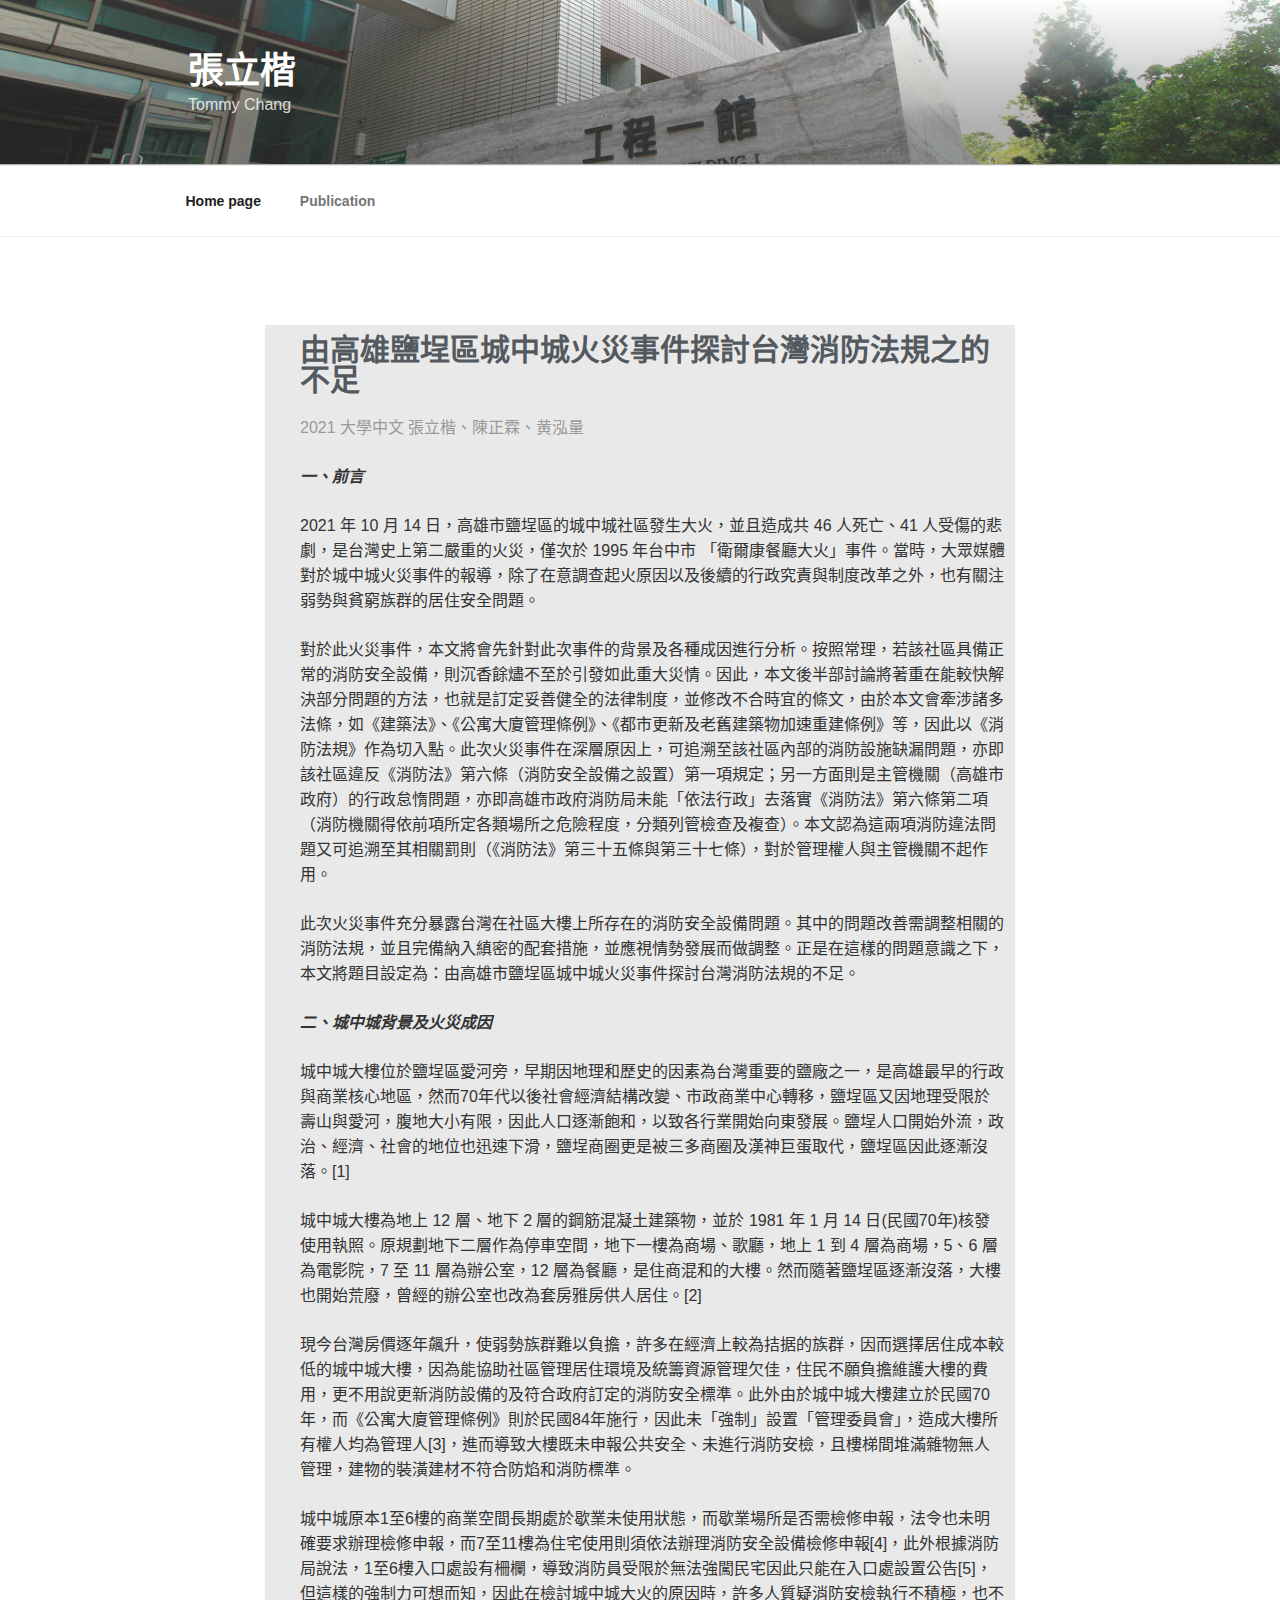
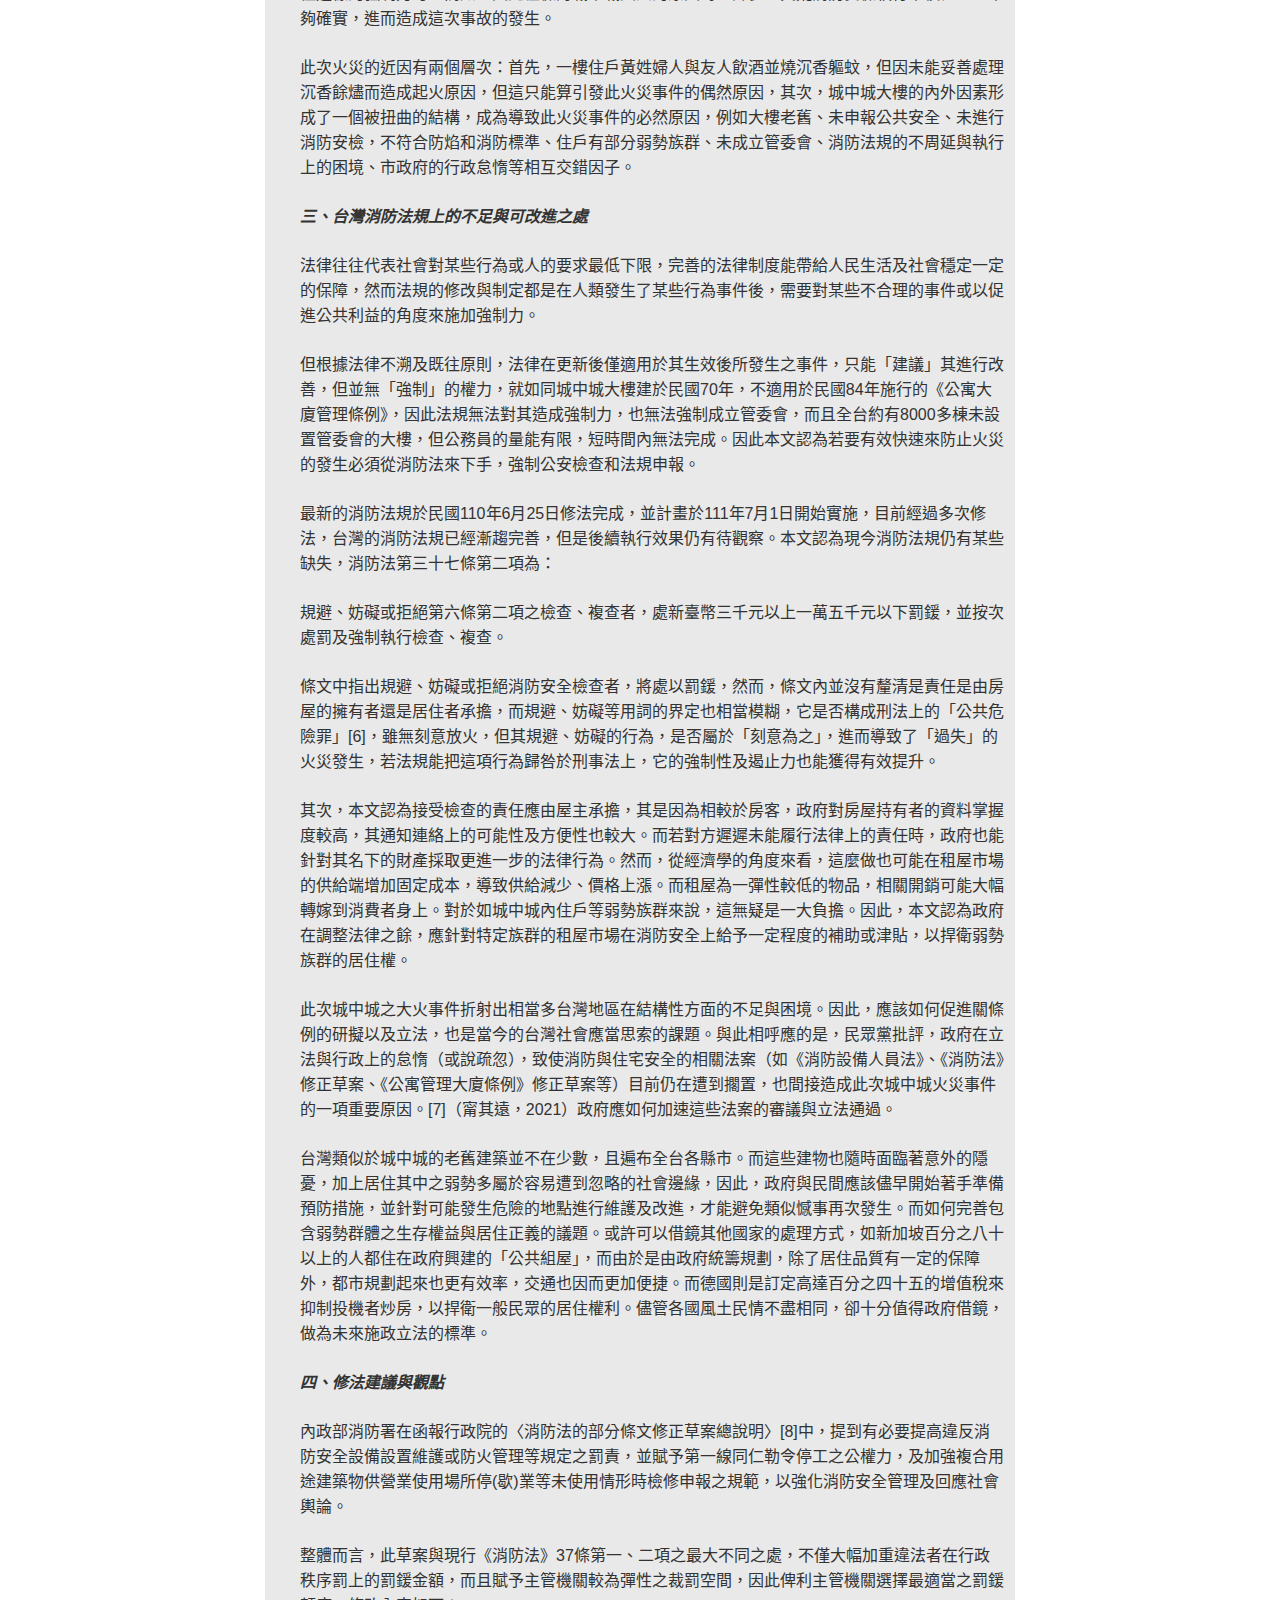
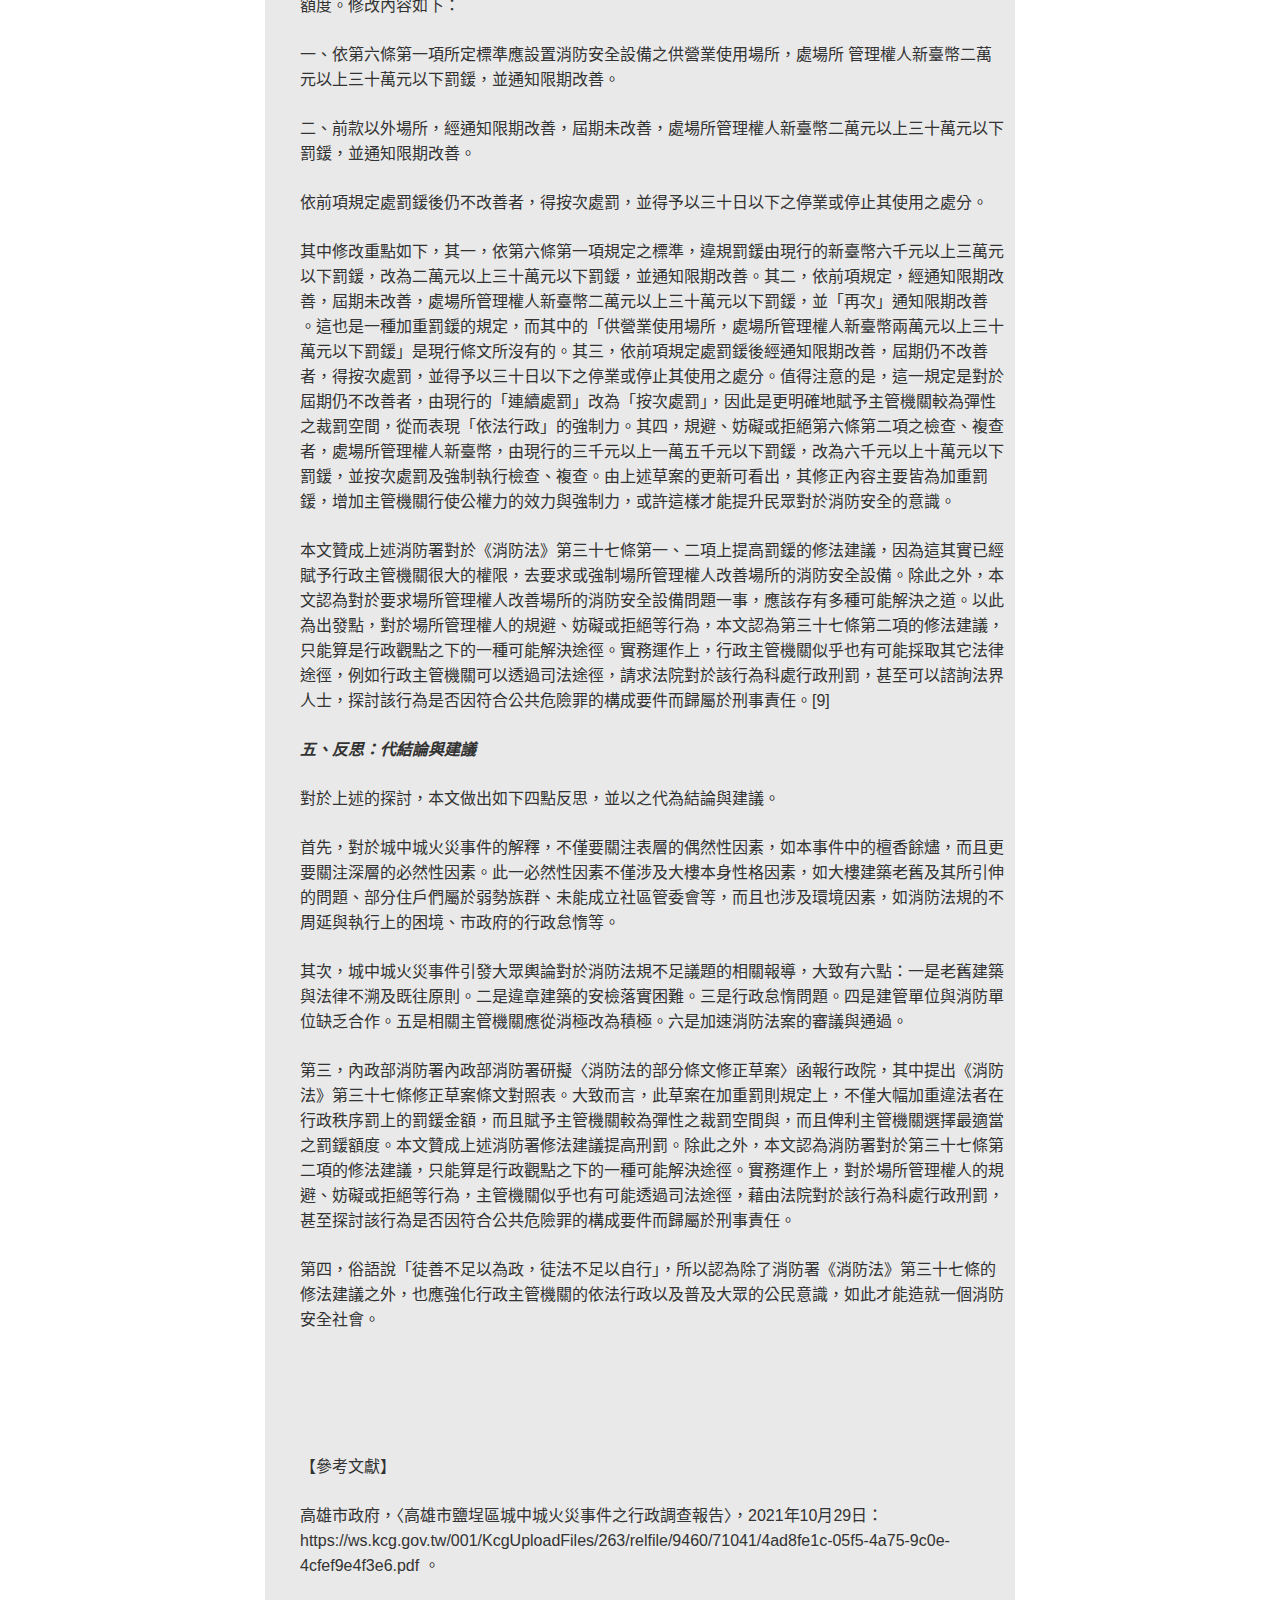
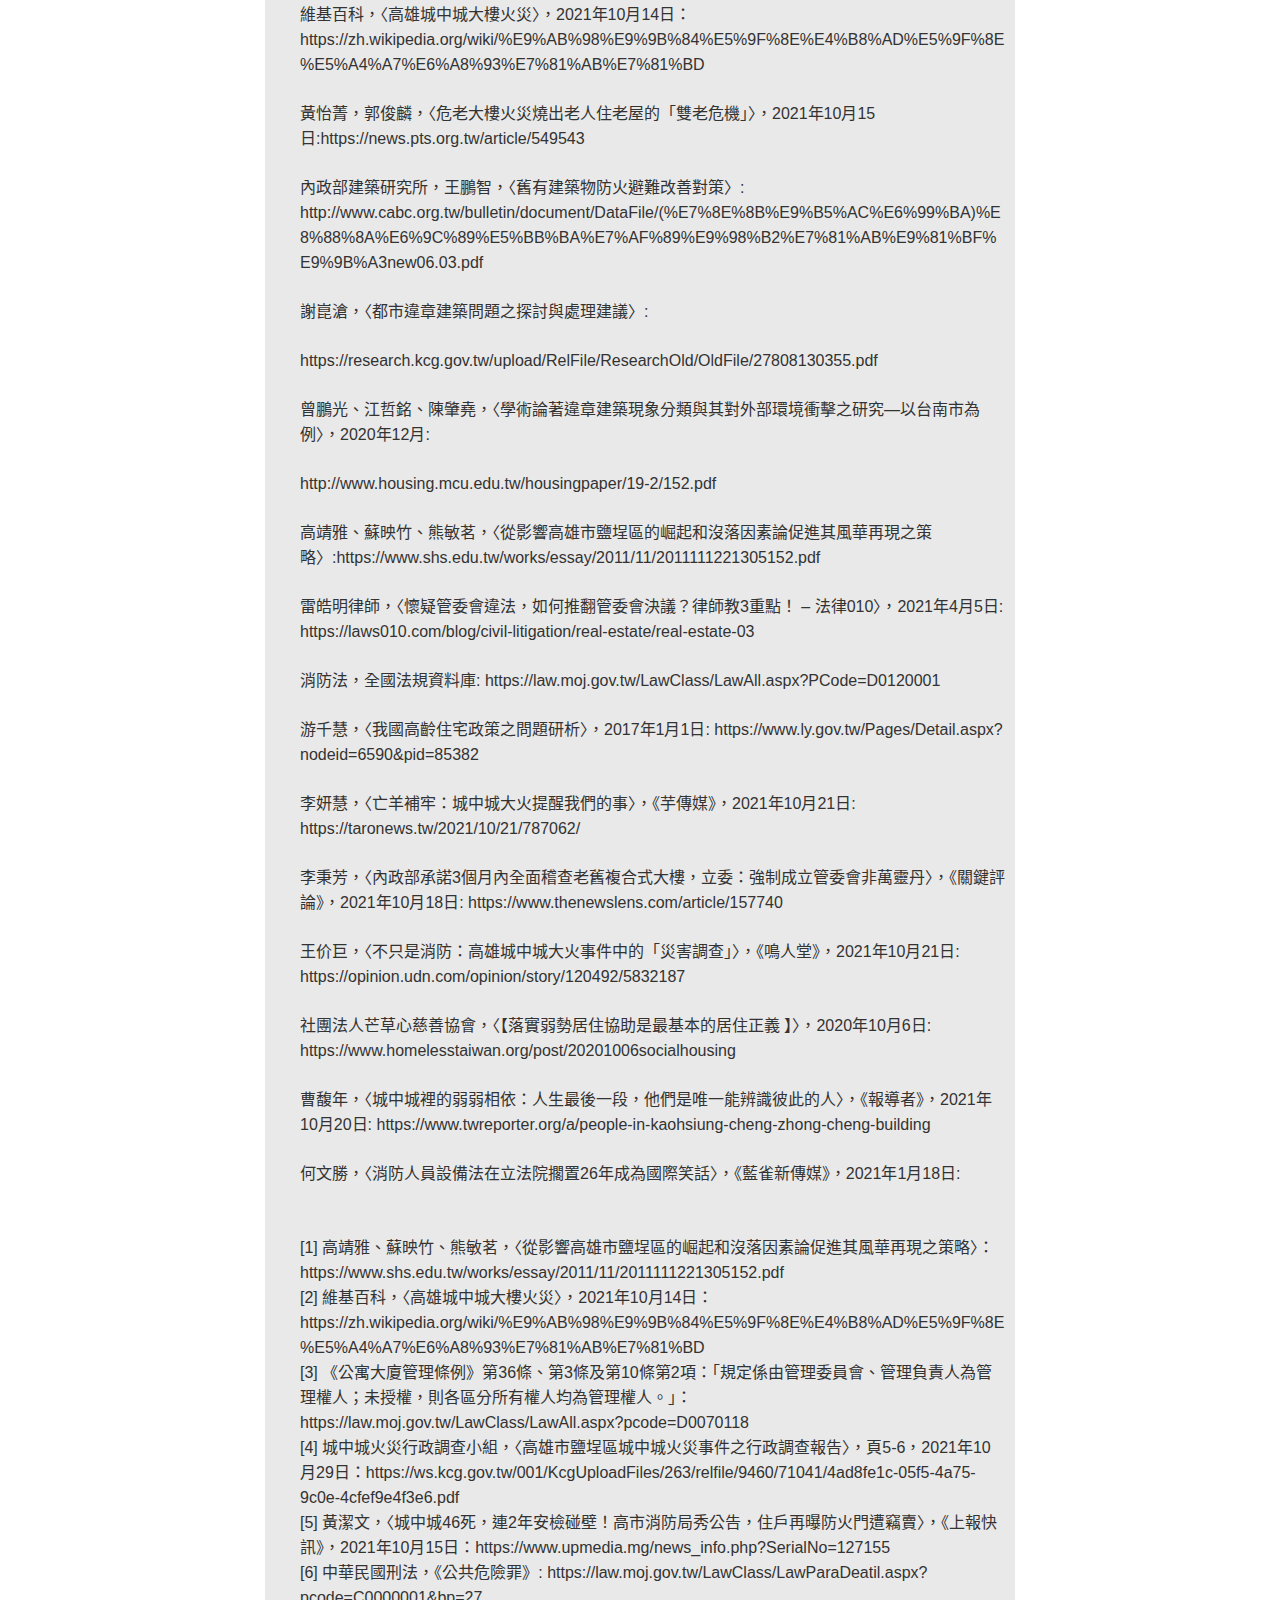
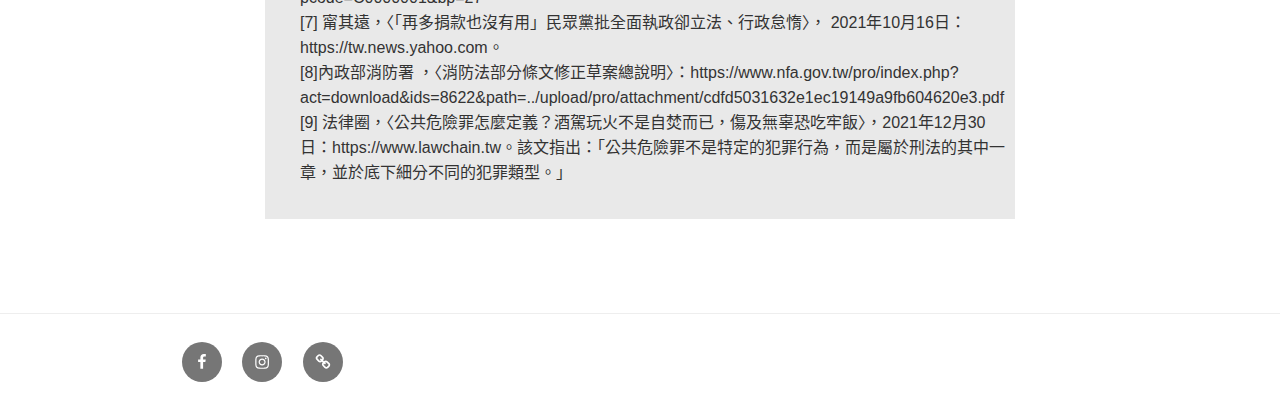
==== commit e4cd9ee2: "0831_1" ====
--- a/publication/index.html
+++ b/publication/index.html
@@ -40,9 +40,9 @@
 <link rel='stylesheet' id='twentyseventeen-ie8-css'  href='https://lodiacotw.github.io/lodiaco/wp-content/themes/twentyseventeen/assets/css/ie8.css?ver=20161202' media='all' />
 <![endif]-->
 <link rel="stylesheet" id="elementor-icons-css" href="https://lodiacotw.github.io/lodiaco/wp-content/plugins/elementor/assets/lib/eicons/css/elementor-icons.min.css?ver=5.16.0" media="all">
-<link rel="stylesheet" id="elementor-frontend-css" href="https://lodiacotw.github.io/lodiaco/wp-content/plugins/elementor/assets/css/frontend-lite.min.css?ver=3.7.2" media="all">
-<link rel="stylesheet" id="elementor-post-38-css" href="https://lodiacotw.github.io/lodiaco/wp-content/uploads/elementor/css/post-38.css?ver=1661359254" media="all">
-<link rel="stylesheet" id="elementor-post-111-css" href="https://lodiacotw.github.io/lodiaco/wp-content/uploads/elementor/css/post-111.css?ver=1661445208" media="all">
+<link rel="stylesheet" id="elementor-frontend-css" href="https://lodiacotw.github.io/lodiaco/wp-content/plugins/elementor/assets/css/frontend-lite.min.css?ver=3.7.3" media="all">
+<link rel="stylesheet" id="elementor-post-38-css" href="https://lodiacotw.github.io/lodiaco/wp-content/uploads/elementor/css/post-38.css?ver=1661885914" media="all">
+<link rel="stylesheet" id="elementor-post-111-css" href="https://lodiacotw.github.io/lodiaco/wp-content/uploads/elementor/css/post-111.css?ver=1661886084" media="all">
 <link rel="stylesheet" id="google-fonts-1-css" href="https://fonts.googleapis.com/css?family=Roboto%3A100%2C100italic%2C200%2C200italic%2C300%2C300italic%2C400%2C400italic%2C500%2C500italic%2C600%2C600italic%2C700%2C700italic%2C800%2C800italic%2C900%2C900italic%7CRoboto+Slab%3A100%2C100italic%2C200%2C200italic%2C300%2C300italic%2C400%2C400italic%2C500%2C500italic%2C600%2C600italic%2C700%2C700italic%2C800%2C800italic%2C900%2C900italic&#038;display=auto&#038;ver=6.0.1" media="all">
 <!--[if lt IE 9]>
 <script src='https://lodiacotw.github.io/lodiaco/wp-content/themes/twentyseventeen/assets/js/html5.js?ver=20161020' id='html5-js'></script>
@@ -59,7 +59,15 @@
 <link rel="alternate" type="application/json+oembed" href="https://lodiacotw.github.io/lodiaco/wp-json/oembed/1.0/embed?url=https%3A%2F%2Flodiacotw.github.io%2Flodiaco%2Fpublication%2F">
 <link rel="alternate" type="text/xml+oembed" href="https://lodiacotw.github.io/lodiaco/wp-json/oembed/1.0/embed?url=https%3A%2F%2Flodiacotw.github.io%2Flodiaco%2Fpublication%2F&#038;format=xml">
 <!--Customizer CSS--> 
-<style type="text/css"></style> 
+<style type="text/css">.site-info:last-child a:last-child {
+    display: none;
+}
+.site-info:last-child span {
+    display: none;
+}
+.site-info p {
+    margin: 0;
+}</style> 
 <!--/Customizer CSS-->
 </head>
 
@@ -72,7 +80,7 @@
 		<div class="custom-header">
 
 		<div class="custom-header-media">
-			<div id="wp-custom-header" class="wp-custom-header"><img src="https://lodiacotw.github.io/lodiaco/wp-content/themes/twentyseventeen/assets/images/header.jpg" width="2000" height="1200" alt=""></div>		</div>
+			<div id="wp-custom-header" class="wp-custom-header"><img src="https://lodiacotw.github.io/lodiaco/wp-content/uploads/2022/08/image-3.png" width="1200" height="800" alt=""></div>		</div>
 
 	<div class="site-branding">
 	<div class="wrap">
@@ -122,13 +130,13 @@
 			<div class="elementor-widget-wrap elementor-element-populated">
 								<div class="elementor-element elementor-element-e9f0e28 elementor-widget elementor-widget-heading" data-id="e9f0e28" data-element_type="widget" data-widget_type="heading.default">
 				<div class="elementor-widget-container">
-			<style>/*! elementor - v3.7.2 - 21-08-2022 */
+			<style>/*! elementor - v3.7.3 - 29-08-2022 */
 .elementor-heading-title{padding:0;margin:0;line-height:1}.elementor-widget-heading .elementor-heading-title[class*=elementor-size-]>a{color:inherit;font-size:inherit;line-height:inherit}.elementor-widget-heading .elementor-heading-title.elementor-size-small{font-size:15px}.elementor-widget-heading .elementor-heading-title.elementor-size-medium{font-size:19px}.elementor-widget-heading .elementor-heading-title.elementor-size-large{font-size:29px}.elementor-widget-heading .elementor-heading-title.elementor-size-xl{font-size:39px}.elementor-widget-heading .elementor-heading-title.elementor-size-xxl{font-size:59px}</style>
 <h2 class="elementor-heading-title elementor-size-default">由高雄鹽埕區城中城火災事件探討台灣消防法規之的不足</h2>		</div>
 				</div>
 				<div class="elementor-element elementor-element-75b23b1 elementor-widget elementor-widget-text-editor" data-id="75b23b1" data-element_type="widget" data-widget_type="text-editor.default">
 				<div class="elementor-widget-container">
-			<style>/*! elementor - v3.7.2 - 21-08-2022 */
+			<style>/*! elementor - v3.7.3 - 29-08-2022 */
 .elementor-widget-text-editor.elementor-drop-cap-view-stacked .elementor-drop-cap{background-color:#818a91;color:#fff}.elementor-widget-text-editor.elementor-drop-cap-view-framed .elementor-drop-cap{color:#818a91;border:3px solid;background-color:transparent}.elementor-widget-text-editor:not(.elementor-drop-cap-view-default) .elementor-drop-cap{margin-top:8px}.elementor-widget-text-editor:not(.elementor-drop-cap-view-default) .elementor-drop-cap-letter{width:1em;height:1em}.elementor-widget-text-editor .elementor-drop-cap{float:left;text-align:center;line-height:1;font-size:50px}.elementor-widget-text-editor .elementor-drop-cap-letter{display:inline-block}</style>				<p style="text-align: left;"><span style="color: #999999;">2021 大學中文 張立楷、陳正霖、黄泓量</span></p>
 <p><em><strong>一、前言</strong></em></p>
 <p>2021 年 10 月 14 日，高雄市鹽埕區的城中城社區發生大火，並且造成共 46 人死亡、41 人受傷的悲劇，是台灣史上第二嚴重的火災，僅次於 1995 年台中市 「衛爾康餐廳大火」事件。當時，大眾媒體對於城中城火災事件的報導，除了在意調查起火原因以及後續的行政究責與制度改革之外，也有關注弱勢與貧窮族群的居住安全問題。</p>
@@ -223,14 +231,14 @@
 <script src="https://lodiacotw.github.io/lodiaco/wp-content/themes/twentyseventeen/assets/js/navigation.js?ver=20161203" id="twentyseventeen-navigation-js"></script>
 <script src="https://lodiacotw.github.io/lodiaco/wp-content/themes/twentyseventeen/assets/js/global.js?ver=20190121" id="twentyseventeen-global-js"></script>
 <script src="https://lodiacotw.github.io/lodiaco/wp-content/themes/twentyseventeen/assets/js/jquery.scrollTo.js?ver=2.1.2" id="jquery-scrollto-js"></script>
-<script src="https://lodiacotw.github.io/lodiaco/wp-content/plugins/elementor/assets/js/webpack.runtime.min.js?ver=3.7.2" id="elementor-webpack-runtime-js"></script>
-<script src="https://lodiacotw.github.io/lodiaco/wp-content/plugins/elementor/assets/js/frontend-modules.min.js?ver=3.7.2" id="elementor-frontend-modules-js"></script>
+<script src="https://lodiacotw.github.io/lodiaco/wp-content/plugins/elementor/assets/js/webpack.runtime.min.js?ver=3.7.3" id="elementor-webpack-runtime-js"></script>
+<script src="https://lodiacotw.github.io/lodiaco/wp-content/plugins/elementor/assets/js/frontend-modules.min.js?ver=3.7.3" id="elementor-frontend-modules-js"></script>
 <script src="https://lodiacotw.github.io/lodiaco/wp-content/plugins/elementor/assets/lib/waypoints/waypoints.min.js?ver=4.0.2" id="elementor-waypoints-js"></script>
 <script src="https://lodiacotw.github.io/lodiaco/wp-includes/js/jquery/ui/core.min.js?ver=1.13.1" id="jquery-ui-core-js"></script>
 <script id="elementor-frontend-js-before">
-var elementorFrontendConfig = {"environmentMode":{"edit":false,"wpPreview":false,"isScriptDebug":false},"i18n":{"shareOnFacebook":"分享到 Facebook","shareOnTwitter":"分享到 Twitter","pinIt":"釘上","download":"Download","downloadImage":"下載圖片","fullscreen":"全螢幕","zoom":"放大","share":"分享","playVideo":"播放影音","previous":"上一張","next":"下一張","close":"關閉"},"is_rtl":false,"breakpoints":{"xs":0,"sm":480,"md":768,"lg":1025,"xl":1440,"xxl":1600},"responsive":{"breakpoints":{"mobile":{"label":"手機","value":767,"default_value":767,"direction":"max","is_enabled":true},"mobile_extra":{"label":"Mobile Extra","value":880,"default_value":880,"direction":"max","is_enabled":false},"tablet":{"label":"平板","value":1024,"default_value":1024,"direction":"max","is_enabled":true},"tablet_extra":{"label":"Tablet Extra","value":1200,"default_value":1200,"direction":"max","is_enabled":false},"laptop":{"label":"Laptop","value":1366,"default_value":1366,"direction":"max","is_enabled":false},"widescreen":{"label":"Widescreen","value":2400,"default_value":2400,"direction":"min","is_enabled":false}}},"version":"3.7.2","is_static":false,"experimentalFeatures":{"e_dom_optimization":true,"e_optimized_assets_loading":true,"e_optimized_css_loading":true,"a11y_improvements":true,"additional_custom_breakpoints":true,"e_import_export":true,"e_hidden_wordpress_widgets":true,"landing-pages":true,"elements-color-picker":true,"favorite-widgets":true,"admin-top-bar":true},"urls":{"assets":"https:\/\/lodiacotw.github.io\/lodiaco\/wp-content\/plugins\/elementor\/assets\/"},"settings":{"page":[],"editorPreferences":[]},"kit":{"active_breakpoints":["viewport_mobile","viewport_tablet"],"global_image_lightbox":"yes","lightbox_enable_counter":"yes","lightbox_enable_fullscreen":"yes","lightbox_enable_zoom":"yes","lightbox_enable_share":"yes","lightbox_title_src":"title","lightbox_description_src":"description"},"post":{"id":111,"title":"Publication%20%E2%80%93%20%E5%BC%B5%E7%AB%8B%E6%A5%B7","excerpt":"","featuredImage":false}};
+var elementorFrontendConfig = {"environmentMode":{"edit":false,"wpPreview":false,"isScriptDebug":false},"i18n":{"shareOnFacebook":"分享到 Facebook","shareOnTwitter":"分享到 Twitter","pinIt":"釘上","download":"Download","downloadImage":"下載圖片","fullscreen":"全螢幕","zoom":"放大","share":"分享","playVideo":"播放影音","previous":"上一張","next":"下一張","close":"關閉"},"is_rtl":false,"breakpoints":{"xs":0,"sm":480,"md":768,"lg":1025,"xl":1440,"xxl":1600},"responsive":{"breakpoints":{"mobile":{"label":"手機","value":767,"default_value":767,"direction":"max","is_enabled":true},"mobile_extra":{"label":"Mobile Extra","value":880,"default_value":880,"direction":"max","is_enabled":false},"tablet":{"label":"平板","value":1024,"default_value":1024,"direction":"max","is_enabled":true},"tablet_extra":{"label":"Tablet Extra","value":1200,"default_value":1200,"direction":"max","is_enabled":false},"laptop":{"label":"Laptop","value":1366,"default_value":1366,"direction":"max","is_enabled":false},"widescreen":{"label":"Widescreen","value":2400,"default_value":2400,"direction":"min","is_enabled":false}}},"version":"3.7.3","is_static":false,"experimentalFeatures":{"e_dom_optimization":true,"e_optimized_assets_loading":true,"e_optimized_css_loading":true,"a11y_improvements":true,"additional_custom_breakpoints":true,"e_import_export":true,"e_hidden_wordpress_widgets":true,"landing-pages":true,"elements-color-picker":true,"favorite-widgets":true,"admin-top-bar":true},"urls":{"assets":"https:\/\/lodiacotw.github.io\/lodiaco\/wp-content\/plugins\/elementor\/assets\/"},"settings":{"page":[],"editorPreferences":[]},"kit":{"active_breakpoints":["viewport_mobile","viewport_tablet"],"global_image_lightbox":"yes","lightbox_enable_counter":"yes","lightbox_enable_fullscreen":"yes","lightbox_enable_zoom":"yes","lightbox_enable_share":"yes","lightbox_title_src":"title","lightbox_description_src":"description"},"post":{"id":111,"title":"Publication%20%E2%80%93%20%E5%BC%B5%E7%AB%8B%E6%A5%B7","excerpt":"","featuredImage":false}};
 </script>
-<script src="https://lodiacotw.github.io/lodiaco/wp-content/plugins/elementor/assets/js/frontend.min.js?ver=3.7.2" id="elementor-frontend-js"></script>
+<script src="https://lodiacotw.github.io/lodiaco/wp-content/plugins/elementor/assets/js/frontend.min.js?ver=3.7.3" id="elementor-frontend-js"></script>
 <svg style="position: absolute; width: 0; height: 0; overflow: hidden;" version="1.1" xmlns="http://www.w3.org/2000/svg" xmlns:xlink="http://www.w3.org/1999/xlink">
 <defs>
 <symbol id="icon-behance" viewbox="0 0 37 32">
